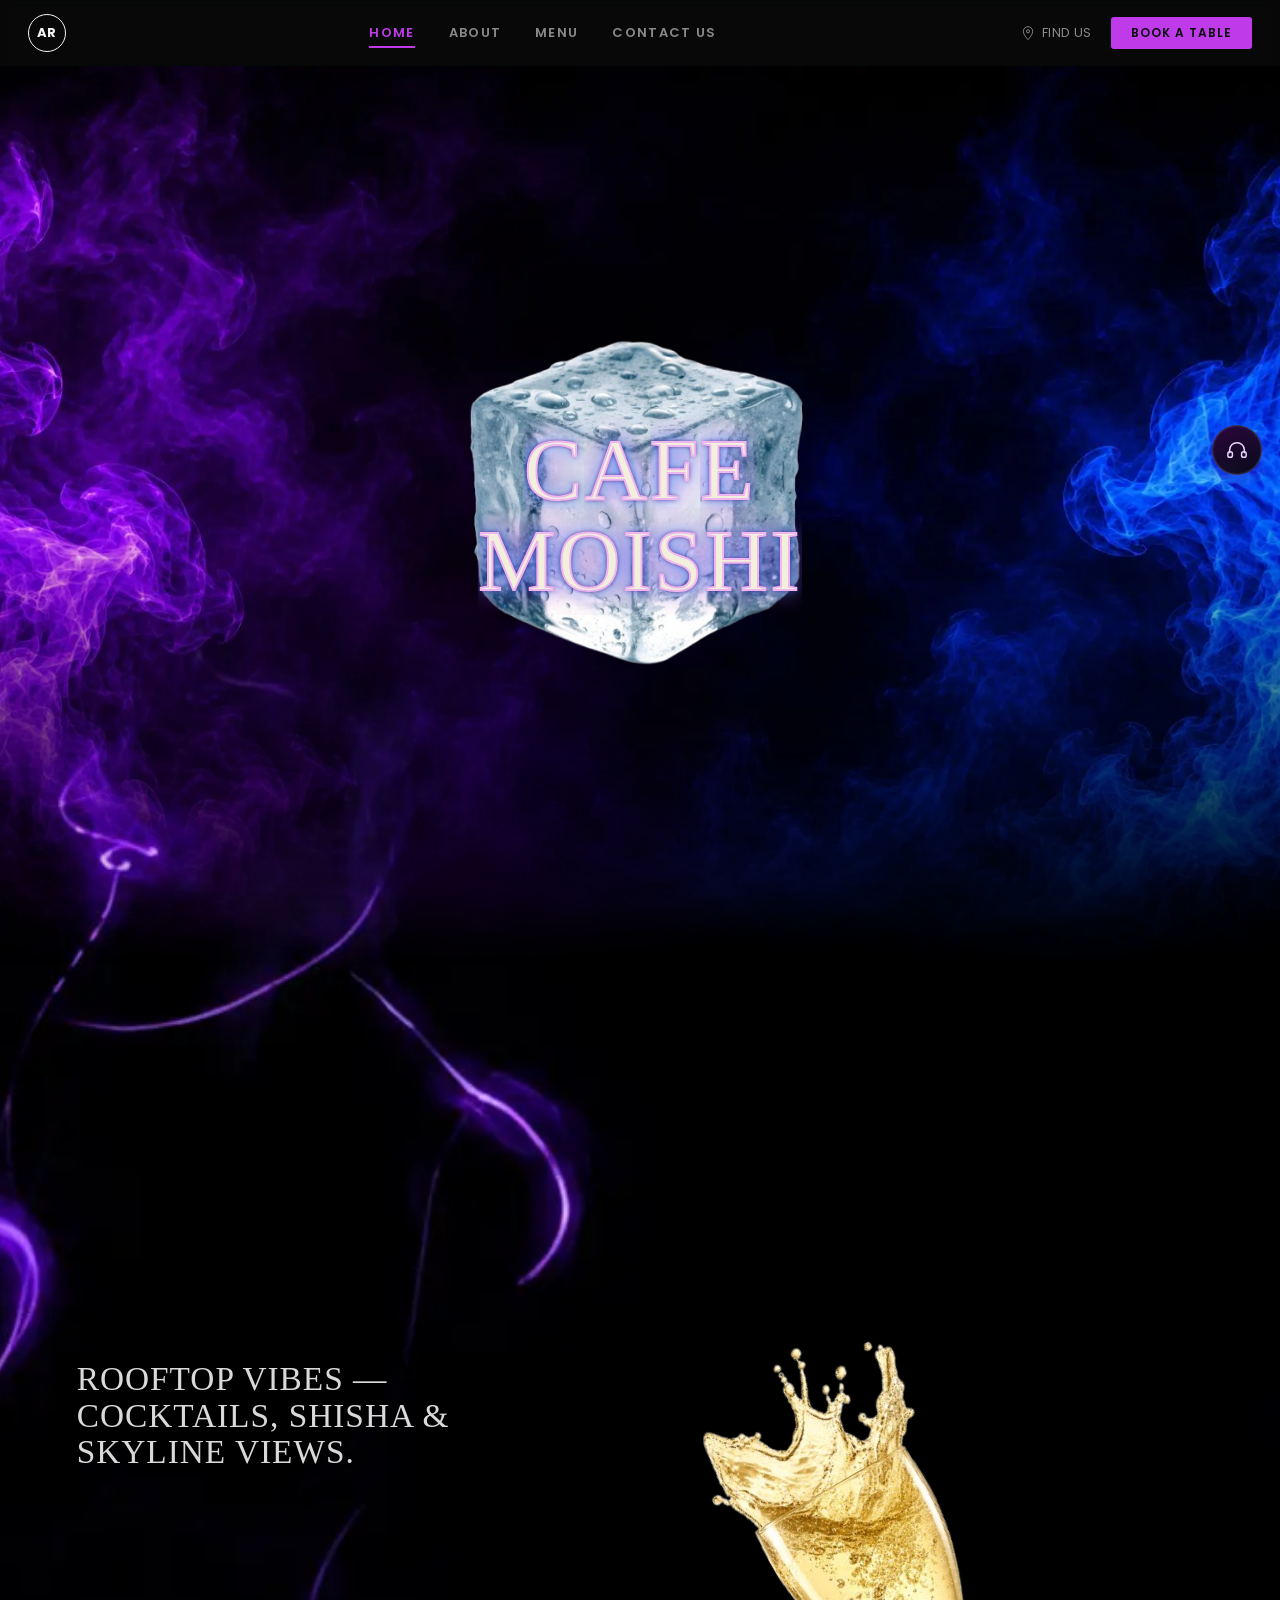
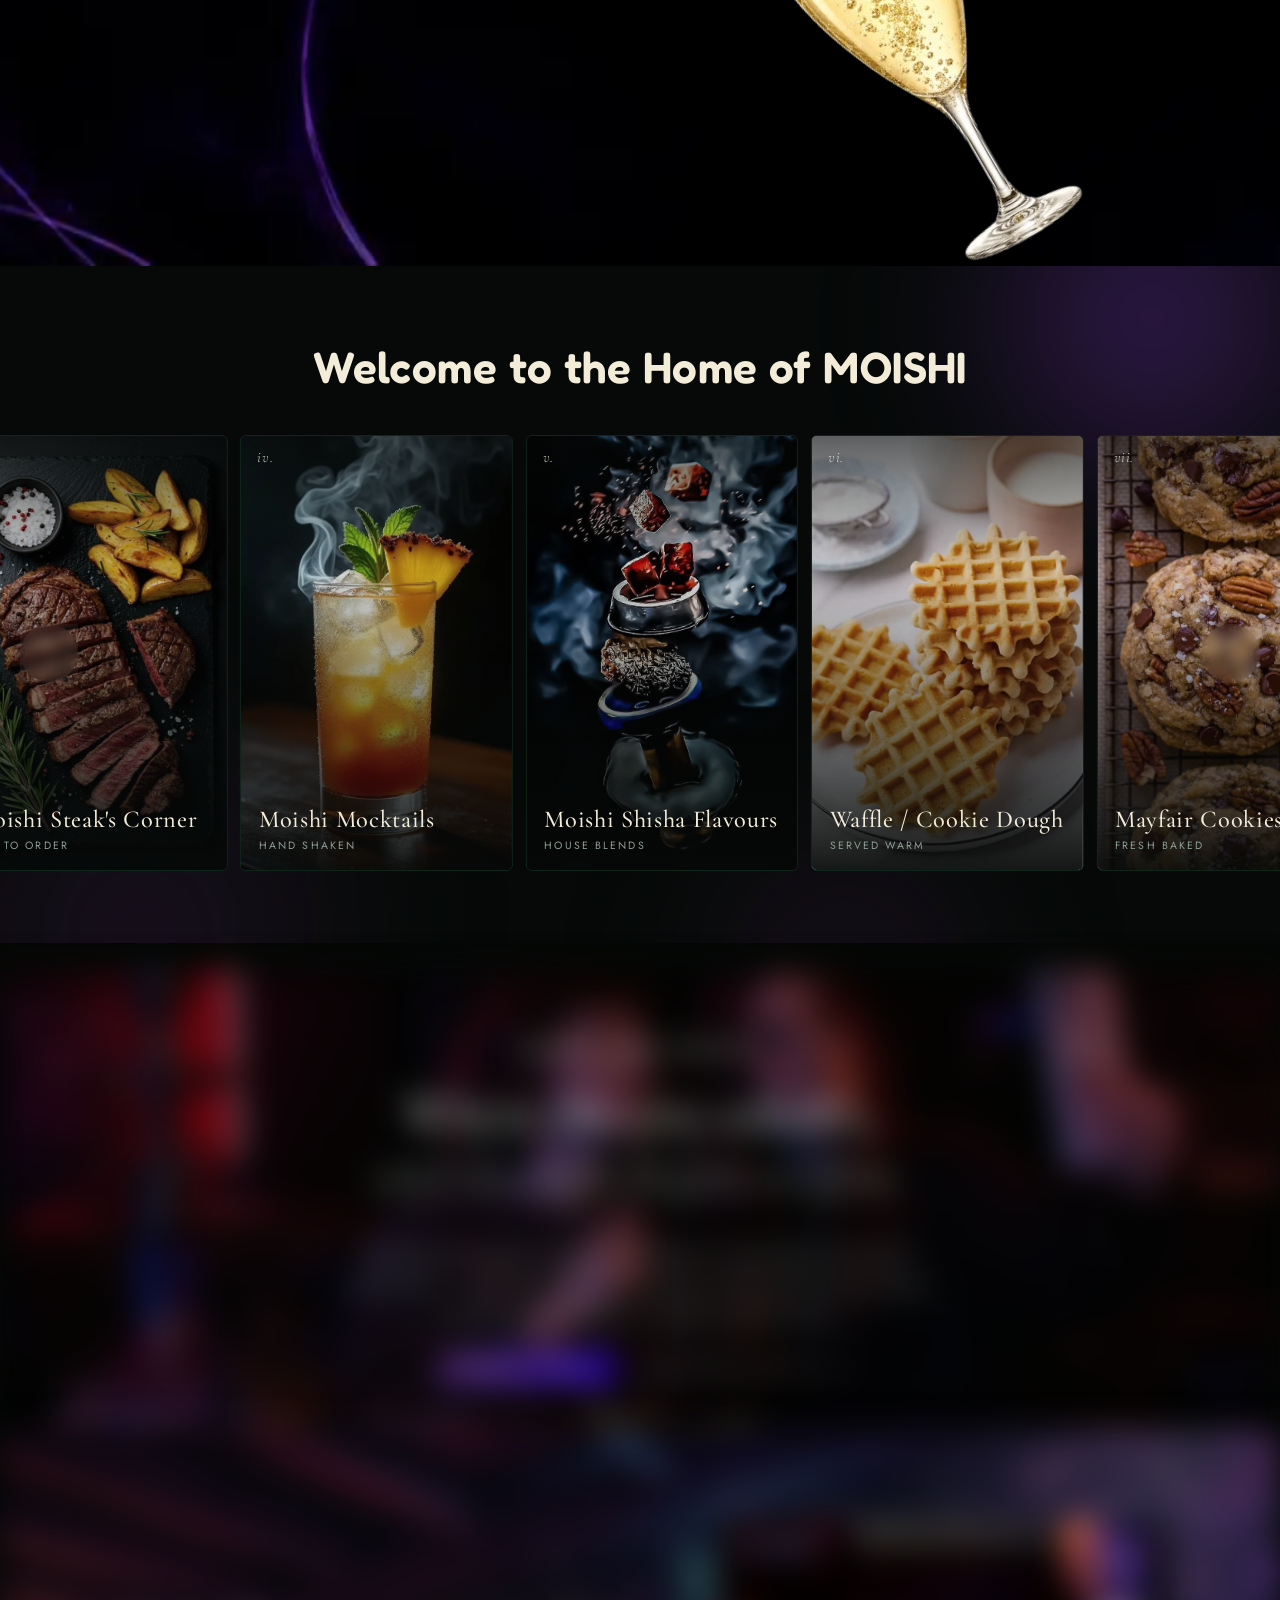
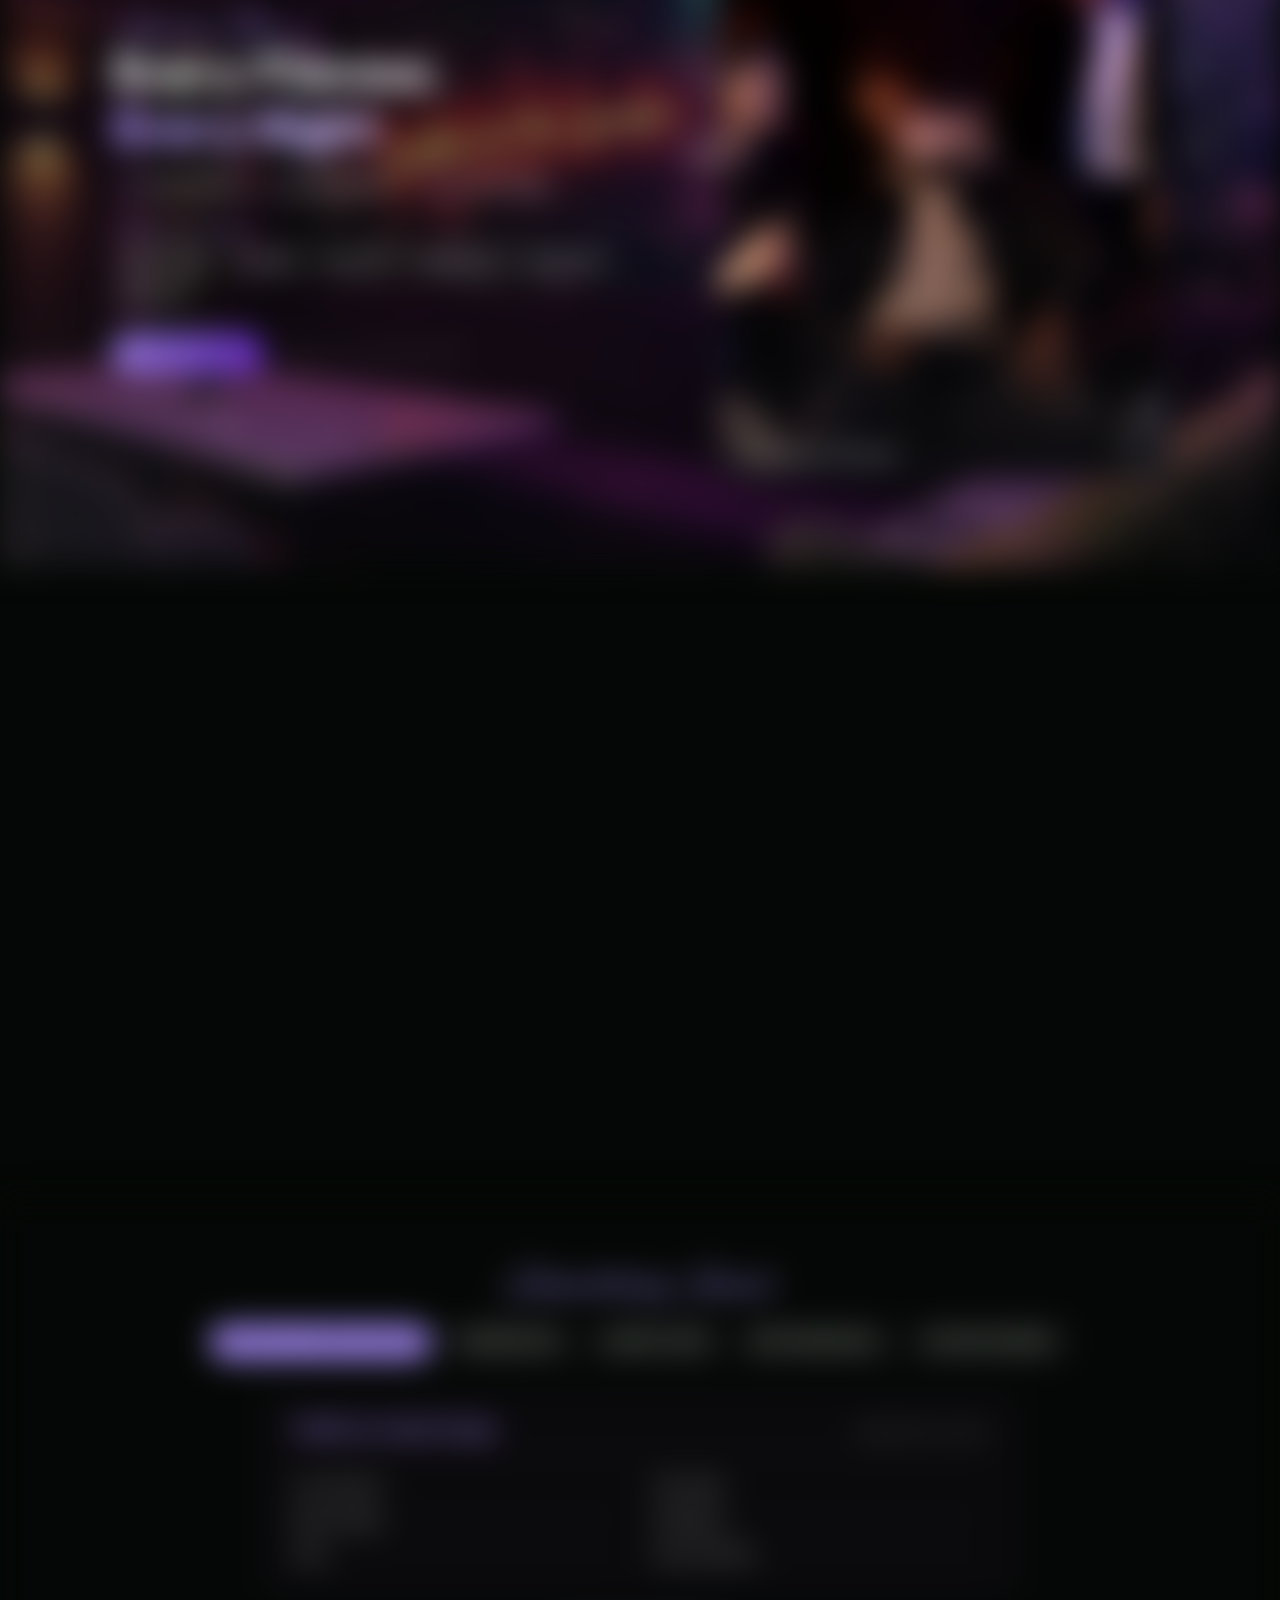
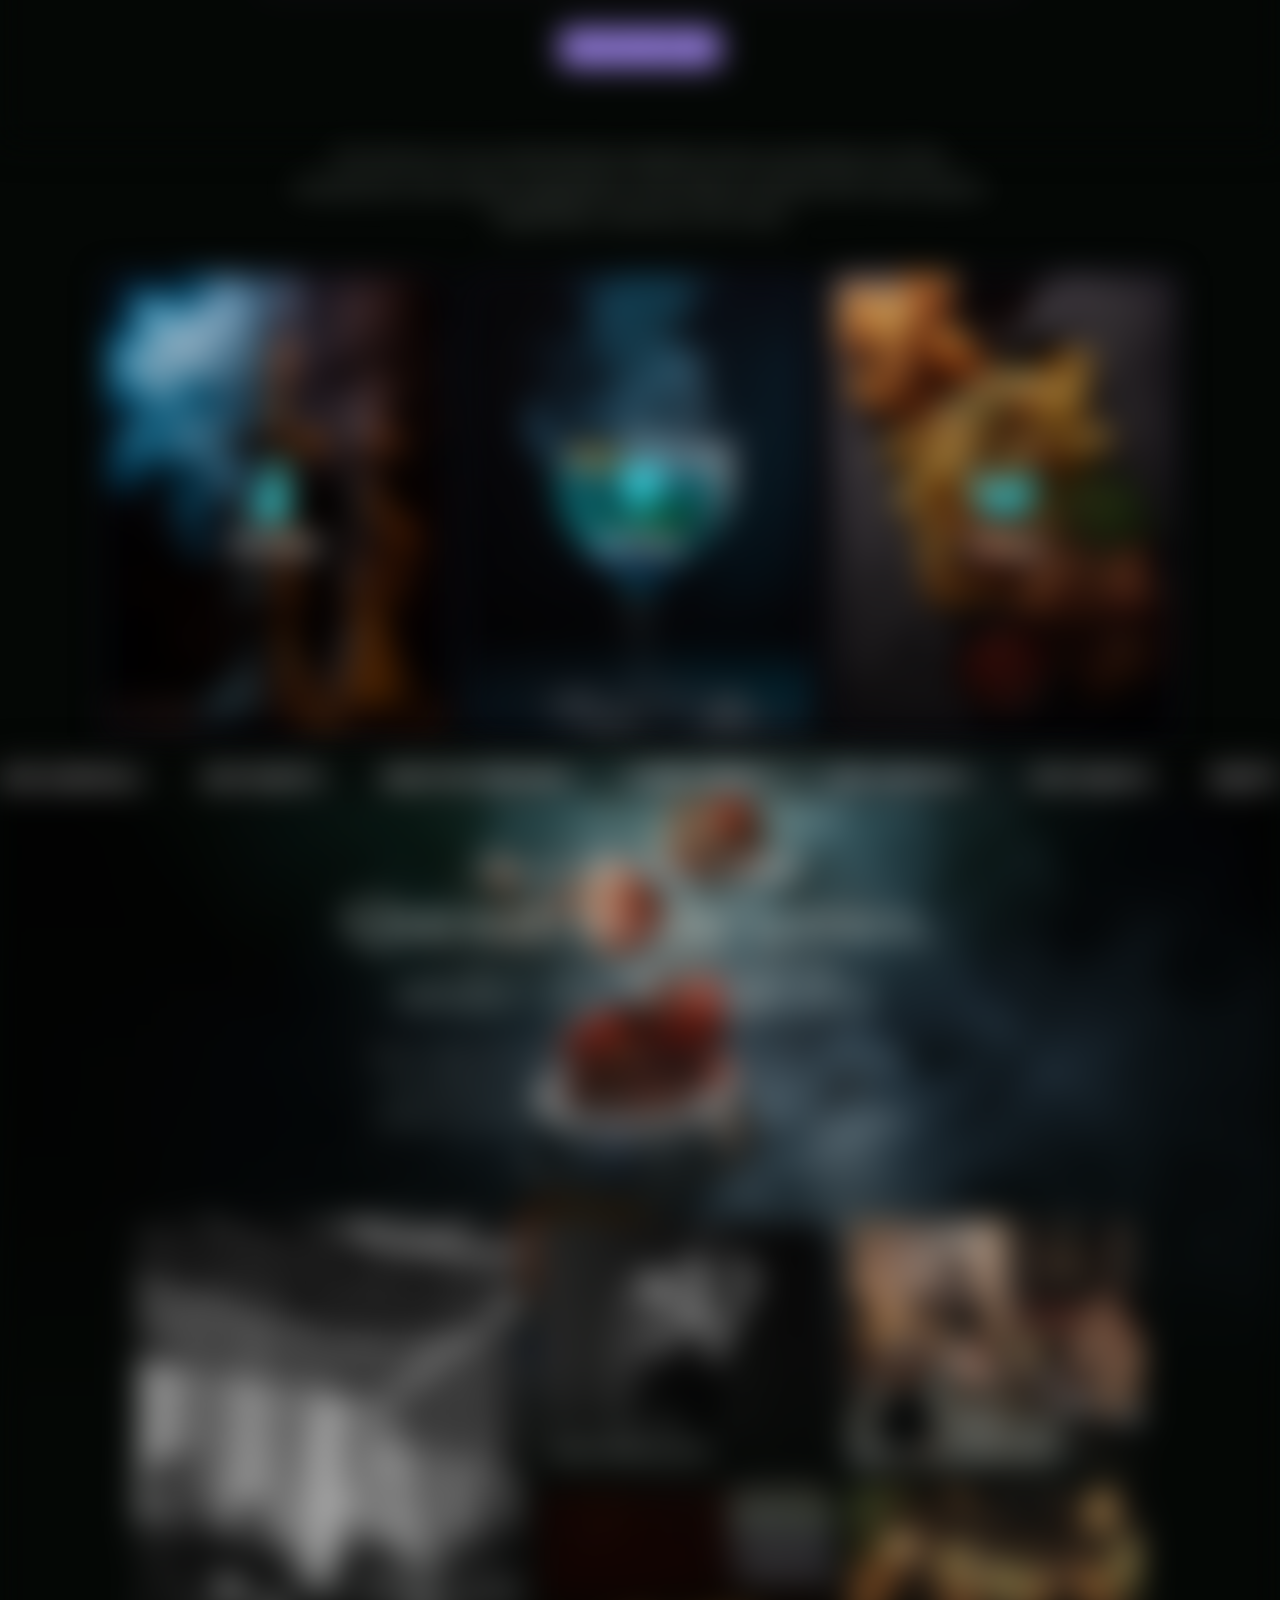
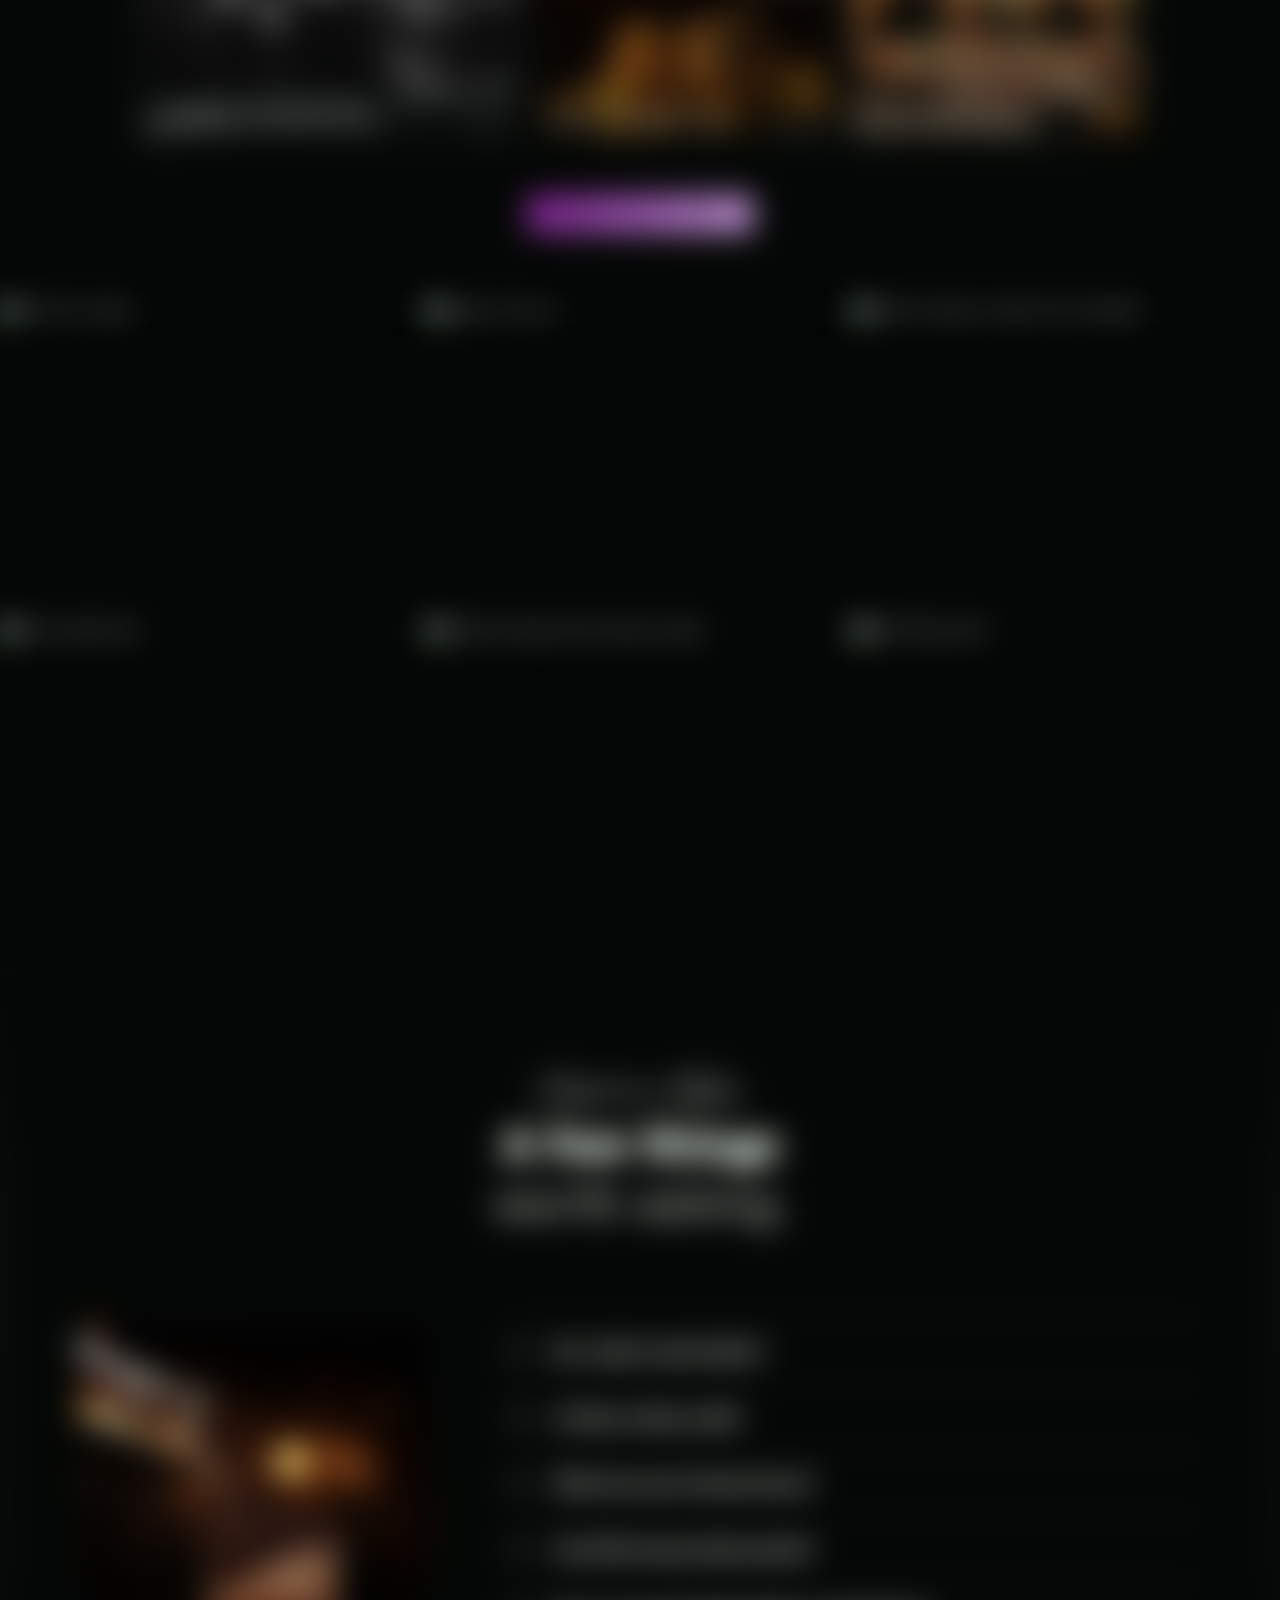
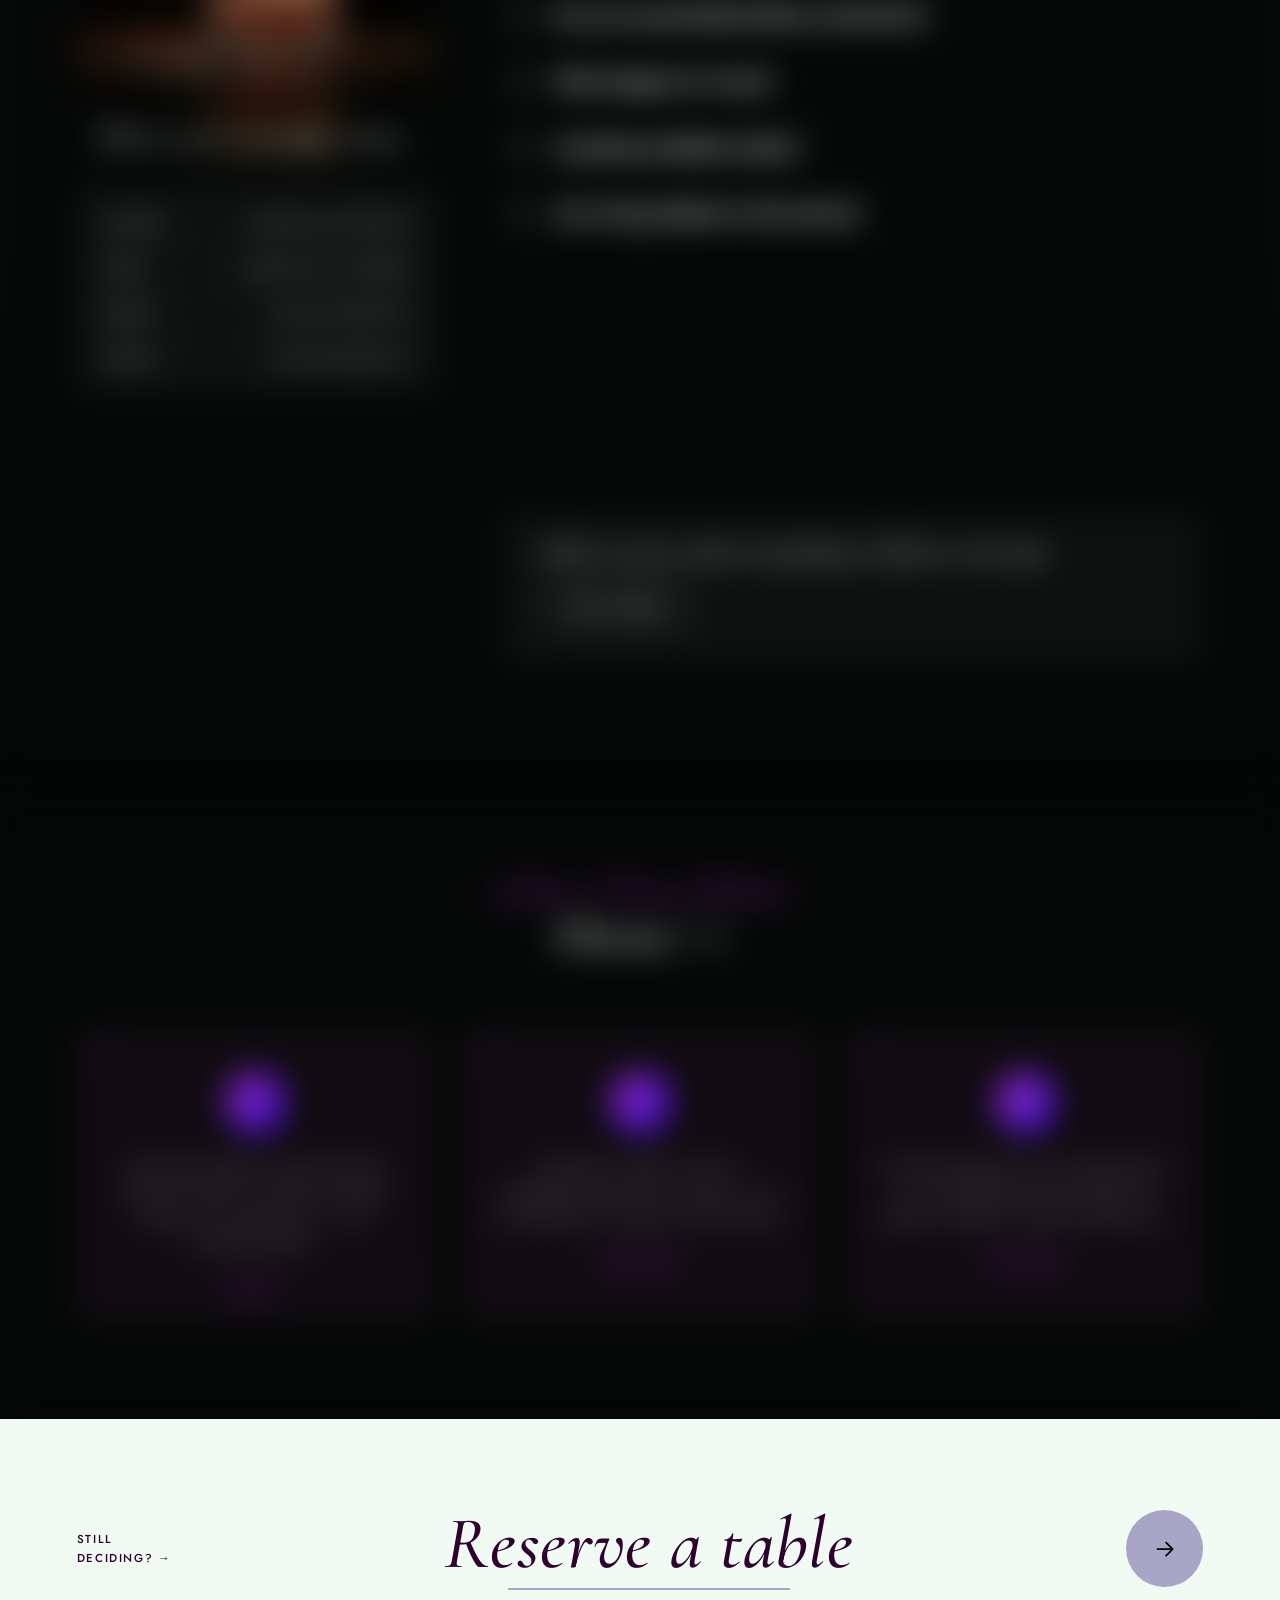
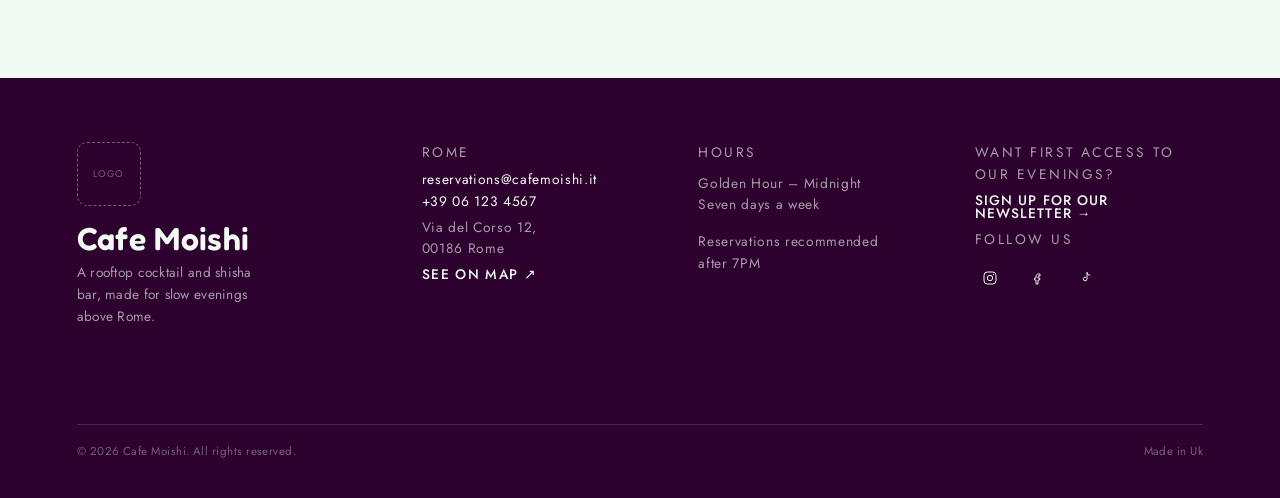
==== index.html @ f662c2cd "frontend ui fixes" ====
<!DOCTYPE html>
<html lang="it">
    <head>
        <title>Mùn Rooftop Cocktail Bar Rome</title>
        <meta charset="UTF-8">
        <meta http-equiv="X-UA-Compatible" content="IE=edge">
        <meta name="viewport" content="width=device-width, initial-scale=1">
        <link rel="stylesheet" href="main.css">
        <link rel="preconnect" href="https://fonts.googleapis.com">
<link rel="preconnect" href="https://fonts.gstatic.com" crossorigin>
<link href="https://fonts.googleapis.com/css2?family=Alex+Brush&family=Fredoka:wght@500;600;700&family=Cormorant+Garamond:wght@400;500;600&family=Jost:wght@300;400;500&display=swap" rel="stylesheet">   
<link href="https://fonts.googleapis.com/css2?family=Poppins:wght@400;500;600;700&display=swap" rel="stylesheet">
 <style>
  :root{
    --bg:#0a0a0a;
    --green:#7805a5;
    --green-dim: #8612e6;
    --text-soft:rgba(241,250,243,0.62);
    --text-white:#f5f7f6;
  }

  body{
    background:var(--bg);
    font-family:'Poppins', sans-serif;
    padding:70px 20px;
  }

  .menu-section{
    max-width:1200px;
    margin:0 auto;
    margin-bottom: 20px;
  }

  .menu-intro{
    text-align:center;
    color:var(--text-soft);
    font-size:17px;
    line-height:1.7;
    max-width:720px;
    margin:0 auto 45px auto;
  }

  .cards-row{
    display:flex;
    gap:24px;
    justify-content:center;
    flex-wrap:wrap;
  }

  /* ---- flip card ---- */
  .flip-card{
    background:transparent;
    width:340px;
    height:460px;
    perspective:1400px;
  }

  .flip-card-inner{
    position:relative;
    width:100%;
    height:100%;
    transition:transform 0.7s cubic-bezier(.4,.2,.2,1);
    transform-style:preserve-3d;
  }

  .flip-card:hover .flip-card-inner{
    transform:rotateX(180deg);
  }

  .flip-card-front, .flip-card-back{
    position:absolute;
    width:100%;
    height:100%;
    backface-visibility:hidden;
    border:1px solid var(--green);
    display:flex;
    flex-direction:column;
    align-items:center;
    justify-content:center;
    overflow:hidden;
  }

  .flip-card-front{
    background-size:cover;
    background-position:center;
  }

  .flip-card-front::after{
    content:"";
    position:absolute;
    inset:0;
    background:linear-gradient(to bottom, rgba(0,0,0,0.15) 0%, rgba(0,0,0,0.75) 100%);
  }

  .front-icon, .front-label{
    position:relative;
    z-index:2;
  }

  .front-icon{
    margin-bottom:8px;
  }

  .front-icon svg{
    width:70px;
    height:70px;
  }

  .front-label{
    color:var(--text-white);
    font-size:26px;
    font-weight:600;
    letter-spacing:0.5px;
  }

  .flip-card-back{
    background:#000;
    transform:rotateX(180deg);
    justify-content:center;
    padding:40px 34px;
    text-align:center;
  }

  .back-text{
    color:var(--text-white);
    font-size:15px;
    line-height:1.9;
    font-weight:400;
  }

  .back-link{
    display:inline-block;
    margin-top:26px;
    color:var(--green);
    font-size:15px;
    font-weight:600;
    text-decoration:none;
    letter-spacing:0.3px;
  }

  .back-link:hover{
    text-decoration:underline;
  }

  @media (max-width:1100px){
    .flip-card{width:300px;height:420px;}
  }

  @media (max-width:700px){
    .cards-row{flex-direction:column;align-items:center;}
    .flip-card{width:100%;max-width:340px;height:440px;}
  }
</style>

<style>


    .lounge {
        --void: #0e0e12;
        --panel: #17171d;
        --gray: #2a2a33;
        --gray-line: rgba(255,255,255,0.08);
        --ink: #e9e8ee;
        --ink-dim: rgba(233,232,238,0.62);
        --ink-faint: rgba(233,232,238,0.4);
        --purple: #a78bfa;
        --purple-deep: #6d28d9;
        --purple-glow: rgba(167,139,250,0.45);
        --card-bg: rgba(233,232,238,0.04);
        --card-border: rgba(233,232,238,0.1);

        position: relative;
        overflow: hidden;
        background: var(--void);
        color: var(--ink);
        padding: clamp(3.5rem, 7vw, 5.5rem) 0;

        opacity: 0;
        transform: translateY(20px);
        transition: opacity .9s cubic-bezier(.2,.7,.2,1), transform .9s cubic-bezier(.2,.7,.2,1);
    }
    .lounge.in-view { opacity: 1; transform: translateY(0); }
    .lounge * { box-sizing: border-box; }

    /* background photo + purple/gray scrim */
    .lounge__bg {
        position: absolute; inset: 0; z-index: -2;
        width: 100%; height: 100%;
        object-fit: cover; object-position: center 40%;
        filter: grayscale(35%);
        opacity: 50%;
    }
    .lounge__scrim {
        position: absolute; inset: 0; z-index: -2;
    }

    /* soft floating glow blobs */
    .lounge__glow { position: absolute; border-radius: 50%; filter: blur(80px); z-index: -1; pointer-events: none; }
    .lounge__glow--a { width: 30vw; height: 30vw; top: -8vw; right: -6vw; background: var(--purple); opacity: 0.22; animation: loungeFloat 16s ease-in-out infinite; }
    .lounge__glow--b { width: 22vw; height: 22vw; bottom: -6vw; left: -4vw; background: var(--gray); opacity: 0.35; animation: loungeFloat 20s ease-in-out infinite reverse; }
    @keyframes loungeFloat { 0%,100% { transform: translate(0,0); } 50% { transform: translate(-2vw, 3vw); } }
    @media (prefers-reduced-motion: reduce) { .lounge__glow { animation: none; } }

    .lounge__wrap {
        position: relative; z-index: 1;
        max-width: 1150px; margin: 0 auto;
        padding: 0 clamp(1.25rem, 5vw, 3rem);
        display: grid;
        grid-template-columns: 1.1fr 0.9fr;
        gap: clamp(2rem, 5vw, 3.5rem);
        align-items: center;
    }

    /* ---------- Copy column ---------- */

    .lounge__eyebrow {
        display: block;
        font-family: 'Alex Brush', cursive;
        font-weight: 400;
        font-size: clamp(1.9rem, 4vw, 2.5rem);
        color: var(--purple);
        margin-bottom: 0.2rem;
    }

    .lounge__title {
        margin: 0 0 0.9rem;
        font-family: 'Fredoka', sans-serif;
        font-weight: 700;
        font-size: clamp(2rem, 4.6vw, 3rem);
        line-height: 1.18;
        color: var(--ink);
    }
    .lounge__title span {
        background: linear-gradient(120deg, var(--purple), #d4c7ff);
        -webkit-background-clip: text;
        background-clip: text;
        color: transparent;
    }

    .lounge__text {
        margin: 0 0 1.5rem;
        max-width: 48ch;
        font-family: 'Fredoka', sans-serif;
        font-weight: 400;
        font-size: 0.95rem;
        line-height: 1.75;
        color: var(--ink-dim);
    }

    /* feature row — small extra content, three quick facts with icons */
    .lounge__features {
        display: flex;
        gap: 0.9rem;
        flex-wrap: wrap;
        margin-bottom: 1.6rem;
    }
    .lounge__feature {
        display: flex;
        align-items: center;
        gap: 0.55em;
        padding: 0.55em 1em;
        border: 1px solid var(--card-border);
        border-radius: 999px;
        background: var(--card-bg);
        font-family: 'Fredoka', sans-serif;
        font-weight: 500;
        font-size: 0.76rem;
        color: var(--ink);
        transition: border-color .3s ease, color .3s ease, transform .3s cubic-bezier(.2,.7,.2,1);
    }
    .lounge__feature:hover { border-color: var(--purple); color: var(--ink); transform: translateY(-2px); }
    .lounge__feature svg { width: 15px; height: 15px; color: var(--purple); flex-shrink: 0; }

    /* flavour chips — the extra bit of content: a taste of the menu */
    .lounge__flavours-label {
        font-family: 'Fredoka', sans-serif;
        font-weight: 600;
        font-size: 0.64rem;
        letter-spacing: 0.16em;
        text-transform: uppercase;
        color: var(--purple);
        margin-bottom: 0.6rem;
        display: block;
    }
    .lounge__flavours {
        display: flex;
        flex-wrap: wrap;
        gap: 0.5rem;
        margin-bottom: 1.8rem;
        padding: 0;
        list-style: none;
    }
    .lounge__flavours li {
        font-family: 'Fredoka', sans-serif;
        font-weight: 500;
        font-size: 0.76rem;
        color: var(--ink);
        background: rgba(255,255,255,0.05);
        border: 1px solid var(--gray-line);
        border-radius: 8px;
        padding: 0.4em 0.8em;
    }

    .lounge__cta-row {
        display: flex;
        align-items: center;
        gap: 1.4rem;
        flex-wrap: wrap;
    }

    .lounge__cta {
        display: inline-flex; align-items: center; gap: 0.6em;
        font-family: 'Fredoka', sans-serif;
        font-weight: 600; font-size: 0.82rem;
        letter-spacing: 0.02em;
        color: var(--void);
        background: linear-gradient(120deg, var(--purple), var(--purple-deep));
        border: none; border-radius: 999px;
        padding: 0.9em 1.9em;
        text-decoration: none;
        cursor: pointer;
        transition: transform .3s cubic-bezier(.2,.7,.2,1), box-shadow .3s ease;
    }
    .lounge__cta:hover { transform: translateY(-3px); box-shadow: 0 14px 28px -10px var(--purple-glow); }

    .lounge__note {
        font-family: 'Fredoka', sans-serif;
        font-weight: 400;
        font-size: 0.78rem;
        color: var(--ink-faint);
    }

    /* ---------- Image column ---------- */

    .lounge__frame {
        position: relative;
        border-radius: 20px;
        overflow: hidden;
        aspect-ratio: 4 / 5;
        border: 1px solid rgba(167,139,250,0.25);
        box-shadow: 0 25px 60px -20px rgba(0,0,0,0.7), 0 0 0 1px var(--gray-line);
    }
    .lounge__frame img {
        position: absolute; inset: 0;
        width: 100%; height: 100%;
        object-fit: cover;
        filter: saturate(0.9) contrast(1.05);
        transition: transform .6s cubic-bezier(.2,.7,.2,1);
    }
    .lounge__frame:hover img { transform: scale(1.05); }
    .lounge__frame::after {
        content: "";
        position: absolute; inset: 0;
        background: linear-gradient(0deg, rgba(14,14,18,0.85) 0%, transparent 45%);
    }
    .lounge__frame-tag {
        position: absolute; left: 1rem; bottom: 1rem; z-index: 1;
        font-family: 'Fredoka', sans-serif;
        font-weight: 600; font-size: 0.7rem;
        letter-spacing: 0.08em; text-transform: uppercase;
        color: var(--ink);
    }
    .lounge__frame-badge {
        position: absolute; top: 1rem; left: 1rem; z-index: 1;
        font-family: 'Fredoka', sans-serif;
        font-weight: 600; font-size: 0.62rem;
        letter-spacing: 0.08em; text-transform: uppercase;
        color: var(--purple);
        background: rgba(14,14,18,0.6);
        border: 1px solid rgba(167,139,250,0.35);
        border-radius: 999px;
        padding: 0.4em 0.8em;
        backdrop-filter: blur(4px);
    }

    @media (max-width: 780px) {
        .lounge__wrap { grid-template-columns: 1fr; text-align: center; }
        .lounge__features { justify-content: center; }
        .lounge__flavours { justify-content: center; }
        .lounge__cta-row { justify-content: center; }
        .lounge__text { margin-inline: auto; }
        .lounge__frame { max-width: 420px; margin: 0 auto; }
    }
</style>
<script src="https://cdn.jsdelivr.net/npm/lenis@1.1.14/dist/lenis.min.js"></script>
<style>
/* ================================================================
   MOISHI CAROUSEL — STYLES
   ----------------------------------------------------------------
   Namespaced under .moishi-carousel / .moishi-* so this drops
   into any page without leaking styles.

   TOKENS
   Background   #06090A
   Panel        #0E1512
   Deep green   #10261B
   Mid green    #1F4D38
   Glow green   #3DDC84
   Cream        #F2ECD8
   Muted        #8FA095
   ================================================================ */

.moishi-carousel {
  --moishi-bg: #06090a;
  --moishi-panel: #0e1512;
  --moishi-deep: #10261b;
  --moishi-mid: #421f4d;
  --moishi-glow: #8f3ddc;
  --moishi-cream: #f2ecd8;
  --moishi-muted: #8fa095;

  position: relative;
  overflow: hidden;
  isolation: isolate;
  background: var(--moishi-bg);
  padding: 4rem 0 4.5rem;
  color: var(--moishi-cream);
  font-family: 'Jost', sans-serif;
}

.moishi-carousel * { box-sizing: border-box; }

/* ---------- Section background image ----------
   Fully responsive (object-fit: cover keeps it filling the section
   at any width/height, no stretching). The dark scrim on top keeps
   the cards, text and smoke effect readable no matter what image
   is dropped in — swap the <img src="..."> in the HTML below. */

.moishi-carousel__bg {
  position: absolute;
  inset: 0;
  z-index: -1;
  width: 100%;
  height: 100%;
  object-fit: cover;
  object-position: center;
}

.moishi-carousel__bg-scrim {
  position: absolute;
  inset: 0;
  z-index: -1;
  background: linear-gradient(180deg, rgba(6,9,8,0.88) 0%, rgba(6,9,8,0.72) 45%, rgba(6,9,8,0.88) 100%);
}

/* ---------- Ambient smoke ---------- */

.moishi-smoke { position: absolute; inset: 0; z-index: 0; pointer-events: none; }
.moishi-smoke .wisp { position: absolute; border-radius: 50%; filter: blur(60px); opacity: 0.35; mix-blend-mode: screen; }

.wisp--a { width: 42vw; height: 42vw; left: -10vw; bottom: -20vw; background: radial-gradient(circle, var(--moishi-mid) 0%, transparent 70%); animation: moishi-drift-a 22s ease-in-out infinite; }
.wisp--b { width: 36vw; height: 36vw; right: -8vw; top: -14vw; background: radial-gradient(circle, var(--moishi-glow) 0%, transparent 70%); opacity: 0.16; animation: moishi-drift-b 26s ease-in-out infinite; }
.wisp--c { width: 28vw; height: 28vw; right: 20vw; bottom: -16vw; background: radial-gradient(circle, var(--moishi-mid) 0%, transparent 70%); opacity: 0.22; animation: moishi-drift-c 30s ease-in-out infinite; }

@keyframes moishi-drift-a { 0%,100% { transform: translate(0,0) scale(1); } 50% { transform: translate(4vw,-3vw) scale(1.1); } }
@keyframes moishi-drift-b { 0%,100% { transform: translate(0,0) scale(1); } 50% { transform: translate(-3vw,4vw) scale(1.05); } }
@keyframes moishi-drift-c { 0%,100% { transform: translate(0,0) scale(1); } 50% { transform: translate(-4vw,-2vw) scale(1.12); } }

/* ---------- Header — set in your two reference fonts ---------- */

.moishi-carousel__header {
  position: relative;
  z-index: 1;
  text-align: center;
  margin-bottom: 2.5rem;
  padding: 0 1.25rem;
}

.moishi-carousel__eyebrow {
  margin: 0;
  font-family: 'Alex Brush', cursive;
  font-size: 1.6rem;
  font-weight: 400;
  line-height: 1.2;
  color: var(--moishi-glow);
}

.moishi-carousel__title {
  margin: 0.5rem 0 0;
  font-family: 'Fredoka', sans-serif;
  font-weight: 600;
  font-size: 1.35rem;
  line-height: 1.4;           /* generous — this is what stops lines colliding */
  letter-spacing: 0.01em;
  color: var(--moishi-cream);
  overflow-wrap: break-word;   /* stops a long word like "MOISHI" forcing overflow */
}

/* Fixed breakpoints instead of vw units, so sizing stays sane no
   matter how narrow the embedding container/widget is */
@media (min-width: 420px) {
  .moishi-carousel__eyebrow { font-size: 1.9rem; }
  .moishi-carousel__title   { font-size: 1.55rem; }
}

@media (min-width: 640px) {
  .moishi-carousel__eyebrow { font-size: 2.2rem; }
  .moishi-carousel__title   { font-size: 1.9rem; line-height: 1.3; }
}

@media (min-width: 960px) {
  .moishi-carousel__eyebrow { font-size: 2.6rem; }
  .moishi-carousel__title   { font-size: 2.4rem; }
}

@media (min-width: 1280px) {
  .moishi-carousel__title { font-size: 2.75rem; }
}

/* ---------- Viewport / track ---------- */

.moishi-carousel__viewport {
  position: relative;
  z-index: 1;
  overflow: hidden;
  max-width: 1400px;
  margin: 0 auto;
  padding: 0 4.5rem; /* room for the floating side buttons */
}

.moishi-carousel__track {
  display: flex;
  list-style: none;
  margin: 0;
  padding: 0;
  cursor: grab;

  user-select: none;
  touch-action: pan-y;
}

.moishi-carousel__track.is-dragging { cursor: grabbing; }

/* ---------- Slide — edge-to-edge editorial frame ---------- */

.moishi-slide {
  position: relative;
  flex: 0 0 auto;
  width: 70%;
  aspect-ratio: 2.5 / 4;
  margin: 0 0.4rem;
  border-radius: 6px;
  overflow: hidden;
  background: var(--moishi-panel);
  border: 1px solid var(--moishi-deep);
}

@media (min-width: 640px)  { .moishi-slide { width: 35%; } }
@media (min-width: 960px)  { .moishi-slide { width: 27%; } }
@media (min-width: 1280px) { .moishi-slide { width: 24%; } }

.moishi-slide__img {
  position: absolute;
  inset: 0;
  width: 100%;
  height: 100%;
  object-fit: cover;
  filter: saturate(0.85) brightness(0.85);
  transition: transform 0.6s ease, filter 0.4s ease;
  pointer-events: none;
  -webkit-user-drag: none;
}

.moishi-slide:hover .moishi-slide__img {
  transform: scale(1.06);
  filter: saturate(1) brightness(0.95);
}

/* Bottom gradient so the overlay text stays legible on any image */
.moishi-slide__overlay {
  position: absolute;
  inset: 0;
  background:
    linear-gradient(0deg, rgba(6,9,8,0.92) 0%, rgba(6,9,8,0.35) 42%, transparent 68%),
    linear-gradient(180deg, rgba(6,9,8,0.55) 0%, transparent 30%);
  pointer-events: none;
}

/* Roman-numeral index, top-left — matches your reference */
.moishi-slide__index {
  position: absolute;
  top: 0.9rem;
  left: 1rem;
  z-index: 1;
  font-family: 'Cormorant Garamond', serif;
  font-style: italic;
  font-size: 0.95rem;
  color: rgba(242, 236, 216, 0.75);
  letter-spacing: 0.04em;
}

.moishi-slide__text {
  position: absolute;
  left: 1.1rem;
  right: 1.1rem;
  bottom: 1.1rem;
  z-index: 1;
}

.moishi-slide__title {
  margin: 0;
  font-family: 'Cormorant Garamond', serif;
  font-weight: 500;
  font-size: clamp(1.15rem, 1.9vw, 1.55rem);
  line-height: 1.15;
  color: var(--moishi-cream);
}

.moishi-slide__subtitle {
  margin: 0.35rem 0 0;
  font-family: 'Jost', sans-serif;
  font-weight: 400;
  font-size: 0.66rem;
  letter-spacing: 0.2em;
  text-transform: uppercase;
  color: var(--moishi-muted);
}

/* ---------- Floating circular nav buttons ---------- */

.moishi-btn {
  position: absolute;
  top: 50%;
  transform: translateY(-50%);
  z-index: 3;
  display: inline-flex;
  align-items: center;
  justify-content: center;
  width: 52px;
  height: 52px;
  border-radius: 50%;
  border: 1px solid rgba(242, 236, 216, 0.25);
  background: rgba(242, 236, 216, 0.06);
  backdrop-filter: blur(6px);
  color: var(--moishi-cream);
  cursor: pointer;
  transition: border-color 0.3s ease, box-shadow 0.3s ease, color 0.3s ease, background 0.3s ease;
}

.moishi-btn--prev { left: 0.5rem; }
.moishi-btn--next { right: 0.5rem; }

.moishi-btn svg { width: 19px; height: 19px; }

.moishi-btn:hover,
.moishi-btn:focus-visible {
  border-color: var(--moishi-glow);
  color: var(--moishi-glow);
  background: rgba(61, 220, 132, 0.08);
  box-shadow: 0 0 22px -4px rgba(61, 220, 132, 0.55);
}

.moishi-btn:focus-visible { outline: 2px solid var(--moishi-glow); outline-offset: 3px; }
.moishi-btn:active { transform: translateY(-50%) scale(0.94); }

@media (min-width: 960px) {
  .moishi-btn { width: 58px; height: 58px; }
  .moishi-btn--prev { left: 1.25rem; }
  .moishi-btn--next { right: 1.25rem; }
}

/* ---------- Reduced motion ---------- */

@media (prefers-reduced-motion: reduce) {
  .wisp { animation: none; }
  .moishi-slide__img { transition: none; }
}

/* ================================================================
   ABOUT SECTION — STYLES (Cafe Moishi)
   ================================================================ */
        .about-mun {
    --void: #040705;
    --smoke: #0b110d;
    --cream: #f1faf3;
    --cream-dim: rgba(241,250,243,0.62);
    --cream-faint: rgba(241,250,243,0.38);
    --accent: #6930b3;
    --accent-bright: #421f4d;
    --accent-line: rgba(33, 54, 243, 0.9);
    --accent-glow: rgba(34, 47, 228, 0.5);
    --card-bg: rgba(241,250,243,0.025);
    --card-border: rgba(241,250,243,0.09);

    position: relative;
    overflow: hidden;
    background: var(--void);
    padding: clamp(2.75rem, 6vw, 4.5rem) clamp(1.5rem, 6vw, 6rem);
    color: var(--cream);

    opacity: 0;
    transition: opacity 1.3s cubic-bezier(.2,.7,.2,1);
}
.about-mun.in-view { opacity: 1; }

.about-mun * { box-sizing: border-box; }

.about-mun__bg {
    position: absolute;
    inset: 0;
    width: 100%;
    height: 100%;
    object-fit: cover;
    object-position: center;
    z-index: 0;
    opacity: 50%;
}

.about-mun__scrim {
    position: absolute;
    inset: 0;
    z-index: -1;
    background:
        linear-gradient(180deg, rgba(4,7,5,0.65) 6%, rgba(4,7,5,0.55) 30%, rgba(4,7,5,0.7) 100%);
}

/* ambient embers drifting upward — echoes the rooftop-at-night setting */
.about-mun__embers { position: absolute; inset: 0; z-index: 1; pointer-events: none; overflow: hidden; }
.about-mun__ember {
    position: absolute;
    bottom: -4%;
    width: 3px;
    height: 3px;
    border-radius: 50%;
    background: var(--accent-bright);
    box-shadow: 0 0 6px 1px var(--accent-glow);
    opacity: 0;
    animation: aboutMunRise linear infinite;
}
@keyframes aboutMunRise {
    0%   { opacity: 0; transform: translateY(0) translateX(0); }
    8%   { opacity: .8; }
    92%  { opacity: .5; }
    100% { opacity: 0; transform: translateY(-115vh) translateX(var(--drift, 30px)); }
}

.about-mun__skyline {
    position: absolute;
    left: 0;
    right: 0;
    bottom: 0;
    height: clamp(90px, 16vw, 200px);
    z-index: 2;
    pointer-events: none;
}

.about-mun__skyline svg { width: 100%; height: 100%; display: block; }

.about-mun__skyline-path {
    fill: none;
    stroke: var(--accent-line);
    stroke-width: 1.4;
    stroke-linecap: round;
    stroke-linejoin: round;
    stroke-dasharray: 1000;
    stroke-dashoffset: 1000;
    transition: stroke-dashoffset 2.4s cubic-bezier(.2,.7,.2,1);
}

.about-mun__spire { stroke-dasharray: 100; stroke-dashoffset: 100; transition-delay: 1.6s; }

.about-mun__skyline.in-view .about-mun__skyline-path { stroke-dashoffset: 0; }

.about-mun__star {
    position: absolute;
    width: 2px;
    height: 2px;
    border-radius: 50%;
    background: var(--cream);
    opacity: 0;
}

.about-mun__skyline.in-view .about-mun__star {
    animation: aboutMunTwinkle 3.2s ease-in-out 1.8s infinite;
}

@keyframes aboutMunTwinkle {
    0%, 100% { opacity: 0; transform: scale(1); }
    50% { opacity: .9; transform: scale(1.8); }
}

.about-mun__inner {
    position: relative;
    z-index: 3;
    max-width: 900px;
    margin: 0 auto;
    text-align: center;
    display: flex;
    flex-direction: column;
    align-items: center;
}

/* scroll-reveal (progressive enhancement — content is visible without JS) */
.about-mun__reveal {
    opacity: 0;
    transform: translateY(22px);
    transition: opacity .8s cubic-bezier(.2,.7,.2,1), transform .8s cubic-bezier(.2,.7,.2,1);
}
.about-mun__inner.in-view .about-mun__reveal { opacity: 1; transform: translateY(0); }
.about-mun__inner.in-view .about-mun__reveal:nth-of-type(1) { transition-delay: .05s; }
.about-mun__inner.in-view .about-mun__reveal:nth-of-type(2) { transition-delay: .16s; }
.about-mun__inner.in-view .about-mun__reveal:nth-of-type(3) { transition-delay: .27s; }
.about-mun__inner.in-view .about-mun__reveal:nth-of-type(4) { transition-delay: .38s; }
.about-mun__inner.in-view .about-mun__reveal:nth-of-type(5) { transition-delay: .48s; }
.about-mun__inner.in-view .about-mun__reveal:nth-of-type(6) { transition-delay: .58s; }

.about-mun__eyebrow {
    font-family: 'Jost', sans-serif;
    font-weight: 600;
    font-size: 0.90rem;
    letter-spacing: 0.38em;
    text-transform: uppercase;
    color: var(--cream);
    margin-bottom: clamp(1.2rem, 3vw, 1.8rem);
    display: flex;
    align-items: center;
    gap: 0.7em;
}
.about-mun__eyebrow::before,
.about-mun__eyebrow::after {
    content: "";
    width: 22px;
    height: 1px;
    background: var(--accent-line);
}

.about-mun__headline {
    margin: 0 0 clamp(1.6rem, 4vw, 2.2rem);
    font-family: 'Cormorant Garamond', serif;
    font-weight: 500;
    font-size: clamp(1.6rem, 5vw, 3.2rem);
    line-height: 1.16;
    letter-spacing: 0.01em;
    color: var(--cream);
}

.about-mun__headline em {
    font-style: italic;
    font-weight: 400;
    color: var(--cream-dim);
}

.about-mun__body {
    margin: 0 0 1.1rem;
    max-width: 58ch;
    font-family: 'Jost', sans-serif;
    font-weight: 400;
    font-size: clamp(0.95rem, 1.6vw, 1.05rem);
    line-height: 1.85;
    letter-spacing: 0.01em;
    color: var(--cream-dim);
}

.about-mun__body--secondary {
    margin-bottom: clamp(2rem, 5vw, 2.6rem);
    max-width: 54ch;
    color: var(--cream-faint);
}

/* amenity chips — small, factual, not decorative filler */
.about-mun__chips {
    display: flex;
    flex-wrap: wrap;
    align-items: center;
    justify-content: center;
    gap: 0.6rem;
    margin: 0 0 clamp(2.6rem, 6vw, 3.6rem);
    padding: 0;
    list-style: none;
}
.about-mun__chip {
    display: flex;
    align-items: center;
    gap: 0.45em;
    padding: 0.5em 0.95em;
    border: 1px solid var(--card-border);
    border-radius: 999px;
    background: var(--card-bg);
    font-family: 'Jost', sans-serif;
    font-size: 0.72rem;
    letter-spacing: 0.09em;
    text-transform: uppercase;
    color: var(--cream-dim);
    transition: border-color .35s ease, color .35s ease, transform .35s cubic-bezier(.2,.7,.2,1);
}
.about-mun__chip:hover {
    border-color: var(--accent-bright);
    color: var(--cream);
    transform: translateY(-2px);
}
.about-mun__chip-dot {
    width: 5px; height: 5px; border-radius: 50%;
    background: var(--accent-bright);
    box-shadow: 0 0 6px var(--accent-glow);
    flex-shrink: 0;
}

/* feature cards — replaces the plain label/value row with a modern grid */
.about-mun__features {
    display: grid;
    grid-template-columns: repeat(4, 1fr);
    gap: 1rem;
    width: 100%;
    max-width: 780px;
    margin: 0 0 clamp(2.6rem, 6vw, 3.4rem);
}

.about-mun__feature {
    position: relative;
    display: flex;
    flex-direction: column;
    align-items: center;
    gap: 0.7rem;
    padding: 1.5rem 1rem 1.4rem;
    border: 1px solid var(--card-border);
    border-radius: 16px;
    background: var(--card-bg);
    backdrop-filter: blur(6px);
    -webkit-backdrop-filter: blur(6px);
    transition: transform .4s cubic-bezier(.2,.7,.2,1), border-color .4s ease, background .4s ease, box-shadow .4s ease;
}
.about-mun__feature:hover {
    transform: translateY(-5px);
    border-color: var(--accent-bright);
    background: rgba(241,250,243,0.045);
    box-shadow: 0 18px 40px -18px rgba(0,0,0,0.6), 0 0 0 1px var(--accent-glow) inset;
}
.about-mun__feature-icon {
    width: 26px; height: 26px;
    color: var(--moishi-glow);
    transition: filter .4s ease;
}
.about-mun__feature:hover .about-mun__feature-icon {
    filter: drop-shadow(0 0 7px var(--accent-glow));
}
.about-mun__feature-icon svg { width: 100%; height: 100%; display: block; }

.about-mun__feature-label {
    font-family: 'Jost', sans-serif;
    font-size: 0.6rem;
    letter-spacing: 0.24em;
    text-transform: uppercase;
    color: var(--accent-bright);
}

.about-mun__feature-value {
    font-family: 'Cormorant Garamond', serif;
    font-style: italic;
    font-weight: 500;
    font-size: clamp(0.95rem, 1.5vw, 1.08rem);
    line-height: 1.3;
    color: var(--cream);
}

/* CTA row */
.about-mun__actions {
    display: flex;
    align-items: center;
    justify-content: center;
    gap: clamp(1.2rem, 3vw, 1.8rem);
    flex-wrap: wrap;
}

.about-mun__cta {
    position: relative;
    display: inline-flex;
    align-items: center;
    gap: 0.6em;
    padding: 0.95em 2em;
    font-family: 'Jost', sans-serif;
    font-size: 0.75rem;
    letter-spacing: 0.18em;
    text-transform: uppercase;
    color: var(--cream);
    background: linear-gradient(135deg, var(--accent-bright), #2701ad);
    border: none;
    border-radius: 3px;
    text-decoration: none;
    cursor: pointer;
    overflow: hidden;
    transition: transform .3s cubic-bezier(.2,.7,.2,1), box-shadow .3s ease, letter-spacing .3s ease;
}
.about-mun__cta:hover {
    transform: translateY(-3px);
    box-shadow: 0 14px 30px -10px var(--accent-glow);
    letter-spacing: 0.22em;
}
.about-mun__cta::before {
    content: "";
    position: absolute;
    top: 0; left: -60%; width: 40%; height: 100%;
    background: linear-gradient(115deg, transparent, rgba(255,255,255,0.55), transparent);
    transform: skewX(-20deg);
    transition: left .6s ease;
}
.about-mun__cta:hover::before { left: 130%; }

.about-mun__link {
    font-family: 'Jost', sans-serif;
    font-size: 0.78rem;
    letter-spacing: 0.14em;
    text-transform: uppercase;
    color: var(--cream-dim);
    text-decoration: none;
    display: inline-flex;
    align-items: center;
    gap: 0.5em;
    transition: color .3s ease, gap .3s ease;
}
.about-mun__link svg { width: 13px; height: 13px; transition: transform .3s ease; }
.about-mun__link:hover { color: var(--cream); gap: 0.75em; }
.about-mun__link:hover svg { transform: translateX(3px); }

@media (max-width: 780px) {
    .about-mun__features { grid-template-columns: repeat(2, 1fr); }
}

@media (max-width: 480px) {
    .about-mun__features { grid-template-columns: 1fr; max-width: 320px; }
    .about-mun__actions { flex-direction: column; gap: 1.1rem; }
}

@media (prefers-reduced-motion: reduce) {
    .about-mun { opacity: 1 !important; transition: none !important; }
    .about-mun__skyline-path,
    .about-mun__spire { transition: none; stroke-dashoffset: 0; }
    .about-mun__star { animation: none !important; opacity: .6; }
    .about-mun__ember { animation: none !important; display: none; }
    .about-mun__reveal {
        opacity: 1 !important;
        transform: none !important;
        transition: none !important;
    }
}

</style>
    </head>    <body class="home wp-singular page-template page-template-page_HOME page-template-page_HOME-php page page-id-2 wp-theme-sim-base chrome">
<!-- ===== RESPONSIVE NAVBAR (desktop inline links + mobile toggle) ===== -->
<nav class="mnav" id="mnav">
  <div class="mnav__bar">
    <a href="#" class="mnav__logo">
      <!-- Replace with your own logo image/svg -->
      <span>AR</span>
    </a>

    <!-- Desktop inline links (hidden on small screens) -->
    <ul class="mnav__links">
      <li><a href="index.html" class="active">Home</a></li>
      <li><a href="#">About</a></li>
      <li><a href="menu.html">Menu</a></li>
      <li><a href="contact.html">Contact Us</a></li>
    </ul>

    <div class="mnav__icons">
      <div class="mnav__find" id="mnavFind">
        <svg viewBox="0 0 24 24" fill="none" xmlns="http://www.w3.org/2000/svg">
          <path d="M12 22s7-7.16 7-12.5A7 7 0 0 0 5 9.5C5 14.84 12 22 12 22Z" stroke="currentColor" stroke-width="1.4"/>
          <circle cx="12" cy="9.5" r="2.3" stroke="currentColor" stroke-width="1.4"/>
        </svg>
        <span>Find Us</span>

        <div class="mnav__pop">
          <p>123 Ember Street, Downtown</p>
          <a href="https://maps.google.com" target="_blank" rel="noopener">Get Directions →</a>
        </div>
      </div>

      <button class="mnav__burger" id="mnavBurger" aria-label="Toggle menu" aria-expanded="false">
        <span></span><span></span><span></span>
      </button>

      <a href="#" class="mnav__cta">Book a Table</a>
    </div>
  </div>

  <!-- Mobile dropdown panel (hidden on desktop) -->
  <ul class="mnav__menu" id="mnavMenu">
    <li><a href="index.html" class="active">Home</a></li>
    <li><a href="#">About</a></li>
    <li><a href="menu.html">Menu</a></li>
    <li><a href="contact.html">Contact Us</a></li>
  </ul>
</nav>

<style>
  #mnav, #mnav *{ box-sizing:border-box; }

  #mnav{
    --accent:#bf3ae8;
    --ink:#f4f4f4;
    --ink-dim:rgba(244,244,244,.55);
    --line:rgba(244, 244, 244, 0.733);

    position:relative;
    z-index:999;
    font-family:'Poppins','Segoe UI',sans-serif;
  }

  /* ---- Top bar ---- */
  .mnav__bar{
    display:flex;
    align-items:center;
    justify-content:space-between;
    padding:14px 28px;
    background:rgba(10,10,10,.5);
    backdrop-filter:blur(6px);
    -webkit-backdrop-filter:blur(6px);
    position:relative;
    z-index:2;
    gap:24px;
  }

  .mnav__logo{
    display:flex;
    align-items:center;
    justify-content:center;
    width:38px;
    height:38px;
    border-radius:50%;
    border:1.5px solid var(--ink);
    color:var(--ink);
    font-size:13px;
    font-weight:700;
    letter-spacing:.03em;
    text-decoration:none;
    flex-shrink:0;
  }

  /* ---- Desktop inline links ---- */
  .mnav__links{
    display:flex;
    align-items:center;
    gap:34px;
    list-style:none;
    margin:0;
    padding:0;
    flex:1;
    justify-content:center;
  }
  .mnav__links a{
    position:relative;
    color:var(--ink-dim);
    text-decoration:none;
    font-size:13px;
    font-weight:600;
    letter-spacing:.1em;
    text-transform:uppercase;
    padding-bottom:6px;
    transition:color .3s ease;
    white-space:nowrap;
  }
  .mnav__links a::after{
    content:"";
    position:absolute; left:0; bottom:0;
    width:100%; height:2px;
    background:var(--accent);
    transform:scaleX(0);
    transform-origin:center;
    transition:transform .3s ease;
  }
  .mnav__links a:hover{ color:var(--ink); }
  .mnav__links a.active{ color:var(--accent); }
  .mnav__links a:hover::after,
  .mnav__links a.active::after{ transform:scaleX(1); }

  .mnav__icons{
    display:flex;
    align-items:center;
    gap:20px;
    flex-shrink:0;
  }

  /* ---- Find Us + hover popover ---- */
  .mnav__find{
    position:relative;
    display:flex;
    align-items:center;
    gap:6px;
    color:var(--ink-dim);
    font-size:13px;
    letter-spacing:.03em;
    text-transform:uppercase;
    cursor:pointer;
    transition:color .3s ease;
    white-space:nowrap;
  }
  .mnav__find svg{ width:16px; height:16px; flex-shrink:0; }
  .mnav__find:hover{ color:var(--ink); }

  .mnav__pop{
    position:absolute;
    top:calc(100% + 16px);
    right:-10px;
    width:210px;
    padding:12px 14px;
    background:rgba(14,14,18,.98);
    border:1px solid var(--line);
    border-radius:8px;
    box-shadow:0 18px 40px -12px rgba(0,0,0,.6);
    opacity:0;
    visibility:hidden;
    transform:translateY(-6px);
    transition:opacity .25s ease, transform .25s ease, visibility 0s linear .25s;
    z-index:20;
  }
  .mnav__pop::before{
    content:"";
    position:absolute;
    top:-5px; right:22px;
    width:10px; height:10px;
    background:rgba(14,14,18,.98);
    border-left:1px solid var(--line);
    border-top:1px solid var(--line);
    transform:rotate(45deg);
  }
  .mnav__find:hover .mnav__pop{
    opacity:1; visibility:visible; transform:translateY(0);
    transition:opacity .25s ease, transform .25s ease, visibility 0s linear 0s;
  }
  .mnav__pop p{
    margin:0 0 8px;
    font-size:12px;
    line-height:1.5;
    color:var(--ink-dim);
    text-transform:none;
    letter-spacing:normal;
  }
  .mnav__pop a{
    font-size:11px;
    font-weight:600;
    letter-spacing:.06em;
    text-transform:uppercase;
    color:var(--accent);
    text-decoration:none;
  }
  .mnav__pop a:hover{ text-decoration:underline; }

  /* ---- Book a Table CTA ---- */
  .mnav__cta{
    padding:9px 20px;
    font-size:12px;
    font-weight:600;
    letter-spacing:.08em;
    text-transform:uppercase;
    color:#0a0a0f;
    background:var(--accent);
    border-radius:3px;
    text-decoration:none;
    white-space:nowrap;
    transition:transform .3s ease, box-shadow .3s ease;
  }
  .mnav__cta:hover{
    transform:translateY(-2px);
    box-shadow:0 10px 22px -8px rgba(232,98,58,.5);
  }

  /* ---- Burger icon (hidden on desktop by default) ---- */
  .mnav__burger{
    display:none;
    flex-direction:column;
    justify-content:center;
    gap:5px;
    width:24px;
    height:20px;
    background:none;
    border:none;
    cursor:pointer;
    padding:0;
  }
  .mnav__burger span{
    width:100%;
    height:2px;
    background:var(--ink);
    border-radius:2px;
    transition:transform .35s ease, opacity .25s ease;
  }
  .mnav__burger.open span:nth-child(1){ transform:translateY(7px) rotate(45deg); }
  .mnav__burger.open span:nth-child(2){ opacity:0; }
  .mnav__burger.open span:nth-child(3){ transform:translateY(-7px) rotate(-45deg); }

  /* ---- Mobile dropdown menu panel (hidden on desktop by default) ---- */
  .mnav__menu{
    display:none;
    list-style:none;
    margin:0;
    padding:0 18px;
    background:rgba(8,8,8,.86);
    backdrop-filter:blur(10px);
    -webkit-backdrop-filter:blur(10px);

    max-height:0;
    overflow:hidden;
    opacity:0;
    transition:max-height .45s cubic-bezier(.2,.8,.2,1), opacity .35s ease;
  }
  .mnav__menu.open{
    max-height:400px;
    opacity:1;
    padding:6px 18px 16px;
  }

  .mnav__menu li{
    border-bottom:1px solid var(--line);
  }
  .mnav__menu li:last-child{
    border-bottom:none;
  }

  .mnav__menu a{
    display:block;
    padding:13px 2px;
    color:var(--ink-dim);
    text-decoration:none;
    font-size:13px;
    font-weight:600;
    letter-spacing:.12em;
    text-transform:uppercase;
    transition:color .25s ease;
  }
  .mnav__menu a:hover{
    color:var(--ink);
  }
  .mnav__menu a.active{
    color:var(--accent);
  }

  /* ================= RESPONSIVE SWITCH ================= */
  @media (max-width: 860px){
    .mnav__bar{ padding:14px 18px; }
    .mnav__links{ display:none; }      /* hide desktop links */
    .mnav__icons .mnav__find{ display:none; }  /* hide find us on mobile bar */
    .mnav__icons .mnav__cta{ display:none; }   /* hide book a table on mobile bar */
    .mnav__burger{ display:flex; }     /* show burger */
    .mnav__menu{ display:block; }      /* enable mobile dropdown */
  }
</style>

<script>
(function(){
  var burger = document.getElementById('mnavBurger');
  var menu = document.getElementById('mnavMenu');
  if(!burger || !menu) return;

  burger.addEventListener('click', function(){
    var isOpen = menu.classList.toggle('open');
    burger.classList.toggle('open', isOpen);
    burger.setAttribute('aria-expanded', isOpen);
  });

  menu.querySelectorAll('a').forEach(function(a){
    a.addEventListener('click', function(){
      menu.classList.remove('open');
      burger.classList.remove('open');
      burger.setAttribute('aria-expanded', 'false');
    });
  });
})();
</script>
        <main id="main" data-barba="wrapper">
            <div class="barbaLoader">
                <svg fill="none" xmlns="http://www.w3.org/2000/svg" viewbox="0 0 79 107">
                    <path d="M79 53.369c-30.693.507-37.983 5.382-39.505 53.391C37.962 58.751 30.681 53.876 0 53.369 30.429 52.629 37.884 46.454 39.495 0 41.093 46.454 48.56 52.619 79 53.369Z" fill="#F2F0DD"></path>
                </svg>
            </div>
            <a href="#contacts" class="reserve-cta">
                <div class="reserve-cta__landscape hidden-portrait">
                    <svg fill="none" xmlns="http://www.w3.org/2000/svg" viewbox="0 0 130 130">
                        <circle cx="64.5" cy="64.5" r="37.5" fill="#222944"></circle>
                        <circle cx="64.5" cy="64.5" r="37.5" fill="url(#a)"></circle>
                        <g clip-path="url(#b)" fill="#F2F0DD" class="reserve-cta__text">
                            <path d="m87.092 12.513-.504-2.598-1.882-.755-1.342 3.47c-.027.063-.117.1-.171.072l-.963-.386a.143.143 0 0 1-.073-.18l1.828-4.351 1.603-4.153a.148.148 0 0 1 .18-.072l3.07 1.24c1.991.8 2.873 2.158 2.18 3.875-.567 1.402-1.71 1.897-3.143 1.645l.847 4.495c.009.045-.054.099-.1.072l-1.116-.45a.23.23 0 0 1-.144-.189l-.261-1.735h-.009Zm1.459-6.75-2.09-.846-1.404 3.317 2.17.872c1.153.468 2.152.297 2.63-.872.45-1.114-.064-1.968-1.297-2.472h-.01ZM91.495 16.45c-.054-.035-.081-.125-.045-.188l2.575-3.973 2.305-3.794c.037-.054.127-.08.19-.045l4.826 3.03c.054.036.081.125.045.188l-.396.63c-.036.054-.126.08-.189.045l-3.836-2.4-1.594 2.409 3.62 2.265c.054.036.08.126.045.189l-.396.629c-.036.054-.126.08-.19.045l-3.62-2.265-1.818 3.02 3.926 2.463c.054.036.08.126.045.189l-.396.63c-.036.053-.126.08-.19.044l-4.925-3.083.018-.027ZM101.591 24.011c-1.765-1.609-2.053-3.398-.676-5.043.045-.054.144-.054.189 0l.757.692c.054.045.063.135.018.198-.856 1.115-.937 2.211.423 3.443 1.036.944 2.125 1.232 2.963.315 1.764-1.933-4.08-4.657-1.666-7.309 1.161-1.276 2.845-1.079 4.385.315 1.603 1.447 1.981 3.02.837 4.584-.036.063-.135.063-.18.018l-.765-.7c-.054-.046-.063-.136-.018-.199.729-.962.549-1.941-.576-2.966-.964-.872-1.954-1.124-2.684-.324-1.639 1.798 4.178 4.54 1.693 7.273-1.306 1.438-3.098 1.141-4.691-.306l-.009.01ZM106.578 28.82c-.045-.053-.027-.152.027-.188l3.8-2.832 3.476-2.76c.054-.045.153-.027.189.027l3.476 4.513c.045.054.027.144-.027.189l-.585.45c-.054.044-.154.026-.19-.028l-2.764-3.578-2.332 1.708 2.602 3.38c.036.054.027.153-.027.19l-.585.449c-.054.045-.153.027-.189-.027l-2.603-3.38-2.755 2.202 2.827 3.668c.045.054.027.144-.027.189l-.585.45c-.054.044-.144.026-.189-.028l-3.548-4.594h.009ZM115.547 39.617l1.306-2.31-.937-1.798-3.277 1.77c-.063.028-.153 0-.18-.053l-.478-.917c-.036-.063 0-.153.054-.18l4.223-2.121 3.926-2.113c.064-.027.154 0 .181.054l1.53 2.93c.991 1.906.775 3.506-.864 4.36-1.342.702-2.539.333-3.458-.79l-2.287 3.973s-.099.036-.126-.01l-.558-1.06a.22.22 0 0 1 .018-.234l.927-1.483v-.018Zm5.511-4.19-1.045-1.995-3.223 1.618 1.08 2.068c.577 1.097 1.441 1.627 2.567 1.034 1.062-.558 1.233-1.538.621-2.724ZM117.574 48.993c-.072 0-.144-.054-.171-.135l-.396-1.276c-.027-.081 0-.153.063-.207l7.843-5.79c.045-.026.126-.008.144.055l.333 1.07c.027.08 0 .161-.072.206l-7.159 5.08 8.78.125c.081 0 .153.054.18.126l.288.926c.018.063-.036.126-.09.126l-9.743-.315v.009ZM118.915 54.998c0-.072.054-.144.117-.153l4.719-.512 4.403-.611c.063 0 .144.053.153.116l.693 5.655c0 .063-.054.144-.117.153l-.738.09c-.063 0-.144-.054-.153-.117l-.549-4.486-2.882.288.522 4.234c0 .063-.054.143-.117.152l-.738.09c-.072 0-.144-.054-.153-.116l-.522-4.235-3.494.495.567 4.594c0 .062-.054.143-.117.152l-.738.09c-.072 0-.144-.054-.153-.117l-.712-5.753.009-.009ZM123.534 70.577l-3.944-.566c-.072-.01-.127-.09-.118-.153l.136-.935c.009-.063.09-.126.153-.117l4.601.746 4.484.602c.063.01.126.09.117.153l-.171 1.187a.246.246 0 0 1-.135.189l-8.383 3.775.801.09 2.783.378 4.052.584c.063.009.126.09.117.153l-.135.935c-.009.063-.09.126-.153.117l-4.467-.728-4.619-.62c-.063-.01-.126-.09-.117-.154l.189-1.258a.247.247 0 0 1 .135-.189l8.266-3.722-.981-.117-2.611-.36v.01ZM116.088 83.558c.945-2.553 3.395-3.551 6.159-2.526 2.837 1.052 3.989 3.38 3.044 5.933-.946 2.553-3.332 3.587-6.186 2.526-2.774-1.025-3.953-3.39-3.008-5.933h-.009zm.972.36c-.702 1.887.235 3.523 2.486 4.36 2.251.835 4.061.206 4.763-1.682.703-1.897-.252-3.515-2.521-4.36-2.242-.827-4.034-.197-4.728 1.672v.01ZM109.496 96.422c.045-.072.126-.099.198-.063l7.392 2.58-5.339-5.69a.154.154 0 0 1-.027-.207l.675-1.025c.045-.072.126-.099.198-.063l8.978 3.066c.063.026.09.107.054.161l-.559.845c-.045.072-.126.09-.198.063l-7.843-2.831 5.754 5.996a.154.154 0 0 1 .027.206l-.639.971c-.045.072-.126.09-.198.063l-7.807-2.876 5.709 6.067a.154.154 0 0 1 .027.207l-.504.764c-.036.054-.127.063-.163 0l-6.366-7.02c-.054-.072-.063-.153-.018-.225l.667-.998-.018.009ZM99.563 109.115l2.531.8 1.566-1.285-2.413-2.841a.14.14 0 0 1 .018-.189l.802-.656a.14.14 0 0 1 .189.018l2.953 3.686 2.891 3.389a.138.138 0 0 1-.018.188l-2.558 2.104c-1.656 1.366-3.268 1.483-4.448.063-.963-1.169-.846-2.409.054-3.542l-4.367-1.411c-.045-.018-.054-.09-.018-.126l.927-.764a.221.221 0 0 1 .234-.036l1.648.602h.01Zm5.25 4.504 1.738-1.429-2.251-2.814-1.801 1.483c-.964.791-1.288 1.744-.486 2.724.765.926 1.764.89 2.8.036ZM94.009 111.093c.054-.036.153 0 .18.054l2.269 4.153 2.242 3.83c.036.062 0 .152-.054.179l-4.961 2.796c-.063.036-.154 0-.18-.054l-.37-.647c-.036-.063 0-.153.054-.18l3.944-2.22-1.36-2.544-3.718 2.094c-.063.036-.153 0-.18-.054l-.37-.647c-.035-.063 0-.153.055-.18l3.718-2.094-1.791-3.03-4.035 2.275c-.054.035-.153 0-.18-.054l-.369-.648c-.036-.063 0-.153.054-.179l5.06-2.85h-.008ZM82.527 116.361c2.26-.782 3.971-.18 4.763 1.816.018.063-.018.152-.08.17l-.973.342a.161.161 0 0 1-.19-.081c-.575-1.285-1.494-1.879-3.232-1.276-1.323.458-2.098 1.276-1.693 2.445.865 2.472 6.043-1.358 7.222 2.022.567 1.627-.405 3.012-2.368 3.695-2.044.71-3.602.297-4.44-1.456-.035-.063 0-.144.073-.171l.981-.342a.161.161 0 0 1 .19.081c.495 1.097 1.449 1.412 2.89.908 1.224-.422 1.918-1.177 1.567-2.202-.802-2.293-5.998 1.501-7.213-1.987-.64-1.834.477-3.263 2.503-3.964ZM75.909 118.419c.063-.009.144.045.153.108l.666 4.684.757 4.369c.008.063-.046.144-.109.152l-5.627.881c-.063.009-.144-.044-.153-.107l-.118-.729c-.009-.062.045-.143.109-.152l4.466-.702-.379-2.858-4.214.656c-.063.009-.144-.045-.153-.108l-.117-.737c-.009-.063.045-.144.108-.153l4.215-.656-.613-3.47-4.574.719c-.063.009-.144-.045-.153-.108l-.117-.737c-.01-.063.045-.144.108-.153l5.736-.899h.009ZM62.113 121.107l1.405 2.257 2.026.036.018-3.722c0-.072.072-.135.135-.135l1.044.018c.063 0 .135.072.135.135l-.162 4.719-.018 4.45c0 .072-.072.135-.135.135l-3.304-.063c-2.143-.045-3.45-.998-3.413-2.841.027-1.51.927-2.382 2.35-2.652l-2.395-3.901s.018-.108.072-.108l1.197.027c.082 0 .163.045.199.126l.864 1.528-.018-.009Zm1.044 6.832 2.252.045.126-3.596-2.341-.045c-1.243-.027-2.117.486-2.144 1.753-.026 1.196.766 1.825 2.099 1.852l.008-.009ZM52.91 118.401a.183.183 0 0 1 .199-.081l1.314.261a.181.181 0 0 1 .145.153l1.35 9.646c0 .054-.054.117-.117.099l-1.098-.216c-.081-.018-.135-.081-.145-.171l-1.062-8.711-4.295 7.641c-.045.072-.117.117-.198.099l-.955-.189c-.063-.009-.09-.089-.072-.134l4.926-8.397h.009ZM46.994 116.72c.063.027.1.108.072.171l-1.8 4.378-1.567 4.153c-.027.063-.109.099-.172.072l-5.303-2.086c-.063-.026-.1-.107-.072-.179l.27-.693c.027-.062.108-.098.17-.071l4.215 1.654 1.126-2.661-3.971-1.564c-.064-.027-.1-.108-.073-.171l.27-.692c.028-.063.109-.099.172-.072l3.97 1.564 1.225-3.299-4.313-1.69c-.063-.027-.099-.108-.072-.171l.27-.692c.027-.063.108-.099.171-.072l5.403 2.121h.01ZM31.076 113.322l2.386-3.182c.045-.054.135-.072.19-.027l.755.566c.055.036.064.135.028.189l-2.864 3.677-2.683 3.641c-.036.054-.135.062-.19.027l-.963-.72a.231.231 0 0 1-.099-.206l.702-9.152-.468.665-1.666 2.257-2.458 3.272c-.036.054-.135.063-.189.027l-.756-.566c-.054-.036-.063-.135-.027-.189l2.782-3.569 2.764-3.749a.152.152 0 0 1 .19-.027l1.017.765a.231.231 0 0 1 .1.206l-.694 9.026.576-.8 1.567-2.113v-.018ZM23.232 100.584c1.792 2.05 1.504 4.666-.712 6.598-2.278 1.987-4.871 1.888-6.672-.161-1.8-2.05-1.567-4.639.72-6.635 2.224-1.941 4.872-1.852 6.664.189v.009Zm-.784.683c-1.323-1.51-3.214-1.474-5.024.108s-2.116 3.461-.793 4.971c1.333 1.52 3.215 1.457 5.034-.134 1.8-1.574 2.098-3.443.783-4.945ZM15.028 88.655a.167.167 0 0 1-.045.207l-5.798 5.25 7.554-1.97c.081-.026.153 0 .198.082l.577 1.078a.167.167 0 0 1-.045.207l-6.979 6.419c-.054.045-.135.027-.17-.027l-.478-.89a.167.167 0 0 1 .045-.207l6.231-5.528-8.023 2.193c-.081.027-.153 0-.198-.08l-.55-1.026a.167.167 0 0 1 .046-.207l6.258-5.483-8.06 2.121c-.08.027-.152 0-.197-.08l-.433-.81a.094.094 0 0 1 .072-.143l9.212-2.248a.176.176 0 0 1 .198.09l.568 1.06.018-.008ZM8.617 73.867l-1.918 1.834.378 1.987 3.656-.755c.063-.01.144.035.162.107l.198 1.016c.009.063-.045.144-.108.162l-4.656.818-4.367.908c-.063.009-.144-.045-.162-.108l-.621-3.245c-.405-2.104.261-3.578 2.08-3.928 1.486-.288 2.53.413 3.088 1.743L9.68 71.26s.108 0 .117.045l.225 1.178a.226.226 0 0 1-.08.224l-1.315 1.16h-.01Zm-6.484 2.436.424 2.212 3.556-.63-.44-2.292c-.235-1.222-.92-1.969-2.162-1.726-1.18.225-1.63 1.124-1.378 2.436ZM9.545 68.033a.138.138 0 0 1-.135.135H4.664l-4.439.153a.138.138 0 0 1-.135-.135L0 62.496c0-.073.063-.136.135-.136h.738a.124.124 0 0 1 .136.117l.072 4.513 2.89.018-.072-4.261c0-.072.063-.135.135-.135h.747c.063-.009.136.054.136.117l.072 4.261 3.52-.126-.072-4.62c0-.072.063-.135.135-.135h.739a.124.124 0 0 1 .135.117l.099 5.798v.009ZM10.4 55.465c-.387 2.356-1.738 3.57-3.872 3.318-.063-.01-.126-.09-.108-.153l.162-1.007a.156.156 0 0 1 .153-.126c1.405.108 2.369-.422 2.666-2.23.225-1.384-.117-2.453-1.342-2.651-2.584-.423-1.693 5.95-5.232 5.376-1.701-.28-2.458-1.798-2.116-3.848.352-2.13 1.46-3.3 3.404-3.2.072 0 .126.072.117.144l-.17 1.024a.156.156 0 0 1-.154.126c-1.207-.09-1.936.602-2.18 2.104-.206 1.276.127 2.247 1.19 2.418 2.395.396 1.54-5.978 5.195-5.376 1.918.315 2.648 1.978 2.296 4.09l-.009-.008ZM11.742 48.687c-.027.063-.108.108-.17.081l-4.44-1.645-4.205-1.42c-.063-.027-.108-.108-.081-.17l1.909-5.359c.027-.063.108-.108.171-.08l.702.251c.063.018.108.108.081.17l-1.512 4.253 2.701 1.025 1.432-4.01c.027-.063.108-.108.17-.08l.703.251c.063.018.108.108.081.171l-1.432 4.01 3.341 1.114 1.549-4.36c.027-.063.108-.108.171-.08l.702.25c.063.028.108.109.081.172l-1.945 5.465-.009-.009ZM15.973 35.293l-2.656.153-1 1.762 3.27 1.798c.053.036.08.126.053.188l-.513.9c-.036.062-.126.08-.18.053l-4.07-2.4L6.969 35.6c-.054-.036-.081-.126-.054-.18l1.639-2.868c1.062-1.86 2.53-2.553 4.133-1.636 1.315.746 1.657 1.95 1.207 3.326l4.583-.234c.045 0 .09.063.063.108l-.595 1.043a.228.228 0 0 1-.207.117l-1.755.027-.01-.01Zm-6.51-2.355-1.116 1.96 3.106 1.833 1.162-2.022c.612-1.08.585-2.086-.514-2.715-1.044-.593-1.963-.207-2.629.953l-.009-.01ZM22.772 28.524a.19.19 0 0 1-.018.215l-.856 1.025a.184.184 0 0 1-.207.054l-9.13-3.443c-.054-.027-.072-.099-.036-.152l.72-.854a.178.178 0 0 1 .216-.046l8.158 3.255-4.655-7.426c-.045-.072-.045-.161.009-.224l.621-.747c.045-.053.117-.036.153 0l5.016 8.343h.009ZM27.076 24.146a.14.14 0 0 1-.189-.018l-2.998-3.668-2.909-3.353a.14.14 0 0 1 .018-.189l4.367-3.658a.14.14 0 0 1 .19.018l.477.566a.14.14 0 0 1-.018.189l-3.467 2.903 1.81 2.257 3.268-2.742a.14.14 0 0 1 .19.018l.477.567a.139.139 0 0 1-.018.189l-3.269 2.742 2.314 2.652 3.548-2.976a.14.14 0 0 1 .19.018l.476.567a.14.14 0 0 1-.018.188l-4.448 3.73h.01ZM37.656 11.794l1.666 3.614c.027.063 0 .153-.063.18l-.864.395c-.063.027-.153 0-.18-.063l-1.873-4.26-1.927-4.09c-.027-.064 0-.154.063-.18l1.098-.495a.224.224 0 0 1 .225.018l7.726 4.98-.36-.728-1.188-2.544-1.711-3.713c-.027-.063 0-.153.063-.18l.864-.395c.063-.027.153 0 .18.063l1.82 4.144 1.98 4.216c.027.063 0 .153-.063.18l-1.152.521a.224.224 0 0 1-.226-.018l-7.617-4.908.432.881 1.116 2.382h-.009ZM52.632 11.003c-2.666.594-4.827-.917-5.466-3.793-.657-2.949.675-5.178 3.34-5.772 2.666-.593 4.827.854 5.484 3.812.64 2.886-.71 5.16-3.358 5.744v.01Zm-.225-1.016c1.963-.431 2.836-2.103 2.314-4.45-.522-2.346-2.026-3.514-3.99-3.083-1.98.44-2.827 2.122-2.295 4.477.522 2.328 2.017 3.488 3.97 3.056ZM67.058 9.565a.164.164 0 0 1-.162-.135l-1.783-7.605-1.945 7.551a.164.164 0 0 1-.162.135l-1.225-.018a.164.164 0 0 1-.162-.135L59.386.135c-.01-.072.045-.135.108-.135l1.008.018c.081 0 .144.054.162.135l1.81 8.117 1.99-8.054a.164.164 0 0 1 .162-.135l1.162.018c.081 0 .144.054.162.135l1.756 8.117L69.768.297a.164.164 0 0 1 .162-.135l.919.018c.072 0 .117.072.09.135l-2.513 9.133a.192.192 0 0 1-.18.135l-1.197-.018h.009Z"></path>
                        </g>
                        <defs>
                            <lineargradient id="a" x1="87.26" y1="94.273" x2="47.747" y2="39.825" gradientunits="userSpaceOnUse">
                                <stop stop-color="#92ABA0"></stop>
                                <stop offset=".5" stop-color="#56666E"></stop>
                                <stop offset="1" stop-color="#222944"></stop>
                            </lineargradient>
                            <clippath id="b">
                                <path fill="#fff" d="M0 0h129v129H0z"></path>
                            </clippath>
                        </defs>
                    </svg>
                </div>
                <div class="reserve-cta__portrait hidden-landscape">
                    <div class="t-uppercase t-15">Reservation</div>
                </div>
            </a>
            <div id="main_cont" class="page_HOME" data-barba="container" data-barba-namespace="page_HOME">

                <section class="home-hero">
                    <div class="home-hero__inner">
                        <div class="home-hero__background"></div>
                        <div class="home-hero__top">
                            <div class="home-hero__stars">
                                <div class="home-hero__star home-hero__star--background">
                                    <img src="banner.webp">
                                </div>
                               
                            </div>
                          <h1 class="home-hero__title t-uppercase t-130 t-130--m-50 c-yellow t-center t-regular font-2">
    <div class="home-hero__title-top lines-split words-split chars-split hero-accent">Cafe <span class="hero-accent"></span></div>
    <div class="home-hero__title-bottom lines-split words-split"> <span class="hero-accent"> moishi</span></div>
</h1>
                            <div class="home-hero__moon-initial">
                                <div class="home-hero__moon">
                                    <div class="home-hero__moon-inner">
                                        <div class="home-hero__frame">
                                            <img src="icecube.png">
                                        </div>
                                        <div class="home-hero__frame">
                                            <img src="icecube.png">
                                        </div>
                                        <div class="home-hero__frame">
                                            <img src="icecube.png">
                                        </div>
                                        <div class="home-hero__frame">
                                            <img src="icecube.png">
                                        </div>
                                        <div class="home-hero__frame">
                                            <img src="icecube.png">
                                        </div>
                                        <div class="home-hero__frame">
                                            <img src="icecube.png">
                                        </div>
                                        <div class="home-hero__frame">
                                            <img src="icecube.png">
                                        </div>
                                        <div class="home-hero__frame">
                                            <img src="icecube.png">
                                        </div>
                                        <div class="home-hero__frame">
                                            <img src="icecube.png">
                                        </div>
                                        <div class="home-hero__frame">
                                            <img src="icecube.png">
                                        </div>
                                        <div class="home-hero__frame">
                                            <img src="icecube.png">
                                        </div>
                                        <div class="home-hero__frame">
                                            <img src="icecube.png">
                                        </div>
                                        <div class="home-hero__frame">
                                            <img src="icecube.png">
                                        </div>
                                        <div class="home-hero__frame">
                                            <img src="icecube.png">
                                        </div>
                                        <div class="home-hero__frame">
                                            <img src="icecube.png">
                                        </div>
                                        <div class="home-hero__frame">
                                            <img src="icecube.png">
                                        </div>
                                        <div class="home-hero__frame">
                                            <img src="icecube.png">
                                        </div>
                                        <div class="home-hero__frame">
                                            <img src="icecube.png">
                                        </div>
                                        <div class="home-hero__frame">
                                            <img src="icecube.png">
                                        </div>
                                        <div class="home-hero__frame">
                                            <img src="icecube.png">
                                        </div>
                                        <div class="home-hero__frame">
                                            <img src="icecube.png">
                                        </div>
                                        <div class="home-hero__frame">
                                            <img src="icecube.png">
                                        </div>
                                        <div class="home-hero__frame">
                                            <img src="icecube.png">
                                        </div>
                                        <div class="home-hero__frame">
                                            <img src="icecube.png">
                                        </div>
                                        <div class="home-hero__frame">
                                            <img src="icecube.png">
                                        </div>
                                        <div class="home-hero__frame">
                                            <img src="icecube.png">
                                        </div>
                                        <div class="home-hero__frame">
                                            <img src="icecube.png">
                                        </div>
                                        <div class="home-hero__frame">
                                            <img src="icecube.png">
                                        </div>
                                        <div class="home-hero__frame">
                                            <img src="icecube.png">
                                        </div>
                                        <div class="home-hero__frame">
                                            <img src="icecube.png">
                                        </div>
                                        <div class="home-hero__frame">
                                            <img src="icecube.png">
                                        </div>
                                        <div class="home-hero__frame">
                                            <img src="icecube.png">
                                        </div>
                                        <div class="home-hero__frame">
                                            <img src="icecube.png">
                                        </div>
                                        <div class="home-hero__frame">
                                            <img src="icecube.png">
                                        </div>
                                        <div class="home-hero__frame">
                                            <img src="icecube.png">
                                        </div>
                                        <div class="home-hero__frame">
                                            <img src="icecube.png">
                                        </div>
                                        <div class="home-hero__frame">
                                            <img src="icecube.png">
                                        </div>
                                        <div class="home-hero__frame">
                                            <img src="icecube.png">
                                        </div>
                                        <div class="home-hero__frame">
                                            <img src="icecube.png">
                                        </div>
                                        <div class="home-hero__frame">
                                            <img src="icecube.png">
                                        </div>
                                        <div class="home-hero__frame">
                                            <img src="icecube.png">
                                        </div>
                                        <div class="home-hero__frame">
                                            <img src="icecube.png">
                                        </div>
                                        <div class="home-hero__frame">
                                            <img src="icecube.png">
                                        </div>
                                        <div class="home-hero__frame">
                                            <img src="icecube.png">
                                        </div>
                                        <div class="home-hero__frame">
                                            <img src="icecube.png">
                                        </div>
                                        <div class="home-hero__frame">
                                            <img src="icecube.png">
                                        </div>
                                        <div class="home-hero__frame">
                                            <img src="icecube.png">
                                        </div>
                                    </div>
                                </div>
                            </div>
                        </div>
                        <div class="home-hero__bottom">
                 <div class="home-hero__description t-uppercase t-50 t-50--m-35 c-white t-regular font-2">
  Rooftop vibes — cocktails, shisha &amp; skyline views.
</div>
                            <div class="home-hero__image">
                                <div class="home-hero__moon-final"></div>
                                <div class="home-hero__drink">
                                    <img src="5f647f72-f0a1-493f-a9b4-906fac167547-removebg-preview.png" alt="">
                                </div>
                            </div>
                    </div>
                </section>

            </div>
       

<style>
  /* ===== Scroll fade + blur reveal (JS-driven, repeats every scroll) =====
     Added for: fade+blur animation on all sections except the hero,
     the section right after the hero, and the footer.
     Classes are applied/toggled by script.js — nothing else here changes. */
  .scroll-fade-blur{
    opacity:0;
    filter:blur(16px);
    transform:translateY(28px);
    transition:
      opacity 0.9s cubic-bezier(.22,.7,.25,1),
      filter 0.9s cubic-bezier(.22,.7,.25,1),
      transform 0.9s cubic-bezier(.22,.7,.25,1);
    will-change:opacity, filter, transform;
  }
  .scroll-fade-blur.is-visible{
    opacity:1;
    filter:blur(0px);
    transform:translateY(0);
  }
  @media (prefers-reduced-motion: reduce){
    .scroll-fade-blur{
      transition:none !important;
      opacity:1 !important;
      filter:none !important;
      transform:none !important;
    }
  }
</style>

</head>
<body>

<section class="moishi-carousel" aria-label="MOISHI menu categories">

  <!-- Section background — replace this src with your own image.
       object-fit: cover makes it fully responsive at any screen size. -->

  <div class="moishi-carousel__bg-scrim" aria-hidden="true"></div>

  <div class="moishi-smoke" aria-hidden="true">
    <span class="wisp wisp--a"></span>
    <span class="wisp wisp--b"></span>
    <span class="wisp wisp--c"></span>
  </div>

  <header class="moishi-carousel__header">
  
    <h2 class="moishi-carousel__title">Welcome to the Home of MOISHI</h2>
  </header>

  <div class="moishi-carousel__viewport" data-moishi-viewport>

    <button type="button" class="moishi-btn moishi-btn--prev" data-moishi-prev aria-label="Previous category">
      <svg viewBox="0 0 24 24" fill="none" xmlns="http://www.w3.org/2000/svg" aria-hidden="true">
        <path d="M15 5L8 12L15 19" stroke="currentColor" stroke-width="1.5" stroke-linecap="round" stroke-linejoin="round"/>
      </svg>
    </button>

    <!-- JS triples this list into [clones][originals][clones] for the
         seamless wrap, then drives position every frame — no jump. -->
    <ul class="moishi-carousel__track" data-moishi-track>

      <li class="moishi-slide">
        <img class="moishi-slide__img" src="burgers.webp" alt="Moishi Burgers">
        <div class="moishi-slide__overlay"></div>
        <span class="moishi-slide__index">i.</span>
        <div class="moishi-slide__text">
          <h3 class="moishi-slide__title">Moishi Burgers</h3>
          <p class="moishi-slide__subtitle">Signature Grill</p>
        </div>
      </li>

      <li class="moishi-slide">
        <img class="moishi-slide__img" src="grill&chill.webp" alt="Moishi Grill and Chill">
        <div class="moishi-slide__overlay"></div>
        <span class="moishi-slide__index">ii.</span>
        <div class="moishi-slide__text">
          <h3 class="moishi-slide__title">Moishi Grill &amp; Chill</h3>
          <p class="moishi-slide__subtitle">Slow Smoked</p>
        </div>
      </li>

      <li class="moishi-slide">
        <img class="moishi-slide__img" src="steaks.webp" alt="Moishi Steak's Corner">
        <div class="moishi-slide__overlay"></div>
        <span class="moishi-slide__index">iii.</span>
        <div class="moishi-slide__text">
          <h3 class="moishi-slide__title">Moishi Steak's Corner</h3>
          <p class="moishi-slide__subtitle">Cut To Order</p>
        </div>
      </li>

      <li class="moishi-slide">
        <img class="moishi-slide__img" src="mocktails.webp" alt="Moishi Mocktails">
        <div class="moishi-slide__overlay"></div>
        <span class="moishi-slide__index">iv.</span>
        <div class="moishi-slide__text">
          <h3 class="moishi-slide__title">Moishi Mocktails</h3>
          <p class="moishi-slide__subtitle">Hand Shaken</p>
        </div>
      </li>

      <li class="moishi-slide">
        <img class="moishi-slide__img" src="shisha.webp" alt="Moishi Shisha Flavours">
        <div class="moishi-slide__overlay"></div>
        <span class="moishi-slide__index">v.</span>
        <div class="moishi-slide__text">
          <h3 class="moishi-slide__title">Moishi Shisha Flavours</h3>
          <p class="moishi-slide__subtitle">House Blends</p>
        </div>
      </li>

      <li class="moishi-slide">
        <img class="moishi-slide__img" src="waffle-cookie.webp" alt="Waffle / Cookie Dough">
        <div class="moishi-slide__overlay"></div>
        <span class="moishi-slide__index">vi.</span>
        <div class="moishi-slide__text">
          <h3 class="moishi-slide__title">Waffle / Cookie Dough</h3>
          <p class="moishi-slide__subtitle">Served Warm</p>
        </div>
      </li>

      <li class="moishi-slide">
        <img class="moishi-slide__img" src="mayfair.webp" alt="Mayfair Cookies">
        <div class="moishi-slide__overlay"></div>
        <span class="moishi-slide__index">vii.</span>
        <div class="moishi-slide__text">
          <h3 class="moishi-slide__title">Mayfair Cookies</h3>
          <p class="moishi-slide__subtitle">Fresh Baked</p>
        </div>
      </li>

    </ul>

    <button type="button" class="moishi-btn moishi-btn--next" data-moishi-next aria-label="Next category">
      <svg viewBox="0 0 24 24" fill="none" xmlns="http://www.w3.org/2000/svg" aria-hidden="true">
        <path d="M9 5L16 12L9 19" stroke="currentColor" stroke-width="1.5" stroke-linecap="round" stroke-linejoin="round"/>
      </svg>
    </button>

  </div>

</section>

    <section class="about-mun" id="about">
    <img class="about-mun__bg" src="070fce27-a9de-4c9a-a9b5-1a6336295d66.webp" alt="" loading="lazy">
    <div class="about-mun__scrim"></div>


    <div class="about-mun__skyline" aria-hidden="true" id="aboutSkyline">
    
        <span class="about-mun__star" style="top:18%;left:12%;animation-delay:.2s"></span>
        <span class="about-mun__star" style="top:30%;left:28%;animation-delay:.9s"></span>
        <span class="about-mun__star" style="top:14%;left:47%;animation-delay:1.6s"></span>
        <span class="about-mun__star" style="top:35%;left:63%;animation-delay:.5s"></span>
        <span class="about-mun__star" style="top:20%;left:80%;animation-delay:1.2s"></span>
        <span class="about-mun__star" style="top:40%;left:91%;animation-delay:1.9s"></span>
    </div>

    <div class="about-mun__inner" id="aboutInner">
        <span class="about-mun__eyebrow about-mun__reveal">About Cafe Moishi</span>

        <h2 class="about-mun__headline about-mun__reveal">Where the city exhales,<br><em>and the night begins to glow.</em></h2>

        <p class="about-mun__body about-mun__reveal">
            Set above the rooftops of Rome, Cafe Moishi is a quiet departure from the street below —
            a terrace built for slow evenings, where the skyline turns amber at dusk and
            the cocktail list is written to match the hour.
        </p>

     

        <div class="about-mun__actions about-mun__reveal">
            <a href="#reserve" class="about-mun__cta">Reserve a Table</a>
            <a href="#menu" class="about-mun__link">
                View the Cocktail List
                <svg viewBox="0 0 14 10" fill="none" xmlns="http://www.w3.org/2000/svg">
                    <path d="M1 5h11.5M8 1l4.5 4L8 9" stroke="currentColor" stroke-width="1.3" stroke-linecap="round" stroke-linejoin="round"/>
                </svg>
            </a>
        </div>
    </div>
</section>


<section class="lounge" id="lounge">

    <!-- Swap for your own lounge/coal photo -->
    <img class="lounge__bg" src="shishabg.webp" alt="" loading="lazy">
    <div class="lounge__scrim"></div>
    <span class="lounge__glow lounge__glow--a" aria-hidden="true"></span>
    <span class="lounge__glow lounge__glow--b" aria-hidden="true"></span>

    <div class="lounge__wrap">
        <div class="lounge__copy">
            <span class="lounge__eyebrow">Shisha Bar</span>
            <h2 class="lounge__title">Every Flavour,<br><span>Every Night</span></h2>
           
            <div class="lounge__features">
                <span class="lounge__feature">
                    <svg viewBox="0 0 24 24" fill="none"><path d="M4 20v-6a8 8 0 0 1 16 0v6" stroke="currentColor" stroke-width="1.6" stroke-linecap="round"/><rect x="2" y="18" width="4" height="4" rx="1" stroke="currentColor" stroke-width="1.6"/><rect x="18" y="18" width="4" height="4" rx="1" stroke="currentColor" stroke-width="1.6"/></svg>
                    Private Booths
                </span>
                <span class="lounge__feature">
                    <svg viewBox="0 0 24 24" fill="none"><circle cx="12" cy="12" r="9" stroke="currentColor" stroke-width="1.6"/><path d="M12 7v5l3.5 2" stroke="currentColor" stroke-width="1.6" stroke-linecap="round"/></svg>
                    Late Til 2AM
                </span>
                <span class="lounge__feature">
                    <svg viewBox="0 0 24 24" fill="none"><path d="M9 18V5l12-2v13" stroke="currentColor" stroke-width="1.6" stroke-linecap="round" stroke-linejoin="round"/><circle cx="6" cy="18" r="3" stroke="currentColor" stroke-width="1.6"/><circle cx="18" cy="16" r="3" stroke="currentColor" stroke-width="1.6"/></svg>
                    Live DJ Fri–Sat
                </span>
            </div>

            <span class="lounge__flavours-label">A Taste of the Menu</span>
            <ul class="lounge__flavours">
                <li>Double Apple</li>
                <li>Blue Mist</li>
                <li>Rose Mint</li>
                <li>Mango Tango</li>
                <li>Grape Chill</li>
                <li>+30 more</li>
            </ul>

            <div class="lounge__cta-row">
                <a href="#book" class="lounge__cta">Book the Lounge</a>
                <span class="lounge__note">Walk-ins welcome after 9PM</span>
            </div>
        </div>

        <div class="lounge__frame">
            <img src="image.webp" alt="Shisha pipe close-up">
            <span class="lounge__frame-badge">Est. London</span>
            <span class="lounge__frame-tag">The Lounge, After Dark</span>
        </div>
    </div>

</section>


<section class="drinks" id="drinks">

    <!-- Swap this src for your own bar / drinks photo -->
    <img class="drinks__bg" src="drinkssss.webp" alt="" loading="lazy">
    <div class="drinks__scrim"></div>

    <div class="drinks__bubbles" aria-hidden="true">
        <span class="drinks__bubble" style="left:10%; width:5px; height:5px;  --drift:16px;  animation-duration:9s;  animation-delay:0s;"></span>
        <span class="drinks__bubble" style="left:22%; width:3px; height:3px;  --drift:-12px; animation-duration:11s; animation-delay:2s;"></span>
        <span class="drinks__bubble" style="left:38%; width:6px; height:6px;  --drift:20px;  animation-duration:8s;  animation-delay:4s;"></span>
        <span class="drinks__bubble" style="left:55%; width:4px; height:4px;  --drift:-18px; animation-duration:10s; animation-delay:1s;"></span>
        <span class="drinks__bubble" style="left:70%; width:3px; height:3px;  --drift:14px;  animation-duration:12s; animation-delay:5s;"></span>
        <span class="drinks__bubble" style="left:85%; width:5px; height:5px;  --drift:-16px; animation-duration:9.5s; animation-delay:3s;"></span>
        <span class="drinks__bubble" style="left:94%; width:4px; height:4px;  --drift:18px;  animation-duration:10.5s; animation-delay:6s;"></span>
    </div>

    <div class="drinks__header">
        <span class="drinks__eyebrow">Sip Something</span>
       
       
    </div>

    <div class="drinks__tabs" role="tablist" aria-label="Drinks categories">
        <button class="drinks__tab is-active" data-tab="mocktails">Mocktails</button>
        <button class="drinks__tab" data-tab="starbuzz">Starbuzz</button>
        <button class="drinks__tab" data-tab="savacco">Savacco</button>
        <button class="drinks__tab" data-tab="soft">Soft Drinks</button>
        <button class="drinks__tab" data-tab="hot">Hot &amp; Tea</button>
    </div>

    <div class="drinks__panel">

        <div class="drinks__panel-head">
            <span class="drinks__panel-title" id="drinksPanelTitle">Moishi Mocktails</span>
            <span class="drinks__panel-price" id="drinksPanelPrice">From £5.00</span>
        </div>

        <ul class="drinks__list is-active" data-list="mocktails">
            <li class="drinks__item"><span class="drinks__item-name">Virgin Mojito</span><span class="drinks__item-fill"></span><span class="drinks__item-price">£5.00</span></li>
            <li class="drinks__item"><span class="drinks__item-name">Mango Mojito</span><span class="drinks__item-fill"></span><span class="drinks__item-price">£5.00</span></li>
            <li class="drinks__item"><span class="drinks__item-name">Strawberry Mojito</span><span class="drinks__item-fill"></span><span class="drinks__item-price">£6.00</span></li>
            <li class="drinks__item"><span class="drinks__item-name">Passionova Mojito</span><span class="drinks__item-fill"></span><span class="drinks__item-price">£6.00</span></li>
            <li class="drinks__item"><span class="drinks__item-name">Pina Colada</span><span class="drinks__item-fill"></span><span class="drinks__item-price">£6.00</span></li>
            <li class="drinks__item"><span class="drinks__item-name">Moishi Special</span><span class="drinks__item-fill"></span><span class="drinks__item-price">£6.50</span></li>
        </ul>

        <ul class="drinks__list" data-list="starbuzz">
            <li class="drinks__item"><span class="drinks__item-name">African Queen</span><span class="drinks__item-fill"></span><span class="drinks__item-price">£16</span></li>
            <li class="drinks__item"><span class="drinks__item-name">Dragon Breeze</span><span class="drinks__item-fill"></span><span class="drinks__item-price">£16</span></li>
            <li class="drinks__item"><span class="drinks__item-name">Mango Tango</span><span class="drinks__item-fill"></span><span class="drinks__item-price">£16</span></li>
            <li class="drinks__item"><span class="drinks__item-name">Skittles</span><span class="drinks__item-fill"></span><span class="drinks__item-price">£16</span></li>
            <li class="drinks__item"><span class="drinks__item-name">Cuban Mojito</span><span class="drinks__item-fill"></span><span class="drinks__item-price">£16</span></li>
            <li class="drinks__item"><span class="drinks__item-name">Moonlight Berry</span><span class="drinks__item-fill"></span><span class="drinks__item-price">£16</span></li>
        </ul>

        <ul class="drinks__list" data-list="savacco">
            <li class="drinks__item"><span class="drinks__item-name">Purple Rain</span><span class="drinks__item-fill"></span><span class="drinks__item-price">£20</span></li>
            <li class="drinks__item"><span class="drinks__item-name">Frozen SMF</span><span class="drinks__item-fill"></span><span class="drinks__item-price">£20</span></li>
            <li class="drinks__item"><span class="drinks__item-name">Manga Carta</span><span class="drinks__item-fill"></span><span class="drinks__item-price">£20</span></li>
            <li class="drinks__item"><span class="drinks__item-name">Picasso</span><span class="drinks__item-fill"></span><span class="drinks__item-price">£20</span></li>
            <li class="drinks__item"><span class="drinks__item-name">Black Mamba</span><span class="drinks__item-fill"></span><span class="drinks__item-price">£20</span></li>
            <li class="drinks__item"><span class="drinks__item-name">G6 on the Rocks</span><span class="drinks__item-fill"></span><span class="drinks__item-price">£20</span></li>
        </ul>

        <ul class="drinks__list" data-list="soft">
            <li class="drinks__item"><span class="drinks__item-name">Coke</span><span class="drinks__item-fill"></span><span class="drinks__item-price">£2.00</span></li>
            <li class="drinks__item"><span class="drinks__item-name">Sprite</span><span class="drinks__item-fill"></span><span class="drinks__item-price">£2.00</span></li>
            <li class="drinks__item"><span class="drinks__item-name">Fanta</span><span class="drinks__item-fill"></span><span class="drinks__item-price">£2.00</span></li>
            <li class="drinks__item"><span class="drinks__item-name">Irn Bru</span><span class="drinks__item-fill"></span><span class="drinks__item-price">£2.00</span></li>
            <li class="drinks__item"><span class="drinks__item-name">J2O</span><span class="drinks__item-fill"></span><span class="drinks__item-price">£2.50</span></li>
            <li class="drinks__item"><span class="drinks__item-name">Mango Lussi</span><span class="drinks__item-fill"></span><span class="drinks__item-price">£2.00</span></li>
            <li class="drinks__item"><span class="drinks__item-name">Rubicon Range</span><span class="drinks__item-fill"></span><span class="drinks__item-price">£1.50</span></li>
            <li class="drinks__item"><span class="drinks__item-name">Mineral Water</span><span class="drinks__item-fill"></span><span class="drinks__item-price">£1.50</span></li>
        </ul>

        <ul class="drinks__list" data-list="hot">
            <li class="drinks__item"><span class="drinks__item-name">Americano</span><span class="drinks__item-fill"></span><span class="drinks__item-price">£2.75</span></li>
            <li class="drinks__item"><span class="drinks__item-name">Cappuccino</span><span class="drinks__item-fill"></span><span class="drinks__item-price">£2.75</span></li>
            <li class="drinks__item"><span class="drinks__item-name">Caramel Macchiato</span><span class="drinks__item-fill"></span><span class="drinks__item-price">£2.75</span></li>
            <li class="drinks__item"><span class="drinks__item-name">Hot Chocolate</span><span class="drinks__item-fill"></span><span class="drinks__item-price">£2.75</span></li>
            <li class="drinks__item"><span class="drinks__item-name">English Tea</span><span class="drinks__item-fill"></span><span class="drinks__item-price">£2.50</span></li>
            <li class="drinks__item"><span class="drinks__item-name">Mint Tea</span><span class="drinks__item-fill"></span><span class="drinks__item-price">£2.50</span></li>
            <li class="drinks__item"><span class="drinks__item-name">Desi Tea (Pot)</span><span class="drinks__item-fill"></span><span class="drinks__item-price">£7.50</span></li>
            <li class="drinks__item"><span class="drinks__item-name">Green Tea</span><span class="drinks__item-fill"></span><span class="drinks__item-price">£2.50</span></li>
        </ul>

        <p class="drinks__more" id="drinksMoreNote">6 more mocktail flavours available in-store.</p>
    </div>

    <div class="drinks__actions">
        <a href="#menu-full" class="drinks__cta">See Full Menu</a>
    </div>

</section>
<style>
  .desserts {
    --void: #040705;
    --cream: #f1faf3;
    --cream-dim: rgba(241,250,243,0.62);
    --purple: #a78bfa;
    --purple-glow: rgba(167,139,250,0.45);
    --line: rgba(241,250,243,0.14);
    --card-bg: rgba(241,250,243,0.04);
    --card-border: rgba(241,250,243,0.1);

    position: relative;
    overflow: hidden;
    background: var(--void);
    color: var(--cream);
    padding: clamp(3rem, 7vw, 5rem) clamp(1.25rem, 5vw, 3rem);

    opacity: 0;
    transform: translateY(20px);
    transition: opacity .9s cubic-bezier(.2,.7,.2,1), transform .9s cubic-bezier(.2,.7,.2,1);
  }
  .desserts.in-view { opacity: 1; transform: translateY(0); }
  .desserts * { box-sizing: border-box; }

  .desserts__bg {
    position: absolute; inset: 0; z-index: -2;
    width: 100%; height: 100%;
    object-fit: cover;
    filter: brightness(0.5) saturate(0.9);
  }
  .desserts__scrim {
    position: absolute; inset: 0; z-index: -1;
    background: linear-gradient(180deg, rgba(4,7,5,0.55) 0%, rgba(4,7,5,0.92) 100%);
  }

  .desserts__crumbs { position: absolute; inset: 0; z-index: -1; pointer-events: none; }
  .desserts__crumb {
    position: absolute; top: -10px; border-radius: 2px;
    background: var(--purple);
    opacity: 0.5;
    animation: dessertCrumbFall linear infinite;
  }
  @keyframes dessertCrumbFall {
    0% { transform: translateY(0) rotate(0deg); opacity: 0; }
    10% { opacity: 0.5; }
    100% { transform: translateY(115vh) rotate(180deg); opacity: 0; }
  }

  .desserts__header { text-align: center; margin-bottom: clamp(1.5rem, 4vw, 2rem); }
  .desserts__eyebrow {
    font-family: 'Alex Brush', cursive;
    font-weight: 400;
    font-size: clamp(2rem, 5vw, 2.8rem);
    color: var(--purple);
  }

  .desserts__tabs {
    display: flex; flex-wrap: wrap; justify-content: center; gap: 10px;
    margin-bottom: clamp(1.5rem, 4vw, 2rem);
  }
  .desserts__tab {
    font-family: 'Jost', sans-serif;
    font-size: 0.78rem;
    font-weight: 500;
    letter-spacing: 0.08em;
    text-transform: uppercase;
    color: var(--cream);
    background: rgba(241,250,243,0.05);
    border: 1px solid var(--card-border);
    border-radius: 999px;
    padding: 9px 18px;
    cursor: pointer;
    transition: background .3s ease, color .3s ease, border-color .3s ease;
  }
  .desserts__tab:hover { border-color: var(--purple); }
  .desserts__tab.is-active { background: var(--purple); color: var(--void); border-color: var(--purple); }

  .desserts__panel {
    max-width: 760px; margin: 0 auto;
    background: rgba(14,10,16,0.7);
    border: 1px solid var(--card-border);
    border-radius: 18px;
    padding: clamp(1.5rem, 4vw, 1.9rem) clamp(1.5rem, 4vw, 2rem) 1.3rem;
    backdrop-filter: blur(6px);
  }
  .desserts__panel-head {
    display: flex; align-items: baseline; justify-content: space-between; gap: 12px;
    margin-bottom: 1rem; border-bottom: 1px solid var(--line); padding-bottom: 0.9rem;
  }
  .desserts__panel-title {
    font-family: 'Fredoka', sans-serif;
    font-weight: 600;
    font-size: 1.15rem;
    color: var(--purple);
  }
  .desserts__panel-note {
    font-family: 'Jost', sans-serif;
    font-size: 0.78rem;
    color: var(--cream-dim);
  }

  .desserts__list { list-style: none; margin: 0; padding: 0; display: none; grid-template-columns: 1fr 1fr; column-gap: 28px; }
  .desserts__list.is-active { display: grid; }
  @media (max-width: 560px) { .desserts__list.is-active { grid-template-columns: 1fr; } }

  .desserts__item {
    padding: 10px 0;
    border-bottom: 1px dashed var(--line);
    font-family: 'Jost', sans-serif;
    font-size: 0.92rem;
    color: var(--cream);
  }

  .desserts__actions { text-align: center; margin-top: clamp(1.8rem, 4vw, 2.2rem); }
  .desserts__cta {
    display: inline-block;
    font-family: 'Jost', sans-serif;
    font-weight: 500;
    font-size: 0.75rem;
    letter-spacing: 0.14em;
    text-transform: uppercase;
    color: var(--void);
    background: var(--purple);
    padding: 0.9em 2em;
    border-radius: 3px;
    text-decoration: none;
    transition: transform .3s cubic-bezier(.2,.7,.2,1), box-shadow .3s ease;
  }
  .desserts__cta:hover { transform: translateY(-3px); box-shadow: 0 14px 28px -10px var(--purple-glow); }
</style>

<section class="desserts" id="desserts">


    <div class="desserts__scrim"></div>

    <div class="desserts__crumbs" aria-hidden="true">
        <span class="desserts__crumb" style="left:8%;  width:5px; height:5px; animation-duration:10s; animation-delay:0s;"></span>
        <span class="desserts__crumb" style="left:20%; width:4px; height:4px; animation-duration:12s; animation-delay:2s;"></span>
        <span class="desserts__crumb" style="left:36%; width:6px; height:6px; animation-duration:9s;  animation-delay:4s;"></span>
        <span class="desserts__crumb" style="left:52%; width:4px; height:4px; animation-duration:11s; animation-delay:1s;"></span>
        <span class="desserts__crumb" style="left:68%; width:5px; height:5px; animation-duration:13s; animation-delay:5s;"></span>
        <span class="desserts__crumb" style="left:82%; width:4px; height:4px; animation-duration:10.5s; animation-delay:3s;"></span>
        <span class="desserts__crumb" style="left:93%; width:5px; height:5px; animation-duration:11.5s; animation-delay:6s;"></span>
    </div>

    <div class="desserts__header">
        <span class="desserts__eyebrow">Something Sweet</span>
    </div>

    <div class="desserts__tabs" role="tablist" aria-label="Desserts categories">
        <button class="desserts__tab is-active" data-tab="waffles">Waffle &amp; Cookie Dough</button>
        <button class="desserts__tab" data-tab="cheesecakes">Cheesecakes</button>
        <button class="desserts__tab" data-tab="cakes">Luxury Cakes</button>
        <button class="desserts__tab" data-tab="desi">Desi Traditional</button>
        <button class="desserts__tab" data-tab="cookies">Mayfair Cookies</button>
    </div>

    <div class="desserts__panel">

        <div class="desserts__panel-head">
            <span class="desserts__panel-title" id="dessertsPanelTitle">Waffle &amp; Cookie Dough</span>
            <span class="desserts__panel-note">Served with ice cream</span>
        </div>

        <ul class="desserts__list is-active" data-list="waffles">
            <li class="desserts__item">Lotus Biscoff</li>
            <li class="desserts__item">Chocolate</li>
            <li class="desserts__item">Peanut Butter</li>
            <li class="desserts__item">Strawberry</li>
            <li class="desserts__item">Oreo</li>
            <li class="desserts__item">Ferraro Rocher</li>
        </ul>

        <ul class="desserts__list" data-list="cheesecakes">
            <li class="desserts__item">San Sebastian</li>
            <li class="desserts__item">Lotus Biscoff</li>
            <li class="desserts__item">Luxury Cookies and Cream</li>
            <li class="desserts__item">Luxury Milk Chocolate</li>
        </ul>

        <ul class="desserts__list" data-list="cakes">
            <li class="desserts__item">Peanut Butter Stack</li>
            <li class="desserts__item">Lava Chocolate Cake</li>
            <li class="desserts__item">Brownie Special</li>
        </ul>

        <ul class="desserts__list" data-list="desi">
            <li class="desserts__item">Gulab Jamun &amp; Ice Cream</li>
            <li class="desserts__item">Milkcakes</li>
            <li class="desserts__item">Gajrela</li>
        </ul>

        <ul class="desserts__list" data-list="cookies">
            <li class="desserts__item">Queen of Cookie</li>
            <li class="desserts__item">Choc Extravaganza</li>
            <li class="desserts__item">White Cocoa</li>
            <li class="desserts__item">Grammys Elegance</li>
            <li class="desserts__item">Sprinkles Sensation</li>
            <li class="desserts__item">Red Velvet Bliss</li>
            <li class="desserts__item">Reese's Joy</li>
            <li class="desserts__item">Terry's Orange</li>
            <li class="desserts__item">Nutella Stuffed</li>
            <li class="desserts__item">Monstre Bleu</li>
            <li class="desserts__item">Loaded Biscoff</li>
            <li class="desserts__item">Bueno Surprise</li>
        </ul>

    </div>

    <div class="desserts__actions">
        <a href="#menu-full" class="desserts__cta">See Full Menu</a>
    </div>

</section>
<section class="menu-section">

  <p class="menu-intro">
    The flavors of our international inspired menu are based on fresh, wholesome, and unique ingredients.
    Find dishes fortified with fresh spices, vegetables, seafood, and meat.
  </p>

  <div class="cards-row">

    <!-- SHISHA CARD -->
    <div class="flip-card">
      <div class="flip-card-inner">
        <div class="flip-card-front" style="background-image:url('shishaaaa.jfif');">
          <div class="front-icon">
            <svg viewBox="0 0 64 64" fill="none">
              <defs>
                <linearGradient id="shishaGrad" x1="10" y1="5" x2="55" y2="60">
                  <stop offset="0%" stop-color="#31f4ff"/>
                  <stop offset="48%" stop-color="#35dfff"/>
                  <stop offset="100%" stop-color="#a63cff"/>
                </linearGradient>
                <filter id="shishaGlow">
                  <feGaussianBlur stdDeviation="1.8" result="blur"/>
                  <feMerge>
                    <feMergeNode in="blur"/>
                    <feMergeNode in="SourceGraphic"/>
                  </feMerge>
                </filter>
              </defs>

              <!-- top bowl -->
              <path d="M26 7h12l2 8H24l2-8z"
                    fill="url(#shishaGrad)"
                    filter="url(#shishaGlow)"/>

              <rect x="27" y="15" width="10" height="8" rx="2"
                    fill="url(#shishaGrad)"/>

              <!-- stem -->
              <path d="M29 22h6l2 13h-10l2-13z"
                    fill="url(#shishaGrad)"/>

              <!-- tray -->
              <path d="M17 31h30l-4 6H21l-4-6z"
                    fill="url(#shishaGrad)"
                    filter="url(#shishaGlow)"/>

              <!-- hose connector -->
              <path d="M19 35c-7 1-11 5-10 11 .6 4 3 6 6 6"
                    stroke="url(#shishaGrad)"
                    stroke-width="3.5"
                    stroke-linecap="round"/>

              <!-- hose -->
              <path d="M15 51c5 2 9 0 10-4"
                    stroke="url(#shishaGrad)"
                    stroke-width="3"
                    stroke-linecap="round"/>

              <!-- glass base -->
              <path d="M23 37h18l-2 12c-.8 5-3 8-7 9h-2c-4-1-6-4-7-9l-2-12z"
                    fill="url(#shishaGrad)"
                    filter="url(#shishaGlow)"/>

              <!-- base shine -->
              <path d="M28 40h4v13c-2-2-3-5-3-8z"
                    fill="rgba(255,255,255,.28)"/>

              <!-- smoke -->
              <path d="M34 7c-4-4 5-5 1-9M42 10c-4-5 5-6 1-10"
                    stroke="url(#shishaGrad)"
                    stroke-width="2"
                    stroke-linecap="round"/>
            </svg>
          </div>
          <div class="front-label">Shisha</div>
        </div>

        <div class="flip-card-back">
          <p class="back-text">
            Unwind with our selection of premium shisha blends, crafted with fresh fruit and
            smooth flavors, served in a relaxed lounge setting.
          </p>
          <a href="#" class="back-link">View menu &raquo;</a>
        </div>
      </div>
    </div>


    <!-- DRINKS CARD -->
    <div class="flip-card">
      <div class="flip-card-inner">
        <div class="flip-card-front" style="background-image:url('driiink.webp');">
          <div class="front-icon">
            <svg viewBox="0 0 64 64" fill="none">
              <defs>
                <linearGradient id="drinkGrad" x1="12" y1="8" x2="52" y2="56">
                  <stop offset="0%" stop-color="#36f5ff"/>
                  <stop offset="50%" stop-color="#27dfff"/>
                  <stop offset="100%" stop-color="#a93cff"/>
                </linearGradient>
                <filter id="drinkGlow">
                  <feGaussianBlur stdDeviation="1.8" result="blur"/>
                  <feMerge>
                    <feMergeNode in="blur"/>
                    <feMergeNode in="SourceGraphic"/>
                  </feMerge>
                </filter>
              </defs>

              <!-- glass -->
              <path d="M14 10h36l-5 15c-2 6-6 10-13 10s-11-4-13-10l-5-15z"
                    fill="url(#drinkGrad)"
                    filter="url(#drinkGlow)"/>

              <!-- drink surface -->
              <path d="M17 14h30l-2 6H19l-2-6z"
                    fill="#25dfff"/>

              <!-- glass shine -->
              <path d="M20 13l4 17c1 3 3 5 5 6-5-1-8-4-10-10l-4-13h5z"
                    fill="rgba(255,255,255,.22)"/>

              <!-- stem -->
              <path d="M29 34h6v15h-6z"
                    fill="url(#drinkGrad)"/>

              <!-- base -->
              <path d="M20 51h24c0 4-5 6-12 6s-12-2-12-6z"
                    fill="url(#drinkGrad)"
                    filter="url(#drinkGlow)"/>

              <!-- citrus slice -->
              <circle cx="47" cy="13" r="7"
                      fill="url(#drinkGrad)"/>
              <path d="M47 7v12M41 13h12"
                    stroke="#fff"
                    stroke-width="1"
                    opacity=".5"/>

        
            </svg>
          </div>
          <div class="front-label">Drinks</div>
        </div>

        <div class="flip-card-back">
          <p class="back-text">
            From signature mocktails to refreshing juices and hot brews, our drinks menu
            is crafted to pair perfectly with every dish.
          </p>
          <a href="#" class="back-link">View menu &raquo;</a>
        </div>
      </div>
    </div>


    <!-- FOOD CARD -->
    <div class="flip-card">
      <div class="flip-card-inner">
        <div class="flip-card-front" style="background-image:url('foodddd.webp');">
          <div class="front-icon">
            <svg viewBox="0 0 64 64" fill="none">
              <defs>
                <linearGradient id="foodGrad" x1="8" y1="8" x2="56" y2="58">
                  <stop offset="0%" stop-color="#39f5ff"/>
                  <stop offset="48%" stop-color="#19dfff"/>
                  <stop offset="100%" stop-color="#a83cff"/>
                </linearGradient>
                <filter id="foodGlow">
                  <feGaussianBlur stdDeviation="1.8" result="blur"/>
                  <feMerge>
                    <feMergeNode in="blur"/>
                    <feMergeNode in="SourceGraphic"/>
                  </feMerge>
                </filter>
              </defs>

              <!-- plate -->
              <ellipse cx="32" cy="43" rx="23" ry="7"
                       fill="url(#foodGrad)"
                       filter="url(#foodGlow)"/>

              <ellipse cx="32" cy="40" rx="19" ry="6"
                       fill="#090909"
                       stroke="url(#foodGrad)"
                       stroke-width="2"/>

              <!-- food dome -->
              <path d="M17 39c2-11 8-16 15-16s13 5 15 16H17z"
                    fill="url(#foodGrad)"
                    filter="url(#foodGlow)"/>


              <!-- fork -->
              <path d="M8 12h3v13h2V12h3v13c0 3-2 5-5 5v11H8V30c-3 0-5-2-5-5V12h3v13h2V12z"
                    fill="url(#foodGrad)"/>

              <!-- knife -->
              <path d="M52 12h5v17c0 2-1 3-3 3v9h-4v-9c-2 0-3-1-3-3V12h5z"
                    fill="url(#foodGrad)"/>

      
            </svg>
          </div>
          <div class="front-label">Food</div>
        </div>

        <div class="flip-card-back">
          <p class="back-text">
            The flavors of our international inspired menu are based on fresh, wholesome,
            and unique ingredients — fortified with fresh spices, vegetables, seafood, and meat.
          </p>
          <a href="#" class="back-link">View menu &raquo;</a>
        </div>
      </div>
    </div>

  </div>
</section>

<script>
(function () {
  var section = document.getElementById('desserts');
  if (!section) return;

  if ('IntersectionObserver' in window) {
    var sectionObserver = new IntersectionObserver(function (entries) {
      entries.forEach(function (entry) {
        if (entry.isIntersecting) {
          section.classList.add('in-view');
          sectionObserver.disconnect();
        }
      });
    }, { threshold: 0.1 });
    sectionObserver.observe(section);
  } else {
    section.classList.add('in-view');
  }

  var titles = {
    waffles: 'Waffle &amp; Cookie Dough',
    cheesecakes: 'Cheesecakes',
    cakes: 'Luxury Cakes',
    desi: 'Desi Traditional',
    cookies: 'Mayfair Cookies'
  };

  var tabs = section.querySelectorAll('.desserts__tab');
  var lists = section.querySelectorAll('.desserts__list');
  var titleEl = document.getElementById('dessertsPanelTitle');

  tabs.forEach(function (tab) {
    tab.addEventListener('click', function () {
      var key = tab.dataset.tab;
      tabs.forEach(function (t) { t.classList.toggle('is-active', t === tab); });
      lists.forEach(function (l) { l.classList.toggle('is-active', l.dataset.list === key); });
      if (titles[key]) titleEl.innerHTML = titles[key];
    });
  });
})();
</script>

        </main>

        <script type="module" src="main.js"></script>
        <link rel="modulepreload" href="vendor.js">
        
<script>
  /* ===== Lenis — smooth scroll (whole site) ===== */
  const lenis = new Lenis({
    duration: 1.15,
    easing: (t) => Math.min(1, 1.001 - Math.pow(2, -10 * t)),
    smoothWheel: true,
    touchMultiplier: 1.5,
  });

  function raf(time) {
    lenis.raf(time);
    requestAnimationFrame(raf);
  }
  requestAnimationFrame(raf);

  // Respect users who've asked for reduced motion — jump to native scroll
  if (window.matchMedia('(prefers-reduced-motion: reduce)').matches) {
    lenis.destroy();
  }
</script>
<script>
  // Mobile burger menu toggle (same behaviour as index.html)
  // Also hides the floating "click for music" widget while the
  // fullscreen mobile menu is open, since the widget's z-index (500)
  // otherwise sits above the mobile menu (200) and visually overlaps it.
  const burger = document.getElementById('burgerBtn');
  const mobileMenu = document.getElementById('mobileMenu');
  const musicPlayerEl = document.getElementById('musicPlayer');

  burger.addEventListener('click', () => {
    const isOpen = mobileMenu.classList.toggle('open');
    burger.classList.toggle('open', isOpen);
    burger.setAttribute('aria-expanded', isOpen);
    document.body.style.overflow = isOpen ? 'hidden' : '';
    if (musicPlayerEl) musicPlayerEl.style.visibility = isOpen ? 'hidden' : '';
  });

  mobileMenu.querySelectorAll('a:not(.mobile-location)').forEach(a => {
    a.addEventListener('click', () => {
      mobileMenu.classList.remove('open');
      burger.classList.remove('open');
      document.body.style.overflow = '';
      if (musicPlayerEl) musicPlayerEl.style.visibility = '';
    });
  });

  const locationTrigger = document.getElementById('locationTrigger');
  locationTrigger.addEventListener('click', (e) => {
    e.stopPropagation();
    locationTrigger.classList.toggle('open');
  });
  document.addEventListener('click', () => locationTrigger.classList.remove('open'));
</script>
<script>
/* ================================================================
   MOISHI CAROUSEL — BEHAVIOUR
   ----------------------------------------------------------------
   CONTINUOUS auto-scroll (no stop-start ticking) + MANUAL control,
   at the same time:

     - Every animation frame nudges the track a tiny fraction of a
       pixel to the left, so motion reads as a smooth, unbroken
       crawl rather than "slide, pause, slide, pause".
     - The user can grab the track (mouse or touch) and drag it
       left/right at any time — dragging simply overrides the
       per-frame auto offset for as long as the pointer is down.
     - The Prev/Next buttons animate a one-slide "nudge" on top of
       the same offset, with easing, then the continuous crawl
       picks back up automatically.
     - Hovering the carousel (or holding a drag) pauses the crawl;
       moving away resumes it — nothing ever "resets".

   LOOP TECHNIQUE
   The track is tripled — [clones][originals][clones] — and the
   offset is wrapped with modulo arithmetic every frame. Because
   every copy is visually identical, the wrap is invisible in
   either scroll direction.
   ================================================================ */

(function () {
  'use strict';

  const AUTO_SPEED = 0.035; // px per ms — tune for a faster/slower crawl

  document.querySelectorAll('.moishi-carousel').forEach(initMoishiCarousel);

  function initMoishiCarousel(root) {
    const viewport = root.querySelector('[data-moishi-viewport]');
    const track = root.querySelector('[data-moishi-track]');
    const prevBtn = root.querySelector('[data-moishi-prev]');
    const nextBtn = root.querySelector('[data-moishi-next]');

    if (!viewport || !track) return;

    // --- Build [clones][originals][clones] ---
    const originalSlides = Array.from(track.children);
    if (originalSlides.length === 0) return;

    const cloneSet = () =>
      originalSlides.map((slide) => {
        const clone = slide.cloneNode(true);
        clone.setAttribute('aria-hidden', 'true');
        clone.querySelectorAll('[id]').forEach((el) => el.removeAttribute('id'));
        return clone;
      });

    const frontClones = cloneSet();
    const backClones = cloneSet();

    track.innerHTML = '';
    [...frontClones, ...originalSlides, ...backClones].forEach((node) => track.appendChild(node));

    // --- State ---
    let setWidth = 0;   // width of ONE full set (originals only)
    let offset = 0;     // current translateX, always negative-ish
    let isPaused = false;
    let isDragging = false;
    let isNudging = false;
    let dragStartX = 0;
    let dragStartOffset = 0;
    let lastTimestamp = null;

    function measure() {
      // Sum the width of just the original-set slides (middle third)
      const start = originalSlides.length;
      const mid = Array.from(track.children).slice(start, start * 2);
      setWidth = mid.reduce((sum, el) => sum + el.getBoundingClientRect().width, 0);
    }

    function wrap() {
      if (setWidth <= 0) return;
      while (offset <= -2 * setWidth) offset += setWidth;
      while (offset > -setWidth) offset -= setWidth;
    }

    function render() {
      track.style.transform = `translateX(${offset}px)`;
    }

    // --- Main loop: continuous crawl ---
    function tick(timestamp) {
      if (lastTimestamp === null) lastTimestamp = timestamp;
      const dt = timestamp - lastTimestamp;
      lastTimestamp = timestamp;

      if (!isPaused && !isDragging && !isNudging) {
        offset -= AUTO_SPEED * dt;
      }

      wrap();
      render();
      requestAnimationFrame(tick);
    }

    // --- Manual button nudge: eased one-slide hop, then crawl resumes ---
    function nudge(direction) {
      if (isNudging || setWidth <= 0) return;
      const slideStep = track.children[0].getBoundingClientRect().width;
      const start = offset;
      const target = offset - direction * slideStep;
      const duration = 420;
      const startTime = performance.now();
      isNudging = true;

      function step(now) {
        const t = Math.min((now - startTime) / duration, 1);
        const eased = 1 - Math.pow(1 - t, 3); // ease-out cubic
        offset = start + (target - start) * eased;
        wrap();
        render();
        if (t < 1) {
          requestAnimationFrame(step);
        } else {
          isNudging = false;
        }
      }
      requestAnimationFrame(step);
    }

    if (nextBtn) nextBtn.addEventListener('click', () => nudge(1));
    if (prevBtn) prevBtn.addEventListener('click', () => nudge(-1));

    // --- Pause on hover — scoped to the viewport (cards + arrows) only,
    //     so hovering the header/background of the section does NOT pause ---
    viewport.addEventListener('mouseenter', () => { isPaused = true; });
    viewport.addEventListener('mouseleave', () => { isPaused = false; });
    viewport.addEventListener('focusin', () => { isPaused = true; });
    viewport.addEventListener('focusout', () => { isPaused = false; });

    // --- Manual drag / swipe (mouse + touch via Pointer Events) ---
    track.addEventListener('pointerdown', (e) => {
      isDragging = true;
      isNudging = false;
      track.classList.add('is-dragging');
      dragStartX = e.clientX;
      dragStartOffset = offset;
      track.setPointerCapture(e.pointerId);
    });

    track.addEventListener('pointermove', (e) => {
      if (!isDragging) return;
      offset = dragStartOffset + (e.clientX - dragStartX);
      wrap();
      render();
    });

    function endDrag(e) {
      if (!isDragging) return;
      isDragging = false;
      track.classList.remove('is-dragging');
      try { track.releasePointerCapture(e.pointerId); } catch (err) { /* no-op */ }
    }

    track.addEventListener('pointerup', endDrag);
    track.addEventListener('pointercancel', endDrag);
    track.addEventListener('pointerleave', (e) => {
      // Only end the drag, not the hover-pause — the mouseleave on
      // root already handles resuming the crawl.
      if (isDragging) endDrag(e);
    });

    // Prevent the browser's native "ghost drag" on the images
    track.addEventListener('dragstart', (e) => e.preventDefault());

    // --- Keep measurements correct across breakpoints ---
    let resizeRAF = null;
    window.addEventListener('resize', () => {
      if (resizeRAF) window.cancelAnimationFrame(resizeRAF);
      resizeRAF = window.requestAnimationFrame(() => {
        const before = setWidth;
        measure();
        // Preserve relative scroll position through the resize
        if (before > 0) offset = (offset / before) * setWidth;
        wrap();
        render();
      });
    });

    // --- Boot ---
    measure();
    offset = -setWidth; // start on the first real (original) slide
    render();
    requestAnimationFrame(tick);
  }
})();

  /* ===== ABOUT SECTION — behaviour ===== */
    (function () {
        var section = document.getElementById('about');
        var skyline = document.getElementById('aboutSkyline');
        var inner = document.getElementById('aboutInner');

        if (section) {
            var sectionObserver = new IntersectionObserver(function (entries) {
                entries.forEach(function (entry) {
                    if (entry.isIntersecting) {
                        section.classList.add('in-view');
                        sectionObserver.disconnect();
                    }
                });
            }, { threshold: 0.1 });
            sectionObserver.observe(section);
        }

        if (skyline) {
            var skylineObserver = new IntersectionObserver(function (entries) {
                entries.forEach(function (entry) {
                    if (entry.isIntersecting) {
                        skyline.classList.add('in-view');
                        skylineObserver.disconnect();
                    }
                });
            }, { threshold: 0.35 });
            skylineObserver.observe(skyline);
        }

        if (inner) {
            var innerObserver = new IntersectionObserver(function (entries) {
                entries.forEach(function (entry) {
                    if (entry.isIntersecting) {
                        inner.classList.add('in-view');
                        innerObserver.disconnect();
                    }
                });
            }, { threshold: 0.2 });
            innerObserver.observe(inner);
        }
    })();

</script>

<style>
    .qawali-night {
        --void: #040705;
        --cream: #f1faf3;
        --cream-dim: rgba(241,250,243,0.62);
        --cream-faint: rgba(241,250,243,0.38);
        --accent: #3202e0;
        --accent-bright: #881a9e;
        --glow: #f8f6f8;
        --glow-soft: rgba(72, 2, 236, 0.5);
        --card-bg: rgba(241,250,243,0.03);
        --card-border: rgba(241,250,243,0.1);

        position: relative;
        background: var(--void);
        color: var(--cream);
        padding: 0 0 clamp(3rem, 6vw, 4.5rem);

        opacity: 0;
        transform: translateY(18px);
        transition: opacity 1s cubic-bezier(.2,.7,.2,1), transform 1s cubic-bezier(.2,.7,.2,1);
    }
    .qawali-night.in-view { opacity: 1; transform: translateY(0); }

    .qawali-night * { box-sizing: border-box; }

    /* ---------- Sticky stage (background image + scrim + notes) ---------- */
    /* This block stays pinned to the top of the viewport while everything
       below scrolls over it, then unpins naturally once the section ends
       (because the negative margin cancels its own height, so the section's
       total height = the content's height). No JS needed for the pin/unpin. */

    .qawali-night__stage {
        position: sticky;
        top: 0;
        height: 100vh;
        margin-bottom: -100vh;
        z-index: 0;
        overflow: hidden;
    }

    .qawali-night__bg {
        position: absolute;
        inset: 0;
        width: 100%;
        height: 100%;
        object-fit: cover;
        object-position: center 30%;
    }

    .qawali-night__scrim {
        position: absolute;
        inset: 0;
        background:
            radial-gradient(ellipse 900px 500px at 50% 0%, rgba(61,220,132,0.14), transparent 60%),
            linear-gradient(180deg, rgba(4,7,5,0.18) 0%, rgba(4,7,5,0.4) 42%, var(--void) 74%);
    }

    /* ---------- Floating musical notes (ambient, CSS only) ---------- */

    .qawali-night__notes { position: absolute; inset: 0; pointer-events: none; overflow: hidden; }
    .qawali-night__note {
        position: absolute;
        bottom: -8%;
        color: var(--glow);
        opacity: 0;
        font-size: 1.1rem;
        filter: drop-shadow(0 0 6px var(--glow-soft));
        animation: qawaliRise linear infinite;
    }
    .qawali-night__note svg { width: 1em; height: 1em; display: block; }
    @keyframes qawaliRise {
        0%   { opacity: 0; transform: translateY(0) translateX(0) rotate(0deg); }
        10%  { opacity: .85; }
        90%  { opacity: .4; }
        100% { opacity: 0; transform: translateY(-620px) translateX(var(--drift, 24px)) rotate(18deg); }
    }

    /* ---------- Content that scrolls over the sticky stage ---------- */

    .qawali-night__content {
        position: relative;
        z-index: 2;
    }

    /* ---------- Scrolling marquee ribbon ---------- */

    .qawali-night__marquee {
        position: relative;
        overflow: hidden;
        white-space: nowrap;
        border-top: 1px solid var(--card-border);
        border-bottom: 1px solid var(--card-border);
        background: rgba(4,7,5,0.55);
        backdrop-filter: blur(2px);
        padding: 0.85rem 0;
        margin-bottom: clamp(2.5rem, 6vw, 4rem);
    }

    .qawali-night__marquee-track {
        display: inline-flex;
        align-items: center;
        gap: 2.5rem;
        width: max-content;
        animation: qawaliMarquee 36s linear infinite;
        will-change: transform;
        backface-visibility: hidden;
        transform: translateZ(0);
    }

    .qawali-night__marquee-track span {
        font-family: 'Fredoka', sans-serif;
        font-weight: 600;
        font-size: clamp(0.95rem, 1.6vw, 1.15rem);
        letter-spacing: 0.06em;
        text-transform: uppercase;
        color: var(--glow);
        display: inline-flex;
        align-items: center;
        gap: 0.6rem;
        flex-shrink: 0;
    }
    .qawali-night__marquee-track span::after { content: "✦"; color: var(--cream-faint); font-size: 0.7em; }

    @keyframes qawaliMarquee {
        from { transform: translateX(0); }
        to   { transform: translateX(-33.3334%); }
    }

    @media (prefers-reduced-motion: reduce) {
        .qawali-night__marquee-track { animation: none; }
        .qawali-night__note { animation: none; display: none; }
        .qawali-night__frame { opacity: 1 !important; transform: none !important; transition: none !important; }
    }

    /* ---------- Header ---------- */

    .qawali-night__header {
        max-width: 780px;
        margin: 0 auto clamp(2.5rem, 6vw, 3.5rem);
        padding: 0 clamp(1.5rem, 6vw, 3rem);
        text-align: center;
    }

    .qawali-night__eyebrow {
        display: block;
        font-family: 'Alex Brush', cursive;
        font-weight: 400;
        font-size: clamp(2rem, 4.5vw, 2.8rem);
        color: var(--glow);
        margin-bottom: 0.4rem;
    }

    .qawali-night__headline {
        margin: 0 0 1rem;
        font-family: 'Cormorant Garamond', serif;
        font-weight: 500;
        font-size: clamp(2.2rem, 5.5vw, 3.8rem);
        line-height: 1.15;
        color: var(--cream);
    }
    .qawali-night__headline em {
        font-style: italic;
        font-weight: 400;
        color: var(--cream-dim);
    }

    .qawali-night__body {
        margin: 0 auto;
        max-width: 56ch;
        font-family: 'Jost', sans-serif;
        font-weight: 400;
        font-size: clamp(0.95rem, 1.6vw, 1.05rem);
        line-height: 1.85;
        color: var(--cream-dim);
    }

    .qawali-night__meta {
        display: flex;
        align-items: center;
        justify-content: center;
        flex-wrap: wrap;
        gap: 0.6rem;
        margin-top: clamp(1.5rem, 3vw, 2rem);
    }

    .qawali-night__chip {
        display: flex;
        align-items: center;
        gap: 0.5em;
        padding: 0.5em 1em;
        border: 1px solid var(--card-border);
        border-radius: 999px;
        background: var(--card-bg);
        font-family: 'Jost', sans-serif;
        font-size: 0.72rem;
        letter-spacing: 0.08em;
        text-transform: uppercase;
        color: var(--cream-dim);
    }
    .qawali-night__chip-dot {
        width: 5px; height: 5px; border-radius: 50%;
        background: var(--glow);
        box-shadow: 0 0 6px var(--glow-soft);
        flex-shrink: 0;
    }

    /* ---------- Image gallery ---------- */

    .qawali-night__gallery {
        max-width: 1100px;
        margin: 0 auto clamp(2.5rem, 5vw, 3.5rem);
        padding: 0 clamp(1.5rem, 6vw, 3rem);
        display: grid;
        grid-template-columns: 1.3fr 1fr 1fr;
        grid-template-rows: 1fr 1fr;
        gap: 1rem;
        height: clamp(420px, 55vw, 520px);
    }

    .qawali-night__frame {
        position: relative;
        border-radius: 14px;
        overflow: hidden;
        border: 1px solid var(--card-border);
        background: var(--card-bg);

        /* scroll-triggered pop-in, base state */
        opacity: 0;
        transform: translateY(55px) scale(0.93);
        transition: opacity 0.9s cubic-bezier(.2,.7,.2,1), transform 0.9s cubic-bezier(.2,.7,.2,1);
        will-change: opacity, transform;
    }
    .qawali-night__frame.qawali-in {
        opacity: 1;
        transform: translateY(0) scale(1);
    }

    /* Different duration/delay per box so they don't move in lockstep — feels more alive */
    .qawali-night__frame:nth-child(1) { transition-duration: 1.05s; transition-delay: 0s; }
    .qawali-night__frame:nth-child(2) { transition-duration: 0.7s;  transition-delay: 0.08s; }
    .qawali-night__frame:nth-child(3) { transition-duration: 0.95s; transition-delay: 0.16s; }
    .qawali-night__frame:nth-child(4) { transition-duration: 0.8s;  transition-delay: 0.22s; }
    .qawali-night__frame:nth-child(5) { transition-duration: 1.15s; transition-delay: 0.1s; }

    .qawali-night__frame--tall { grid-row: 1 / 3; }

    .qawali-night__frame img {
        position: absolute;
        inset: 0;
        width: 100%;
        height: 100%;
        object-fit: cover;
        filter: saturate(0.9) brightness(0.88);
        transition: transform 0.7s cubic-bezier(.2,.7,.2,1), filter 0.5s ease;
    }
    .qawali-night__frame:hover img {
        transform: scale(1.07);
        filter: saturate(1) brightness(1);
    }

    .qawali-night__frame::after {
        content: "";
        position: absolute;
        inset: 0;
        background: linear-gradient(0deg, rgba(4,7,5,0.75) 0%, transparent 45%);
        pointer-events: none;
    }

    .qawali-night__frame-caption {
        position: absolute;
        left: 0.9rem;
        right: 0.9rem;
        bottom: 0.8rem;
        z-index: 1;
        font-family: 'Jost', sans-serif;
        font-weight: 500;
        font-size: 0.68rem;
        letter-spacing: 0.12em;
        text-transform: uppercase;
        color: var(--cream);
    }

    @media (max-width: 780px) {
        .qawali-night__gallery {
            grid-template-columns: 1fr 1fr;
            grid-template-rows: repeat(3, 160px);
            height: auto;
        }
        .qawali-night__frame--tall { grid-row: auto; grid-column: 1 / 3; }
    }

    @media (max-width: 480px) {
        .qawali-night__gallery { grid-template-columns: 1fr; grid-template-rows: repeat(3, 200px); }
        .qawali-night__frame--tall { grid-column: 1; }
    }

    /* ---------- CTA ---------- */

    .qawali-night__actions {
        display: flex;
        justify-content: center;
    }

    .qawali-night__cta {
        position: relative;
        display: inline-flex;
        align-items: center;
        gap: 0.6em;
        padding: 0.95em 2.1em;
        font-family: 'Jost', sans-serif;
        font-size: 0.75rem;
        font-weight: 500;
        letter-spacing: 0.18em;
        text-transform: uppercase;
        color: var(--void);
        background: linear-gradient(135deg, var(--accent-bright), #d0a9e6);
        border: none;
        border-radius: 3px;
        text-decoration: none;
        cursor: pointer;
        overflow: hidden;
        transition: transform .3s cubic-bezier(.2,.7,.2,1), box-shadow .3s ease, letter-spacing .3s ease;
    }
    .qawali-night__cta:hover {
        transform: translateY(-3px);
        box-shadow: 0 14px 30px -10px var(--glow-soft);
        letter-spacing: 0.22em;
    }
    .qawali-night__cta::before {
        content: "";
        position: absolute;
        top: 0; left: -60%; width: 40%; height: 100%;
        background: linear-gradient(115deg, transparent, rgba(255,255,255,0.55), transparent);
        transform: skewX(-20deg);
        transition: left .6s ease;
    }
    .qawali-night__cta:hover::before { left: 130%; }
</style>

<section class="qawali-night" id="qawali">

    <!-- Sticky stage: bg image + scrim + notes stay pinned while content scrolls over them -->
    <div class="qawali-night__stage">
        <!-- Swap this src for your own qawwali-night photo -->
        <img class="qawali-night__bg" src="afab5c83-8999-4b85-86a8-037f7b9a126b (1).webp" alt="" loading="lazy">
        <div class="qawali-night__scrim"></div>

    
    </div>

    <!-- Content: scrolls over the sticky stage, then moves away with it once the section ends -->
    <div class="qawali-night__content">

        <div class="qawali-night__marquee" aria-hidden="true">
            <div class="qawali-night__marquee-track">
                <span>Live Qawwali</span><span>Sufi Nights</span><span>Rooftop Sessions</span><span>Every Friday</span>
                <span>Live Qawwali</span><span>Sufi Nights</span><span>Rooftop Sessions</span><span>Every Friday</span>
            </div>
        </div>

        <div class="qawali-night__header">
            <span class="qawali-night__eyebrow">Every Friday Night</span>
            <h2 class="qawali-night__headline">Qawwali on the terrace,<br><em>under the Roman sky.</em></h2>
            <p class="qawali-night__body">
                Once a week, the rooftop slows down and the harmonium takes over. Live qawwals, hand drums and
                voices that climb into the night — cushions out, drinks flowing, the whole terrace singing along
                by the last verse.
            </p>
          
        </div>

        <div class="qawali-night__gallery">
            <div class="qawali-night__frame qawali-night__frame--tall">
                <img src="qawwali night.jpg" alt="Qawwali night on the Mùn terrace">
                <span class="qawali-night__frame-caption">The harmonium takes the terrace</span>
            </div>
            <div class="qawali-night__frame">
                <img src="lorde aesthetic.jfif" alt="Live qawwali vocals">
                <span class="qawali-night__frame-caption">Voices that fill the sky</span>
            </div>
            <div class="qawali-night__frame">
                <img src="cushions.webp" alt="Guests enjoying qawwali night">
                <span class="qawali-night__frame-caption">Cushions out, hands clapping</span>
            </div>
            <div class="qawali-night__frame">
                <img src="Soulful tabla vibes in warm candle glow_.jfif" alt="Tabla and hand drums">
                <span class="qawali-night__frame-caption">Rhythm carried by hand</span>
            </div>
            <div class="qawali-night__frame">
                <img src="download (2).webp" alt="Golden hour on the terrace">
                <span class="qawali-night__frame-caption">Golden hour, front row</span>
            </div>
        </div>

        <div class="qawali-night__actions">
            <a href="#reserve" class="qawali-night__cta">Reserve Friday Night</a>
        </div>

    </div>

</section>

<script>
    (function () {
        var qawaliSection = document.getElementById('qawali');
        if (!qawaliSection) return;

        // Fade the whole section in once first
        if (!('IntersectionObserver' in window)) {
            qawaliSection.classList.add('in-view');
            qawaliSection.querySelectorAll('.qawali-night__frame').forEach(function (f) {
                f.classList.add('qawali-in');
            });
        } else {
            var sectionObserver = new IntersectionObserver(function (entries) {
                entries.forEach(function (entry) {
                    if (entry.isIntersecting) {
                        qawaliSection.classList.add('in-view');
                        sectionObserver.disconnect();
                    }
                });
            }, { threshold: 0.12 });
            sectionObserver.observe(qawaliSection);

            // Individual gallery boxes pop in as they cross into view, each at its own CSS-defined speed
            var frames = qawaliSection.querySelectorAll('.qawali-night__frame');
            var frameObserver = new IntersectionObserver(function (entries) {
                entries.forEach(function (entry) {
                    if (entry.isIntersecting) {
                        entry.target.classList.add('qawali-in');
                        frameObserver.unobserve(entry.target);
                    }
                });
            }, { threshold: 0.2, rootMargin: '0px 0px -60px 0px' });

            frames.forEach(function (frame) { frameObserver.observe(frame); });
        }

        // Seamless marquee: keep doubling the content until it's at least 2x the
        // wrapper's width, so the loop always lines up exactly with no jump.
        var wrap = qawaliSection.querySelector('.qawali-night__marquee');
        var track = qawaliSection.querySelector('.qawali-night__marquee-track');
        if (!wrap || !track) return;

        var PIXELS_PER_SECOND = 55;

        function setupMarquee() {
            track.style.animation = 'none';
            if (!track.dataset.original) track.dataset.original = track.innerHTML;
            track.innerHTML = track.dataset.original;

            var guard = 0;
            while (track.scrollWidth < wrap.clientWidth * 2 && guard < 10) {
                track.innerHTML += track.innerHTML;
                guard++;
            }

            var halfWidth = track.scrollWidth / 2;
            var duration = Math.max(halfWidth / PIXELS_PER_SECOND, 8);
            track.style.animation = 'qawaliMarquee ' + duration + 's linear infinite';
        }

        setupMarquee();

        var resizeTimer;
        window.addEventListener('resize', function () {
            clearTimeout(resizeTimer);
            resizeTimer = setTimeout(setupMarquee, 200);
        });
    })();
</script>
  
<style>
  :root{
    --bg:#0a0a0a;
    --green: rgba(100, 55, 224, 0.55);
  }


  html,body{
    background:var(--bg);
    font-family:'Poppins', sans-serif;
    width:100%;
    overflow-x:hidden;
  }

  .gallery-section{
    width:100%;
    margin-bottom: 15px;
  }

  .gallery-grid{
    display:grid;
    grid-template-columns:repeat(3, 1fr);
    grid-template-rows:repeat(2, 1fr);
    width:100%;
  }

  .gallery-item{
    position:relative;
    overflow:hidden;
    aspect-ratio:4/3;
  }

  .gallery-item img{
    width:100%;
    height:100%;
    object-fit:cover;
    display:block;
    transition:transform 0.6s ease;
  }

  .gallery-item::after{
    content:"";
    position:absolute;
    inset:0;
    background:var(--green);
    opacity:0;
    transition:opacity 0.5s ease;
  }

  .gallery-item:hover::after{
    opacity:1;
  }

  .gallery-item:hover img{
    transform:scale(1.06);
  }

  @media (max-width:900px){
    .gallery-grid{
      grid-template-columns:repeat(2, 1fr);
      grid-template-rows:repeat(3, 1fr);
    }
  }

  @media (max-width:560px){
    .gallery-grid{
      grid-template-columns:1fr;
      grid-template-rows:repeat(6, 1fr);
    }
  }
</style>
<section class="gallery-section">
  <div class="gallery-grid">

    <div class="gallery-item">
      <img src="https://images.unsplash.com/photo-1495474472287-4d71bcdd2085?auto=format&fit=crop&w=800&q=75" alt="Coffee at night">
    </div>

    <div class="gallery-item">
      <img src="https://images.unsplash.com/photo-1568901346375-23c9450c58cd?auto=format&fit=crop&w=800&q=75" alt="Burger close up">
    </div>

    <div class="gallery-item">
<img src="https://images.unsplash.com/photo-1519671482749-fd09be7ccebf?auto=format&fit=crop&w=800&q=75" alt="Shisha lounge at night with red lights">
    </div>

    <div class="gallery-item">
      <img src="https://images.unsplash.com/photo-1540189549336-e6e99c3679fe?auto=format&fit=crop&w=800&q=75" alt="Fresh salad bowl">
    </div>

    <div class="gallery-item">
<img src="https://images.unsplash.com/photo-1516280440614-37939bbacd81?auto=format&fit=crop&w=800&q=75" alt="Qawwali singer performing at night">
    </div>

    <div class="gallery-item">
  <img src="https://images.unsplash.com/photo-1513558161293-cdaf765ed2fd?auto=format&fit=crop&w=800&q=75" alt="Refreshing drink">
    </div>

  </div>
</section>

<style>
    * { box-sizing: border-box; }
    html, body { margin: 0; padding: 0; background: #040705; }

    .faq-mun {
        --void: #040705;
        --smoke: #0b110d;
        --cream: #f1faf3;
        --cream-dim: rgba(241,250,243,0.62);
        --accent: #ebddf0;
        --accent-line: rgba(15, 2, 197, 0.9);
        --accent-glow: rgba(161, 10, 221, 0.55);

        position: relative;
        overflow: hidden;
        background: var(--void);
        padding: clamp(5rem, 12vw, 8rem) clamp(1.5rem, 6vw, 6rem);
        color: var(--cream);
        min-height: 100vh;
    }

    .faq-mun * { box-sizing: border-box; }

    .faq-mun__bg {
        position: absolute;
        inset: 0;
        width: 100%;
        height: 100%;
        object-fit: cover;
        object-position: center;
        z-index: 0;
       
    }

    .faq-mun__scrim {
        position: absolute;
        inset: 0;
        z-index: 1;
        background: linear-gradient(180deg, var(--void) 0%, rgba(4, 7, 5, 0.151) 18%, rgba(4,7,5,0.97) 100%);
    }

    .faq-mun__header {
        position: relative;
        z-index: 2;
        text-align: center;
        max-width: 700px;
        margin: 0 auto clamp(3.5rem, 8vw, 5.5rem);
    }

    .faq-mun__eyebrow {
        display: block;
        font-family: 'Alex Brush', cursive;
        font-weight: 400;
        font-size: clamp(1.8rem, 4vw, 2.5rem);
        color: var(--cream);
        margin-bottom: clamp(0.4rem, 1.5vw, 0.8rem);
    }

    .faq-mun__headline {
        margin: 0;
        font-family: 'Fredoka', sans-serif;
        font-weight: 700;
        font-size: clamp(1.9rem, 4.6vw, 3rem);
        line-height: 1.22;
        color: var(--cream);
    }

    .faq-mun__headline em {
        font-style: normal;
        font-weight: 500;
        color: var(--cream-dim);
    }

    /* ===== Two-column body ===== */

    .faq-mun__body {
        position: relative;
        z-index: 2;
        max-width: 1180px;
        margin: 0 auto;
        display: grid;
        grid-template-columns: minmax(260px, 360px) 1fr;
        gap: clamp(2rem, 5vw, 4rem);
        align-items: start;
    }

    /* ---- Left column: image + quick facts ---- */

    .faq-mun__visual {
        position: sticky;
        top: clamp(2rem, 6vw, 4rem);
        display: flex;
        flex-direction: column;
        gap: 1.25rem;
    }

    .faq-mun__image-card {
        position: relative;
        border-radius: 18px;
        overflow: hidden;
        aspect-ratio: 4 / 5;
        border: 1px solid rgba(241,250,243,0.12);
    }

    .faq-mun__image-card img {
        width: 100%;
        height: 100%;
        object-fit: cover;
        display: block;
        transition: transform 0.8s cubic-bezier(.2,.7,.2,1), filter 0.6s ease;
        filter: saturate(0.9) brightness(0.92);
    }

    .faq-mun__image-card:hover img {
        transform: scale(1.06);
        filter: saturate(1) brightness(1);
    }

    .faq-mun__image-card::after {
        content: "";
        position: absolute;
        inset: 0;
        background: linear-gradient(180deg, transparent 50%, rgba(4,7,5,0.9) 100%);
        pointer-events: none;
    }

    .faq-mun__image-caption {
        position: absolute;
        left: 1.4rem;
        right: 1.4rem;
        bottom: 1.3rem;
        z-index: 2;
        font-family: 'Alex Brush', cursive;
        font-weight: 400;
        font-size: clamp(1.5rem, 2.6vw, 1.9rem);
        color: var(--cream);
    }

    .faq-mun__facts {
        border-radius: 14px;
        padding: clamp(1.2rem, 2.5vw, 1.6rem);
        background: rgba(241,250,243,0.045);
        border: 1px solid rgba(241,250,243,0.1);
        -webkit-backdrop-filter: blur(14px);
        backdrop-filter: blur(14px);
        display: flex;
        flex-direction: column;
        gap: 0.9rem;
    }

    .faq-mun__fact {
        display: flex;
        justify-content: space-between;
        align-items: baseline;
        gap: 1rem;
        padding-bottom: 0.9rem;
        border-bottom: 1px solid rgba(241,250,243,0.08);
    }

    .faq-mun__fact:last-child {
        padding-bottom: 0;
        border-bottom: none;
    }

    .faq-mun__fact-label {
        font-family: 'Fredoka', sans-serif;
        font-weight: 600;
        font-size: 0.62rem;
        letter-spacing: 0.18em;
        text-transform: uppercase;
        color: var(--accent);
        flex-shrink: 0;
    }

    .faq-mun__fact-value {
        font-family: 'Fredoka', sans-serif;
        font-weight: 500;
        font-size: 0.88rem;
        color: var(--cream-dim);
        text-align: right;
    }

    /* ---- Right column: FAQ list ---- */

    .faq-mun__list {
        border-top: 1px solid rgba(241,250,243,0.14);
    }

    .faq-mun__item {
        border-bottom: 1px solid rgba(241,250,243,0.14);
        transition: background-color 0.4s ease;
    }

    .faq-mun__item:hover {
        background: rgba(241,250,243,0.025);
    }

    .faq-mun__question {
        width: 100%;
        display: flex;
        align-items: center;
        gap: clamp(0.9rem, 2.5vw, 1.3rem);
        background: none;
        border: none;
        cursor: pointer;
        padding: clamp(1.2rem, 2.8vw, 1.5rem) clamp(0.4rem, 1.5vw, 0.9rem);
        text-align: left;
        transition: padding-left 0.4s cubic-bezier(.2,.7,.2,1);
        font-family: inherit;
        color: inherit;
    }

    .faq-mun__question:hover {
        padding-left: clamp(0.9rem, 2.2vw, 1.4rem);
    }

    .faq-mun__moon {
        position: relative;
        flex-shrink: 0;
        width: 17px;
        height: 17px;
        border-radius: 50%;
        background: var(--cream-dim);
        overflow: hidden;
        transition: box-shadow 0.5s ease, background 0.5s ease;
    }

    .faq-mun__moon::after {
        content: "";
        position: absolute;
        top: 0;
        left: 0;
        width: 17px;
        height: 17px;
        border-radius: 50%;
        background: var(--void);
        transform: translateX(5px);
        transition: transform 0.55s cubic-bezier(.2,.7,.2,1);
    }

    .faq-mun__item.is-open .faq-mun__moon {
        background: var(--cream);
        box-shadow: 0 0 12px 2px var(--accent-glow);
    }

    .faq-mun__item.is-open .faq-mun__moon::after {
        transform: translateX(17px);
    }

    .faq-mun__question-text {
        font-family: 'Fredoka', sans-serif;
        font-weight: 600;
        font-size: clamp(1rem, 1.9vw, 1.22rem);
        color: var(--cream);
        transition: color 0.35s ease;
    }

    .faq-mun__question:hover .faq-mun__question-text {
        color: var(--cream-dim);
    }

    .faq-mun__answer-wrap {
        display: grid;
        grid-template-rows: 0fr;
        transition: grid-template-rows 0.5s cubic-bezier(.2,.7,.2,1);
    }

    .faq-mun__item.is-open .faq-mun__answer-wrap {
        grid-template-rows: 1fr;
    }

    .faq-mun__answer {
        overflow: hidden;
    }

    .faq-mun__answer p {
        margin: 0 0 clamp(1.2rem, 2.8vw, 1.5rem) calc(17px + clamp(0.9rem, 2.5vw, 1.3rem) + clamp(0.4rem, 1.5vw, 0.9rem));
        max-width: 52ch;
        font-family: 'Fredoka', sans-serif;
        font-weight: 500;
        font-size: clamp(0.88rem, 1.4vw, 0.98rem);
        line-height: 1.75;
        color: var(--cream-dim);
    }

    /* ---- Bottom CTA block ---- */

    .faq-mun__cta {
        grid-column: 2;
        margin-top: clamp(2.5rem, 5vw, 3.5rem);
        border-radius: 16px;
        padding: clamp(1.6rem, 4vw, 2.2rem) clamp(1.6rem, 4vw, 2.4rem);
        background: rgba(241,250,243,0.04);
        border: 1px solid rgba(3, 50, 206, 0.1);
        display: flex;
        align-items: center;
        justify-content: space-between;
        gap: 1.5rem;
        flex-wrap: wrap;
    }

    .faq-mun__cta-text {
        font-family: 'Alex Brush', cursive;
        font-weight: 400;
        font-size: clamp(1.5rem, 2.8vw, 1.9rem);
        color: var(--cream);
    }

    .faq-mun__cta-btn {
        flex-shrink: 0;
        display: inline-flex;
        align-items: center;
        padding: 0.85rem 1.8rem;
        border: 1px solid var(--accent);
        border-radius: 100vh;
        font-family: 'Fredoka', sans-serif;
        font-weight: 600;
        font-size: 0.72rem;
        letter-spacing: 0.14em;
        text-transform: uppercase;
        color: var(--cream);
        text-decoration: none;
        transition: background-color 0.4s ease, color 0.4s ease, box-shadow 0.4s ease;
    }

    .faq-mun__cta-btn:hover {
        background-color: var(--accent);
        box-shadow: 0 0 24px -6px var(--accent-glow);
    }

    @media (max-width: 860px) {
        .faq-mun__body {
            grid-template-columns: 1fr;
        }
        .faq-mun__cta {
            grid-column: 1;
        }
        .faq-mun__visual {
            position: relative;
            top: 0;
            flex-direction: row;
            align-items: stretch;
        }
        .faq-mun__image-card {
            aspect-ratio: 3 / 4;
            flex: 1 1 55%;
        }
        .faq-mun__facts {
            flex: 1 1 45%;
        }
    }

    @media (max-width: 560px) {
        .faq-mun__visual {
            flex-direction: column;
        }
        .faq-mun__answer p {
            margin-left: 0;
        }
        .faq-mun__cta {
            flex-direction: column;
            align-items: flex-start;
        }
    }

    @media (prefers-reduced-motion: reduce) {
        .faq-mun__answer-wrap,
        .faq-mun__moon,
        .faq-mun__moon::after,
        .faq-mun__question,
        .faq-mun__image-card img {
            transition: none;
        }
    }
</style>

<section class="faq-mun" id="faq">
    <img class="faq-mun__bg" src="cb4a5dea-d1af-49a1-9fc6-b068b3211aff.png" alt="" loading="lazy">
    <div class="faq-mun__scrim"></div>

    <div class="faq-mun__header">
        <span class="faq-mun__eyebrow">Good to Know</span>
        <h2 class="faq-mun__headline">A few things<br><em>worth asking.</em></h2>
    </div>

    <div class="faq-mun__body">

        <div class="faq-mun__visual">
            <div class="faq-mun__image-card">
                <img src="Home Bar - Shop Luxury Home Barware & Glassware Online in India.jpg" alt="The Mùn terrace at dusk">
                <span class="faq-mun__image-caption">The terrace, just before dusk.</span>
            </div>

            <div class="faq-mun__facts">
                <div class="faq-mun__fact">
                    <span class="faq-mun__fact-label">Location</span>
                    <span class="faq-mun__fact-value">Rooftop, Central Rome</span>
                </div>
                <div class="faq-mun__fact">
                    <span class="faq-mun__fact-label">Hours</span>
                    <span class="faq-mun__fact-value">Golden Hour – Midnight</span>
                </div>
                <div class="faq-mun__fact">
                    <span class="faq-mun__fact-label">Seating</span>
                    <span class="faq-mun__fact-value">Reserved &amp; Walk-in</span>
                </div>
                <div class="faq-mun__fact">
                    <span class="faq-mun__fact-label">Contact</span>
                    <span class="faq-mun__fact-value">reservations@mun.it</span>
                </div>
            </div>
        </div>

        <div class="faq-mun__list">

            <div class="faq-mun__item">
                <button class="faq-mun__question" aria-expanded="false">
                    <span class="faq-mun__moon"></span>
                    <span class="faq-mun__question-text">Do I need a reservation?</span>
                </button>
                <div class="faq-mun__answer-wrap">
                    <div class="faq-mun__answer">
                        <p>We recommend booking ahead, particularly for sunset and weekend evenings, when the terrace fills quickly. Walk-ins are welcome whenever space allows.</p>
                    </div>
                </div>
            </div>

            <div class="faq-mun__item">
                <button class="faq-mun__question" aria-expanded="false">
                    <span class="faq-mun__moon"></span>
                    <span class="faq-mun__question-text">Is there a dress code?</span>
                </button>
                <div class="faq-mun__answer-wrap">
                    <div class="faq-mun__answer">
                        <p>Smart casual is the general spirit of the evening. There's no strict list of rules — just come as you'd like to be seen against the skyline.</p>
                    </div>
                </div>
            </div>

            <div class="faq-mun__item">
                <button class="faq-mun__question" aria-expanded="false">
                    <span class="faq-mun__moon"></span>
                    <span class="faq-mun__question-text">What are your terrace hours?</span>
                </button>
                <div class="faq-mun__answer-wrap">
                    <div class="faq-mun__answer">
                        <p>We open at golden hour and stay lit until midnight, seven days a week. Hours may extend slightly on weekends and during private events.</p>
                    </div>
                </div>
            </div>

            <div class="faq-mun__item">
                <button class="faq-mun__question" aria-expanded="false">
                    <span class="faq-mun__moon"></span>
                    <span class="faq-mun__question-text">Can Mùn host private events?</span>
                </button>
                <div class="faq-mun__answer-wrap">
                    <div class="faq-mun__answer">
                        <p>Yes — the terrace can be reserved in part or in full for gatherings, celebrations, and gala evenings. Reach out and we'll tailor the setting to the occasion.</p>
                    </div>
                </div>
            </div>

            <div class="faq-mun__item">
                <button class="faq-mun__question" aria-expanded="false">
                    <span class="faq-mun__moon"></span>
                    <span class="faq-mun__question-text">Do you accommodate dietary restrictions?</span>
                </button>
                <div class="faq-mun__answer-wrap">
                    <div class="faq-mun__answer">
                        <p>Absolutely. Our team is glad to adapt cocktails and small plates for allergies, intolerances, or preferences — just mention it when you arrive or reserve.</p>
                    </div>
                </div>
            </div>

            <div class="faq-mun__item">
                <button class="faq-mun__question" aria-expanded="false">
                    <span class="faq-mun__moon"></span>
                    <span class="faq-mun__question-text">What happens if it rains?</span>
                </button>
                <div class="faq-mun__answer-wrap">
                    <div class="faq-mun__answer">
                        <p>The terrace transforms with covered seating on shorter notice evenings. In the rare case of closure, we'll reach out directly to reschedule your table.</p>
                    </div>
                </div>
            </div>

            <div class="faq-mun__item">
                <button class="faq-mun__question" aria-expanded="false">
                    <span class="faq-mun__moon"></span>
                    <span class="faq-mun__question-text">Is parking available nearby?</span>
                </button>
                <div class="faq-mun__answer-wrap">
                    <div class="faq-mun__answer">
                        <p>There is limited street parking in the surrounding area, and a public garage a short walk from the entrance. We recommend arriving by taxi or rideshare where possible.</p>
                    </div>
                </div>
            </div>

            <div class="faq-mun__item">
                <button class="faq-mun__question" aria-expanded="false">
                    <span class="faq-mun__moon"></span>
                    <span class="faq-mun__question-text">Can I bring children to the terrace?</span>
                </button>
                <div class="faq-mun__answer-wrap">
                    <div class="faq-mun__answer">
                        <p>Mùn is best suited to an adult evening atmosphere, especially after sundown. Families are welcome earlier in the day, before the terrace shifts into its night setting.</p>
                    </div>
                </div>
            </div>

        </div>

        <div class="faq-mun__cta">
            <span class="faq-mun__cta-text">Still curious about something? Ask us directly.</span>
            <a href="#contacts" class="faq-mun__cta-btn">Get in Touch</a>
        </div>

    </div>
</section>

<script>
    (function () {
        document.querySelectorAll('.faq-mun__item').forEach(function (item) {
            var button = item.querySelector('.faq-mun__question');
            button.addEventListener('click', function () {
                var open = item.classList.toggle('is-open');
                button.setAttribute('aria-expanded', open);
            });
        });
    })();
</script>

<style>
    .testi-mun {
        --void: #040705;
        --cream: #f1faf3;
        --cream-dim: rgba(241,250,243,0.62);
        --cream-faint: rgba(241,250,243,0.38);
        --accent: #881a9e;
        --accent-glow: rgba(161, 10, 221, 0.55);
        --card-bg: rgba(241,250,243,0.04);
        --card-border: rgba(241,250,243,0.1);

        position: relative;
        overflow: hidden;
        background: var(--void);
        padding: clamp(4rem, 9vw, 6rem) clamp(1.5rem, 6vw, 6rem);
        color: var(--cream);

        opacity: 0;
        transform: translateY(20px);
        transition: opacity .9s cubic-bezier(.2,.7,.2,1), transform .9s cubic-bezier(.2,.7,.2,1);
    }
    .testi-mun.in-view { opacity: 1; transform: translateY(0); }
    .testi-mun * { box-sizing: border-box; }

    .testi-mun__bg {
        position: absolute; inset: 0; z-index: 0;
        width: 100%; height: 100%;
        object-fit: cover;
        opacity: .28;
        filter: saturate(0.9) brightness(0.8);
    }
    .testi-mun__scrim {
        position: absolute; inset: 0; z-index: 0;
        background: linear-gradient(180deg, var(--void) 0%, rgba(4,7,5,0.55) 30%, rgba(4,7,5,0.94) 100%);
    }

    .testi-mun__header {
        position: relative; z-index: 1;
        text-align: center;
        max-width: 700px;
        margin: 0 auto clamp(3rem, 6vw, 4rem);
    }
    .testi-mun__eyebrow {
        display: block;
        font-family: 'Alex Brush', cursive;
        font-weight: 400;
        font-size: clamp(1.8rem, 4vw, 2.5rem);
        color: var(--accent);
        margin-bottom: 0.3rem;
    }
    .testi-mun__headline {
        margin: 0;
        font-family: 'Cormorant Garamond', serif;
        font-weight: 500;
        font-size: clamp(1.9rem, 4.6vw, 3rem);
        line-height: 1.2;
        color: var(--cream);
    }
    .testi-mun__headline em {
        font-style: italic;
        font-weight: 400;
        color: var(--cream-dim);
    }

    .testi-mun__grid {
        position: relative; z-index: 1;
        max-width: 1180px;
        margin: 0 auto;
        display: grid;
        grid-template-columns: repeat(3, 1fr);
        gap: clamp(1.25rem, 3vw, 1.75rem);
    }

    .testi-mun__card {
        position: relative;
        background: rgba(20, 14, 22, 0.75);
        border: 1px solid var(--card-border);
        border-radius: 16px;
        padding: 2.6rem 1.75rem 1.75rem;
        text-align: center;
        backdrop-filter: blur(6px);

        opacity: 0;
        transform: translateY(30px);
        transition: opacity .7s cubic-bezier(.2,.7,.2,1), transform .7s cubic-bezier(.2,.7,.2,1), border-color .3s ease;
    }
    .testi-mun__card.testi-in { opacity: 1; transform: translateY(0); }
    .testi-mun__card:nth-child(1) { transition-delay: 0s; }
    .testi-mun__card:nth-child(2) { transition-delay: .12s; }
    .testi-mun__card:nth-child(3) { transition-delay: .24s; }
    .testi-mun__card:hover { border-color: rgba(136,26,158,0.45); }

    .testi-mun__quote {
        position: absolute;
        font-family: 'Cormorant Garamond', serif;
        font-style: italic;
        font-size: 2.4rem;
        line-height: 1;
        color: var(--accent);
    }
    .testi-mun__quote--open { top: 1rem; left: 1.25rem; }
    .testi-mun__quote--close { bottom: 1rem; right: 1.4rem; }

    .testi-mun__avatar {
        width: 62px; height: 62px;
        border-radius: 50%;
        margin: 0 auto 1.2rem;
        overflow: hidden;
        border: 2px solid rgba(241,250,243,0.18);
        background: linear-gradient(135deg, var(--accent), #3202e0);
        position: relative;
    }
    .testi-mun__avatar::before {
        content: attr(data-initial);
        position: absolute; inset: 0;
        display: flex; align-items: center; justify-content: center;
        font-family: 'Fredoka', sans-serif;
        font-weight: 600;
        font-size: 1.1rem;
        color: var(--cream);
    }
    .testi-mun__avatar img {
        width: 100%; height: 100%; object-fit: cover;
        position: relative; z-index: 1;
    }

    .testi-mun__text {
        font-family: 'Jost', sans-serif;
        font-weight: 400;
        font-size: 0.92rem;
        line-height: 1.8;
        color: var(--cream-dim);
        margin: 0 0 1.4rem;
    }
    .testi-mun__name {
        font-family: 'Fredoka', sans-serif;
        font-weight: 600;
        font-size: 0.95rem;
        color: var(--accent);
        margin: 0;
    }

    @media (max-width: 860px) {
        .testi-mun__grid { grid-template-columns: 1fr; }
    }
</style>

<section class="testi-mun" id="testimonials">
    <img class="testi-mun__bg" src="testimonials-bg.webp" alt="" loading="lazy">
    <div class="testi-mun__scrim"></div>

    <div class="testi-mun__header">
        <span class="testi-mun__eyebrow">What People Think</span>
        <h2 class="testi-mun__headline">About <em>Us</em></h2>
    </div>

    <div class="testi-mun__grid" id="testiGrid">

        <article class="testi-mun__card">
            <span class="testi-mun__quote testi-mun__quote--open">&ldquo;</span>
            <div class="testi-mun__avatar" data-initial="S">
                <img src="https://i.pravatar.cc/150?img=47" alt="Sara K." onerror="this.style.display='none'">
            </div>
            <p class="testi-mun__text">Amazing atmosphere and the sheesha flavours are spot on. The peri peri grill burger was incredible too — we'll definitely be back.</p>
            <p class="testi-mun__name">Sara K.</p>
            <span class="testi-mun__quote testi-mun__quote--close">&rdquo;</span>
        </article>

        <article class="testi-mun__card">
            <span class="testi-mun__quote testi-mun__quote--open">&ldquo;</span>
            <div class="testi-mun__avatar" data-initial="U">
                <img src="https://i.pravatar.cc/150?img=12" alt="Alex james" onerror="this.style.display='none'">
            </div>
            <p class="testi-mun__text">Best dessert waffle I've had in Huddersfield. Cosy vibe, chill music, and the staff genuinely make you feel at home.</p>
            <p class="testi-mun__name">Alex james</p>
            <span class="testi-mun__quote testi-mun__quote--close">&rdquo;</span>
        </article>

        <article class="testi-mun__card">
            <span class="testi-mun__quote testi-mun__quote--open">&ldquo;</span>
            <div class="testi-mun__avatar" data-initial="B">
                <img src="https://i.pravatar.cc/150?img=33" alt="Mr George" onerror="this.style.display='none'">
            </div>
            <p class="testi-mun__text">Great date-night spot. The lounge seating is so comfortable and the cocktails hit different. Highly recommend the Savacco.</p>
            <p class="testi-mun__name">Mr George</p>
            <span class="testi-mun__quote testi-mun__quote--close">&rdquo;</span>
        </article>

    </div>
</section>

<script>
    (function () {
        var section = document.querySelector('.testi-mun');
        if (!section) return;
        var cards = section.querySelectorAll('.testi-mun__card');

        if (!('IntersectionObserver' in window)) {
            section.classList.add('in-view');
            cards.forEach(function (c) { c.classList.add('testi-in'); });
            return;
        }

        var sectionObserver = new IntersectionObserver(function (entries) {
            entries.forEach(function (entry) {
                if (entry.isIntersecting) {
                    section.classList.add('in-view');
                    sectionObserver.disconnect();
                }
            });
        }, { threshold: 0.12 });
        sectionObserver.observe(section);

        var cardObserver = new IntersectionObserver(function (entries) {
            entries.forEach(function (entry) {
                if (entry.isIntersecting) {
                    entry.target.classList.add('testi-in');
                    cardObserver.unobserve(entry.target);
                }
            });
        }, { threshold: 0.2 });
        cards.forEach(function (c) { cardObserver.observe(c); });
    })();
</script>

<style>
  
    .mun-footer {
        --void: #2e022e;
        --cream: #f1faf3;
        --cream-dim: rgba(241,250,243,0.62);
        --cream-faint: rgba(241, 241, 250, 0.38);
        --accent-line: rgba(241,250,243,0.14);
        --cta: #a8a5c7;
        --cta-dim: rgba(228,255,91,0.5);
    }

    .mun-footer * { box-sizing: border-box; }

    /* ================= TOP CTA BAR ================= */

    .mun-footer__cta {
        position: relative;
        background: var(--cream);
        padding: clamp(3rem, 7vw, 5.5rem) clamp(1.5rem, 6vw, 5rem);
        display: flex;
        align-items: center;
        justify-content: space-between;
        gap: 2rem;
        flex-wrap: wrap;
    }

    .mun-footer__cta-eyebrow {
        font-family: 'Jost', sans-serif;
        font-weight: 500;
        font-size: 0.72rem;
        letter-spacing: 0.14em;
        text-transform: uppercase;
        line-height: 1.6;
        color: var(--void);
        flex: 0 0 auto;
    }

    .mun-footer__cta-eyebrow a {
        color: inherit;
        text-decoration: none;
    }

    .mun-footer__cta-heading {
        flex: 1 1 auto;
        min-width: 260px;
        display: flex;
        flex-direction: column;
        align-items: center;
        text-align: center;
    }

    .mun-footer__cta-heading h2 {
        margin: 0;
        font-family: 'Cormorant Garamond', serif;
        font-weight: 500;
        font-style: italic;
        font-size: clamp(2.6rem, 7vw, 4.6rem);
        line-height: 1;
        color: var(--void);
    }

    .mun-footer__cta-underline {
        margin-top: 0.5rem;
        width: clamp(160px, 22vw, 320px);
        height: 2px;
        background: var(--cta);
    }

    .mun-footer__cta-arrow {
        flex: 0 0 auto;
        width: clamp(64px, 6vw, 88px);
        height: clamp(64px, 6vw, 88px);
        border-radius: 50%;
        background: var(--cta);
        border: none;
        display: flex;
        align-items: center;
        justify-content: center;
        cursor: pointer;
        text-decoration: none;
        transition: transform 0.35s cubic-bezier(.2,.9,.3,1), box-shadow 0.35s ease;
    }

    .mun-footer__cta-arrow svg {
        width: 34%;
        height: 34%;
    }

    .mun-footer__cta-arrow:hover {
        transform: scale(1.06);
        box-shadow: 0 12px 30px -10px var(--cta-dim);
    }

    /* ================= BOTTOM FOOTER ================= */

    .mun-footer__base {
        background: var(--void);
        color: var(--cream);
        padding: clamp(2.5rem, 5vw, 4rem) clamp(1.5rem, 6vw, 5rem) clamp(1.75rem, 4vw, 2.5rem);
        display: grid;
        grid-template-columns: 1.3fr 1fr 1fr 1fr;
        gap: clamp(2rem, 4vw, 3rem);
    }

    .mun-footer__logo {
        width: 64px;
        height: 64px;
        border: 1px dashed var(--cream-faint);
        border-radius: 10px;
        display: flex;
        align-items: center;
        justify-content: center;
        margin-bottom: 0.9rem;
        font-family: 'Jost', sans-serif;
        font-size: 0.6rem;
        letter-spacing: 0.1em;
        text-transform: uppercase;
        color: var(--cream-faint);
    }

    .mun-footer__logo img {
        max-width: 100%;
        max-height: 100%;
        display: block;
    }

    .mun-footer__brand-name {
        margin: 0 0 0.4rem;
        font-family: 'Fredoka', sans-serif;
        font-weight: 600;
        font-size: clamp(1.6rem, 3vw, 2rem);
        letter-spacing: 0.01em;
        line-height: 1.1;
        color: var(--cream);
    }

    .mun-footer__brand-tag {
        margin: 0;
        font-family: 'Jost', sans-serif;
        font-weight: 400;
        font-size: 0.85rem;
        line-height: 1.6;
        letter-spacing: 0.02em;
        color: var(--cream-dim);
        max-width: 22ch;
    }

    .mun-footer__col-label {
        margin: 0 0 1.1rem;
        font-family: 'Jost', sans-serif;
        font-weight: 600;
        font-size: 0.68rem;
        letter-spacing: 0.18em;
        text-transform: uppercase;
        color: var(--cream);
    }

    .mun-footer__col a {
        display: block;
        font-family: 'Jost', sans-serif;
        font-size: 0.86rem;
        color: var(--cream);
        text-decoration: none;
        margin-bottom: 0.55rem;
        transition: color 0.3s ease;
    }

    .mun-footer__col a:hover { color: var(--cta); }

    .mun-footer__col p {
        margin: 0 0 0.55rem;
        font-family: 'Jost', sans-serif;
        font-weight: 400;
        font-size: 0.86rem;
        line-height: 1.55;
        color: var(--cream-dim);
    }

    .mun-footer__see-map {
        display: inline-block;
        margin-top: 0.35rem;
        font-family: 'Jost', sans-serif;
        font-weight: 500;
        font-size: 0.72rem;
        letter-spacing: 0.1em;
        text-transform: uppercase;
        text-decoration: underline;
        text-underline-offset: 3px;
        color: var(--cream) !important;
    }

    .mun-footer__see-map:hover { color: var(--cta) !important; }

    .mun-footer__newsletter-link {
        display: inline-block;
        font-family: 'Jost', sans-serif;
        font-weight: 500;
        font-size: 0.76rem;
        letter-spacing: 0.08em;
        text-transform: uppercase;
        text-decoration: underline;
        text-underline-offset: 3px;
        color: var(--cream);
        margin-bottom: 1.9rem;
    }

    .mun-footer__newsletter-link:hover { color: var(--cta); }

    .mun-footer__socials {
        display: flex;
        align-items: center;
        gap: 1.1rem;
    }

    .mun-footer__socials a {
        width: 30px;
        height: 30px;
        display: flex;
        align-items: center;
        justify-content: center;
        color: var(--cream);
        border-radius: 50%;
        transition: color 0.3s ease, background 0.3s ease;
    }

    .mun-footer__socials a:hover {
        color: var(--void);
        background: var(--cta);
    }

    .mun-footer__socials svg { width: 16px; height: 16px; }

    .mun-footer__bottom-row {
        grid-column: 1 / -1;
        margin-top: clamp(2rem, 4vw, 3rem);
        padding-top: 1.25rem;
        border-top: 1px solid var(--accent-line);
        display: flex;
        justify-content: space-between;
        flex-wrap: wrap;
        gap: 0.75rem;
        font-family: 'Jost', sans-serif;
        font-size: 0.72rem;
        letter-spacing: 0.04em;
        color: var(--cream-faint);
    }

    @media (max-width: 900px) {
        .mun-footer__base { grid-template-columns: 1fr 1fr; }
        .mun-footer__brand { grid-column: 1 / -1; margin-bottom: 0.5rem; }
    }

    @media (max-width: 560px) {
        .mun-footer__cta { flex-direction: column; text-align: center; }
        .mun-footer__cta-eyebrow { order: 2; }
        .mun-footer__cta-arrow { order: 3; }
        .mun-footer__base { grid-template-columns: 1fr; }
    }
</style>

<footer class="mun-footer">

    <div class="mun-footer__cta">
        <span class="mun-footer__cta-eyebrow">STILL<br>DECIDING? <a href="#reserve">→</a></span>

        <div class="mun-footer__cta-heading">
            <h2>Reserve a table</h2>
            <div class="mun-footer__cta-underline"></div>
        </div>

        <a class="mun-footer__cta-arrow" href="#reserve" aria-label="Reserve a table">
            <svg viewBox="0 0 24 24" fill="none" xmlns="http://www.w3.org/2000/svg">
                <path d="M5 12h14M13 6l6 6-6 6" stroke="#040705" stroke-width="1.6" stroke-linecap="round" stroke-linejoin="round"/>
            </svg>
        </a>
    </div>

    <div class="mun-footer__base">

        <div class="mun-footer__brand">
            <div class="mun-footer__logo">
                <!-- Replace with: <img src="your-logo.png" alt="Cafe Moishi logo"> -->
                LOGO
            </div>
            <p class="mun-footer__brand-name">Cafe Moishi</p>
            <p class="mun-footer__brand-tag">A rooftop cocktail and shisha bar, made for slow evenings above Rome.</p>
        </div>

        <div class="mun-footer__col">
            <p class="mun-footer__col-label">Rome</p>
            <a href="mailto:reservations@cafemoishi.it">reservations@cafemoishi.it</a>
            <a href="tel:+39061234567">+39 06 123 4567</a>
            <p>Via del Corso 12,<br>00186 Rome</p>
            <a class="mun-footer__see-map" href="https://maps.google.com" target="_blank" rel="noopener">See on map ↗</a>
        </div>

        <div class="mun-footer__col">
            <p class="mun-footer__col-label">Hours</p>
            <p>Golden Hour – Midnight<br>Seven days a week</p>
            <p style="margin-top:1rem;">Reservations recommended<br>after 7PM</p>
        </div>

        <div class="mun-footer__col">
            <p class="mun-footer__col-label">Want first access to<br>our evenings?</p>
            <a class="mun-footer__newsletter-link" href="#newsletter">Sign up for our newsletter →</a>

            <p class="mun-footer__col-label" style="margin-bottom:0.8rem;">Follow us</p>
            <div class="mun-footer__socials">
                <a href="#" aria-label="Instagram">
                    <svg viewBox="0 0 24 24" fill="none" xmlns="http://www.w3.org/2000/svg">
                        <rect x="3" y="3" width="18" height="18" rx="5" stroke="currentColor" stroke-width="1.5"/>
                        <circle cx="12" cy="12" r="4" stroke="currentColor" stroke-width="1.5"/>
                        <circle cx="17.2" cy="6.8" r="1" fill="currentColor"/>
                    </svg>
                </a>
                <a href="#" aria-label="Facebook">
                    <svg viewBox="0 0 24 24" fill="none" xmlns="http://www.w3.org/2000/svg">
                        <path d="M14 9h2.5V6h-2.5c-1.93 0-3.5 1.57-3.5 3.5V12H8.5v3H10.5v6h3v-6h2.3l.5-3H13.5v-2c0-.55.45-1 1-1Z" stroke="currentColor" stroke-width="1.4" stroke-linejoin="round"/>
                    </svg>
                </a>
                <a href="#" aria-label="TikTok">
                    <svg viewBox="0 0 24 24" fill="none" xmlns="http://www.w3.org/2000/svg">
                        <path d="M15 4v9.4a2.8 2.8 0 1 1-2.2-2.74M15 4a4.2 4.2 0 0 0 4 4" stroke="currentColor" stroke-width="1.4" stroke-linecap="round" stroke-linejoin="round"/>
                    </svg>
                </a>
            </div>
        </div>

        <div class="mun-footer__bottom-row">
            <span>© 2026 Cafe Moishi. All rights reserved.</span>
            <span>Made in Uk</span>
        </div>

    </div>

</footer>

<script>
    (function () {
        var section = document.getElementById('lounge');
        if (!section) return;
        if (!('IntersectionObserver' in window)) { section.classList.add('in-view'); return; }
        var observer = new IntersectionObserver(function (entries) {
            entries.forEach(function (entry) {
                if (entry.isIntersecting) {
                    section.classList.add('in-view');
                    observer.disconnect();
                }
            });
        }, { threshold: 0.15 });
        observer.observe(section);
    })();
</script>

<script>
    (function () {
        var section = document.getElementById('drinks');
        if (!section) return;

        if ('IntersectionObserver' in window) {
            var sectionObserver = new IntersectionObserver(function (entries) {
                entries.forEach(function (entry) {
                    if (entry.isIntersecting) {
                        section.classList.add('in-view');
                        sectionObserver.disconnect();
                    }
                });
            }, { threshold: 0.1 });
            sectionObserver.observe(section);
        } else {
            section.classList.add('in-view');
        }

        var meta = {
            mocktails: { title: 'Moishi Mocktails', price: 'From £5.00', more: '6 fresh mocktails, shaken to order.' },
            starbuzz:  { title: 'Moishi Starbuzz', price: '£16 · +£2 per extra flavour', more: '6 more Starbuzz flavours available in-store.' },
            savacco:   { title: 'Savacco', price: '£20', more: 'All 7 Savacco blends shown above.' },
            soft:      { title: 'Soft Drinks', price: 'From £1.50', more: 'Full soft drinks range available at the counter.' },
            hot:       { title: 'Hot Drinks & Tea', price: 'From £2.50', more: 'Ask about our pots of Green, Mint & Desi Tea.' }
        };

        var tabs = section.querySelectorAll('.drinks__tab');
        var lists = section.querySelectorAll('.drinks__list');
        var titleEl = document.getElementById('drinksPanelTitle');
        var priceEl = document.getElementById('drinksPanelPrice');
        var moreEl = document.getElementById('drinksMoreNote');

        tabs.forEach(function (tab) {
            tab.addEventListener('click', function () {
                var key = tab.dataset.tab;

                tabs.forEach(function (t) { t.classList.toggle('is-active', t === tab); });
                lists.forEach(function (l) { l.classList.toggle('is-active', l.dataset.list === key); });

                if (meta[key]) {
                    titleEl.textContent = meta[key].title;
                    priceEl.textContent = meta[key].price;
                    moreEl.textContent = meta[key].more;
                }
            });
        });
    })();
</script>

<script>
    (function () {
        var section = document.getElementById('desserts');
        var grid = document.getElementById('dessertsGrid');
        if (!section || !grid) return;

        var tiles = grid.querySelectorAll('.desserts__tile');

        if (!('IntersectionObserver' in window)) {
            section.classList.add('in-view');
            grid.classList.add('in-view');
            tiles.forEach(function (t) { t.classList.add('dessert-in'); });
            return;
        }

        var sectionObserver = new IntersectionObserver(function (entries) {
            entries.forEach(function (entry) {
                if (entry.isIntersecting) {
                    section.classList.add('in-view');
                    grid.classList.add('in-view');
                    sectionObserver.disconnect();
                }
            });
        }, { threshold: 0.1 });
        sectionObserver.observe(section);

        var tileObserver = new IntersectionObserver(function (entries) {
            entries.forEach(function (entry) {
                if (entry.isIntersecting) {
                    entry.target.classList.add('dessert-in');
                    tileObserver.unobserve(entry.target);
                }
            });
        }, { threshold: 0.15 });
        tiles.forEach(function (tile) { tileObserver.observe(tile); });
    })();
</script>

<script src="script.js"></script>

<!-- ============================================================
     CAFE MOISHI — MUSIC PLAYER (panel version)
     Replaces the previous .music-player block in index.html.
     One click/tap on the headphone icon:
       1. Starts the audio audibly (unmutes + plays) — this is the
          "one click for sound" the browser autoplay policy requires.
       2. Opens the panel (volume slider + mute button + close).
     Closing the panel (X) does NOT stop the music — it keeps playing.
     ============================================================ -->
<style>
  .music-player {
    position: fixed;
    top: 50%;
    right: 18px;
    transform: translateY(-50%);
    z-index: 500;
  }

  .music-player__btn {
    position: relative;
    width: 50px;
    height: 50px;
    border-radius: 50%;
    border: 1px solid rgba(241,250,243,0.16);
    background: linear-gradient(155deg, rgba(46,2,46,0.92), rgba(10,7,9,0.92));
    box-shadow: 0 8px 24px -8px rgba(136,26,158,0.55), 0 0 0 1px rgba(167,139,250,0.08) inset;
    display: flex;
    align-items: center;
    justify-content: center;
    cursor: pointer;
    -webkit-backdrop-filter: blur(6px);
    backdrop-filter: blur(6px);
    transition: transform 0.3s cubic-bezier(.2,.9,.3,1), box-shadow 0.3s ease, border-color 0.3s ease;
  }
  .music-player__btn:hover {
    transform: scale(1.08);
    border-color: rgba(167,139,250,0.5);
    box-shadow: 0 10px 28px -6px rgba(136,26,158,0.7);
  }
  .music-player__btn:focus-visible { outline: 2px solid #a78bfa; outline-offset: 3px; }

  .music-player__icon { width: 22px; height: 22px; color: #e7d7fb; display: block; }

  .music-player__ring {
    position: absolute;
    inset: -4px;
    border-radius: 50%;
    border: 1px solid rgba(167,139,250,0.35);
    opacity: 0;
    transition: opacity 0.3s ease;
  }
  .music-player.is-playing .music-player__ring {
    opacity: 1;
    animation: musicRingPulse 2.4s ease-in-out infinite;
  }
  @keyframes musicRingPulse {
    0%, 100% { transform: scale(1); opacity: 0.55; }
    50% { transform: scale(1.12); opacity: 0.15; }
  }

  /* ---------- Panel ---------- */
  .music-panel {
    position: absolute;
    top: 50%;
    right: 66px;
    transform: translateY(-50%) translateX(12px);
    width: 280px;
    padding: 1.25rem 1.35rem 1.4rem;
    border-radius: 16px;
    background: linear-gradient(160deg, rgba(24,10,26,0.97), rgba(8,5,9,0.97));
    border: 1px solid rgba(167,139,250,0.25);
    box-shadow: 0 24px 50px -18px rgba(0,0,0,0.75), 0 0 0 1px rgba(167,139,250,0.06) inset;
    -webkit-backdrop-filter: blur(10px);
    backdrop-filter: blur(10px);
    opacity: 0;
    visibility: hidden;
    pointer-events: none;
    transition: opacity 0.28s ease, transform 0.28s cubic-bezier(.2,.9,.3,1), visibility 0s linear 0.28s;
    font-family: 'Jost', sans-serif;
  }
  .music-panel.is-open {
    opacity: 1;
    visibility: visible;
    pointer-events: auto;
    transform: translateY(-50%) translateX(0);
    transition: opacity 0.28s ease, transform 0.28s cubic-bezier(.2,.9,.3,1), visibility 0s linear 0s;
  }

  .music-panel__head {
    display: flex;
    align-items: center;
    gap: 0.75rem;
    margin-bottom: 0.9rem;
  }
  .music-panel__head-icon {
    flex-shrink: 0;
    width: 38px;
    height: 38px;
    border-radius: 50%;
    border: 1px solid rgba(167,139,250,0.4);
    background: rgba(167,139,250,0.08);
    display: flex;
    align-items: center;
    justify-content: center;
    color: #d9b8ff;
  }
  .music-panel__head-icon svg { width: 18px; height: 18px; }
  .music-panel__head-text { flex: 1; min-width: 0; }
  .music-panel__title {
    margin: 0;
    font-family: 'Fredoka', sans-serif;
    font-weight: 600;
    font-size: 0.92rem;
    letter-spacing: 0.04em;
    text-transform: uppercase;
    color: #f1faf3;
  }
  .music-panel__subtitle {
    margin: 2px 0 0;
    font-size: 0.72rem;
    color: rgba(241,250,243,0.5);
  }
  .music-panel__close {
    flex-shrink: 0;
    width: 26px;
    height: 26px;
    border-radius: 50%;
    border: 1px solid rgba(241,250,243,0.16);
    background: rgba(241,250,243,0.04);
    color: rgba(241,250,243,0.7);
    display: flex;
    align-items: center;
    justify-content: center;
    cursor: pointer;
    transition: background 0.2s ease, color 0.2s ease;
  }
  .music-panel__close:hover { background: rgba(167,139,250,0.18); color: #fff; }
  .music-panel__close svg { width: 12px; height: 12px; }

  .music-panel__divider { height: 1px; background: rgba(241,250,243,0.1); margin: 0.9rem 0; }

  .music-panel__desc {
    margin: 0 0 1.1rem;
    font-size: 0.78rem;
    line-height: 1.6;
    color: rgba(241,250,243,0.62);
  }
  .music-panel__desc strong { color: #d9b8ff; font-weight: 500; }

  .music-panel__vol-row {
    display: flex;
    align-items: center;
    gap: 0.7rem;
    margin-bottom: 1.1rem;
  }
  .music-panel__vol-icon { flex-shrink: 0; width: 15px; height: 15px; color: #d9b8ff; }
  .music-panel__vol-label {
    flex-shrink: 0;
    font-size: 0.64rem;
    letter-spacing: 0.12em;
    text-transform: uppercase;
    color: rgba(241,250,243,0.5);
  }
  .music-panel__range {
    flex: 1;
    -webkit-appearance: none;
    appearance: none;
    height: 3px;
    border-radius: 999px;
    background: rgba(241,250,243,0.15);
    outline: none;
    cursor: pointer;
  }
  .music-panel__range::-webkit-slider-thumb {
    -webkit-appearance: none;
    width: 13px; height: 13px;
    border-radius: 50%;
    background: #d9b8ff;
    box-shadow: 0 0 8px rgba(167,139,250,0.7);
    cursor: pointer;
  }
  .music-panel__range::-moz-range-thumb {
    width: 13px; height: 13px;
    border-radius: 50%;
    border: none;
    background: #d9b8ff;
    box-shadow: 0 0 8px rgba(167,139,250,0.7);
    cursor: pointer;
  }
  .music-panel__vol-pct {
    flex-shrink: 0;
    width: 34px;
    text-align: right;
    font-size: 0.72rem;
    color: rgba(241,250,243,0.6);
    font-variant-numeric: tabular-nums;
  }

  .music-panel__mute-btn {
    width: 100%;
    display: flex;
    align-items: center;
    justify-content: center;
    gap: 0.5em;
    padding: 0.65em 1em;
    border-radius: 10px;
    border: 1px solid rgba(167,139,250,0.3);
    background: rgba(167,139,250,0.06);
    color: #f1faf3;
    font-family: 'Jost', sans-serif;
    font-size: 0.72rem;
    font-weight: 500;
    letter-spacing: 0.1em;
    text-transform: uppercase;
    cursor: pointer;
    transition: background 0.25s ease, border-color 0.25s ease;
  }
  .music-panel__mute-btn:hover { background: rgba(167,139,250,0.16); border-color: rgba(167,139,250,0.5); }
  .music-panel__mute-btn svg { width: 14px; height: 14px; }
  .music-panel.is-muted .music-panel__mute-btn { background: rgba(136,26,158,0.25); border-color: rgba(136,26,158,0.5); }

  @media (max-width: 640px) {
    .music-player { right: 12px; }
    .music-player__btn { width: 44px; height: 44px; }
    .music-panel { width: 240px; right: 58px; padding: 1.1rem 1.1rem 1.25rem; }
  }

  @media (prefers-reduced-motion: reduce) {
    .music-player__ring { animation: none; }
    .music-panel { transition: none; }
  }

  /* ---------- Small "tap for music" quick-start button ---------- */
  .music-tap-btn {
    position: absolute;
    top: 50%;
    right: 66px;
    transform: translateY(-50%) translateX(6px);
    display: flex;
    align-items: center;
    gap: 0.5em;
    padding: 0.55em 1em;
    border-radius: 999px;
    background: linear-gradient(155deg, rgba(46,2,46,0.95), rgba(10,7,9,0.95));
    border: 1px solid rgba(167,139,250,0.4);
    color: #e7d7fb;
    font-family: 'Jost', sans-serif;
    font-size: 0.7rem;
    font-weight: 500;
    letter-spacing: 0.06em;
    text-transform: uppercase;
    white-space: nowrap;
    cursor: pointer;
    box-shadow: 0 8px 24px -8px rgba(136,26,158,0.6);
    opacity: 1;
    visibility: visible;
    pointer-events: auto;
    transition: opacity 0.25s ease, transform 0.25s ease, visibility 0s linear 0s;
    animation: musicTapPulse 2.2s ease-in-out infinite;
  }
  .music-tap-btn svg { width: 13px; height: 13px; flex-shrink: 0; }
  .music-tap-btn.is-hidden {
    opacity: 0;
    visibility: hidden;
    pointer-events: none;
    transform: translateY(-50%) translateX(6px) scale(0.9);
    transition: opacity 0.25s ease, transform 0.25s ease, visibility 0s linear 0.25s;
  }
  @keyframes musicTapPulse {
    0%, 100% { box-shadow: 0 8px 24px -8px rgba(136,26,158,0.6); }
    50% { box-shadow: 0 8px 28px -6px rgba(167,139,250,0.85); }
  }

  @media (max-width: 640px) {
    .music-tap-btn { right: 58px; font-size: 0.64rem; padding: 0.5em 0.85em; }
  }

  @media (prefers-reduced-motion: reduce) {
    .music-tap-btn { animation: none; }
  }
</style>

<div class="music-player" id="musicPlayer">
  <audio id="bgMusic" loop preload="metadata">
    <source src="lounge-ambient.mp3" type="audio/mpeg">
  </audio>

  <div class="music-panel" id="musicPanel">
    <div class="music-panel__head">
      <span class="music-panel__head-icon">
        <svg viewBox="0 0 24 24" fill="none" aria-hidden="true">
          <path d="M4 15v-3a8 8 0 0 1 16 0v3" stroke="currentColor" stroke-width="1.6" stroke-linecap="round"/>
          <rect x="2" y="14" width="5" height="6" rx="2" stroke="currentColor" stroke-width="1.6"/>
          <rect x="17" y="14" width="5" height="6" rx="2" stroke="currentColor" stroke-width="1.6"/>
        </svg>
      </span>
      <span class="music-panel__head-text">
        <p class="music-panel__title">Lounge Ambience</p>
        <p class="music-panel__subtitle">Sheesha Night Vibes</p>
      </span>
      <button type="button" class="music-panel__close" id="musicPanelClose" aria-label="Close panel">
        <svg viewBox="0 0 24 24" fill="none" aria-hidden="true"><path d="M5 5l14 14M19 5 5 19" stroke="currentColor" stroke-width="2" stroke-linecap="round"/></svg>
      </button>
    </div>

    <p class="music-panel__desc">Set the mood with <strong>ambient lounge music</strong> while you browse. Adjust the volume or mute below.</p>

    <div class="music-panel__vol-row">
      <svg class="music-panel__vol-icon" viewBox="0 0 24 24" fill="none" aria-hidden="true">
        <path d="M4 9v6h4l5 4V5L8 9H4Z" fill="currentColor"/>
        <path d="M17.5 8.5a5 5 0 0 1 0 7" stroke="currentColor" stroke-width="1.6" stroke-linecap="round"/>
      </svg>
      <span class="music-panel__vol-label">Vol</span>
      <input type="range" class="music-panel__range" id="musicVolume" min="0" max="100" value="45" aria-label="Volume">
      <span class="music-panel__vol-pct" id="musicVolumePct">45%</span>
    </div>

    <button type="button" class="music-panel__mute-btn" id="musicMuteBtn">
      <svg class="music-panel__mute-icon" viewBox="0 0 24 24" fill="none" aria-hidden="true">
        <path d="M4 9v6h4l5 4V5L8 9H4Z" fill="currentColor"/>
        <path d="M16 8l5 8M21 8l-5 8" stroke="currentColor" stroke-width="1.6" stroke-linecap="round"/>
      </svg>
      <span id="musicMuteLabel">Mute</span>
    </button>
  </div>

  <button type="button" class="music-player__btn" id="musicToggle" aria-label="Play background music" aria-pressed="false">
    <span class="music-player__ring" aria-hidden="true"></span>
    <svg class="music-player__icon" viewBox="0 0 24 24" fill="none" aria-hidden="true">
      <path d="M4 15v-3a8 8 0 0 1 16 0v3" stroke="currentColor" stroke-width="1.6" stroke-linecap="round"/>
      <rect x="2" y="14" width="5" height="6" rx="2" stroke="currentColor" stroke-width="1.6"/>
      <rect x="17" y="14" width="5" height="6" rx="2" stroke="currentColor" stroke-width="1.6"/>
    </svg>
  </button>
</div>

<script src="musicplayer.js"></script>

</body>
</html>
---- main.css ----
@charset "UTF-8";#main.no-cursor,#main.no-cursor * {
    cursor: none!important
}

#cursor {
    transform: translate(-50%,-50%);
    position: fixed;
    top: 0;
    left: 0;
    width: min(1.3020833333svw,25px);
    z-index: 999999999999999;
    aspect-ratio: 1;
    border-radius: 50%;
    pointer-events: none;
    cursor: none!important
}

.width--100vw {
    width: 100vw
}

.width--1800 {
    width: min(93.75svw,1800px);
    margin: 0 auto
}

@media screen and (max-width: 767px) {
    .width--1800 {
        width:93vw!important
    }
}

.svgIcon {
    display: flex;
    align-items: center;
    justify-content: center;
    width: fit-content
}

.svgIcon.has-label h4 {
    margin-bottom: 0!important;
    text-transform: none;
    transition: all .35s cubic-bezier(.445,.05,.55,.95)
}

.svgIcon.has-label .svgIcon__svg.arrow-left-icon {
    opacity: .5;
    margin-left: min(1.8518518519svh,20px);
    transform: rotate(180deg)
}

.svgIcon.white {
    color: #d9d9d9
}

.svgIcon.black {
    color: #000
}

.svgIcon__svg {
    height: min(5.5555555556svh,60px);
    width: min(5.5555555556svh,60px);
    transform-origin: center center;
    transition: all .35s cubic-bezier(.445,.05,.55,.95)
}

.lines-wrap,.lines,.words,.chars {
    overflow: hidden;
    vertical-align: top;
    padding: .2em 0;
    margin: -.2em 0
}

@media screen and (orientation: portrait) {
    .hidden-portrait {
        display:none!important
    }
}

@media screen and (orientation: landscape) {
    .hidden-landscape {
        display:none!important
    }
}

.sup {
    font-size: .6em;
    text-transform: uppercase
}

.bg-black {
    background-color: #000
}

.bg-white {
    background-color: #d9d9d9
}

.bg-blue {
    background-color: #222944
}

.bg-green {
    background-color: #92aba0
}

.bg-light-blue {
    background-color: #465077
}

.bg-yellow {
    background-color: #f2f0dd
}

.bg-yellow-light {
    background-color: #f1efdc
}

.c-black {
    color: #000
}

.c-black::selection,.c-black *::selection {
    background: #0003;
    color: #000
}

.c-white {
    color: #d9d9d9
}

.c-white::selection,.c-white *::selection {
    background: #d9d9d933;
    color: #d9d9d9
}

.c-blue {
    color: #222944
}

.c-blue::selection,.c-blue *::selection {
    background: #22294433;
    color: #222944
}

.c-green {
    color: #92aba0
}

.c-green::selection,.c-green *::selection {
    background: #92aba033;
    color: #92aba0
}

.c-light-blue {
    color: #465077
}

.c-light-blue::selection,.c-light-blue *::selection {
    background: #46507733;
    color: #465077
}

.c-yellow {
    color: #f2f0dd
}

.c-yellow::selection,.c-yellow *::selection {
    background: #f2f0dd33;
    color: #f2f0dd
}

.c-yellow-light {
    color: #f1efdc
}

.c-yellow-light::selection,.c-yellow-light *::selection {
    background: #f1efdc33;
    color: #f1efdc
}

@font-face {
    font-family: Qualettee;
    src: url(/dist/assets/Qualettee.woff2) format("woff2"),url(/dist/assets/Qualettee.woff) format("woff"),url(/dist/assets/Qualettee.svg#Qualettee) format("svg");
    font-weight: 400;
    font-style: normal;
    font-display: swap
}

@font-face {
    font-family: Forma DJR Text;
    src: url(/dist/assets/FormaDJRText-Bold.woff2) format("woff2"),url(/dist/assets/FormaDJRText-Bold.woff) format("woff"),url(/dist/assets/FormaDJRText-Bold.svg#FormaDJRText-Bold) format("svg");
    font-weight: 700;
    font-style: normal;
    font-display: swap
}

@font-face {
    font-family: Forma DJR Text;
    src: url(/dist/assets/FormaDJRText-Regular.woff2) format("woff2"),url(/dist/assets/FormaDJRText-Regular.woff) format("woff"),url(/dist/assets/FormaDJRText-Regular.svg#FormaDJRText-Regular) format("svg");
    font-weight: 400;
    font-style: normal;
    font-display: swap
}

.t-regular {
    font-weight: 400
}

.t-bold {
    font-weight: 700
}

.t-center {
    text-align: center
}

.t-uppercase,.button {
    text-transform: uppercase
}

.font-1,body {
    font-family: Forma DJR Text;
    letter-spacing: .05em
}

.font-1--ls-15 {
    letter-spacing: .15em
}

.font-2,input:not([type=submit]):not([type=checkbox]):not([type=radio]),select,textarea {
    font-family: Qualettee;
    letter-spacing: .03em
}

.t-12,.wpcf7-not-valid-tip {
    font-size: min(.625svw,12px);
    line-height: min(.625svw,12px)
}

.t-15,[type=checkbox]:not(:checked)+span,[type=checkbox]:checked+span {
    font-size: min(.78125svw,15px);
    line-height: min(1.3020833333svw,25px)
}

@media screen and (orientation: portrait) {
    .t-15,[type=checkbox]:not(:checked)+span,[type=checkbox]:checked+span {
        font-size:min(4svw,15px);
        line-height: min(5.3333333333svw,20px)
    }
}

.t-20,input:not([type=submit]):not([type=checkbox]):not([type=radio]),select,textarea,.button,body {
    font-size: min(1.0416666667svw,20px);
    line-height: min(1.0416666667svw,20px)
}

@media screen and (orientation: portrait) {
    .t-20,input:not([type=submit]):not([type=checkbox]):not([type=radio]),select,textarea,.button,body {
        font-size:min(4svw,15px);
        line-height: min(4svw,15px)
    }
}

@media screen and (orientation: portrait) {
    .t-20--m-20 {
        font-size:min(5.3333333333svw,20px);
        line-height: min(6.6666666667svw,25px)
    }
}

@media screen and (orientation: portrait) {
    .t-20--m-10 {
        font-size:min(2.6666666667svw,10px);
        line-height: min(2.6666666667svw,10px)
    }
}

.t-25 {
    font-size: min(1.3020833333svw,25px);
    line-height: min(1.5625svw,30px)
}

.t-25 {
    font-size: min(1.5625svw,30px);
    line-height: min(1.5625svw,30px)
}

@media screen and (orientation: portrait) {
    .t-25 {
        font-size:min(4.2666666667svw,16px);
        line-height: min(5.6svw,21px)
    }
}

.t-40 {
    font-size: min(2.0833333333svw,40px);
    line-height: min(2.34375svw,45px)
}

@media screen and (orientation: portrait) {
    .t-40 {
        font-size:min(6.4svw,24px);
        line-height: min(7.4666666667svw,28px)
    }
}

@media screen and (orientation: portrait) {
    .t-40--m-40 {
        font-size:min(10.6666666667svw,40px);
        line-height: min(10.6666666667svw,40px)
    }
}

.t-50 {
    font-size: min(2.6041666667svw,50px);
    line-height: min(2.8645833333svw,55px)
}

@media screen and (orientation: portrait) {
    .t-50 {
        font-size:min(8svw,30px);
        line-height: min(8svw,30px)
    }
}

@media screen and (orientation: portrait) {
    .t-50--m-35 {
        font-size:min(10.6666666667svw,40px);
        line-height: min(10.6666666667svw,40px)
    }
}

.t-60 {
    font-size: min(3.125svw,60px);
    line-height: min(3.125svw,60px)
}

@media screen and (orientation: portrait) {
    .t-60 {
        font-size:min(6.6666666667svw,25px);
        line-height: min(6.6666666667svw,25px)
    }
}

@media screen and (orientation: portrait) {
    .t-60--m-35 {
        font-size:min(9.3333333333svw,35px);
        line-height: min(9.3333333333svw,35px)
    }
}

@media screen and (orientation: portrait) {
    .t-60--m-50 {
        font-size:min(10.6666666667svw,40px);
        line-height: min(10.6666666667svw,40px)
    }
}

.t-70 {
    font-size: min(3.6458333333svw,70px);
    line-height: min(3.6458333333svw,70px)
}

@media screen and (orientation: portrait) {
    .t-70 {
        font-size:min(10.6666666667svw,40px);
        line-height: min(10.6666666667svw,40px)
    }
}

.t-100 {
    font-size: min(5.2083333333svw,100px);
    line-height: min(5.2083333333svw,100px)
}

@media screen and (orientation: portrait) {
    .t-100 {
        font-size:min(10.6666666667svw,40px);
        line-height: min(10.6666666667svw,40px)
    }
}

.t-130 {
    font-size: min(6.7708333333svw,130px);
    line-height: min(5.7291666667svw,110px)
}

@media screen and (orientation: portrait) {
    .t-130 {
        font-size:min(10.6666666667svw,40px);
        line-height: min(10.6666666667svw,40px)
    }
}

@media screen and (orientation: portrait) {
    .t-130--m-50 {
        font-size:min(13.3333333333svw,50px);
        line-height: min(9.6svw,36px)
    }
}

.t-160 {
    font-size: min(8.3333333333svw,160px);
    line-height: min(8.3333333333svw,160px)
}

.t-200 {
    font-size: min(10.4166666667svw,200px);
    line-height: min(10.4166666667svw,200px)
}

@media screen and (orientation: portrait) {
    .t-200 {
        font-size:min(16svw,60px);
        line-height: min(16svw,60px)
    }
}

.grecaptcha-badge,.iub__us-widget {
    display: none!important
}

.iubenda-tp-btn:not(.iubenda-floatable-tb-btn):not([data-tp-nostyle],.iubenda-floatable-default-btn) {
    display: none!important
}

.wpml-ls {
    display: none!important
}

* {
    -webkit-font-smoothing: antialiased;
    -moz-osx-font-smoothing: auto;
    box-sizing: border-box;
    min-height: 0;
    min-width: 0;
    margin: 0;
    padding: 0;
    outline: none
}

*:before,*:after {
    box-sizing: border-box
}

*:focus {
    outline: none
}

body {
    font-weight: 400;
    color: #d9d9d9;
    min-height: 100vh;
    width: 100vw;
    overflow-x: hidden;
  
}

body#page_EVENTS,body.single-post {
    background-color: #f2f0dd;
    color: #040405
}

body,select,input,textarea {
    -webkit-tap-highlight-color: transparent;
    word-break: keep-all
}

::selection {
    background: #000;
    color: #ebebeb;
    text-shadow: none
}

a {
    text-decoration: none;
    outline: 0
}

a:hover,a:link {
    outline: none
}

h1,h2,h3,h4,h5,h6,p,a,span {
    font-family: inherit;
    font-weight: inherit;
    color: inherit
}

ins {
    background-color: #000;
    color: #d9d9d9;
    text-decoration: none
}

mark {
    background-color: #000;
    color: #d9d9d9;
    font-style: italic;
    font-weight: 700
}

strong,b {
    font-weight: 700
}

ul,ol {
    list-style: none;
    padding-left: 0;
    margin-bottom: 0;
    -webkit-margin-before: 0;
    -webkit-margin-after: 0;
    -webkit-margin-start: 0;
    -webkit-margin-end: 0;
    -webkit-padding-start: 0
}

img {
    max-width: 100%;
    height: auto
}

section {
    position: relative
}

pre {
    position: fixed;
    right: 0;
    top: 10px;
    text-align: left;
    text-transform: none;
    width: 360px;
    height: calc(100% - 20px);
    line-height: 11px;
    font-size: 11px;
    font-weight: 400;
    letter-spacing: 0;
    word-spacing: 0;
    z-index: 999999999;
    margin: 0;
    word-break: normal;
    word-wrap: normal;
    font-family: arial;
    box-sizing: content-box!important;
    color: #000!important;
    padding-left: 35px;
    transition: right .3s cubic-bezier(.17,.04,.03,.94)
}

pre>div {
    overflow-y: auto;
    position: relative;
    border-radius: 10px 0;
    background: #fff;
    border: 1px solid #d8d8d8;
    height: 100%;
    padding: 10px
}

pre:after {
    content: "";
    display: block;
    position: absolute;
    top: 50%;
    transform: translateY(-50%);
    right: 359px;
    height: 50px;
    width: 30px;
    border-radius: 25px 0;
    background-color: #fff;
    border: 1px solid #d8d8d8;
    background-repeat: no-repeat;
    background-position: center;
    pointer-events: none;
    background-image: url(data:image/svg+xml;base64,...)
}

input[type=checkbox]#toggleDebug {
    opacity: 0;
    cursor: pointer;
    position: fixed;
    z-index: 9999999999;
    right: 359px;
    height: 50px;
    width: 30px;
    transition: right .3s cubic-bezier(.17,.04,.03,.94)
}

input[type=checkbox]#toggleDebug:checked {
    right: 0
}

input[type=checkbox]#toggleDebug:checked~pre {
    right: -359px
}

input[type=checkbox]#toggleDebug:checked~pre:after {
    background-image: url(data:image/svg+xml;base64,...)
}

input[type=checkbox]#toggleDebug:checked:hover {
    width: 60px
}

input[type=checkbox]#toggleDebug:checked:hover~pre {
    right: -329px
}

#noise {
    position: fixed;
    top: 0;
    left: 0;
    width: 100vw;
    height: 100vh;
    z-index: 99999999;
    pointer-events: none;
    background: url(/images/noise.webp) no-repeat center center;
    background-size: cover;
    mix-blend-mode: overlay
}

.button {
    display: inline-flex;
    justify-content: center;
    align-items: center;
    border: 2px solid #F2F0DD;
    padding: calc(min(.5208333333svw,10px) - 2px) calc(min(1.5625svw,30px) + 2px);
    background-color: #f2f0dd;
    border-radius: min(.5208333333svw,10px);
    color: #222944;
    cursor: pointer;
    width: fit-content;
    transition: background-color .4s ease-in-out,color .3s ease-in-out,opacity .4s ease-in-out
}

@media screen and (orientation: portrait) {
    .button {
        padding:calc(min(2.6666666667svw,10px) - 2px) calc(min(8svw,30px) + 2px);
        border-radius: min(2.6666666667svw,10px);
        border-width: 1px
    }
}

.button:hover {
    background-color: #222944;
    color: #f2f0dd
}

.button--blue {
    background-color: #222944;
    color: #f2f0dd;
    border: 2px solid #222944
}

@media screen and (orientation: portrait) {
    .button--blue {
        border-width:1px
    }
}

.button--blue:hover {
    background-color: #f2f0dd;
    color: #222944
}

.form__inner {
    display: flex;
    flex-direction: row;
    flex-wrap: wrap;
    justify-content: space-between
}

.form__input {
    margin-bottom: min(0svw,0px)
}

.form__input--half {
    flex-basis: calc(50% - min(.2604166667svw,5px))
}

@media screen and (orientation: portrait) {
    .form__input--half {
        flex-basis:100%
    }
}

.form__input--full {
    flex-basis: 100%
}

.form__input--submit {
    margin-top: min(3.6458333333svw,70px);
    display: flex;
    width: 100%;
    justify-content: center
}

@media screen and (orientation: portrait) {
    .form__input--submit {
        margin-top:min(9.3333333333svw,35px)
    }

    .form__input--submit>p {
        display: flex;
        flex-direction: column;
        align-items: center
    }
}

.form__input--acceptance {
    margin-top: min(1.0416666667svw,20px)
}

@media screen and (orientation: portrait) {
    .form__input--acceptance {
        margin-top:min(2.6666666667svw,10px)
    }
}

input,button,select,textarea {
    font-family: inherit;
    font-size: inherit;
    line-height: inherit
}

.screen-reader-response {
    display: none
}

.wpcf7-form-control-wrap {
    display: block;
    position: relative
}

.wpcf7-not-valid-tip {
    display: block;
    position: absolute;
    top: 100%;
    left: 0
}

input:not([type=submit]):not([type=checkbox]):not([type=radio]),select,textarea {
    width: 100%;
    font-family: Forma DJR Text;
    border-radius: 0;
    padding: min(1.0416666667svw,20px);
    border: none;
    border-bottom: 2px solid #222944;
    color: #222944;
    background-color: transparent
}

input:not([type=submit]):not([type=checkbox]):not([type=radio]).wpcf7-not-valid,select.wpcf7-not-valid,textarea.wpcf7-not-valid {
    border-color: red
}

@media screen and (orientation: portrait) {
    input:not([type=submit]):not([type=checkbox]):not([type=radio]),select,textarea {
        padding:min(4.2666666667svw,16px) min(1.3333333333svw,5px);
        border-width: 1px
    }
}

input:not([type=submit]):not([type=checkbox]):not([type=radio])::placeholder,select::placeholder,textarea::placeholder {
    color: #222944
}

textarea {
    max-width: 100%;
    min-width: 100%
}

.wpcf7-checkbox,.wpcf7-radio {
    display: flex;
    flex-direction: column
}

.wpcf7-acceptance {
    display: flex
}

.wpcf7-list-item {
    position: relative;
    margin-left: 0
}

.wpcf7-response-output {
    padding: min(1.0416666667svw,20px);
    color: #222944;
    border-radius: min(1.0416666667svw,20px)!important
}

[type=checkbox]:not(:checked),[type=checkbox]:checked {
    position: absolute;
    left: 0;
    top: 0;
    z-index: 100;
    opacity: 0;
    width: min(1.0416666667svw,20px);
    aspect-ratio: 1;
    display: block
}

@media screen and (orientation: portrait) {
    [type=checkbox]:not(:checked),[type=checkbox]:checked {
        width:min(5.3333333333svw,20px)
    }
}

[type=checkbox]:not(:checked)+span,[type=checkbox]:checked+span {
    position: relative;
    cursor: pointer;
    padding-left: calc(min(1.0416666667svw,20px) + min(.5208333333svw,10px));
    min-height: min(1.0416666667svw,20px);
    display: block;
    color: #222944
}

@media screen and (orientation: portrait) {
    [type=checkbox]:not(:checked)+span,[type=checkbox]:checked+span {
        max-width:100%;
        min-height: min(5.3333333333svw,20px);
        padding-left: calc(min(5.3333333333svw,20px) + min(2.6666666667svw,10px))
    }
}

[type=checkbox]:not(:checked)+span a,[type=checkbox]:checked+span a {
    color: #92aba0
}

[type=checkbox]:not(:checked)+span:before,[type=checkbox]:checked+span:before {
    content: "";
    position: absolute;
    left: 0;
    top: 0;
    width: min(1.0416666667svw,20px);
    aspect-ratio: 1;
    z-index: 10;
    transition: background .2s;
    cursor: pointer;
    background-size: calc(min(1.0416666667svw,20px) / 5 * 3);
    background-repeat: no-repeat;
    background-position: center;
    border: 1px solid #92ABA0
}

@media screen and (orientation: portrait) {
    [type=checkbox]:not(:checked)+span:before,[type=checkbox]:checked+span:before {
        width:min(5.3333333333svw,20px);
        background-size: calc(min(5.3333333333svw,20px) / 5 * 3)
    }
}

[type=checkbox]:disabled:not(:checked)+span:before,[type=checkbox]::disabled:checked+span:before {
    box-shadow: none;
    border-color: #000;
    background-color: #000
}

[type=checkbox]:checked+span:before {
    background-color: #d9d9d9;
    background-image: url(/dist/assets/check_icon.svg)
}

[type=checkbox]:disabled+span {
    color: #000
}

[type=radio]:not(:checked),[type=radio]:checked {
    position: absolute;
    left: max(-1.0416666667svw,-20px);
    z-index: 100;
    opacity: 0;
    width: min(1.0416666667svw,20px);
    height: min(1.0416666667svw,20px);
    display: block;
    top: 50%;
    transform: translateY(-50%)
}

[type=radio]:not(:checked)+span,[type=radio]:checked+span {
    position: relative;
    width: min(1.0416666667svw,20px);
    height: min(1.0416666667svw,20px);
    cursor: pointer;
    padding-left: calc(min(1.0416666667svw,20px) + .7em)
}

[type=radio]:not(:checked)+span:before,[type=radio]:checked+span:before {
    content: "";
    position: absolute;
    left: 0;
    top: 50%;
    transform: translateY(-50%);
    border-radius: 100vh;
    width: min(1.0416666667svw,20px);
    height: min(1.0416666667svw,20px);
    z-index: 10;
    transition: background .2s;
    cursor: pointer;
    background-size: calc(min(1.0416666667svw,20px) / 5 * 3);
    background-repeat: no-repeat;
    background-position: center;
    border: 1px solid rgb(150.45,150.45,150.45)
}

[type=radio]:disabled:not(:checked)+span:before,[type=radio]:disabled:checked+span:before {
    box-shadow: none;
    border-color: #000;
    background-color: #000
}

[type=radio]:checked+span:before {
    background-color: #1e90ff;
    background-image: url(/dist/assets/check_icon.svg)
}

[type=radio]:disabled+span {
    color: #000
}

.hamburger {
    position: relative;
    width: min(1.6666666667svw,32px);
    height: min(1.1458333333svw,22px);
    cursor: pointer
}

@media screen and (orientation: portrait) {
    .hamburger {
        width:min(8.5333333333svw,32px);
        height: min(6.4svw,24px)
    }
}

#page_EVENTS .hamburger .hamburger__line,.single-post .hamburger .hamburger__line {
    background-color: #222944
}

.hamburger__line {
    position: absolute;
    height: 2px;
    width: 100%;
    background-color: #f2f0dd;
    border-radius: 100vh;
    transition: transform .4s ease-in-out,top .4s ease-in-out,background-color .4s ease-in-out
}

.hamburger__line:nth-child(1) {
    top: 0
}

.hamburger__line:nth-child(2) {
    top: 50%;
    transform: translateY(-50%)
}

.hamburger__line:nth-child(3) {
    top: calc(100% - 2px)
}

.hamburger.open .hamburger__line:nth-child(1) {
    transform: rotate(45deg);
    top: 50%
}

.hamburger.open .hamburger__line:nth-child(2) {
    transform: rotate(-45deg);
    top: 50%
}

.hamburger.open .hamburger__line:nth-child(3) {
    transform: rotate(45deg);
    top: 50%
}

#preloader {
    position: fixed;
    z-index: 100;
    left: 0;
    top: 0;
    width: 100vw;
    height: 100svh;
    overflow: hidden;
    background-color: #222944;
    display: flex;
    align-items: center;
    justify-content: center
}

#preloader svg {
    height: 15vh;
    width: auto
}

.barbaLoader {
    display: none;
    position: fixed;
    width: 100vw;
    height: 100vh;
    cursor: wait;
    background-color: #402244;
    z-index: 1;
    opacity: 0;
    display: flex;
    align-items: center;
    justify-content: center;
    pointer-events: none
    
}

.barbaLoader svg {
    display: none;
    height: 15vh;
    width: auto
    
}

.reserve-cta {
    display: none;
    position: fixed;
    bottom: min(2.6041666667svw,50px);
    right: min(2.1875svw,42px);
    z-index: 10;
    cursor: pointer
}

@media screen and (orientation: portrait) {
    .reserve-cta {
        bottom:min(4.2666666667svw,16px);
        right: unset;
        left: 50%;
        transform: translate(-50%)
    }
}

#page_EVENTS .reserve-cta .reserve-cta__text {
    fill: #222944
}

.reserve-cta__landscape {
    width: min(6.7708333333svw,130px);
    aspect-ratio: 1;
    transition: transform .4s ease-in-out
}

.reserve-cta__landscape:hover {
    transform: scale(1.05)
}

.reserve-cta__landscape:hover svg circle {
    transform: scale(.8)
}

.reserve-cta__landscape svg {
    width: 100%;
    height: auto
}

.reserve-cta__landscape svg circle {
    transition: transform .4s ease-in-out;
    transform-origin: center center
}

.reserve-cta__text {
    transform-origin: center center;
    animation: rotate360 10s linear infinite
}

@keyframes rotate360 {
    0% {
        transform: rotate(0)
    }

    to {
        transform: rotate(360deg)
    }
}

@keyframes rotateneg360 {
    0% {
        transform: rotate(0)
    }

    to {
        transform: rotate(-360deg)
    }
}

.reserve-cta__portrait {
    display: none
}

@media screen and (orientation: portrait) {
    .reserve-cta__portrait {
        display:flex;
        justify-content: center;
        align-items: center;
        padding: min(2.1333333333svw,8px) min(5.3333333333svw,20px);
        background-color: #d9d9d9;
        color: #000;
        border-radius: 100vh;
        width: fit-content
    }
}

.list {
    position: relative;
    padding-bottom: min(6.25svw,120px);
    z-index: 3
}

@media screen and (orientation: portrait) {
    .list {
        padding-bottom:min(0svw,0px)
    }
}

@media screen and (orientation: landscape) {
    .list__item:hover {
        background-color:#92aba0
    }
}

@media screen and (orientation: portrait) {
    .list__item.active {
        background-color:#92aba0
    }
}

.list__line {
    width: 100%;
    height: 2px;
    background-color: #f2f0dd;
    transform-origin: center left
}

@media screen and (orientation: portrait) {
    .list__line {
        height:1px
    }
}

.list__images {
    width: min(28.3333333333svw,544px);
    height: min(36.4583333333svw,700px);
    border-radius: min(2.0833333333svw,40px);
    position: absolute;
    pointer-events: none;
    right: min(3.6458333333svw,70px);
    top: max(-18.2291666667svw,-350px);
    overflow: hidden
}

@media screen and (orientation: portrait) {
    .list__images {
        width:min(40svw,150px);
        height: min(51.2svw,192px);
        border-radius: min(6.4svw,24px);
        right: min(8svw,30px);
        top: max(-25.6svw,-96px)
    }
}

.list__image {
    position: absolute;
    top: -3px;
    left: -3px;
    width: calc(100% + 6px);
    height: calc(100% + 6px);
    object-fit: cover;
    border-radius: min(2.0833333333svw,40px)
}

@media screen and (orientation: portrait) {
    .list__image {
        border-radius:min(6.4svw,24px)
    }
}

.accordion__toggle {
    cursor: pointer
}

.socials__social {
    width: min(3.2291666667svw,62px);
    aspect-ratio: 1;
    display: flex;
    justify-content: center;
    align-items: center;
    border-radius: 50%;
    background-color: #f2f0dd
}

@media screen and (orientation: portrait) {
    .socials__social {
        width:min(9.3333333333svw,35px)
    }
}

.socials__social img {
    width: min(2.03125svw,39px);
    aspect-ratio: 1;
    display: block
}

@media screen and (orientation: portrait) {
    .socials__social img {
        width:min(5.8666666667svw,22px)
    }
}


.footer {
    position: relative;
    min-height: min(39.0625svw,750px);
    overflow: hidden;
    display: flex;
    flex-direction: column;
    z-index: 11
}

.footer:after {
    content: "";
    position: absolute;
    top: 0;
    left: 0;
    width: 100%;
    height: 100%;
    background: linear-gradient(180deg,#23214700,#222944 74.5%);
    z-index: 2;
    pointer-events: none
}

.footer__moon {
    position: absolute;
    z-index: 1;
    width: min(111.6666666667svw,2144px);
    top: 0;
    left: calc((100svw - min(111.6666666667svw,2144px))/2);
    transform-origin: center center
}

@media screen and (orientation: portrait) {
    .footer__moon {
        width:min(285.8666666667svw,1072px);
        left: calc((100svw - min(285.8666666667svw,1072px))/2)
    }
}

.footer__moon img {
    width: 100%
}

.footer__inner {
    position: relative;
    z-index: 3;
    padding-top: min(5.2083333333svw,100px);
    padding-bottom: min(3.6458333333svw,70px);
    padding-left: min(3.6458333333svw,70px);
    padding-right: min(3.6458333333svw,70px);
    display: flex;
    flex-direction: column;
    align-items: center;
    flex-grow: 1
}

@media screen and (orientation: portrait) {
    .footer__inner {
        padding-top:min(25.0666666667svw,94px);
        padding-bottom: min(6.6666666667svw,25px);
        padding-left: min(8svw,30px);
        padding-right: min(8svw,30px)
    }
}

.footer__logo {
    width: min(17.1875svw,330px);
    padding-bottom: min(2.6041666667svw,50px)
}

@media screen and (orientation: portrait) {
    .footer__logo {
        padding-bottom:min(7.2svw,27px);
        width: min(50.1333333333svw,188px)
    }
}

.footer__social {
    padding-bottom: min(9.6354166667svw,185px);
    display: flex;
    justify-content: center;
    gap: 0 min(1.0416666667svw,20px)
}

.footer__bottom {
    flex-grow: 1;
    display: flex;
    width: 100%;
    gap: 0 min(17.1875svw,330px);
    justify-content: space-between;
    align-items: flex-end
}

@media screen and (orientation: portrait) {
    .footer__bottom {
        flex-direction:column
    }
}

.footer__menus {
    display: flex;
    justify-content: space-between;
    flex-grow: 1
}

@media screen and (orientation: portrait) {
    .footer__menus {
        flex-direction:column;
        gap: min(24svw,90px) 0;
        align-items: center;
        width: 100%
    }
}

@media screen and (orientation: portrait) {
    .footer__info {
        order:2;
        align-self: flex-start
    }
}

.footer__menu {
    display: flex;
    flex-direction: column
}

@media screen and (orientation: portrait) {
    .footer__menu {
        order:0;
        text-align: center
    }
}

.footer__utility {
    display: flex;
    flex-direction: column
}

@media screen and (orientation: portrait) {
    .footer__utility {
        order:3;
        align-self: flex-start
    }
}

.footer__logos {
    display: flex;
    gap: 0 min(5.2083333333svw,100px)
}

@media screen and (orientation: portrait) {
    .footer__logos {
        gap:0 min(12.8svw,48px);
        order: 1
    }
}

.footer__dt,.footer__erm {
    height: min(6.5104166667svw,125px);
    width: auto
}

@media screen and (orientation: portrait) {
    .footer__dt,.footer__erm {
        height:min(16.8svw,63px)
    }
}

.footer__dt svg,.footer__erm svg {
    height: 100%;
    width: auto
}

.video-zoom {
    min-height: 100svh;
    display: flex;
    flex-direction: column;
    position: relative;
    z-index: 1
}

.video-zoom__inner {
    flex-grow: 1;
    position: relative;
    background-color: #92aba0
}

.video-zoom__marquee {
    position: absolute;
    top: 50%;
    left: 0;
    width: 100%;
    transform: translateY(-50%)
}

.video-zoom__video {
    --scale: calc(.3125 + (1 - .3125) * var(--progress));
    position: absolute;
    z-index: 2;
    border-radius: calc(min(2.6041666667svw,50px) * (1 - var(--progress)) * 1 / var(--scale));
    overflow: hidden;
    top: 0;
    left: 0;
    width: 100%;
    height: 100%;
    display: flex;
    transform: scale(var(--scale))
}

.video-zoom__video video {
    width: 100%;
    height: 100%;
    object-fit: cover
}

@media screen and (orientation: portrait) {
    .video-zoom__video {
        --scale: calc(.2213740458 + (1 - .2213740458) * var(--progress));
        border-radius: calc(min(2.6666666667svw,10px) * (1 - var(--progress)) * 1 / var(--scale))
    }
}

.video-zoom__button {
    position: absolute;
    top: 50%;
    left: 50%;
    z-index: 4;
    opacity: .5;
    width: min(6.25svw,120px);
    padding: min(1.0416666667svw,20px);
    aspect-ratio: 1;
    border-radius: 50%;
    transform: translate(-50%,-50%) scale(calc(1 / var(--scale)))
}

@media screen and (orientation: portrait) {
    .video-zoom__button {
        width:min(17.3333333333svw,65px);
        display: none
    }
}

.video-zoom__button:hover {
    opacity: 1
}

.paragraph {
    min-height: 100svh;
    display: flex;
    flex-direction: column;
    position: relative
}

.paragraph--view {
    background-color: #92aba0
}

.paragraph--view .paragraph__diamond {
    margin-bottom: min(3.6458333333svw,70px)
}

.paragraph--design {
    background-color: #92aba0
}

.paragraph--pin {
    height: calc(100svh + 100lvh);
    margin-top: -100svh
}

.paragraph--pin .paragraph__inner {
    position: sticky;
    height: 100lvh;
    top: 0;
    flex-grow: 0
}

.paragraph__inner {
    flex-grow: 1;
    display: flex;
    flex-direction: column;
    justify-content: center;
    align-items: center;
    gap: min(3.6458333333svw,70px) 0;
    padding: 0 min(12.2395833333svw,235px)
}

@media screen and (orientation: portrait) {
    .paragraph__inner {
        padding:min(6.9333333333svw,26px) min(6.9333333333svw,26px);
        gap: min(9.3333333333svw,35px) 0
    }
}

.paragraph__diamond {
    width: min(4.1145833333svw,79px);
    height: auto;
    margin-bottom: min(1.0416666667svw,20px)
}

@media screen and (orientation: portrait) {
    .paragraph__diamond {
        width:min(13.3333333333svw,50px);
        margin-bottom: 0
    }
}

.double-col {
    min-height: 100svh;
    display: flex;
    flex-direction: column;
    background-color: #222944;
    position: relative;
    z-index: 2
}

.double-col--inverted .double-col__inner {
    flex-direction: row-reverse
}

@media screen and (orientation: portrait) {
    .double-col--inverted .double-col__inner {
        padding-top:0;
        flex-direction: column
    }
}

@media screen and (orientation: portrait) {
    .double-col--shade .double-col__image {
        border-radius:min(10.6666666667svw,40px);
        width: calc(100% - (min(8svw,30px)*2));
        min-height: unset;
        height: auto
    }
}

@media screen and (orientation: portrait) {
    .double-col--shade .double-col__link {
        max-width:min(55.4666666667svw,208px)
    }
}

.double-col__inner {
    display: flex;
    align-items: center;
    flex-grow: 1;
    gap: 0 min(9.375svw,180px);
    padding-left: min(9.8958333333svw,190px);
    padding-right: min(12.2395833333svw,235px)
}

@media screen and (orientation: portrait) {
    .double-col__inner {
        flex-direction:column-reverse;
        gap: min(18.6666666667svw,70px) 0;
        padding-left: 0;
        padding-right: 0
    }
}

.double-col__image {
    flex-basis: min(31.25svw,600px);
    flex-shrink: 0;
    border-radius: min(2.0833333333svw,40px);
    overflow: hidden;
    display: flex;
    height: auto
}

@media screen and (orientation: portrait) {
    .double-col__image {
        flex-basis:auto;
        width: 100%;
        min-height: 100svh;
        border-radius: 0
    }
}

.double-col__image img {
    width: 100%;
    height: auto
}

@media screen and (orientation: portrait) {
    .double-col__image img {
        object-fit:cover
    }
}

.double-col__content {
    display: flex;
    flex-direction: column;
    gap: min(1.8229166667svw,35px) 0
}

@media screen and (orientation: portrait) {
    .double-col__content {
        gap:min(9.3333333333svw,35px) 0;
        padding: 0 min(7.7333333333svw,29px);
        min-height: 100svh;
        justify-content: center
    }
}

.contacts {
    padding-top: min(12.5svw,240px);
    padding-bottom: min(17.7083333333svw,340px);
    padding-left: min(10.625svw,204px);
    padding-right: min(10.625svw,204px)
}

@media screen and (orientation: portrait) {
    .contacts {
        padding-top:min(32svw,120px);
        padding-bottom: min(32svw,120px);
        padding-left: min(2.6666666667svw,10px);
        padding-right: min(2.6666666667svw,10px)
    }
}

#page_EVENTS .contacts .contacts__inner {
    background-color: #222944
}

#page_EVENTS .contacts .contacts__title,#page_EVENTS .contacts .contacts__description,#page_EVENTS .contacts .wpcf7-response-output {
    color: #f2f0dd
}

#page_EVENTS .contacts .contacts__form input:not([type=submit]):not([type=checkbox]):not([type=radio]),#page_EVENTS .contacts .contacts__form select,#page_EVENTS .contacts .contacts__form textarea {
    border-bottom: 2px solid #F2F0DD;
    color: #f2f0dd
}

#page_EVENTS .contacts .contacts__form input:not([type=submit]):not([type=checkbox]):not([type=radio])::placeholder,#page_EVENTS .contacts .contacts__form select::placeholder,#page_EVENTS .contacts .contacts__form textarea::placeholder {
    color: #f2f0dd
}

#page_EVENTS .contacts .contacts__form [type=checkbox]:not(:checked)+span,#page_EVENTS .contacts .contacts__form [type=checkbox]:checked+span {
    color: #f2f0dd
}

.contacts__inner {
    background-color: #f2f0dd;
    border-radius: min(2.6041666667svw,50px);
    padding: min(5.2083333333svw,100px);
    padding-bottom: min(3.6458333333svw,70px)
}

@media screen and (orientation: portrait) {
    .contacts__inner {
        padding-top:min(10.6666666667svw,40px);
        padding-right: min(8svw,30px);
        padding-bottom: min(17.0666666667svw,64px);
        padding-left: min(8svw,30px);
        border-radius: min(8svw,30px)
    }
}

.contacts__title {
    padding-bottom: min(2.0833333333svw,40px)
}

@media screen and (orientation: portrait) {
    .contacts__title {
        padding-bottom:min(0svw,0px)
    }
}

.contacts__description {
    padding-bottom: min(3.6458333333svw,70px)
}

@media screen and (orientation: portrait) {
    .contacts__description {
        padding-bottom:min(9.3333333333svw,35px)
    }
}

.common-hero {
    height: 100vh
}

.common-hero__inner {
    height: 100%;
    display: flex;
    flex-direction: column;
    justify-content: center;
    align-items: center
}

.common-hero__background {
    position: absolute;
    top: 0;
    left: 0;
    width: 100%;
    height: 100%;
    z-index: 1
}

.common-hero__background img {
    width: 100%;
    height: 100%;
    object-fit: cover;
    object-position: center
}

.common-hero__title,.common-hero__subtitle {
    position: relative;
    z-index: 2
}

.common-page__wrap {
    padding: 0 min(6.25svw,120px);
    padding-top: min(12.5svw,240px)
}

@media screen and (orientation: portrait) {
    .common-page__wrap {
        padding:0 min(5.3333333333svw,20px);
        padding-top: min(32svw,120px)
    }
}

.common-page__title {
    padding-bottom: min(2.6041666667svw,50px)
}

@media screen and (orientation: portrait) {
    .common-page__title {
        padding-bottom:min(9.3333333333svw,35px)
    }
}

.common-page__text ul {
    padding-left: 1em;
    list-style: disc
}

.home-hero {
    overflow: hidden
}

.home-hero__inner {
    width: 100svw;
    min-height: 100lvh;
    display: flex;
    flex-direction: column
}
.home-hero__background {
    height: 100%;
    position: absolute;
    top: 0;
    left: 0;
    width: 100svw;

    background-size: cover;
    background-position: center;
    background-repeat: no-repeat;
  
}
.home-hero__background:after {
    content: "";
    position: absolute;
    top: 0;
    left: 0;
    width: 100%;
    height: 100%;
    background-image: url("ChatGPT\ Image\ Sep\ 8\,\ 2026\,\ 10_39_54\ PM.webp");
    background-size: cover;
    background-position: center center;
    background-repeat: no-repeat;
    opacity: none;
}

.home-hero__top {
    min-height: 100lvh;
    position: relative;
    display: flex;
    justify-content: center;
    align-items: center
}
@media screen and (orientation: portrait) {
    .home-hero__top {
        min-height: 60lvh;
    }
}
.home-hero__stars {
    position: absolute;
    top: 0;
    left: 0;
    width: 100svw;
    height: 100svh;
    z-index: 0;
    -webkit-mask-image: linear-gradient(0deg,#19173500,#000 50%);
    mask-image: linear-gradient(0deg,#19173500,#000 50%)
}

@media screen and (orientation: portrait) {
    .home-hero__stars {
        height:100svh
    }
}

.home-hero__star {
    position: absolute;
    top: 0;
    left: 0;
    width: 100%;
    height: 100%;
    z-index: 0
}

.home-hero__star img {
    width: 100%;
    height: 100%;
    object-fit: cover;
    object-position: center
}

.home-hero__bottom {
    min-height: 100lvh;
    padding: 0 min(5.9895833333svw,115px);
    position: relative;
    display: flex;
    align-items: center;
    justify-content: space-between;
    gap: 0 min(5.2083333333svw,100px)
}

@media screen and (orientation: portrait) {
    .home-hero__bottom {
        flex-direction:column;
        padding: 0 min(8.6666666667svw,25px);
        gap: min(8svw,20px) 0
    }
}

.home-hero__title {
    position: absolute;
    top: 50%;
    left: 50%;
    width: 100%;
    transform: translate(-50%,-50%);
    z-index: 1;
    will-change: transform
}

@media screen and (orientation: portrait) {
    .home-hero__title {
        padding:0 min(5.3333333333svw,20px)
    }
}

.home-hero__moon-initial {
    width: min(37.6041666667svw,722px);
    aspect-ratio: 1
}

@media screen and (orientation: portrait) {
    .home-hero__moon-initial {
        width:min(133.3333333333svw,500px);
        flex-shrink: 0
    }
}

.home-hero__moon {
    width: 100%;
    height: 100%;
    will-change: transform
}

.home-hero__moon-inner {
    width: 100%;
    height: 100%;
    position: relative
}

.home-hero__frame {
    position: absolute;
    top: 0;
    left: 0;
    height: 100%;
    width: 100%
}

.home-hero__frame img {
    width: 100%;
    height: 100%;
    object-fit: contain;
    object-position: center
}

.home-hero__description {
    flex-basis: min(37.5svw,720px)
}

@media screen and (orientation: portrait) {
    .home-hero__description {
        flex-basis:auto
    }
}

.home-hero__image {
    flex-basis: min(44.1666666667svw,848px);
    flex-shrink: 0;
    position: relative;
    align-self: flex-end
}

@media screen and (orientation: portrait) {
    .home-hero__image {
        flex-basis:auto;
        width: min(144.5333333333svw,542px);
        flex-shrink: 0;
        align-self: center
    }
}

.home-hero__moon-final {
    transform: rotate(-60deg);
    margin-left: min(12.5svw,240px);
    margin-bottom: min(19.84375svw,381px);
    width: min(18.8020833333svw,361px);
    height: min(18.8020833333svw,361px)
}

@media screen and (orientation: portrait) {
    .home-hero__moon-final {
        transform:rotate(0);
        margin-left: auto;
        margin-right: auto;
        margin-bottom: min(80svw,300px);
        width: min(53.3333333333svw,200px);
        height: min(53.3333333333svw,200px)
    }
}.home-hero__drink {
    display: flex;
    position: absolute;
    width: 100%;
    left: -4%;
   bottom: max(-1.5svw,-20px);
    height: auto;
    height: fit-content;
    will-change: transform
}
.home-hero__drink img {
    width: 100%;
    height: auto;
    object-fit: contain;
    transform: scale(1); /* pehle jo scale rakha tha usse kam number */
    transform-origin: center bottom;
}

@media screen and (orientation: portrait) {
    .home-hero__drink {
        bottom:max(-5.3333333333svw,-50px)
    }
}@media screen and (orientation: portrait) {
    .home-hero__bottom {
        flex-direction: column;
        justify-content: center;
        padding: min(8svw,30px) min(10.6666666667svw,40px) 0;
        gap: min(8svw,30px) 0
    }
}
.home-hero__drink img {
    width: 100%;
    height: auto;
    object-fit: contain
}

.circle-slider {
    overflow: hidden
}

.circle-slider__inner {
    position: relative;
    height: 56.25svw
}

@media screen and (orientation: portrait) {
    .circle-slider__inner {
        height:146.6666666667svw
    }
}

.circle-slider__label {
    position: absolute;
    top: 28.2291666667svw;
    left: 50%;
    transform: translate(-50%);
    z-index: 4
}

@media screen and (orientation: portrait) {
    .circle-slider__label {
        top:84svw
    }
}

.circle-slider__control {
    position: absolute;
    top: 24.5833333333svw;
    width: 3.125svw;
    aspect-ratio: 1;
    border-radius: 50%;
    background-color: #f2f0dd;
    border: 2px solid #92ABA0;
    z-index: 5;
    display: flex;
    justify-content: center;
    align-items: center;
    cursor: pointer;
    transition: background-color .3s ease-in-out,border-color .3s ease-in-out
}

@media screen and (orientation: portrait) {
    .circle-slider__control {
        width:10.6666666667svw;
        top: 45.0666666667svw
    }
}

.circle-slider__control:hover {
    background-color: #92aba0
}

.circle-slider__control:hover svg path {
    fill: #f2f0dd
}

.circle-slider__control svg {
    width: 1.5104166667svw;
    height: auto
}

@media screen and (orientation: portrait) {
    .circle-slider__control svg {
        width:5.8666666667svw
    }
}

.circle-slider__control svg path {
    transition: fill .3s ease-in-out
}

.circle-slider__control--prev {
    left: 15.4166666667svw;
    transform: rotate(-40deg)
}

@media screen and (orientation: portrait) {
    .circle-slider__control--prev {
        left:6.1333333333svw;
        transform: rotate(-15deg)
    }
}

.circle-slider__control--next {
    right: 15.4166666667svw;
    transform: rotate(40deg)
}

@media screen and (orientation: portrait) {
    .circle-slider__control--next {
        right:6.1333333333svw;
        transform: rotate(15deg)
    }
}

.circle-slider__wheel {
    position: absolute;
    width: 106.25svw;
    height: 106.25svw;
    left: -3.125svw;
    will-change: transform;
    top: 14.5833333333svw
}

@media screen and (orientation: portrait) {
    .circle-slider__wheel {
        width:280svw;
        height: 280svw;
        left: -90svw;
        top: 44.8svw
    }
}

.circle-slider__circle {
    width: 100%;
    height: 100%;
    position: absolute;
    top: 0;
    left: 0;
    border-radius: 50%;
    border: 2px solid #92ABA0;
    z-index: 2
}

.circle-slider__item {
    z-index: 1;
    position: absolute;
    top: 0;
    left: 0;
    width: 100%;
    height: 100%;
    display: flex;
    justify-content: center
}

.circle-slider__item-inner {
    width: 22.1875svw;
    height: 29.1666666667svw;
    object-fit: contain;
    object-position: 50% 100%;
    will-change: transform
}

@media screen and (orientation: portrait) {
    .circle-slider__item-inner {
        width:68.2666666667svw;
        height: 89.6svw
    }
}

.circle-slider__image {
    overflow: hidden;
    border-radius: 2.0833333333svw;
    display: flex
}

@media screen and (orientation: portrait) {
    .circle-slider__image {
        border-radius:6.4svw
    }
}

.circle-slider__image img {
    width: 100%;
    height: auto
}

.home-list__item {
    padding-top: min(1.0416666667svw,20px);
    padding-bottom: min(1.0416666667svw,20px);
    padding-left: min(3.6458333333svw,70px)
}

@media screen and (orientation: portrait) {
    .home-list__item {
        padding-top:min(2.4svw,9px);
        padding-bottom: min(3.4666666667svw,13px);
        padding-left: min(6.6666666667svw,25px)
    }
}

.home-list__item-link {
    display: flex;
    gap: 0 min(1.0416666667svw,20px);
    align-items: baseline;
    text-decoration: none
}

@media screen and (orientation: portrait) {
    .home-list__item-link {
        flex-direction:column;
        gap: min(1.6svw,6px)
    }
}

@media screen and (orientation: portrait) {
    .home-list__images {
        display:none
    }
}

.home-news__inner {
    display: flex;
    position: relative;
    align-items: stretch;
    margin-bottom: min(2.6041666667svw,50px)
}

@media screen and (orientation: portrait) {
    .home-news__inner {
        flex-direction:column
    }
}

.home-news__line {
    background-color: #f2f0dd
}

.home-news__line--v {
    width: 2px;
    height: auto;
    transform-origin: top center
}

.home-news__line--h {
    width: 100%;
    height: 2px
}

.home-news__diamond {
    position: absolute;
    top: 100%;
    left: 50%;
    transform: translate(-50%,-50%);
    width: min(4.1145833333svw,79px);
    height: auto
}

.home-news__diamond svg {
    width: 100%;
    height: auto
}

@media screen and (orientation: portrait) {
    .home-news__diamond {
        display:none
    }
}

.home-news__box {
    flex-basis: 50%;
    height: auto;
    display: flex;
    flex-direction: column
}

@media screen and (orientation: portrait) {
    .home-news__box {
        flex-basis:auto
    }
}

.home-news__box--spaces .home-news__line--h {
    transform-origin: right center
}

.home-news__box--events .home-news__line--h {
    transform-origin: left center
}

.home-news__box--events .home-news__title {
    padding-bottom: min(1.0416666667svw,20px)
}

@media screen and (orientation: portrait) {
    .home-news__box--events .home-news__title {
        padding-bottom:min(2.1333333333svw,8px)
    }
}

.home-news__header {
    padding-left: min(3.6458333333svw,70px);
    min-height: min(5.2083333333svw,100px);
    display: flex;
    align-items: center
}

@media screen and (orientation: portrait) {
    .home-news__header {
        padding-left:min(8svw,30px);
        min-height: min(17.3333333333svw,65px)
    }
}

.home-news__body {
    padding-left: min(6.25svw,120px);
    padding-top: min(3.6458333333svw,70px);
    padding-bottom: min(4.4270833333svw,85px);
    flex-grow: 1
}

@media screen and (orientation: portrait) {
    .home-news__body {
        padding-left:min(8svw,30px);
        padding-right: min(8svw,30px);
        padding-top: min(9.3333333333svw,35px);
        padding-bottom: min(9.3333333333svw,35px)
    }
}

.home-news__label {
    padding-bottom: min(.7291666667svw,14px)
}

@media screen and (orientation: portrait) {
    .home-news__label {
        padding-bottom:min(2.1333333333svw,8px)
    }
}

.home-news__title {
    padding-bottom: min(5.9375svw,114px);
    max-width: min(22.1354166667svw,425px)
}

@media screen and (orientation: portrait) {
    .home-news__title {
        max-width:min(75.2svw,282px);
        padding-bottom: min(6.1333333333svw,23px)
    }
}

.home-news__description {
    max-width: min(29.6875svw,570px);
    padding-bottom: min(5.2083333333svw,100px)
}

@media screen and (orientation: portrait) {
    .home-news__description {
        max-width:100%;
        padding-bottom: min(7.4666666667svw,28px)
    }
}

.home-news__date {
    padding-bottom: min(3.6458333333svw,70px)
}

.cocktails-list__item {
    min-height: min(8.59375svw,165px);
    padding-top: min(2.6041666667svw,50px);
    padding-bottom: min(2.6041666667svw,50px);
    padding-left: min(4.1666666667svw,80px);
    display: flex;
    gap: min(0svw,0px);
    align-items: baseline;
    flex-direction: column
}

@media screen and (orientation: portrait) {
    .cocktails-list__item {
        flex-direction:column
    }
}

@media screen and (orientation: landscape) {
    .cocktails-list__item:hover {
        background-color:var(--color)
    }
}

@media screen and (orientation: portrait) {
    .cocktails-list__item.active {
        background-color:var(--color)
    }

    .cocktails-list__item.active .cocktails-list__item-title {
        transform: translateY(max(-.5208333333svw,-10px))
    }

    .cocktails-list__item.active .cocktails-list__item-ingredients {
        opacity: 1
    }
}

.cocktails-list__item-inner {
    position: relative;
    width: 100%
}

.cocktails-list__item-title {
    transition: transform .3s ease-out
}

.cocktails-list__item-ingredients {
    transition: opacity .3s ease-out;
    height: 0;
    overflow: hidden
}

.cocktails-list__item-ingredients-inner {
    display: flex;
    flex-direction: column;
    gap: min(2.0833333333svw,40px);
    align-items: flex-start;
    padding-top: min(2.0833333333svw,40px)
}

@media screen and (orientation: portrait) {
    .cocktails-list__item-ingredients-inner {
        gap:min(10.6666666667svw,40px);
        padding-top: min(10.6666666667svw,40px)
    }
}

.cocktails-list__item-ingredients-block {
    display: flex;
    flex-direction: column;
    gap: min(.625svw,12px);
    align-items: flex-start
}

@media screen and (orientation: portrait) {
    .cocktails-list__item-ingredients-block {
        gap:min(3.2svw,12px)
    }
}

.cocktails-list__item-label {
    padding: min(.4166666667svw,8px);
    border-radius: min(.5208333333svw,10px);
    background-color: #d9d9d9;
    color: var(--color);
    line-height: .7em
}

@media screen and (orientation: portrait) {
    .cocktails-list__item-label {
        padding:min(2.1333333333svw,8px);
        border-radius: min(1.6svw,6px);
        text-align: center;
        margin: 0 auto
    }
}

.cocktails-list-mobile__item {
    padding: min(20svw,75px) min(8svw,30px);
    display: flex;
    flex-direction: column;
    align-items: center
}

.cocktails-list-mobile__line {
    height: 1px;
    background-color: #f2f0dd
}

.cocktails-list-mobile__item-diamond {
    width: min(13.3333333333svw,50px)
}

.cocktails-list-mobile__item-diamond svg {
    width: 100%;
    height: auto
}

.cocktails-list-mobile__item-title {
    transform: translateY(50%)
}

.cocktails-list-mobile__item-image {
    border-radius: min(10.6666666667svw,40px);
    overflow: hidden;
    margin-bottom: min(2.6666666667svw,10px);
    width: 100%
}

.cocktails-list-mobile__item-image img {
    width: 100%;
    height: auto;
    object-fit: cover;
    object-position: center
}

.cocktails-list-mobile__item-ingredients {
    padding-top: min(5.3333333333svw,20px);
    text-align: center
}

@media screen and (orientation: portrait) {
    .events-list {
        margin-top:min(53.3333333333svw,200px)
    }
}

.events-list__item {
    padding-top: min(1.0416666667svw,20px);
    padding-bottom: min(1.0416666667svw,20px);
    padding-left: min(3.6458333333svw,70px);
    display: flex;
    gap: 0 min(1.0416666667svw,20px);
    align-items: center
}

@media screen and (orientation: portrait) {
    .events-list__item {
        padding-top:min(2.4svw,9px);
        padding-bottom: min(3.4666666667svw,13px);
        padding-left: min(6.6666666667svw,25px);
        gap: min(1.6svw,6px)
    }
}

@media screen and (orientation: portrait) {
    .events-list__images {
        display:none
    }
}

.catalog__menu {
    display: flex;
    flex-direction: column;
    align-items: center;
    justify-content: center
}

.catalog__menu:not(:first-child) {
    margin-top: min(9.375svw,180px)
}

@media screen and (orientation: portrait) {
    .catalog__menu:not(:first-child) {
        margin-top:min(26.6666666667svw,100px)
    }
}

.catalog__diamond {
    width: min(4.1145833333svw,79px);
    height: auto;
    margin-bottom: min(1.0416666667svw,20px)
}

@media screen and (orientation: portrait) {
    .catalog__diamond {
        width:min(13.3333333333svw,50px);
        margin-bottom: min(1.6svw,6px)
    }
}

.catalog__title {
    margin-bottom: min(1.0416666667svw,20px)
}

@media screen and (orientation: portrait) {
    .catalog__title {
        margin-bottom:min(1.6svw,6px)
    }
}

.catalog__subtitle {
    margin-bottom: min(5.2083333333svw,100px)
}

@media screen and (orientation: portrait) {
    .catalog__subtitle {
        margin-bottom:min(9.3333333333svw,35px)
    }
}

.catalog__line {
    width: 100%;
    height: 2px;
    background-color: #f2f0dd
}

.catalog__item {
    width: 100%
}

.catalog__item.open .catalog__item-header {
    background-color: #92aba0
}

.catalog__item.open .catalog__icon {
    transform: rotate(180deg)
}

.catalog__item.open .catalog__icon:after {
    transform: translate(-50%,-50%) rotate(0)
}

.catalog__item-header {
    min-height: min(8.3333333333svw,160px);
    display: flex;
    flex-direction: column;
    justify-content: center;
    gap: min(.5208333333svw,10px) 0;
    padding-left: min(4.1666666667svw,80px);
    padding-right: min(3.125svw,60px)
}

@media screen and (orientation: portrait) {
    .catalog__item-header {
        padding-top:min(4svw,15px);
        padding-bottom: min(4svw,15px);
        padding-left: min(6.6666666667svw,25px);
        padding-right: min(4svw,15px)
    }
}

.catalog__item-header:hover {
    background-color: #92aba0
}

.catalog__icon {
    width: min(1.5625svw,30px);
    aspect-ratio: 1;
    position: absolute;
    right: min(3.125svw,60px);
    transition: transform .5s ease-in-out
}

@media screen and (orientation: portrait) {
    .catalog__icon {
        width:min(5.3333333333svw,20px);
        right: min(4svw,15px)
    }
}

.catalog__icon:after,.catalog__icon:before {
    content: "";
    display: block;
    width: 100%;
    height: 2px;
    background-color: #f2f0dd;
    position: absolute;
    transform: translate(-50%,-50%);
    top: 50%;
    left: 50%;
    border-radius: 100vh
}

.catalog__icon:after {
    transition: transform .5s ease-in-out;
    transform: translate(-50%,-50%) rotate(90deg)
}

.catalog__subitems {
    overflow: hidden;
    height: 0
}

.catalog__subitem-header {
    min-height: min(8.3333333333svw,160px);
    display: flex;
    flex-direction: column;
    justify-content: center;
    gap: min(.5208333333svw,10px) 0;
    padding-left: min(4.1666666667svw,80px);
    padding-right: min(3.125svw,60px)
}

@media screen and (orientation: portrait) {
    .catalog__subitem-header {
        padding-top:min(4svw,15px);
        padding-bottom: min(4svw,15px);
        padding-left: min(6.6666666667svw,25px);
        padding-right: min(4svw,15px)
    }
}

.contacts-form {
    padding-top: min(12.5svw,240px);
    padding-bottom: min(17.7083333333svw,340px);
    padding-left: min(10.625svw,204px);
    padding-right: min(10.625svw,204px)
}

@media screen and (orientation: portrait) {
    .contacts-form {
        padding-top:min(32svw,120px);
        padding-bottom: min(32svw,120px);
        padding-left: min(2.6666666667svw,10px);
        padding-right: min(2.6666666667svw,10px)
    }
}

.contacts-form__inner {
    background-color: #f2f0dd;
    border-radius: min(2.6041666667svw,50px);
    padding: min(5.2083333333svw,100px);
    padding-bottom: min(3.6458333333svw,70px);
    display: flex;
    flex-direction: column;
    align-items: center
}

@media screen and (orientation: portrait) {
    .contacts-form__inner {
        padding-top:min(10.6666666667svw,40px);
        padding-right: min(8svw,30px);
        padding-bottom: min(17.0666666667svw,64px);
        padding-left: min(8svw,30px);
        border-radius: min(8svw,30px);
        align-items: flex-start
    }
}

.contacts-form__diamond {
    width: min(4.1145833333svw,79px);
    height: auto;
    margin-bottom: min(1.0416666667svw,20px)
}

@media screen and (orientation: portrait) {
    .contacts-form__diamond {
        width:min(13.3333333333svw,50px);
        margin-bottom: min(2.6666666667svw,10px);
        align-self: center
    }
}

.contacts-form__diamond svg path {
    fill: #222944
}

.contacts-form__title {
    padding-bottom: min(2.0833333333svw,40px)
}

@media screen and (orientation: portrait) {
    .contacts-form__title {
        padding-bottom:min(0svw,0px)
    }
}

.contacts-form__description {
    padding-bottom: min(2.8645833333svw,55px)
}

@media screen and (orientation: portrait) {
    .contacts-form__description {
        padding-bottom:min(9.3333333333svw,35px)
    }
}

.contacts-map {
    padding-left: min(18.75svw,360px);
    padding-right: min(18.75svw,360px);
    padding-top: min(10.4166666667svw,200px);
    padding-bottom: min(17.7083333333svw,340px)
}

@media screen and (orientation: portrait) {
    .contacts-map {
        padding-left:min(2.6666666667svw,10px);
        padding-right: min(2.6666666667svw,10px);
        padding-top: min(32svw,120px);
        padding-bottom: min(32svw,120px)
    }
}

.contacts-map__inner {
    border-radius: min(2.0833333333svw,40px);
    overflow: hidden
}

@media screen and (orientation: portrait) {
    .contacts-map__inner {
        border-radius:min(10.6666666667svw,40px)
    }
}

.contacts-map__map {
    width: 100%;
    height: min(41.6666666667svw,800px)
}

@media screen and (orientation: portrait) {
    .contacts-map__map {
        height:min(106.6666666667svw,400px)
    }
}

.events-calendar__event {
    padding: min(2.0833333333svw,40px) min(4.1666666667svw,80px);
    display: flex;
    align-items: center
}

@media screen and (orientation: portrait) {
    .events-calendar__event {
        flex-direction:column;
        align-items: flex-start;
        padding: min(10.6666666667svw,40px) min(8svw,30px)
    }
}

.events-calendar__intro {
    display: flex;
    flex-direction: column;
    flex-basis: min(28.6458333333svw,550px)
}

@media screen and (orientation: portrait) {
    .events-calendar__intro {
        flex-basis:auto;
        padding-bottom: min(10.6666666667svw,40px)
    }
}

.events-calendar__preview {
    flex-grow: 1
}

@media screen and (orientation: portrait) {
    .events-calendar__preview {
        padding-bottom:min(10.6666666667svw,40px)
    }
}

.events-calendar__reserve {
    flex-shrink: 0
}

.events-calendar__line {
    height: 2px;
    width: 100%;
    background-color: #222944
}

.hero-event {
    padding-top: min(12.5svw,240px);
    padding-bottom: min(12.5svw,240px)
}

@media screen and (orientation: portrait) {
    .hero-event {
        padding-top:min(32svw,120px);
        padding-bottom: min(32svw,120px)
    }
}

.hero-event__inner {
    padding-left: min(9.8958333333svw,190px);
    padding-right: min(6.7708333333svw,130px);
    display: flex;
    gap: 0 min(9.375svw,180px);
    align-items: center
}

@media screen and (orientation: portrait) {
    .hero-event__inner {
        flex-direction:column;
        gap: min(8svw,30px);
        align-items: flex-start;
        padding-left: min(8svw,30px);
        padding-right: min(8svw,30px)
    }
}

.hero-event__image {
    width: min(31.25svw,600px);
    aspect-ratio: 1;
    border-radius: min(2.0833333333svw,40px);
    overflow: hidden;
    display: flex;
    flex-shrink: 0
}

@media screen and (orientation: portrait) {
    .hero-event__image {
        width:100%;
        border-radius: min(5.3333333333svw,20px)
    }
}

.hero-event__image img {
    width: 100%;
    height: 100%
}

.hero-event__content {
    display: flex;
    flex-direction: column;
    gap: min(1.5625svw,30px) 0
}

@media screen and (orientation: portrait) {
    .hero-event__content {
        gap:min(5.3333333333svw,20px) 0
    }
}

.gallery-event {
    padding-bottom: min(12.5svw,240px)
}

@media screen and (orientation: portrait) {
    .gallery-event {
        padding-bottom:min(32svw,120px)
    }
}

.gallery-event__inner {
    padding-left: min(9.8958333333svw,190px)
}

@media screen and (orientation: portrait) {
    .gallery-event__inner {
        padding-left:min(8svw,30px);
        padding-right: min(8svw,30px)
    }
}

.gallery-event__gallery {
    display: flex;
    flex-wrap: wrap;
    gap: min(2.6041666667svw,50px)
}

@media screen and (orientation: portrait) {
    .gallery-event__gallery {
        gap:min(5.3333333333svw,20px)
    }
}

.gallery-event__image {
    height: min(32.8125svw,630px);
    width: auto;
    border-radius: min(2.0833333333svw,40px);
    display: flex;
    overflow: hidden
}

@media screen and (orientation: portrait) {
    .gallery-event__image {
        border-radius:min(5.3333333333svw,20px);
        width: 100%;
        height: auto
    }
}

.gallery-event__image img {
    height: 100%;
    width: auto
}

.marquee {
    display: flex;
    height: 100%;
    align-items: center;
    overflow: hidden
}

.marquee__inner {
    padding-left: min(3.125svw,60px);
    display: flex;
    width: fit-content;
    gap: min(3.125svw,60px)
}

@media screen and (orientation: portrait) {
    .marquee__inner {
        padding-left:min(1.5625svw,30px);
        gap: min(1.5625svw,30px)
    }
}

.marquee__item {
    flex-shrink: 0;
    display: flex;
    align-items: center;
    gap: min(3.125svw,60px)
}

.marquee__separator {
    width: min(4.1666666667svw,80px);
    height: auto
}
    .drinks {
        --void: #040705;
        --cream: #f1faf3;
        --cream-dim: rgba(241,250,243,0.62);
        --cream-faint: rgba(241,250,243,0.36);
        --accent: #a78bfa;
        --glow: #a78bfa;
        --glow-soft: rgba(6, 69, 241, 0.5);
        --panel-bg: rgba(11,17,13,0.72);
        --panel-border: rgba(250, 241, 249, 0.12);
        --line: rgba(241,250,243,0.14);

        position: relative;
        overflow: hidden;
        background: var(--void);
        color: var(--cream);
        padding: clamp(4rem, 8vw, 6rem) clamp(1.25rem, 5vw, 3rem);

        opacity: 0;
        transform: translateY(20px);
        transition: opacity 1s cubic-bezier(.2,.7,.2,1), transform 1s cubic-bezier(.2,.7,.2,1);
    }
    .drinks.in-view { opacity: 1; transform: translateY(0); }
    .drinks * { box-sizing: border-box; }

    /* ---------- Background photo ---------- */
    /* Swap this src for your own bar / drinks photo */
    .drinks__bg {
        position: absolute; inset: 0; z-index: -2;
        width: 100%; height: 100%;
        object-fit: cover; object-position: center 35%;
    }
    .drinks__scrim {
        position: absolute; inset: 0; z-index: -2;
        background:
            radial-gradient(ellipse 800px 500px at 50% -5%, rgba(61,220,132,0.12), transparent 60%),
            linear-gradient(180deg, rgba(0, 0, 0, 0.308) 0%, rgba(0, 0, 0, 0.411) 55%, var(--void) 100%);
    }

    /* ---------- Rising bubbles (ambient, CSS only) ---------- */
    .drinks__bubbles { position: absolute; inset: 0; z-index: -1; pointer-events: none; overflow: hidden; }
    .drinks__bubble {
        position: absolute;
        bottom: -6%;
        border-radius: 50%;
        border: 1px solid rgba(241,250,243,0.35);
        opacity: 0;
        animation: drinksBubble linear infinite;
    }
    @keyframes drinksBubble {
        0%   { opacity: 0; transform: translateY(0) translateX(0); }
        12%  { opacity: .55; }
        88%  { opacity: .25; }
        100% { opacity: 0; transform: translateY(-108vh) translateX(var(--drift, 18px)); }
    }
    @media (prefers-reduced-motion: reduce) { .drinks__bubble { animation: none; display: none; } }

    /* ---------- Header ---------- */
    .drinks__header {
        position: relative; z-index: 1;
        text-align: center;
        max-width: 640px;
        margin: 0 auto clamp(1rem, 3vw, 2.5rem);
    }
    .drinks__eyebrow {
        display: block;
        font-family: 'Alex Brush', cursive;
        font-size: clamp(1.9rem, 4vw, 2.6rem);
        color: var(--glow);
        margin-bottom: 0.2rem;
    }
    .drinks__title {
        margin: 0 0 0.7rem;
        font-family: 'Fredoka', sans-serif;
        font-weight: 700;
        font-size: clamp(1.9rem, 4.2vw, 2.8rem);
        color: var(--cream);
    }
    .drinks__subtitle {
        margin: 0;
        font-family: 'Jost', sans-serif;
        font-size: 0.92rem;
        line-height: 1.7;
        color: var(--cream-dim);
    }

    /* ---------- Tabs ---------- */
    .drinks__tabs {
        position: relative; z-index: 1;
        display: flex;
        justify-content: center;
        flex-wrap: wrap;
        gap: 0.5rem;
        margin: 0 auto clamp(1.6rem, 4vw, 2.2rem);
        max-width: 780px;
    }
    .drinks__tab {
        font-family: 'Jost', sans-serif;
        font-weight: 500;
        font-size: 0.72rem;
        letter-spacing: 0.08em;
        text-transform: uppercase;
        color: var(--cream-dim);
        background: rgba(241,250,243,0.04);
        border: 1px solid var(--panel-border);
        border-radius: 999px;
        padding: 0.6em 1.1em;
        cursor: pointer;
        transition: color .3s ease, border-color .3s ease, background .3s ease;
    }
    .drinks__tab:hover { color: var(--cream); border-color: var(--glow); }
    .drinks__tab.is-active {
        color: var(--void);
        background: var(--glow);
        border-color: var(--glow);
    }

    /* ---------- Menu panel (the distinct part: a single framed list, not a card grid) ---------- */
    .drinks__panel {
        position: relative; z-index: 1;
        max-width: 780px;
        margin: 0 auto;
        border: 1px solid var(--panel-border);
        border-radius: 18px;
        background: var(--panel-bg);
        backdrop-filter: blur(10px);
        -webkit-backdrop-filter: blur(10px);
        padding: clamp(1.6rem, 4vw, 2.4rem) clamp(1.4rem, 4vw, 2.6rem);
    }

    .drinks__panel-head {
        display: flex;
        align-items: baseline;
        justify-content: space-between;
        gap: 1rem;
        margin-bottom: 1.2rem;
        padding-bottom: 0.9rem;
        border-bottom: 1px solid var(--line);
    }
    .drinks__panel-title {
        font-family: 'Fredoka', sans-serif;
        font-weight: 600;
        font-size: 1.05rem;
        color: var(--glow);
    }
    .drinks__panel-price {
        font-family: 'Jost', sans-serif;
        font-size: 0.72rem;
        letter-spacing: 0.06em;
        text-transform: uppercase;
        color: var(--cream-faint);
    }

    .drinks__list {
        display: none;
        list-style: none;
        margin: 0;
        padding: 0;
        column-count: 1;
        column-gap: 2rem;
    }
    .drinks__list.is-active { display: block; }

    @media (min-width: 560px) {
        .drinks__list { column-count: 2; }
    }

    .drinks__item {
        display: flex;
        align-items: baseline;
        gap: 0.4rem;
        break-inside: avoid;
        padding: 0.55rem 0;
        border-bottom: 1px dashed var(--line);
    }
    .drinks__item-name {
        font-family: 'Jost', sans-serif;
        font-weight: 400;
        font-size: 0.92rem;
        color: var(--cream);
        white-space: nowrap;
        overflow: hidden;
        text-overflow: clip;
    }
    .drinks__item-fill {
        flex: 1;
        border-bottom: 1px dotted var(--cream-faint);
        transform: translateY(-4px);
    }
    .drinks__item-price {
        font-family: 'Fredoka', sans-serif;
        font-weight: 500;
        font-size: 0.86rem;
        color: var(--glow);
        white-space: nowrap;
    }

    .drinks__more {
        margin: 0.8rem 0 0;
        font-family: 'Jost', sans-serif;
        font-style: italic;
        font-size: 0.78rem;
        color: var(--cream-faint);
        text-align: center;
    }

    /* ---------- CTA ---------- */
    .drinks__actions {
        position: relative; z-index: 1;
        display: flex;
        justify-content: center;
        margin-top: clamp(1.8rem, 4vw, 2.4rem);
    }
    .drinks__cta {
        display: inline-flex; align-items: center; gap: 0.6em;
        font-family: 'Jost', sans-serif;
        font-weight: 500; font-size: 0.75rem;
        letter-spacing: 0.16em; text-transform: uppercase;
        color: var(--void);
        background: linear-gradient(135deg, var(--accent), var(--glow));
        border: none; border-radius: 3px;
        padding: 0.9em 2em;
        text-decoration: none;
        cursor: pointer;
        transition: transform .3s cubic-bezier(.2,.7,.2,1), box-shadow .3s ease, letter-spacing .3s ease;
    }
    .drinks__cta:hover { transform: translateY(-3px); box-shadow: 0 14px 28px -10px var(--glow-soft); letter-spacing: 0.2em; }

    @media (max-width: 480px) {
        .drinks__item-name { white-space: normal; }
    }

    * { box-sizing: border-box; }
    html, body { margin: 0; padding: 0; background: #040705; }

    .desserts {
        --void: #040705;
        --cream: #f1faf3;
        --cream-dim: rgba(241,250,243,0.62);
        --cream-faint: rgba(241,250,243,0.36);
        --accent: #a78bfa;
        --glow: #a78bfa;
        --glow-soft: rgba(6, 69, 241, 0.5);
        --panel-bg: rgba(11,17,13,0.72);
        --panel-border: rgba(250, 241, 249, 0.12);
        --line: rgba(241,250,243,0.14);

        position: relative;
        overflow: hidden;
        background: var(--void);
        color: var(--cream);
        padding: clamp(4rem, 8vw, 6rem) clamp(1.25rem, 5vw, 3rem);

        opacity: 0;
        transform: translateY(20px);
        transition: opacity 1s cubic-bezier(.2,.7,.2,1), transform 1s cubic-bezier(.2,.7,.2,1);
    }
    .desserts.in-view { opacity: 1; transform: translateY(0); }
    .desserts * { box-sizing: border-box; }

    /* ---------- Background photo ---------- */
    .desserts__bg {
        position: absolute; inset: 0; z-index: -2;
        width: 100%; height: 100%;
        object-fit: cover; object-position: center 40%;
    }
    .desserts__scrim {
        position: absolute; inset: 0; z-index: -2;
        background:
            radial-gradient(ellipse 800px 460px at 50% -5%, rgba(1, 8, 109, 0.1), transparent 60%),
            linear-gradient(180deg, rgba(0, 0, 0, 0.411) 0%, rgba(0, 0, 0, 0.527) 55%, var(--void) 100%);
    }

    /* ---------- Header ---------- */
    .desserts__header {
        position: relative; z-index: 1;
        text-align: center;
        max-width: 640px;
        margin: 0 auto clamp(2.2rem, 5vw, 3rem);
    }
    .desserts__eyebrow {
        display: block;
        font-family: 'Alex Brush', cursive;
        font-size: clamp(1.9rem, 4vw, 2.6rem);
        color: var(--glow);
        margin-bottom: 0.2rem;
    }
    .desserts__title {
        margin: 0 0 0.7rem;
        font-family: 'Fredoka', sans-serif;
        font-weight: 700;
        font-size: clamp(1.9rem, 4.2vw, 2.8rem);
        color: var(--cream);
    }
    .desserts__subtitle {
        margin: 0;
        font-family: 'Jost', sans-serif;
        font-size: 0.92rem;
        line-height: 1.7;
        color: var(--cream-dim);
    }

    /* =========================================================
       BENTO GRID — the "different design" ask: uneven tile sizes
       instead of a uniform card grid, so it reads as its own layout.
       ========================================================= */

    .desserts__grid {
        position: relative; z-index: 1;
        max-width: 1180px;
        margin: 0 auto;
        display: grid;
        grid-template-columns: repeat(4, 1fr);
        grid-auto-rows: minmax(150px, auto);
        gap: clamp(0.8rem, 2vw, 1.1rem);
    }

    .desserts__tile {
        position: relative;
        border-radius: 18px;
        overflow: hidden;
        border: 1px solid var(--tile-border);
        background: var(--tile-bg);
        padding: clamp(1.2rem, 2.5vw, 1.6rem);
        display: flex;
        flex-direction: column;
        justify-content: flex-end;

        opacity: 0;
        transform: translateY(40px) scale(0.96);
        transition: opacity .8s cubic-bezier(.2,.7,.2,1), transform .8s cubic-bezier(.2,.7,.2,1), border-color .3s ease, box-shadow .3s ease;
    }
    .desserts__tile.dessert-in { opacity: 1; transform: translateY(0) scale(1); }
    .desserts__grid.in-view .desserts__tile:nth-child(1) { transition-delay: 0s; }
    .desserts__grid.in-view .desserts__tile:nth-child(2) { transition-delay: .08s; }
    .desserts__grid.in-view .desserts__tile:nth-child(3) { transition-delay: .16s; }
    .desserts__grid.in-view .desserts__tile:nth-child(4) { transition-delay: .24s; }
    .desserts__grid.in-view .desserts__tile:nth-child(5) { transition-delay: .32s; }
    .desserts__grid.in-view .desserts__tile:nth-child(6) { transition-delay: .4s; }

    .desserts__tile:hover {
        border-color: var(--accent-bright);
        box-shadow: 0 18px 40px -20px rgba(0,0,0,0.6), 0 0 0 1px var(--glow-soft) inset;
    }

    /* tile sizing — this unevenness is the bento effect */
    .desserts__tile--waffles { grid-column: span 2; grid-row: span 2; }
    .desserts__tile--cheesecake { grid-column: span 2; grid-row: span 1; }
    .desserts__tile--cakes { grid-column: span 1; grid-row: span 1; }
    .desserts__tile--desi { grid-column: span 1; grid-row: span 1; }
    .desserts__tile--cookies { grid-column: span 3; grid-row: span 1; }
    .desserts__tile--extra { grid-column: span 1; grid-row: span 1; }

    /* featured (image) tiles */
    .desserts__tile-img {
        position: absolute; inset: 0; z-index: -1;
        width: 100%; height: 100%;
        object-fit: cover;
        filter: saturate(0.85) brightness(0.6);
        transition: transform .7s cubic-bezier(.2,.7,.2,1);
    }
    .desserts__tile:hover .desserts__tile-img { transform: scale(1.06); }
    .desserts__tile--photo::after {
        content: "";
        position: absolute; inset: 0; z-index: -1;
        background: linear-gradient(0deg, rgba(4,7,5,0.92) 10%, rgba(4,7,5,0.25) 60%, rgba(4,7,5,0.5) 100%);
    }

    .desserts__badge {
        position: absolute; top: 1rem; right: 1rem;
        font-family: 'Jost', sans-serif;
        font-weight: 500; font-size: 0.6rem;
        letter-spacing: 0.1em; text-transform: uppercase;
        color: var(--glow);
        border: 1px solid rgba(61,220,132,0.4);
        background: rgba(4,7,5,0.5);
        border-radius: 999px;
        padding: 0.35em 0.75em;
    }

    .desserts__tile-label {
        display: block;
        font-family: 'Jost', sans-serif;
        font-weight: 500;
        font-size: 0.6rem;
        letter-spacing: 0.18em;
        text-transform: uppercase;
        color: var(--glow);
        margin-bottom: 0.4rem;
    }

    .desserts__tile-title {
        margin: 0 0 0.6rem;
        font-family: 'Fredoka', sans-serif;
        font-weight: 600;
        font-size: clamp(1rem, 1.8vw, 1.3rem);
        color: var(--cream);
    }

    .desserts__tile-blurb {
        margin: 0 0 0.9rem;
        font-family: 'Jost', sans-serif;
        font-weight: 400;
        font-size: 0.82rem;
        line-height: 1.55;
        color: var(--cream-dim);
        max-width: 42ch;
    }

    .desserts__items {
        list-style: none;
        margin: 0;
        padding: 0;
        display: flex;
        flex-wrap: wrap;
        gap: 0.4rem 0.8rem;
    }
    .desserts__items li {
        display: flex;
        align-items: baseline;
        gap: 0.35em;
        font-family: 'Jost', sans-serif;
        font-size: 0.8rem;
        color: var(--cream-dim);
        white-space: nowrap;
    }
    .desserts__items li span {
        font-family: 'Fredoka', sans-serif;
        font-weight: 500;
        font-size: 0.78rem;
        color: var(--glow);
    }

    /* cookies banner tile — chips instead of price list, since it's its own sub-brand */
    .desserts__tile--cookies {
        flex-direction: row;
        align-items: center;
        flex-wrap: wrap;
        gap: 1.2rem;
        justify-content: space-between;
    }
    .desserts__cookie-copy { flex: 1 1 260px; }
    .desserts__cookie-chips {
        display: flex;
        flex-wrap: wrap;
        gap: 0.5rem;
        flex: 1 1 260px;
    }
    .desserts__chip {
        font-family: 'Jost', sans-serif;
        font-weight: 500;
        font-size: 0.72rem;
        color: var(--cream-dim);
        border: 1px solid var(--tile-border);
        border-radius: 999px;
        padding: 0.4em 0.85em;
        transition: border-color .3s ease, color .3s ease;
    }
    .desserts__chip:hover { border-color: var(--glow); color: var(--cream); }
    .desserts__cookie-price {
        font-family: 'Fredoka', sans-serif;
        font-weight: 600;
        font-size: 0.85rem;
        color: var(--glow);
        display: block;
        margin-top: 0.6rem;
    }

    /* extra / seasonal tile */
    .desserts__tile--extra {
        background: linear-gradient(150deg, rgba(61,220,132,0.08), rgba(241,250,243,0.02));
    }

    /* ---------- Responsive ---------- */
    @media (max-width: 900px) {
        .desserts__grid { grid-template-columns: repeat(2, 1fr); }
        .desserts__tile--waffles { grid-column: span 2; grid-row: span 2; }
        .desserts__tile--cheesecake { grid-column: span 2; }
        .desserts__tile--cakes,
        .desserts__tile--desi,
        .desserts__tile--extra { grid-column: span 1; }
        .desserts__tile--cookies { grid-column: span 2; }
    }

    @media (max-width: 560px) {
        .desserts__grid { grid-template-columns: 1fr; }
        .desserts__tile,
        .desserts__tile--waffles,
        .desserts__tile--cheesecake,
        .desserts__tile--cakes,
        .desserts__tile--desi,
        .desserts__tile--cookies,
        .desserts__tile--extra {
            grid-column: 1 / -1;
            grid-row: auto;
        }
        .desserts__tile--waffles { min-height: 260px; }
        .desserts__tile--cookies { flex-direction: column; align-items: flex-start; }
    }

    @media (prefers-reduced-motion: reduce) {
        .desserts__tile { opacity: 1 !important; transform: none !important; transition: none !important; }
    }

    /* ---------- CTA ---------- */
    .desserts__actions {
        position: relative; z-index: 1;
        display: flex;
        justify-content: center;
        margin-top: clamp(2rem, 4vw, 2.6rem);
    }
    .desserts__cta {
        display: inline-flex; align-items: center; gap: 0.6em;
        font-family: 'Jost', sans-serif;
        font-weight: 500; font-size: 0.75rem;
        letter-spacing: 0.16em; text-transform: uppercase;
        color: var(--void);
        background: linear-gradient(135deg, var(--accent), var(--glow));
        border: none; border-radius: 3px;
        padding: 0.9em 2em;
        text-decoration: none;
        cursor: pointer;
        transition: transform .3s cubic-bezier(.2,.7,.2,1), box-shadow .3s ease, letter-spacing .3s ease;
    }
    .desserts__cta:hover { transform: translateY(-3px); box-shadow: 0 14px 28px -10px var(--glow-soft); letter-spacing: 0.2em; }
.home-hero__title {
  -webkit-text-stroke: 2px #eeb6ee;
  

  text-shadow:
    0 0 5px #5a0283,
    0 0 10px #00e5ff60,
    0 0 20px #4d8dff,
    0 0 30px #9e27ff60,
    0 0 40px #ff24d757,
    0 0 55px #ff4d8e50;

  animation: neonPulse 2s ease-in-out infinite alternate;
}

@keyframes neonPulse {
  from {
    filter: brightness(1);
  }

  to {
    filter: brightness(1.7);
  }
}
.home-hero__title::before,
.home-hero__title::after {
  content: none !important;
  display: none !important;
}

/* ════════════════════════════
   NAVBAR
════════════════════════════ */
.navbar{
  background:transparent !important;
  position:fixed;
  top:36px;
  width:100%;
  z-index:1099;
  padding:18px 0;
  transition:background .4s ease,box-shadow .4s ease,padding .4s ease;

}
.footer-logo img{
    max-width: 180px;
    height: auto;
    display: block;
}.footer-logo{
    text-align: center;
    margin-bottom: 20px;
}
.footer-logo img{
    max-width: 180px;
    height: auto;
}
.navbar.scrolled{
  background:rgba(0,0,0,0.95) !important;
  box-shadow:0 4px 24px rgba(0,0,0,0.5);
  padding:12px 0;
}
.logo {
    height: 55px;      /* apni requirement ke mutabiq */
    width: 90px;
    display: block;
    margin-top: 17%;
}
.logo-placeholder{
  width:130px;
  height:42px;
  border:1px dashed rgba(255,255,255,0.2);
  display:flex;
  align-items:center;
  justify-content:center;
  color:rgba(255,255,255,0.3);
  font-size:11px;
  letter-spacing:2px;
  text-transform:uppercase;
}

.navbar-nav .nav-link{
  font-size:16px;
  font-weight:600;
  letter-spacing:2.5px;
  text-transform:uppercase;
  color:#ccc !important;
  padding:8px 15px !important;
  transition:color .3s;
  position:relative;
}

.navbar-nav .nav-link:hover{
  color:#fff !important;
}
.navbar-nav .nav-link.active {
  color: #fff !important;
  font-weight: 800 !important;
}

.navbar-nav .nav-link.active::after {
  width: 55% !important;
  background: #C8922A;
}.navbar-nav .nav-link::after {
  content: '';
  position: absolute;
  bottom: 2px;
  left: 50%;
  transform: translateX(-50%);
  width: 0;
  height: 1px;
  background: #C8922A;
  transition: width 0.3s;
  display: block !important;
}

.navbar-nav .nav-link:hover::after,
.navbar-nav .nav-link.active::after {
  width: 55%;
}
.navbar-nav .nav-link .fa-chevron-down{
  font-size:12px;
  margin-left:4px;
  transition:transform .3s;
}

.navbar-nav .nav-item.show .fa-chevron-down{
  transform:rotate(180deg);
}

.dropdown-menu{
  background:rgba(8,8,8,0.97);
  border:1px solid rgba(255,255,255,0.07);
  border-radius:0;
  padding:8px 0;
  animation:dropFade .2s ease;
}

@keyframes dropFade{
  from{
    opacity:0;
    transform:translateY(-6px);
  }
  to{
    opacity:1;
    transform:translateY(0);
  }
}

.dropdown-item{
  font-size:12px;
  font-weight:500;
  letter-spacing:2px;
  text-transform:uppercase;
  color:#aaa;
  padding:9px 24px;
  transition:color .2s,background .2s;
}

.dropdown-item:hover{
  background:rgba(128,0,0,0.12);
  color:#fff;
}

.dropdown-divider{
  border-color:rgba(255,255,255,0.07);
}

.nav-right-icons{
  display:flex;
  align-items:center;
  gap:18px;
}

.nav-right-icons a{
  color:#ccc;
  font-size:17px;
  text-decoration:none;
  transition:color .3s;
  position:relative;
}

.nav-right-icons a:hover{
  color:#fff;
}

.cart-badge{
  position:absolute;
  top:-8px;
  right:-9px;
  background: #C8922A;
  color:#fff;
  font-size:9px;
  font-weight:700;
  width:19px;
  height:19px;
  border-radius:50%;
  display:flex;
  align-items:center;
  justify-content:center;
}

.navbar-toggler{
  border:1px solid rgba(255,255,255,0.25);
  padding:5px 10px;
}

.navbar-toggler-icon{
  background-image:url("data:image/svg+xml,%3csvg xmlns='http://www.w3.org/2000/svg' viewBox='0 0 30 30'%3e%3cpath stroke='rgba%28255,255,255,0.75%29' stroke-linecap='round' stroke-miterlimit='10' stroke-width='2' d='M4 7h22M4 15h22M4 23h22'/%3e%3c/svg%3e");
}
/* Agar background transparent ho aur image na ho toh navbar dark dikhao */
.navbar.scrolled,
.contact-page .navbar {
  background: rgba(32, 30, 30, 0.705) !important;
  box-shadow: 0 4px 24px rgba(0,0,0,0.5);
}

/* ════════════════════════════════════
   MOBILE / TABLET NAV  (≤ 991px)
   ════════════════════════════════════ */
@media (max-width: 991px) {

  .navbar {
    top: 28px;
    padding: 6px 0;
  }

  /* ek hi clean row: logo (left) ── icons + menu (right) */
  #mainNavbar .container-fluid {
    display: flex;
    align-items: center;
    flex-wrap: nowrap;
    justify-content: flex-start;
  }

  .logo {
    height: 50px;
    width: auto;
  }

  /* icon group ko right pe push karo */
  .nav-right-icons {
    margin-left: auto;
    display: flex;
    align-items: center;
    gap: 20px;
  }

  .nav-right-icons a {
    color: #fff;
    font-size: 18px;
    line-height: 1;
    display: inline-flex;
    align-items: center;
  }

  .cart-badge {
    font-size: 10px;
  }

  /* hamburger icons ke baad, koi box/border nahi */
  .navbar-toggler {
    margin-left: 20px;
    padding: 0;
    border: none !important;
    box-shadow: none !important;
    outline: none !important;
    display: inline-flex;
    align-items: center;
  }

  .navbar-toggler:focus {
    box-shadow: none !important;
  }

  .navbar-toggler-icon {
    width: 26px;
    height: 26px;
  }

  /* dropdown menu */
  #navMenu {
    position: absolute;
    top: 100%;
    left: 0;
    width: 100%;
    background: rgba(5,5,5,0.98);
    border-top: 1px solid rgba(255,255,255,0.07);
    padding: 10px 0 16px;
    margin-top: 0;
    z-index: 999;
  }

  .navbar-nav .nav-link {
    padding: 12px 20px !important;
    border-bottom: 1px solid rgba(255,255,255,0.05);
    font-size: 13px;
  }

  .navbar-nav .nav-link:last-child {
    border-bottom: none;
  }

  .navbar-nav .nav-link::after {
    display: none;
  }

  /* active link mobile pe (gold underline, no left border) */
  .navbar-nav .nav-link.active {
    color: #fff !important;
    border-left: none !important;
    padding-left: 20px !important;
    font-weight: 600;
  }

  .navbar-nav .nav-link.active::after {
    display: block !important;
    width: 46px !important;
    height: 1px !important;
    background: #C8922A !important;
    bottom: 2px;
    left: 20px;
    transform: none;
  }
}

/* ── chhote phones (≤ 576px) ── */
@media (max-width: 576px) {

  .top-bar {
    padding: 2px 10px;
  }

  .navbar {
    padding: 4px 0;
    top: 28px;
  }

  .logo {
    height: 44px;
  }

  .nav-right-icons {
    gap: 16px;
  }

  .nav-right-icons a {
    font-size: 16px;
  }

  .navbar-toggler {
    margin-left: 16px;
  }

  .navbar-toggler-icon {
    width: 24px;
    height: 24px;
  }

  .navbar-nav .nav-link {
    padding: 10px 20px !important;
  }
}

@media (max-width: 991px) {
  .navbar-nav .nav-link.active {
    color: #800000 !important;
    font-weight: 800 !important;
    border-left: 2px solid #800000;
    padding-left: 18px !important;
  }

  /* Mobile pe underline ki jagah left border hi rahegi */
  .navbar-nav .nav-link.active::after {
    display: none;
  }
}
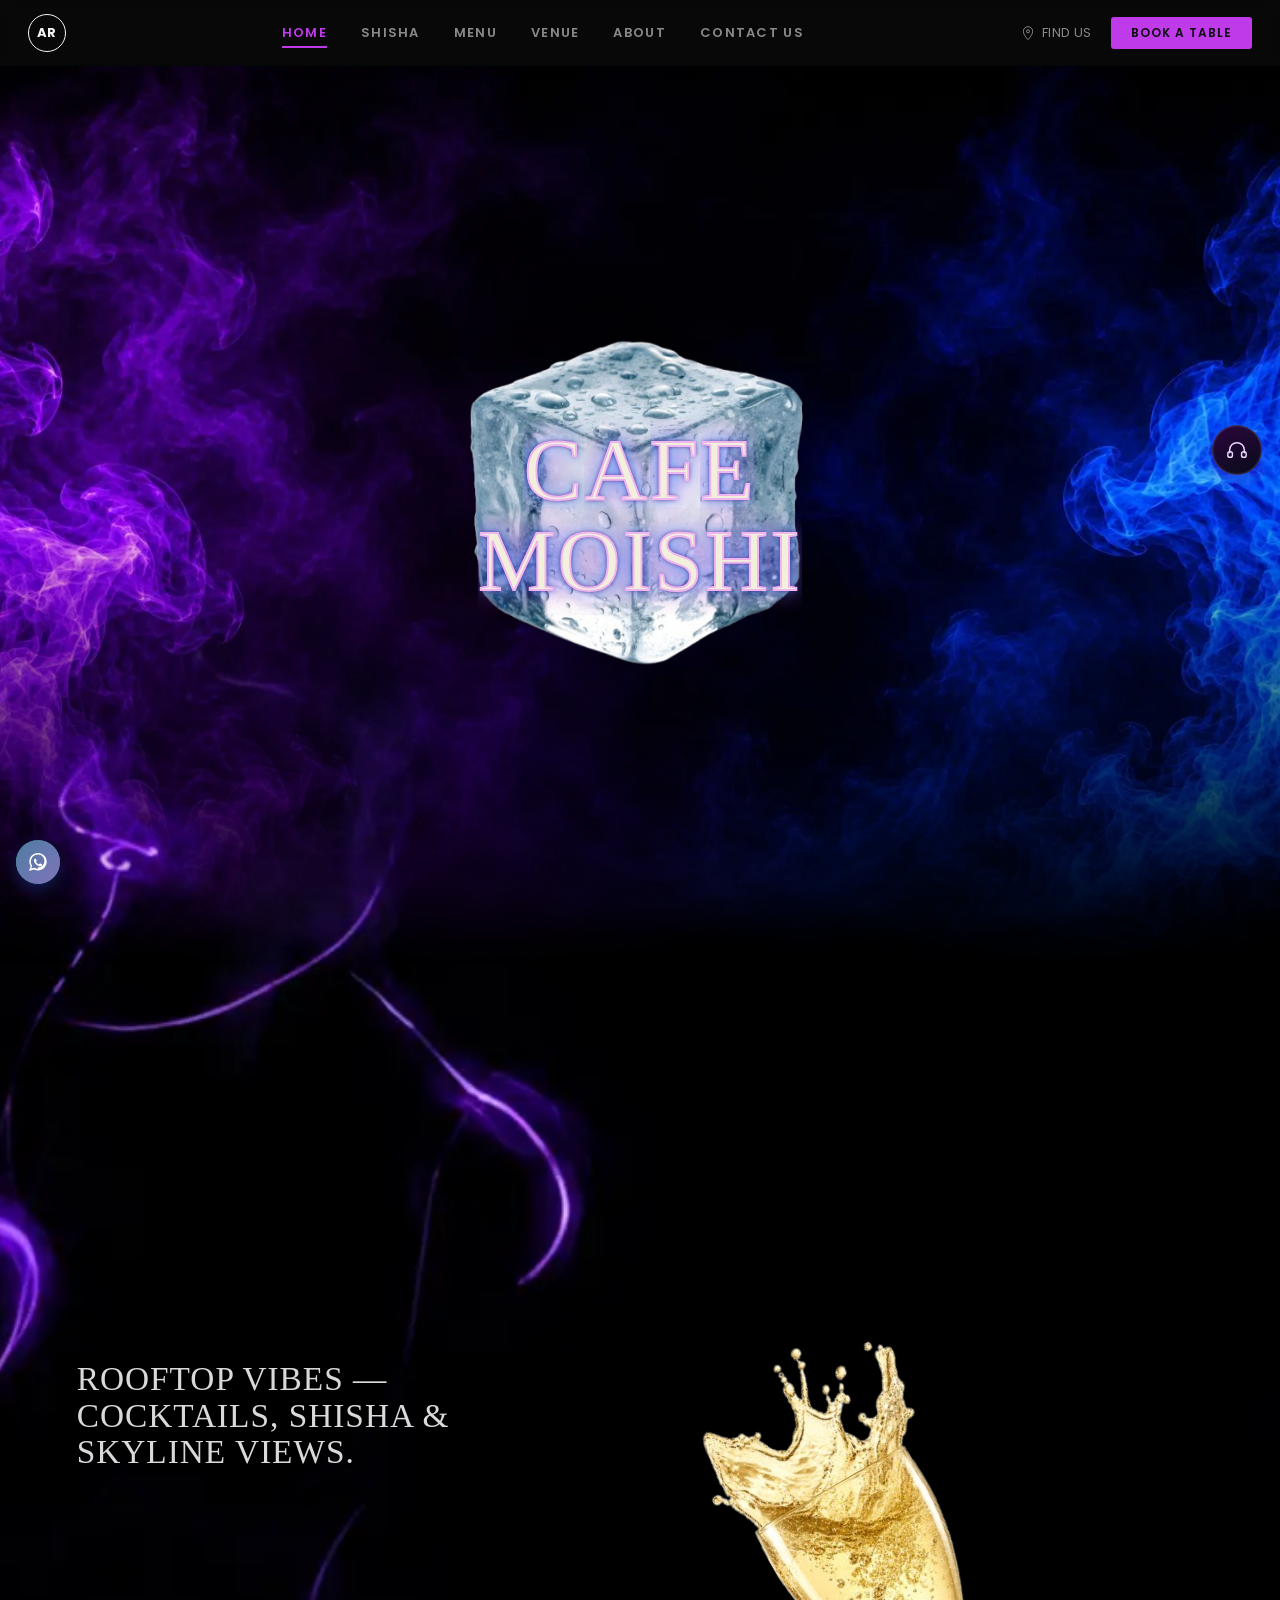
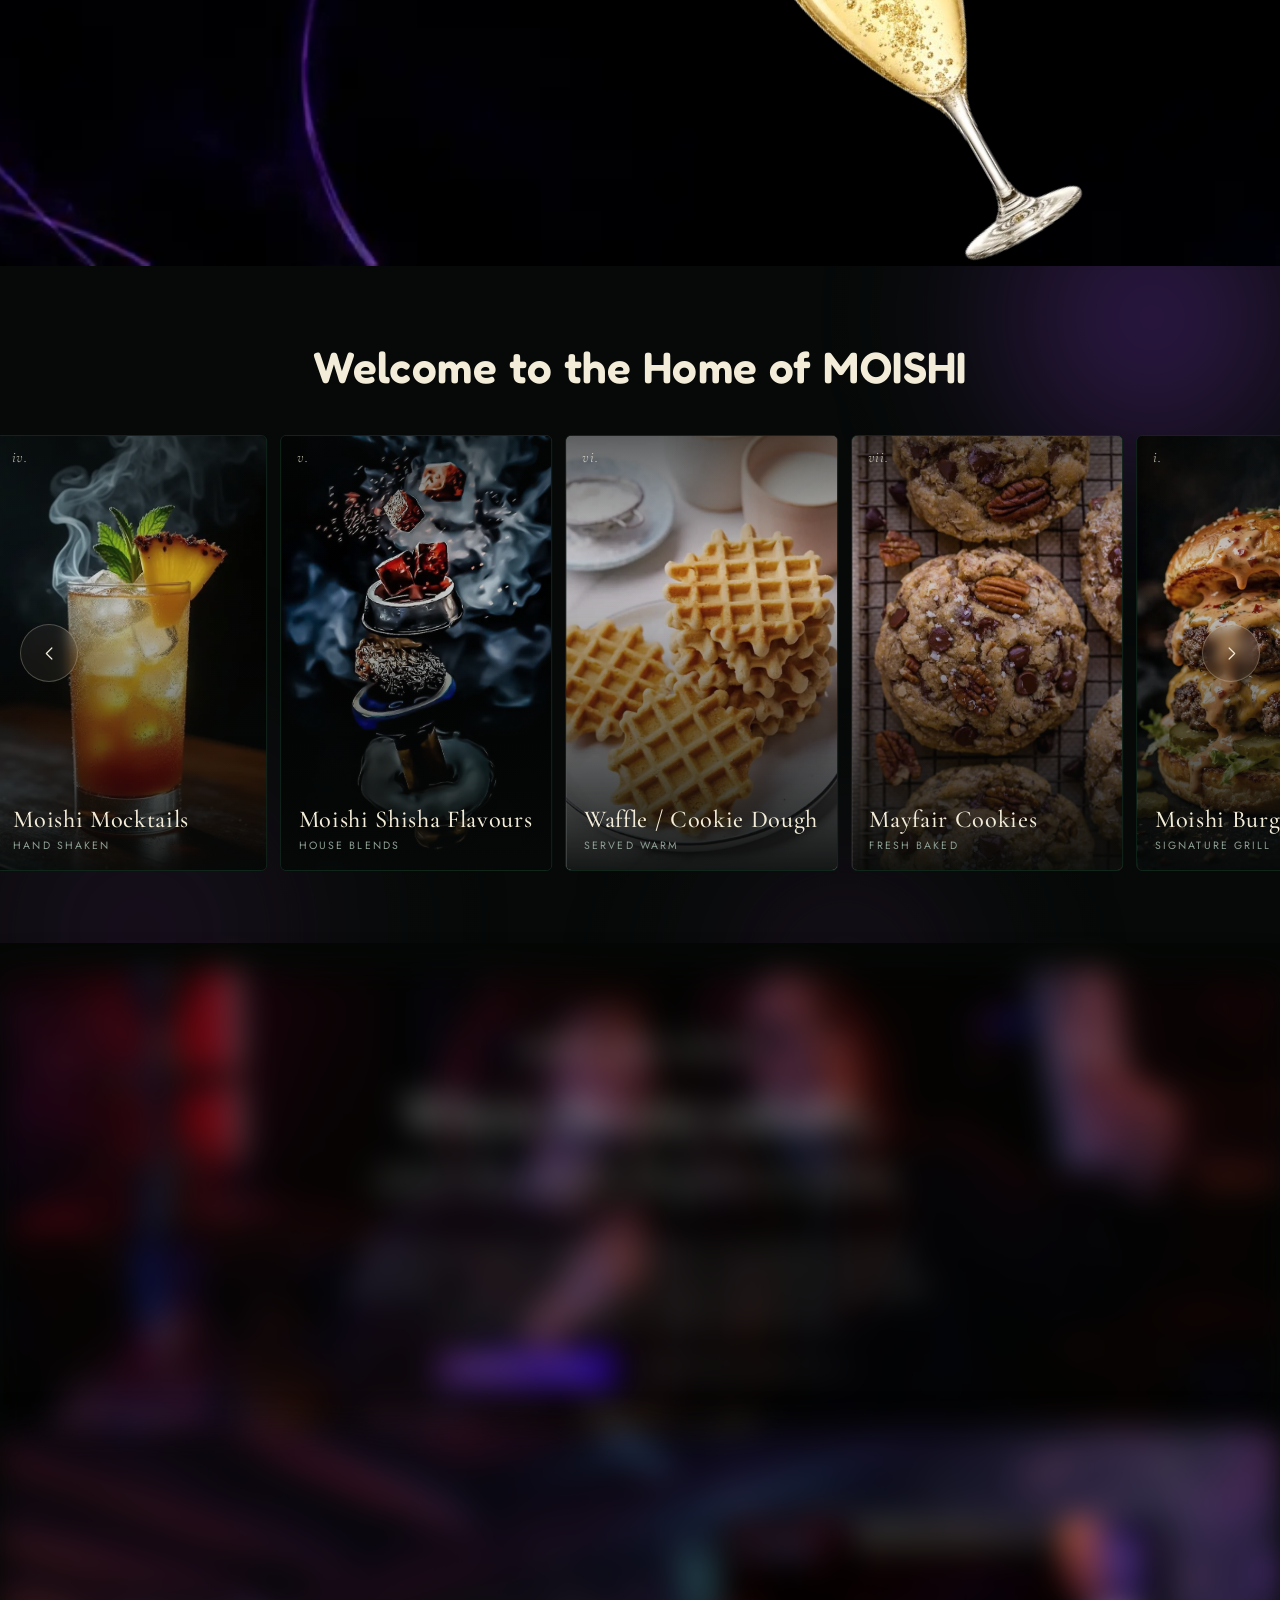
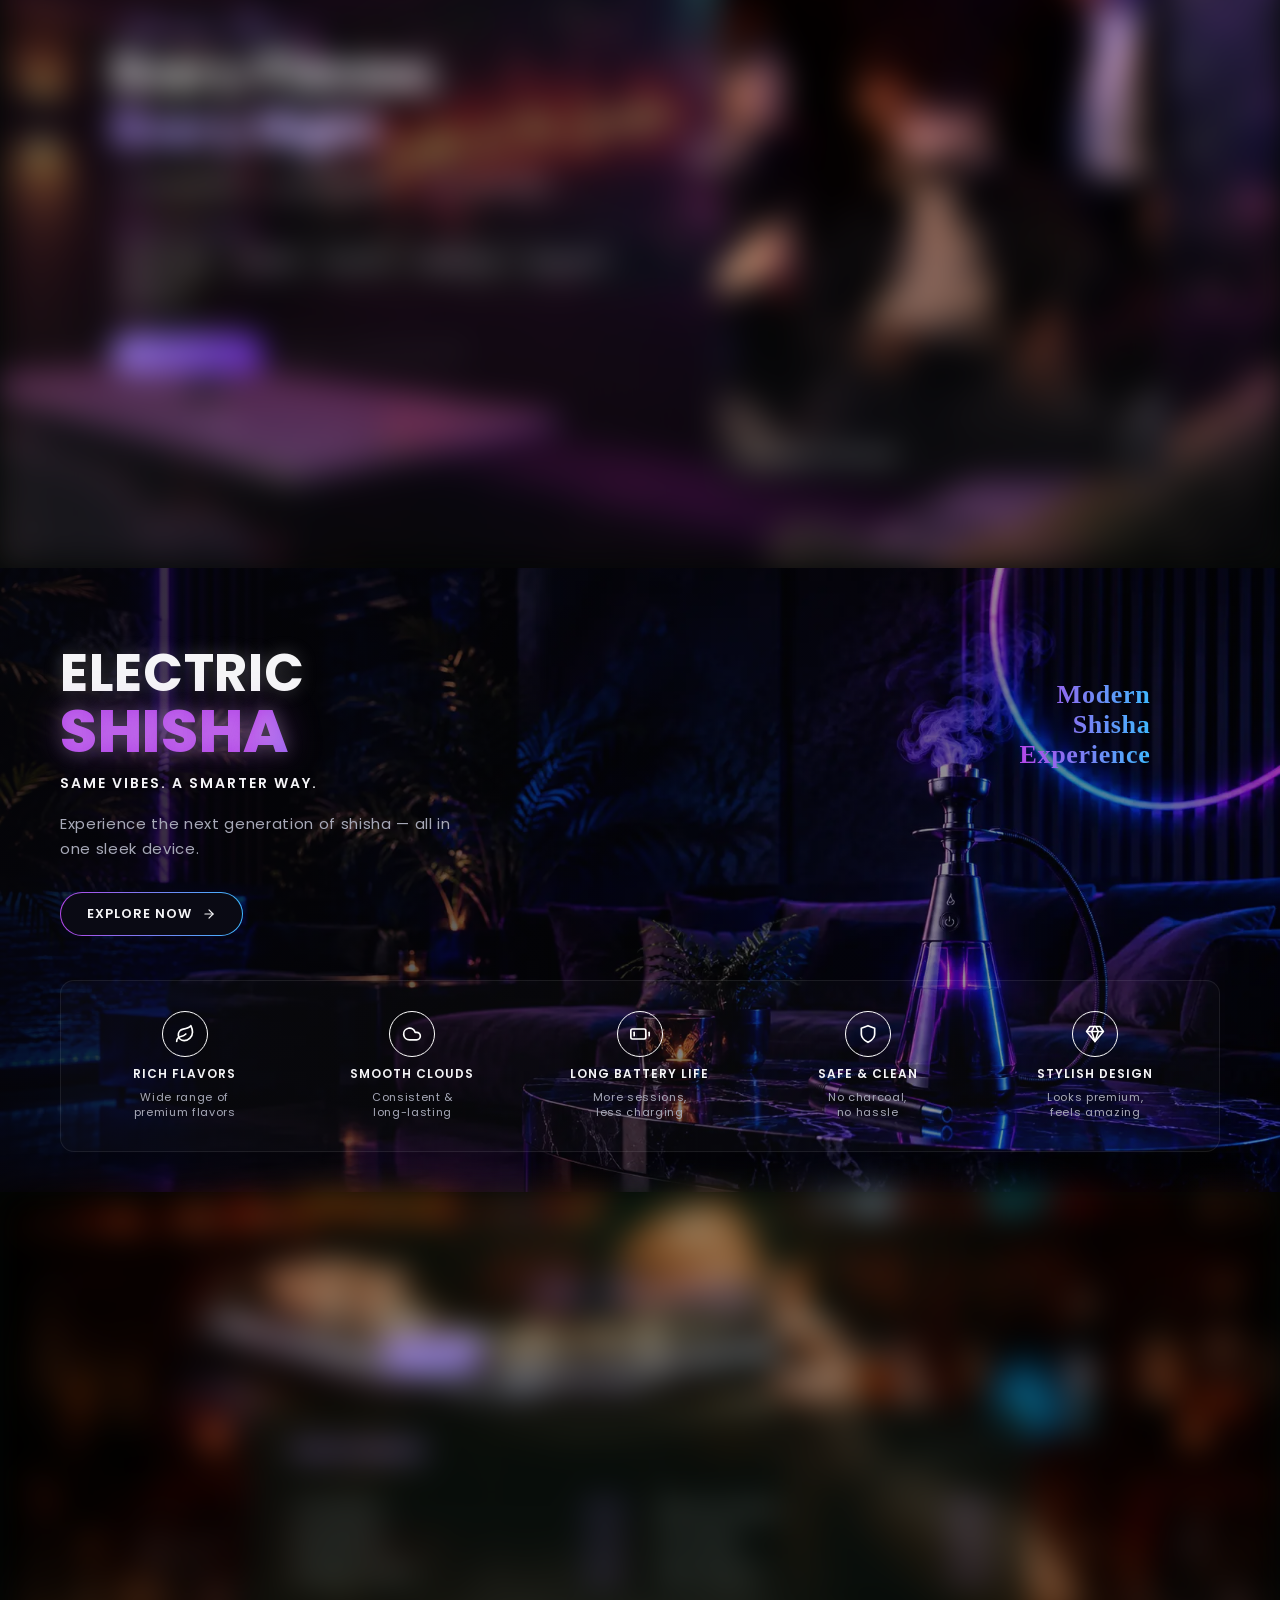
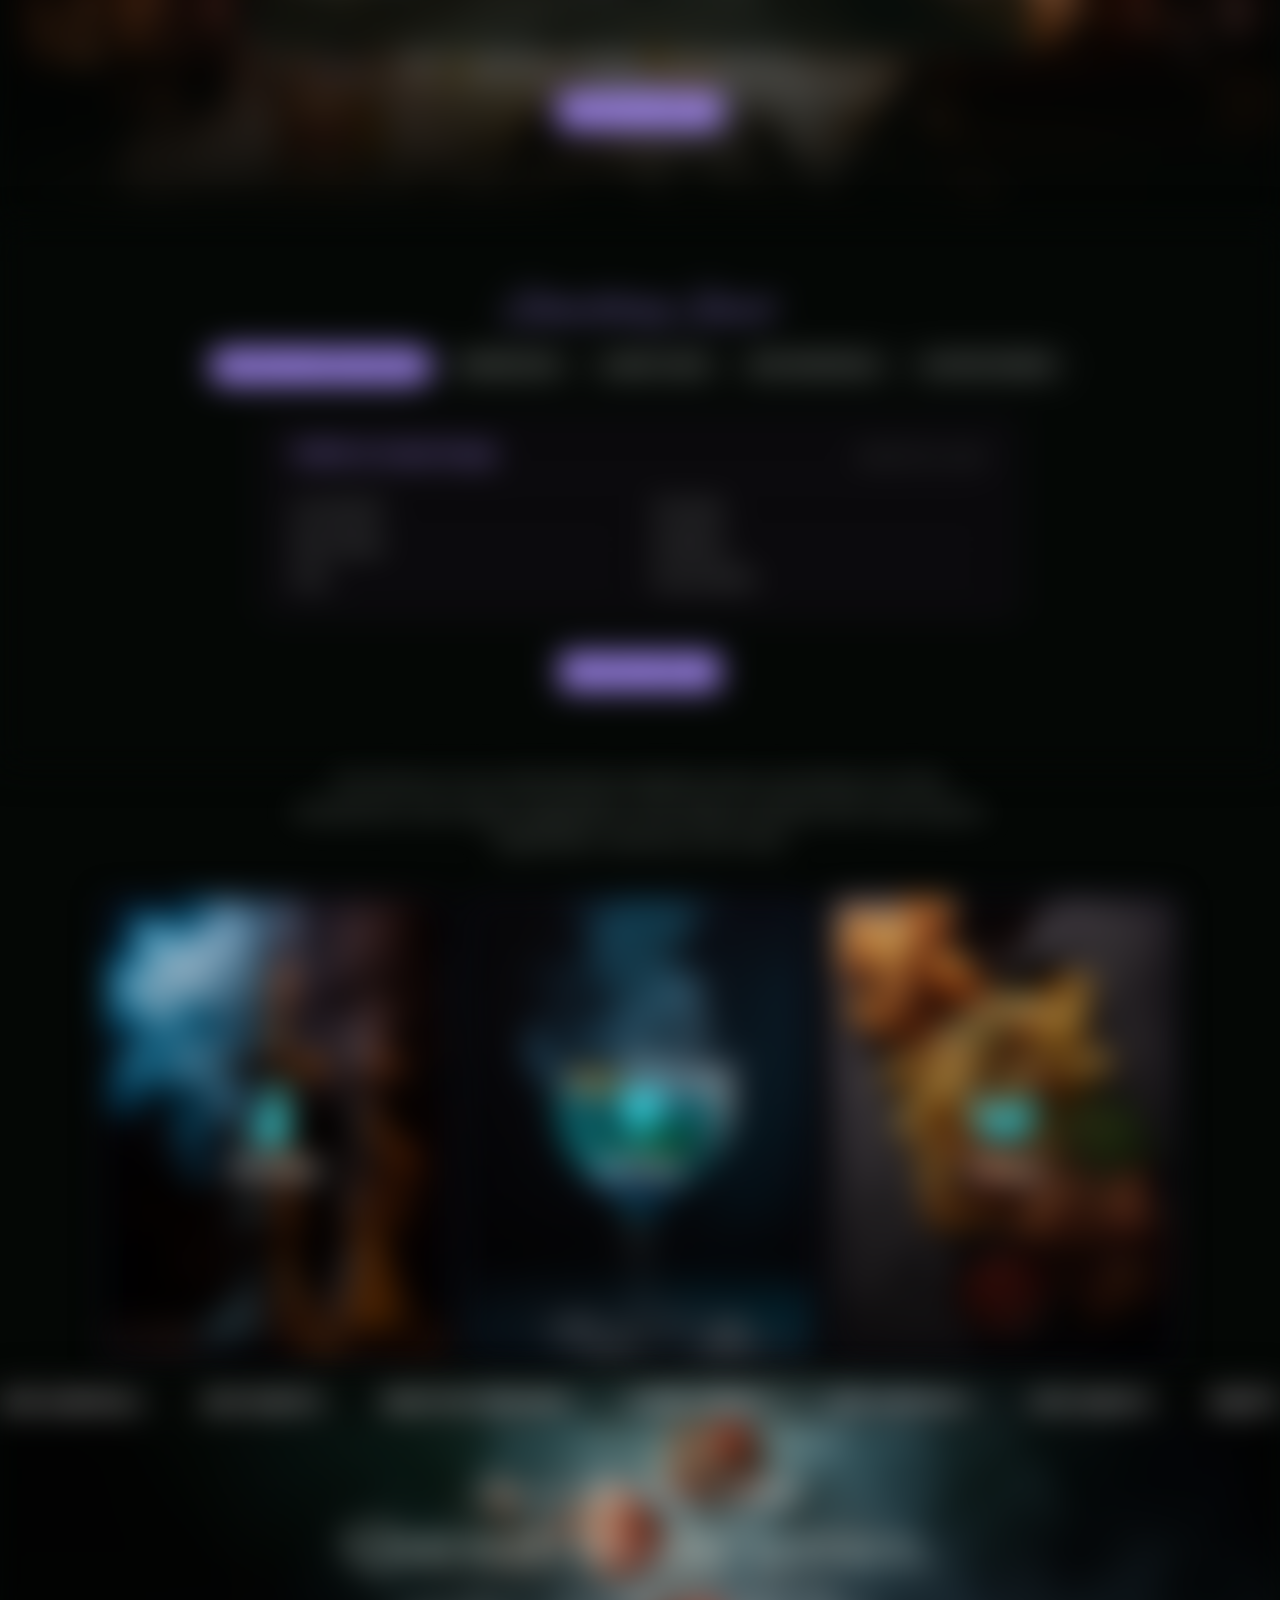
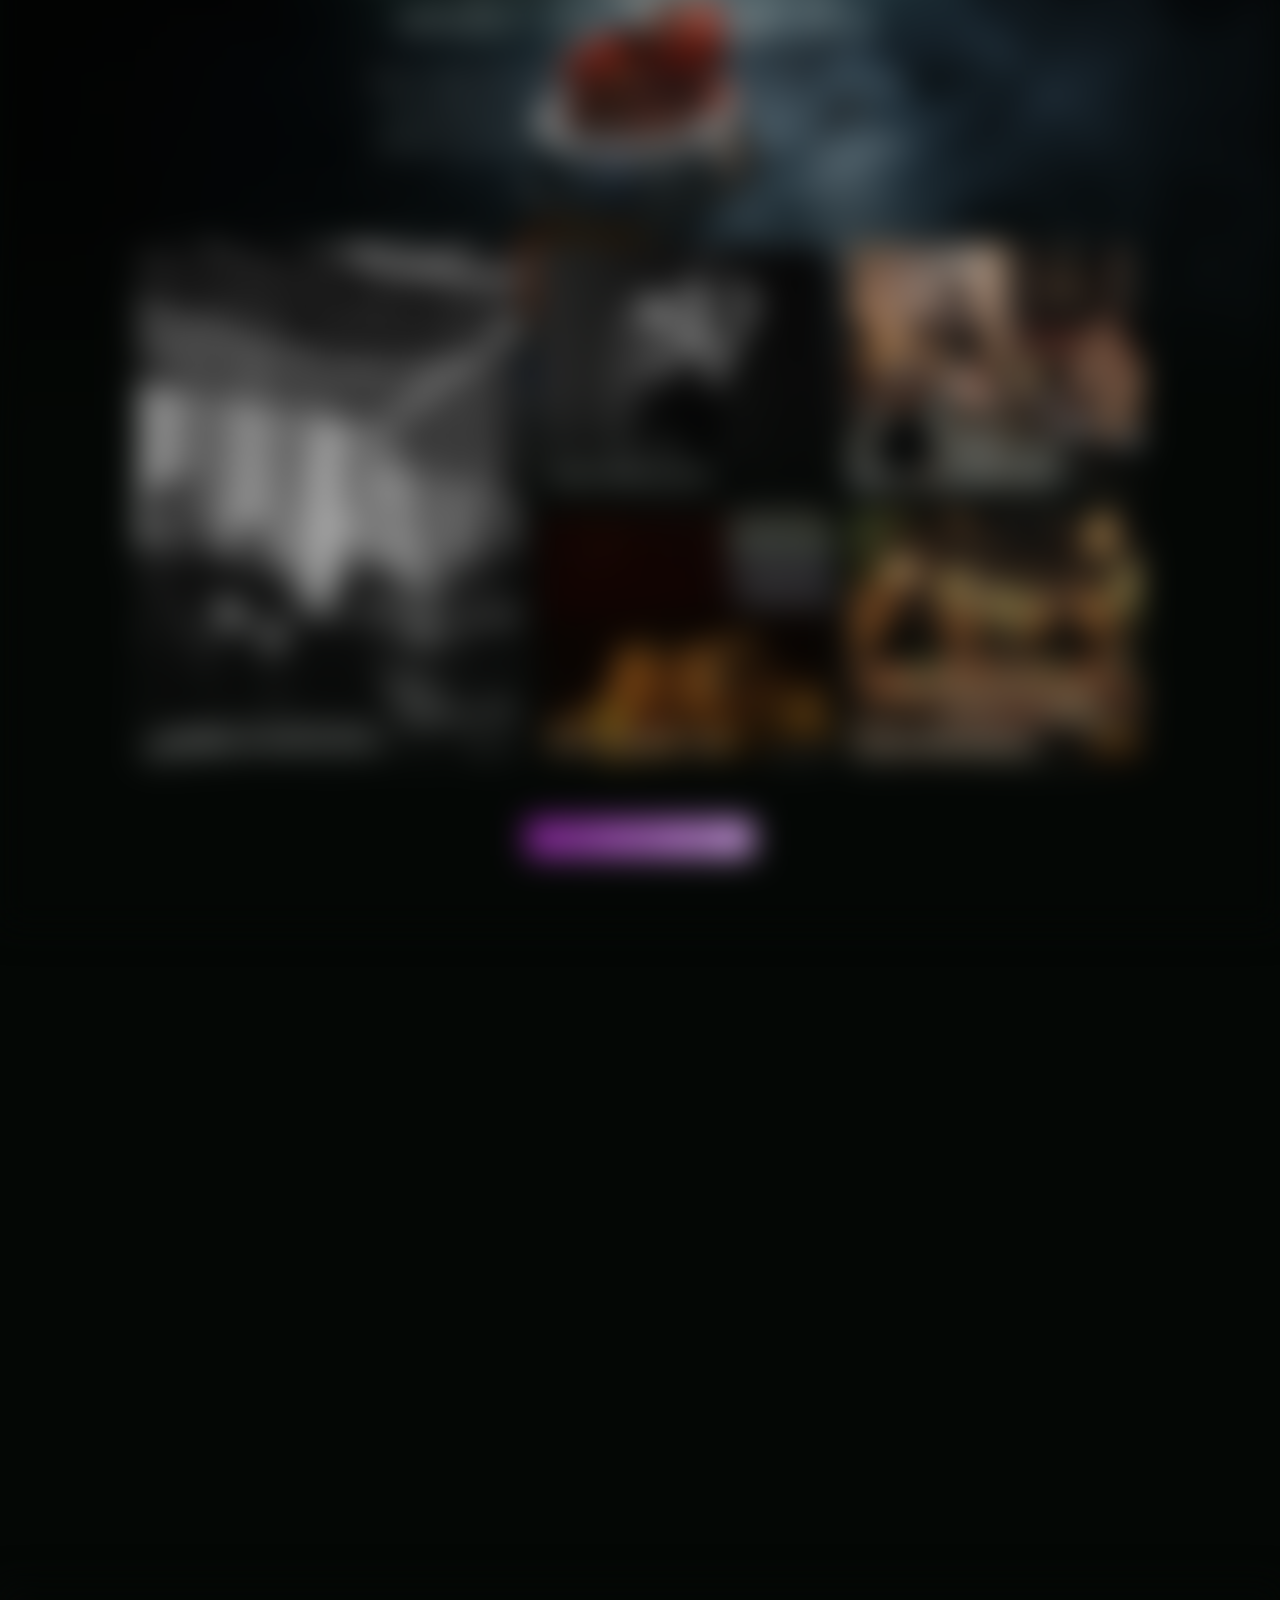
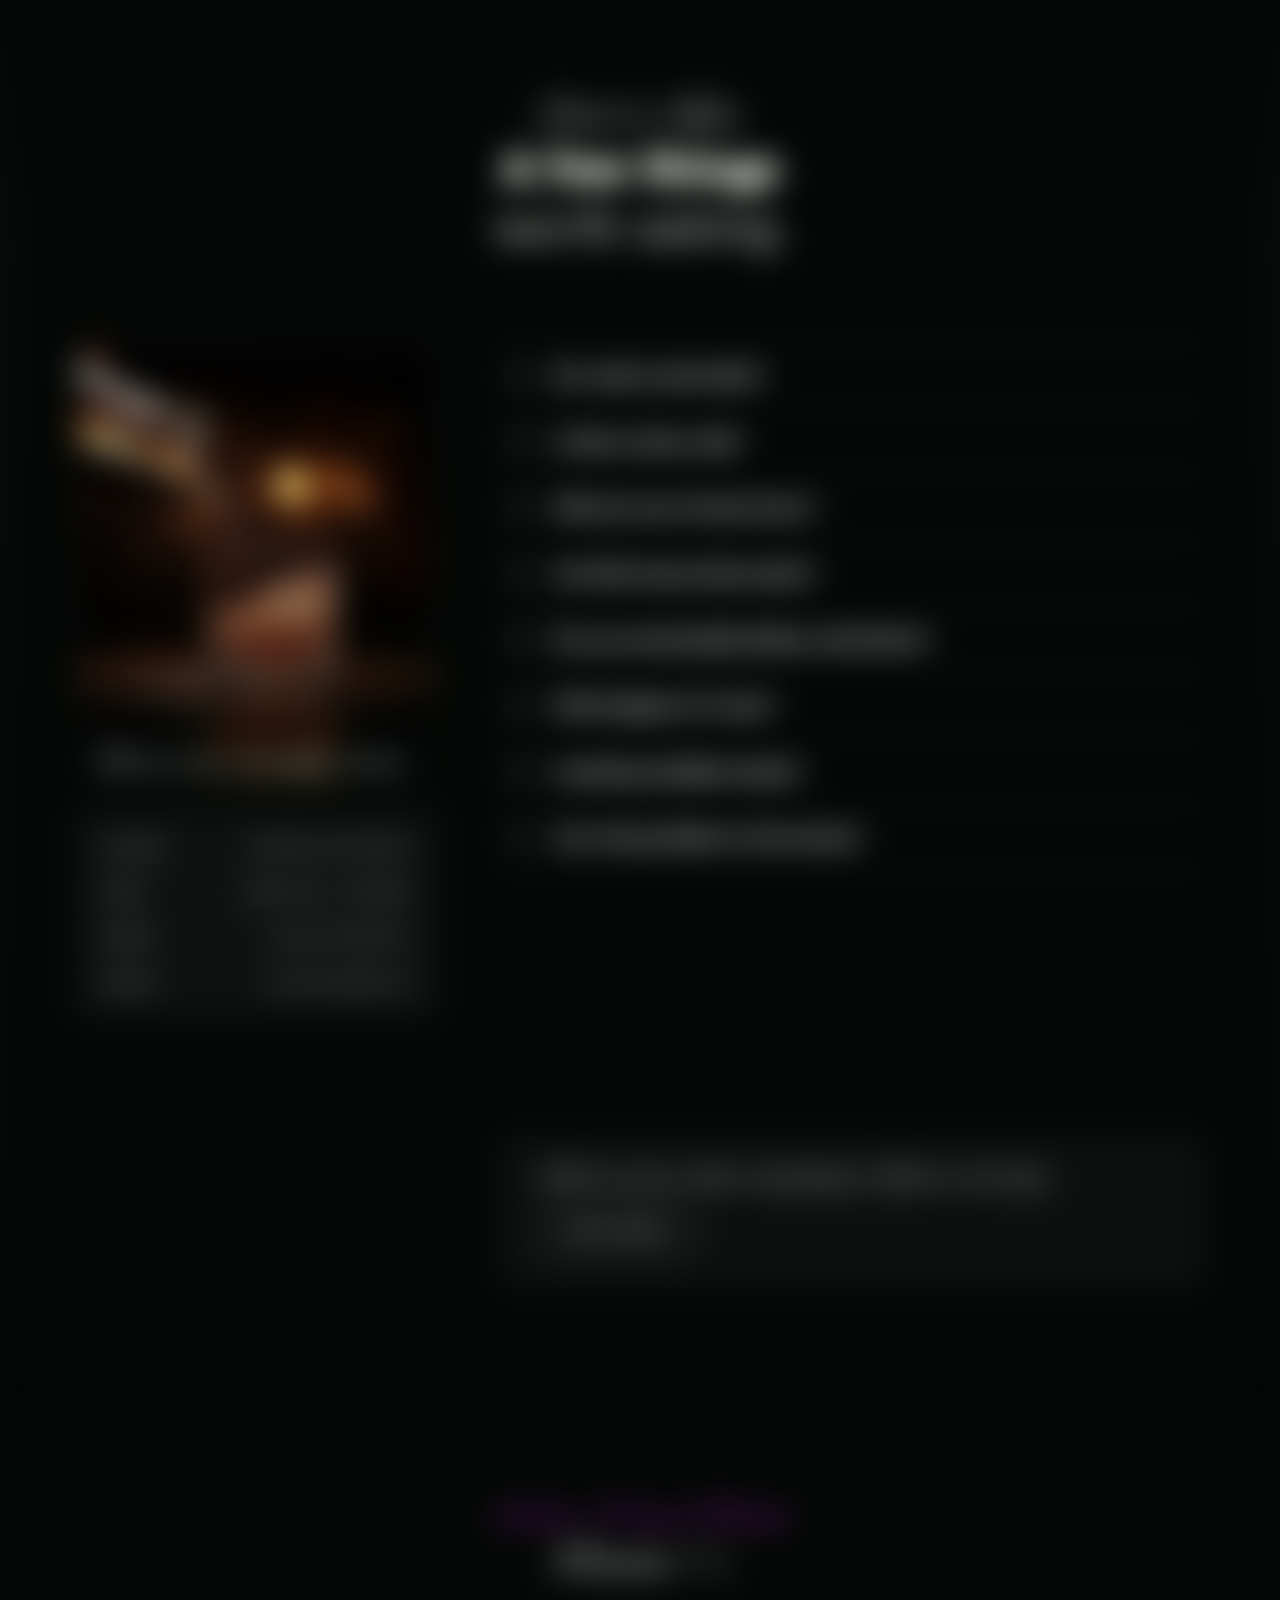
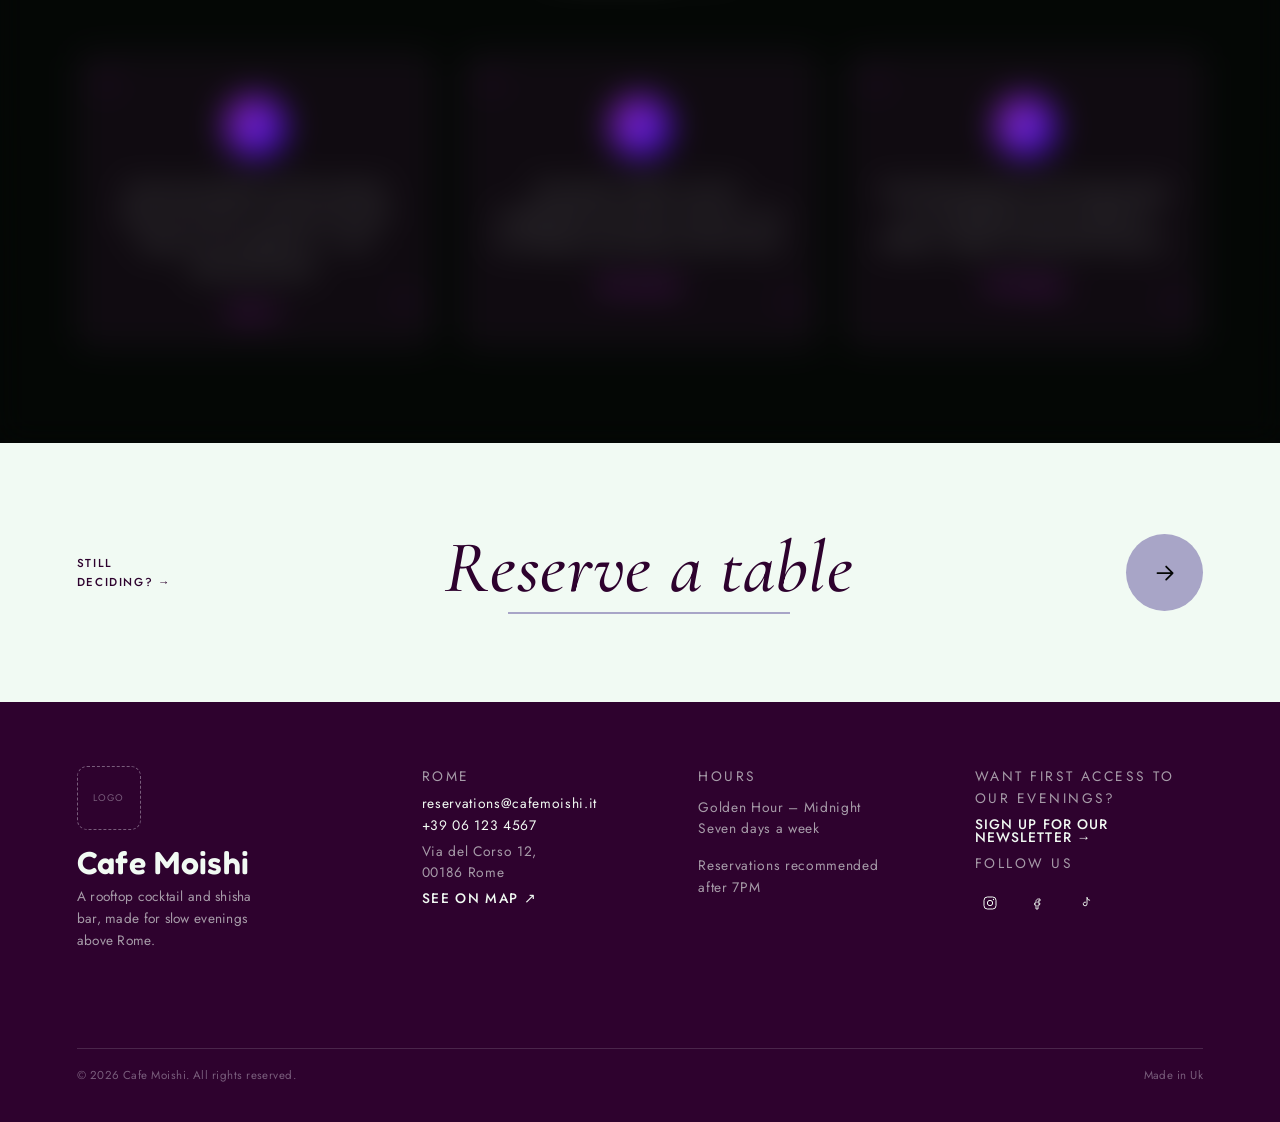
==== commit d8332426: "frontend ui fixes" ====
--- a/index.html
+++ b/index.html
@@ -1045,10 +1045,15 @@
 
     <!-- Desktop inline links (hidden on small screens) -->
     <ul class="mnav__links">
-      <li><a href="index.html" class="active">Home</a></li>
-      <li><a href="#">About</a></li>
+      <li><a href="index.html" class="active">Home</a></li>   
+      <li><a href="shishalanding.html">Shisha</a></li>
       <li><a href="menu.html">Menu</a></li>
-      <li><a href="contact.html">Contact Us</a></li>
+      <li><a href="venue.html">Venue</a></li>
+      <li><a href="about.html">About</a></li>
+      <li><a href="contact.html">Contact us</a></li>
+  
+
+
     </ul>
 
     <div class="mnav__icons">
@@ -1805,6 +1810,91 @@
 
 </section>
 
+<div class="shisha-section"> 
+  <div class="top-row"> 
+    <div class="copy-col"> 
+      <div class="eyebrow"></div> 
+
+      <div class="headline"> 
+        ELECTRIC 
+        <span class="accent">SHISHA</span> 
+      </div> 
+
+      <div class="subhead">Same vibes. A smarter way.</div> 
+
+      <p class="desc">Experience the next generation of shisha — all in one sleek device.</p> 
+
+      <a href="#" class="cta"> 
+        EXPLORE NOW 
+        <svg viewBox="0 0 24 24" fill="none" stroke="currentColor" stroke-width="2" stroke-linecap="round" stroke-linejoin="round">
+          <line x1="5" y1="12" x2="19" y2="12"></line>
+          <polyline points="12 5 19 12 12 19"></polyline>
+        </svg> 
+      </a> 
+    </div> 
+
+    <div class="tagline">Modern<br>Shisha<br>Experience</div> 
+  </div> 
+
+  <div class="features"> 
+    <div class="feature"> 
+      <div class="icon"> 
+        <svg viewBox="0 0 24 24" fill="none" stroke="currentColor" stroke-width="2" stroke-linecap="round" stroke-linejoin="round">
+          <path d="M11 20A7 7 0 0 1 9.8 6.1C15.5 5 17 4.48 19 2c1 2 2 4.18 2 8 0 5.5-4.78 10-10 10Z"></path>
+          <path d="M2 21c0-3 1.85-5.36 5.08-6C9.5 14.52 12 13 13 12"></path>
+        </svg> 
+      </div> 
+      <h4>Rich Flavors</h4> 
+      <p>Wide range of<br>premium flavors</p> 
+    </div> 
+
+    <div class="feature"> 
+      <div class="icon"> 
+        <svg viewBox="0 0 24 24" fill="none" stroke="currentColor" stroke-width="2" stroke-linecap="round" stroke-linejoin="round">
+          <path d="M17.5 19H9a7 7 0 1 1 6.71-9h1.79a4.5 4.5 0 1 1 0 9Z"></path>
+        </svg> 
+      </div> 
+      <h4>Smooth Clouds</h4> 
+      <p>Consistent &<br>long-lasting</p> 
+    </div> 
+
+    <div class="feature"> 
+      <div class="icon"> 
+        <svg viewBox="0 0 24 24" fill="none" stroke="currentColor" stroke-width="2" stroke-linecap="round" stroke-linejoin="round">
+          <rect x="1" y="6" width="18" height="12" rx="2"></rect>
+          <line x1="23" y1="10" x2="23" y2="14"></line>
+          <line x1="5" y1="10" x2="5" y2="14"></line>
+        </svg> 
+      </div> 
+      <h4>Long Battery Life</h4> 
+      <p>More sessions,<br>less charging</p> 
+    </div> 
+
+    <div class="feature"> 
+      <div class="icon"> 
+        <svg viewBox="0 0 24 24" fill="none" stroke="currentColor" stroke-width="2" stroke-linecap="round" stroke-linejoin="round">
+          <path d="M12 22s8-4 8-10V5l-8-3-8 3v7c0 6 8 10 8 10Z"></path>
+        </svg> 
+      </div> 
+      <h4>Safe & Clean</h4> 
+      <p>No charcoal,<br>no hassle</p> 
+    </div> 
+
+    <div class="feature"> 
+      <div class="icon"> 
+        <svg viewBox="0 0 24 24" fill="none" stroke="currentColor" stroke-width="2" stroke-linecap="round" stroke-linejoin="round">
+          <path d="M6 3h12l4 6-10 12L2 9Z"></path>
+          <path d="M11 3 8 9l4 12 4-12-3-6"></path>
+          <path d="M2 9h20"></path>
+        </svg> 
+      </div> 
+      <h4>Stylish Design</h4> 
+      <p>Looks premium,<br>feels amazing</p> 
+    </div> 
+  </div> 
+</div>
+
+
 
 <section class="drinks" id="drinks">
 
@@ -3971,7 +4061,79 @@
 
     </div>
 </section>
-
+<!-- ===== WHATSAPP FLOATING BUTTON ===== -->
+<a href="https://wa.me/919999999999" target="_blank" rel="noopener" class="wa-float" id="waFloat" aria-label="Chat on WhatsApp">
+  <span class="wa-float__ring"></span>
+  <svg viewBox="0 0 32 32" fill="none" xmlns="http://www.w3.org/2000/svg">
+    <path d="M16.001 3C9.06 3 3.334 8.726 3.334 15.667c0 2.32.633 4.59 1.834 6.573L3 29l6.94-2.14a12.6 12.6 0 0 0 6.06 1.54h.001c6.94 0 12.667-5.726 12.667-12.667C28.668 8.726 22.942 3 16.001 3Zm0 22.99h-.001a10.5 10.5 0 0 1-5.36-1.47l-.385-.229-4.12 1.27 1.29-4.017-.25-.412a10.47 10.47 0 0 1-1.607-5.475C5.568 9.937 10.27 5.234 16 5.234c5.13 0 9.31 4.18 9.31 9.31 0 5.13-4.18 9.31-9.309 9.31Zm5.36-6.966c-.294-.147-1.738-.858-2.007-.956-.269-.098-.465-.147-.66.147-.196.294-.758.956-.93 1.152-.171.196-.343.22-.637.073-.294-.147-1.24-.457-2.362-1.457-.873-.779-1.463-1.74-1.634-2.034-.171-.294-.018-.453.129-.6.132-.132.294-.343.44-.514.148-.171.196-.294.294-.49.098-.196.049-.367-.024-.514-.073-.147-.66-1.59-.904-2.178-.238-.573-.48-.495-.66-.504l-.562-.01c-.196 0-.514.073-.783.367-.269.294-1.027 1.004-1.027 2.448 0 1.444 1.052 2.84 1.198 3.036.147.196 2.07 3.16 5.016 4.432.701.303 1.248.484 1.674.62.703.223 1.343.191 1.848.116.564-.084 1.738-.71 1.983-1.396.245-.685.245-1.273.171-1.396-.073-.122-.269-.196-.563-.343Z" fill="currentColor"/>
+  </svg>
+</a>
+
+<style>
+  .wa-float{
+    position:fixed;
+    left:16px;
+    bottom:16px;
+    z-index:9999;
+    display:flex;
+    align-items:center;
+    justify-content:center;
+    width:44px;
+    height:44px;
+    border-radius:50%;
+    background:#25D366;
+    color:#fff;
+    box-shadow:0 6px 18px -4px rgba(37, 78, 211, 0.55);
+    text-decoration:none;
+    animation:waBounce 2.6s ease-in-out infinite;
+    transition:transform .25s ease, box-shadow .25s ease;
+  }
+  .wa-float svg{
+    width:22px;
+    height:22px;
+    position:relative;
+    z-index:2;
+  }
+  .wa-float:hover{
+    transform:scale(1.08);
+    box-shadow:0 8px 22px -4px rgba(37, 40, 211, 0.7);
+  }
+
+  /* pulsing ring behind the button */
+  .wa-float__ring{
+    position:absolute;
+    inset:0;
+    border-radius:50%;
+     background: linear-gradient(135deg, #6e37d4, #cc24ff);
+    opacity:.55;
+    z-index:1;
+    animation:waPulse 2.2s ease-out infinite;
+  }
+
+  @keyframes waPulse{
+    0%{ transform:scale(1); opacity:.55; }
+    100%{ transform:scale(1.9); opacity:0; }
+  }
+
+  @keyframes waBounce{
+    0%, 100%{ transform:translateY(0); }
+    50%{ transform:translateY(-4px); }
+  }
+
+  @media (prefers-reduced-motion: reduce){
+    .wa-float, .wa-float__ring{ animation:none; }
+  }
+
+  @media (max-width:480px){
+    .wa-float{
+      width:40px;
+      height:40px;
+      left:12px;
+      bottom:12px;
+    }
+    .wa-float svg{ width:20px; height:20px; }
+  }
+</style>
 <script>
     (function () {
         var section = document.querySelector('.testi-mun');
@@ -4460,6 +4622,7 @@
        2. Opens the panel (volume slider + mute button + close).
      Closing the panel (X) does NOT stop the music — it keeps playing.
      ============================================================ -->
+
 <style>
   .music-player {
     position: fixed;
--- a/main.css
+++ b/main.css
@@ -23,7 +23,11 @@
     width: min(93.75svw,1800px);
     margin: 0 auto
 }
-
+@media screen and (max-width: 767px) {
+  .home-hero__description {
+    display: none;
+  }
+}
 @media screen and (max-width: 767px) {
     .width--1800 {
         width:93vw!important
@@ -3865,4 +3869,267 @@
   .navbar-nav .nav-link.active::after {
     display: none;
   }
-}+}
+
+  :root{ 
+    --bg: #05050a; 
+    --panel: #0a0a14; 
+    --purple: #b347e8; 
+    --blue: #3fb8ff; 
+    --text-main: #f5f5f7; 
+    --text-muted: #a7a9b8; 
+    --border-soft: rgba(255,255,255,0.08); 
+  } 
+
+  *{ margin:0; padding:0; box-sizing:border-box; } 
+
+  body{ 
+    background: var(--bg); 
+    font-family: 'Inter', sans-serif; 
+    padding: 0; 
+  } 
+
+  .shisha-section{ 
+    position: relative; 
+    width: 100%; 
+    min-height: 480px; 
+    border-radius: 0; 
+    border: none; 
+    overflow: hidden; 
+    background: url('electricshisha.webp') center/cover no-repeat; 
+    padding: 56px 60px 40px; 
+  } 
+
+  .shisha-section::before{ 
+    content: ""; 
+    position: absolute; 
+    inset: 0; 
+    background: linear-gradient(90deg, rgba(5,5,10,0.85) 0%, rgba(5,5,10,0.55) 45%, rgba(5,5,10,0.35) 100%); 
+    z-index: 0; 
+  } 
+
+  .top-row, .features{ 
+    position: relative; 
+    z-index: 1; 
+  } 
+
+  .top-row{ 
+    display:flex; 
+    align-items:center; 
+    gap: 48px; 
+  } 
+
+  .copy-col{ 
+    max-width: 560px; 
+  } 
+
+  .eyebrow{ 
+    display:flex; 
+    align-items:center; 
+    gap: 14px; 
+    margin-bottom: 22px; 
+  } 
+
+  .eyebrow .dash{ 
+    width: 28px; 
+    height: 2px; 
+    background: linear-gradient(90deg, var(--purple), var(--blue)); 
+  } 
+
+  .eyebrow span{ 
+    font-size: 12px; 
+    letter-spacing: 3px; 
+    color: var(--text-muted); 
+    font-weight: 600; 
+    text-transform: uppercase; 
+  } 
+
+  .headline{ 
+    font-family: 'Poppins', sans-serif; 
+    font-size: 52px; 
+    line-height: 1.05; 
+    font-weight: 700; 
+    color: var(--text-main); 
+    margin-bottom: 14px; 
+    text-shadow: 0 0 18px rgba(245,245,247,0.25); 
+    animation: glow-pulse 3.2s ease-in-out infinite; 
+  } 
+
+  .headline .accent{ 
+    display:block; 
+    font-weight: 800; 
+    font-size: 60px; 
+    background: linear-gradient(110deg, var(--purple) 20%, var(--blue) 40%, #ffffff 50%, var(--blue) 60%, var(--purple) 80%); 
+    background-size: 250% 100%; 
+    -webkit-background-clip: text; 
+    background-clip: text; 
+    color: transparent; 
+    filter: drop-shadow(0 0 18px rgba(179,71,232,0.35)); 
+    animation: shine-sweep 3.2s linear infinite; 
+  } 
+
+  @keyframes shine-sweep{ 
+    0%{ background-position: 200% 0; } 
+    100%{ background-position: -50% 0; } 
+  } 
+
+  @keyframes glow-pulse{ 
+    0%, 100%{ text-shadow: 0 0 14px rgba(245,245,247,0.2); } 
+    50%{ text-shadow: 0 0 26px rgba(245,245,247,0.45); } 
+  } 
+
+  .subhead{ 
+    font-size: 14px; 
+    letter-spacing: 2px; 
+    color: var(--text-main); 
+    font-weight: 600; 
+    margin-bottom: 20px; 
+    text-transform: uppercase; 
+  } 
+
+  .desc{ 
+    font-size: 15px; 
+    line-height: 1.7; 
+    color: var(--text-muted); 
+    max-width: 400px; 
+    margin-bottom: 30px; 
+  } 
+
+  .cta{ 
+    display:inline-flex; 
+    align-items:center; 
+    gap: 10px; 
+    padding: 14px 26px; 
+    border-radius: 30px; 
+    border: 1px solid transparent; 
+    background: 
+      linear-gradient(var(--panel), var(--panel)) padding-box, 
+      linear-gradient(90deg, var(--purple), var(--blue)) border-box; 
+    color: var(--text-main); 
+    font-size: 13px; 
+    font-weight: 600; 
+    letter-spacing: 1px; 
+    text-decoration: none; 
+    cursor: pointer; 
+    transition: transform 0.2s ease, box-shadow 0.2s ease; 
+  } 
+
+  .cta:hover{ 
+    transform: translateY(-2px); 
+    box-shadow: 0 6px 24px rgba(179,71,232,0.25); 
+  } 
+
+  .cta svg{ width:14px; height:14px; } 
+
+  .tagline{ 
+    position:absolute; 
+    top: 18%; 
+    right: 6%; 
+    font-family: 'Caveat', cursive; 
+    font-size: 26px; 
+    font-weight: 600; 
+    line-height: 1.15; 
+    text-align: right; 
+    background: linear-gradient(90deg, var(--purple), var(--blue)); 
+    -webkit-background-clip: text; 
+    background-clip: text; 
+    color: transparent; 
+    z-index: 1; 
+  } 
+
+  .features{ 
+    margin-top: 44px; 
+    border: 1px solid var(--border-soft); 
+    border-radius: 14px; 
+    background: rgba(255,255,255,0.02); 
+    display: grid; 
+    grid-template-columns: repeat(5, 1fr); 
+    padding: 30px 10px; 
+  } 
+
+  .feature{ 
+    display:flex; 
+    flex-direction:column; 
+    align-items:center; 
+    text-align:center; 
+    padding: 0 12px; 
+    gap: 10px; 
+  } 
+
+  .feature .icon{ 
+    width: 46px; 
+    height: 46px; 
+    border-radius: 50%; 
+    border: 1px solid #ffffff; 
+    display:flex; 
+    align-items:center; 
+    justify-content:center; 
+    color: #ffffff; 
+  } 
+
+  .feature .icon svg{ 
+    width:20px; 
+    height:20px; 
+    stroke: #ffffff;
+  } 
+
+  .feature h4{ 
+    font-size: 12px; 
+    letter-spacing: 1px; 
+    color: var(--text-main); 
+    font-weight: 600; 
+    text-transform: uppercase; 
+  } 
+
+  .feature p{ 
+    font-size: 11px; 
+    color: var(--text-muted); 
+    line-height: 1.4; 
+  } 
+
+  @media (max-width: 760px){ 
+    body{ padding: 24px 14px; } 
+
+    .shisha-section{ 
+      padding: 40px 26px 30px; 
+      border-radius: 16px; 
+    } 
+
+    .top-row{ 
+      flex-direction: column; 
+      gap: 30px; 
+    } 
+
+    .headline{ font-size: 38px; } 
+    .headline .accent{ font-size: 44px; } 
+    .desc{ max-width: 100%; } 
+
+    .tagline{ 
+      font-size: 20px; 
+      position: static; 
+      margin-top: 24px; 
+      text-align: left; 
+    } 
+
+    .features{ 
+      grid-template-columns: repeat(2, 1fr); 
+      gap: 26px 10px; 
+      padding: 26px 16px; 
+      margin-top: 32px; 
+    }
+
+    /* On small screens show exactly 4 feature boxes */
+    .feature:nth-child(5){ 
+      display: none; 
+    }
+
+    .feature p{ 
+      font-size: 10.5px; 
+      line-height: 1.35; 
+    }
+  } 
+
+  @media (max-width: 420px){ 
+    .headline{ font-size: 32px; } 
+    .headline .accent{ font-size: 38px; } 
+  } 
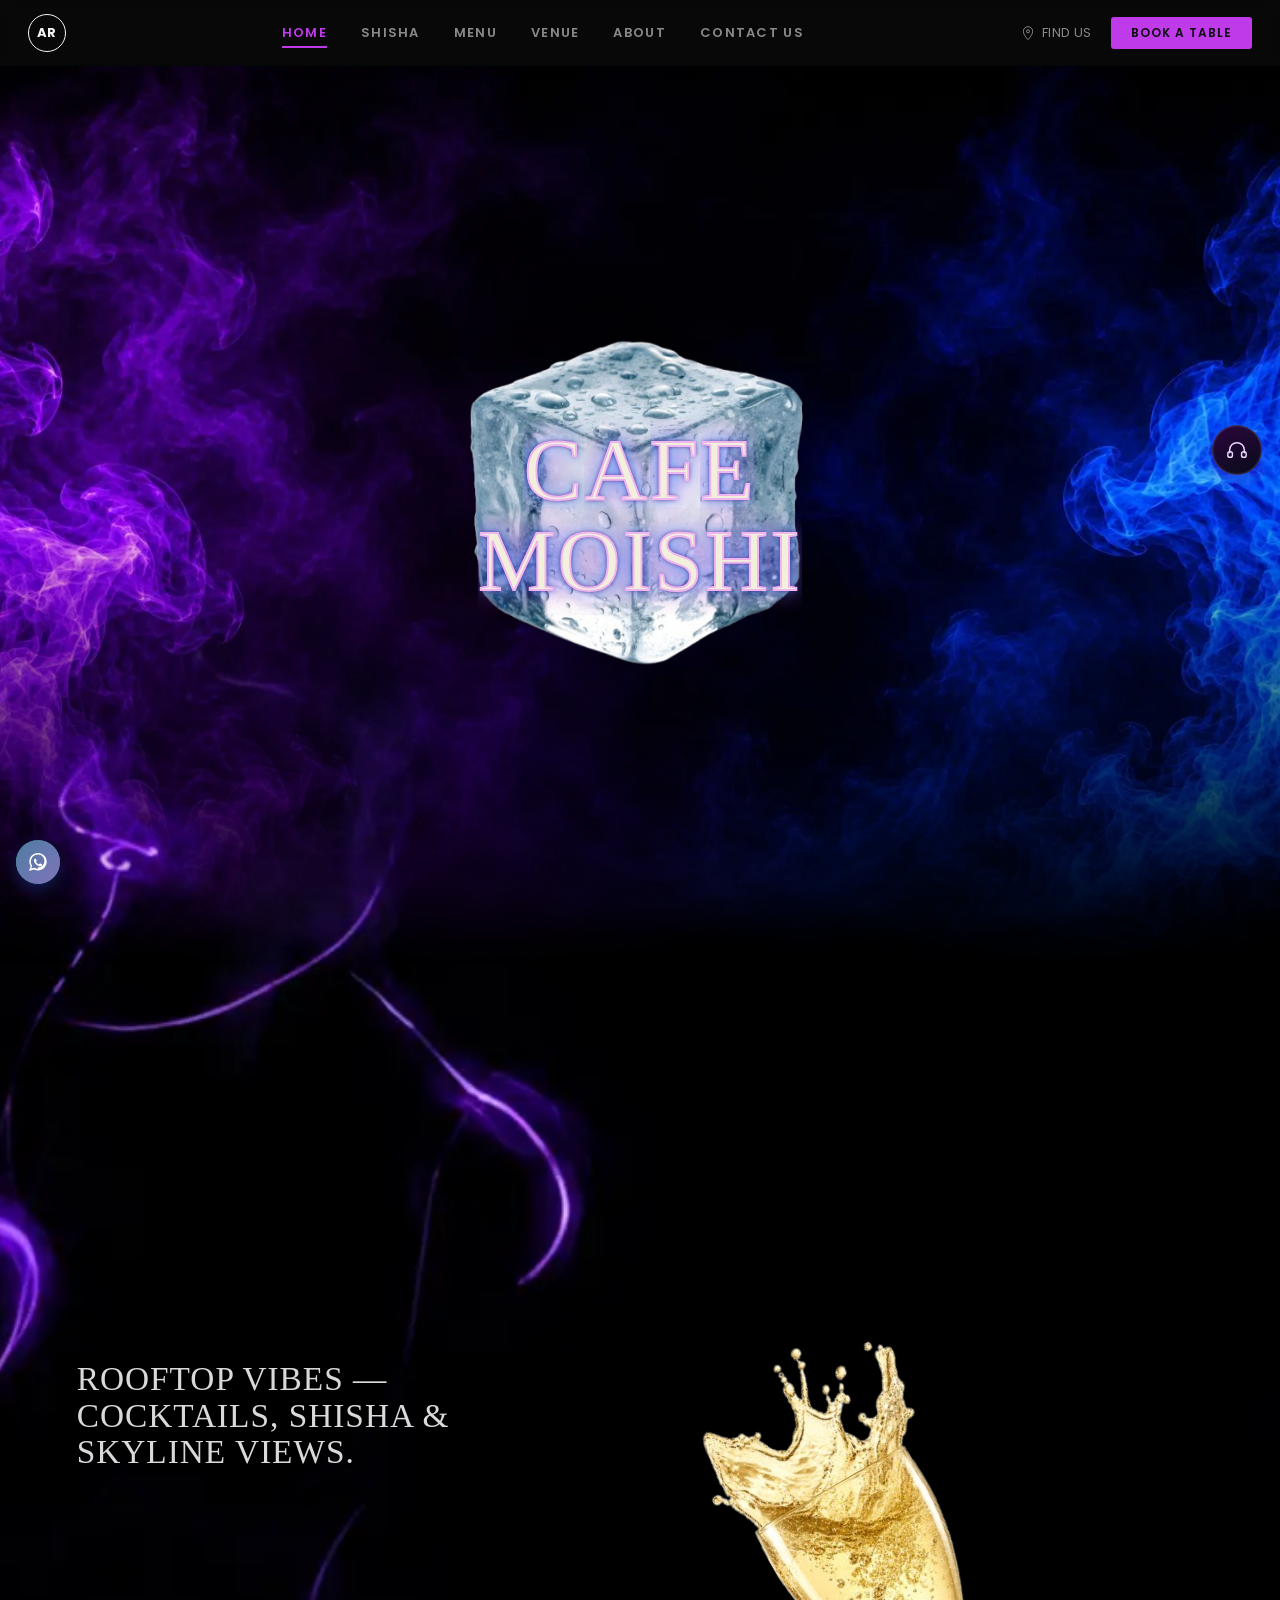
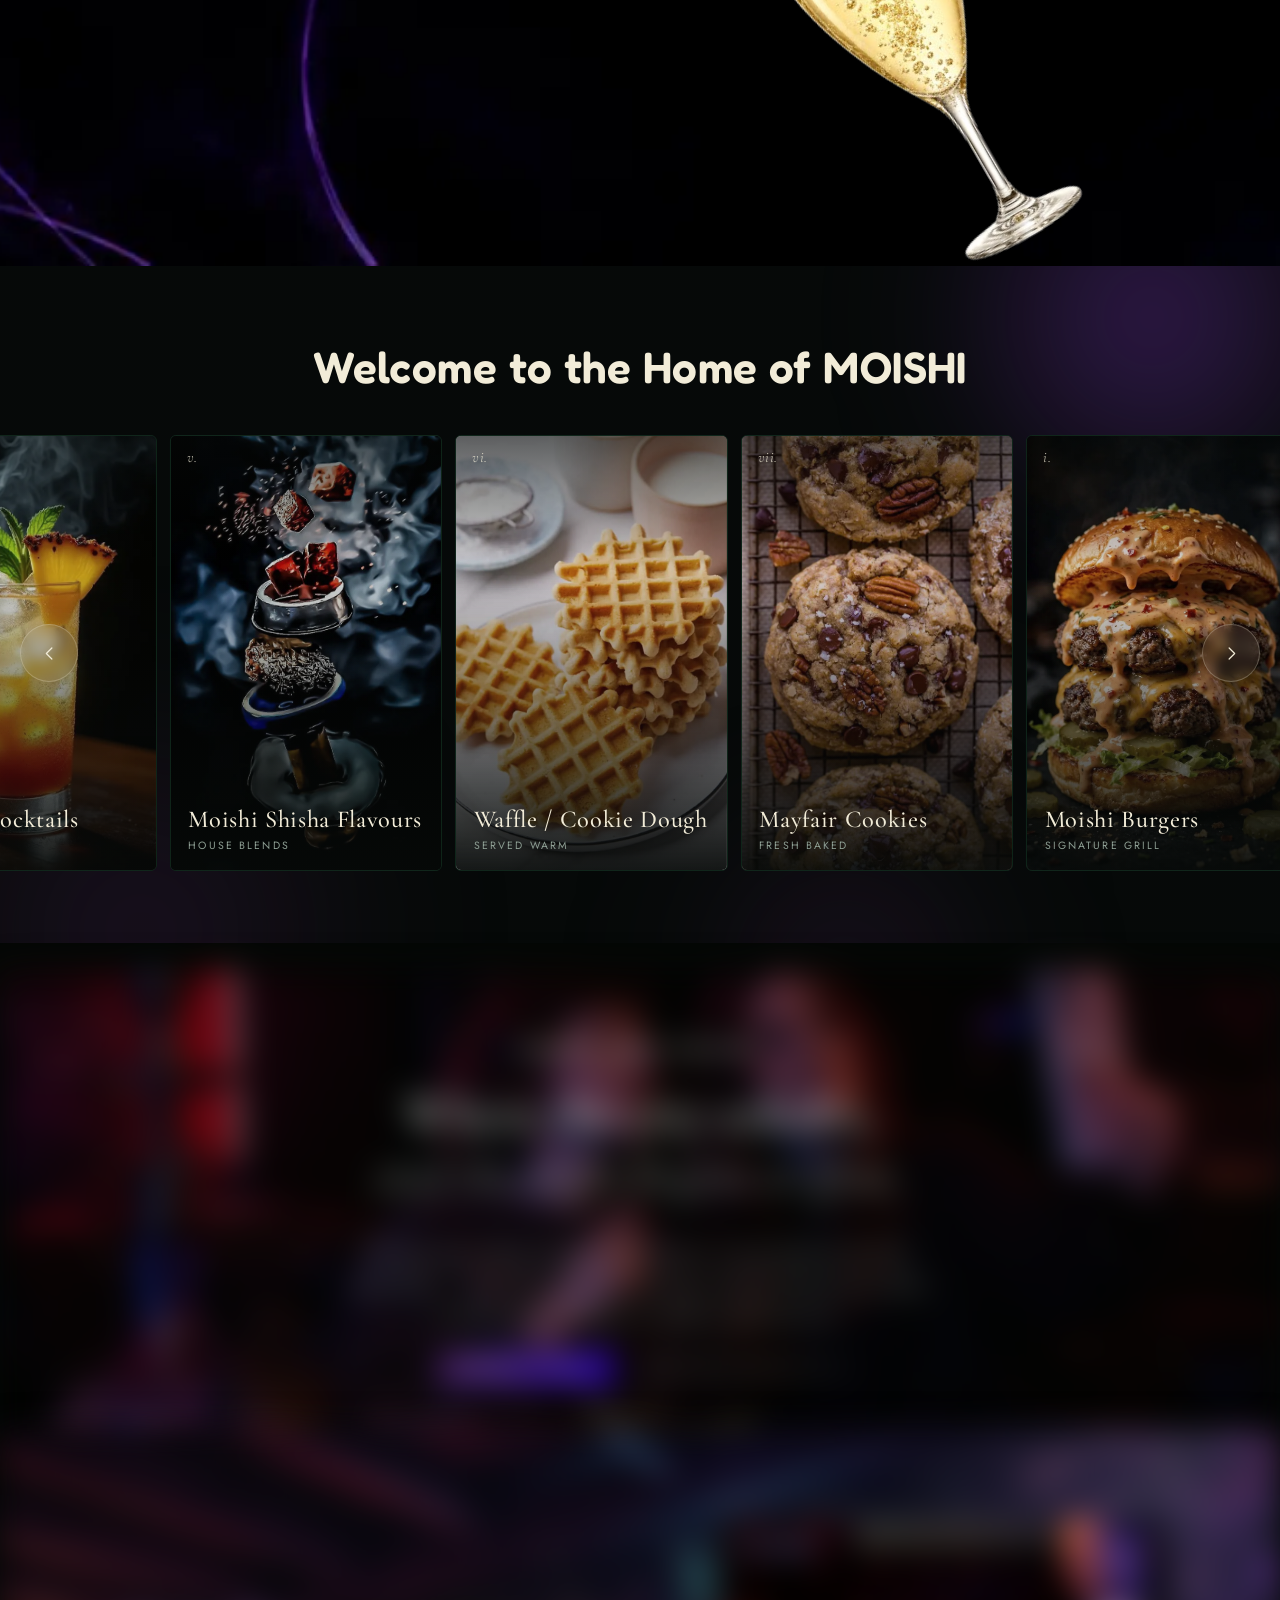
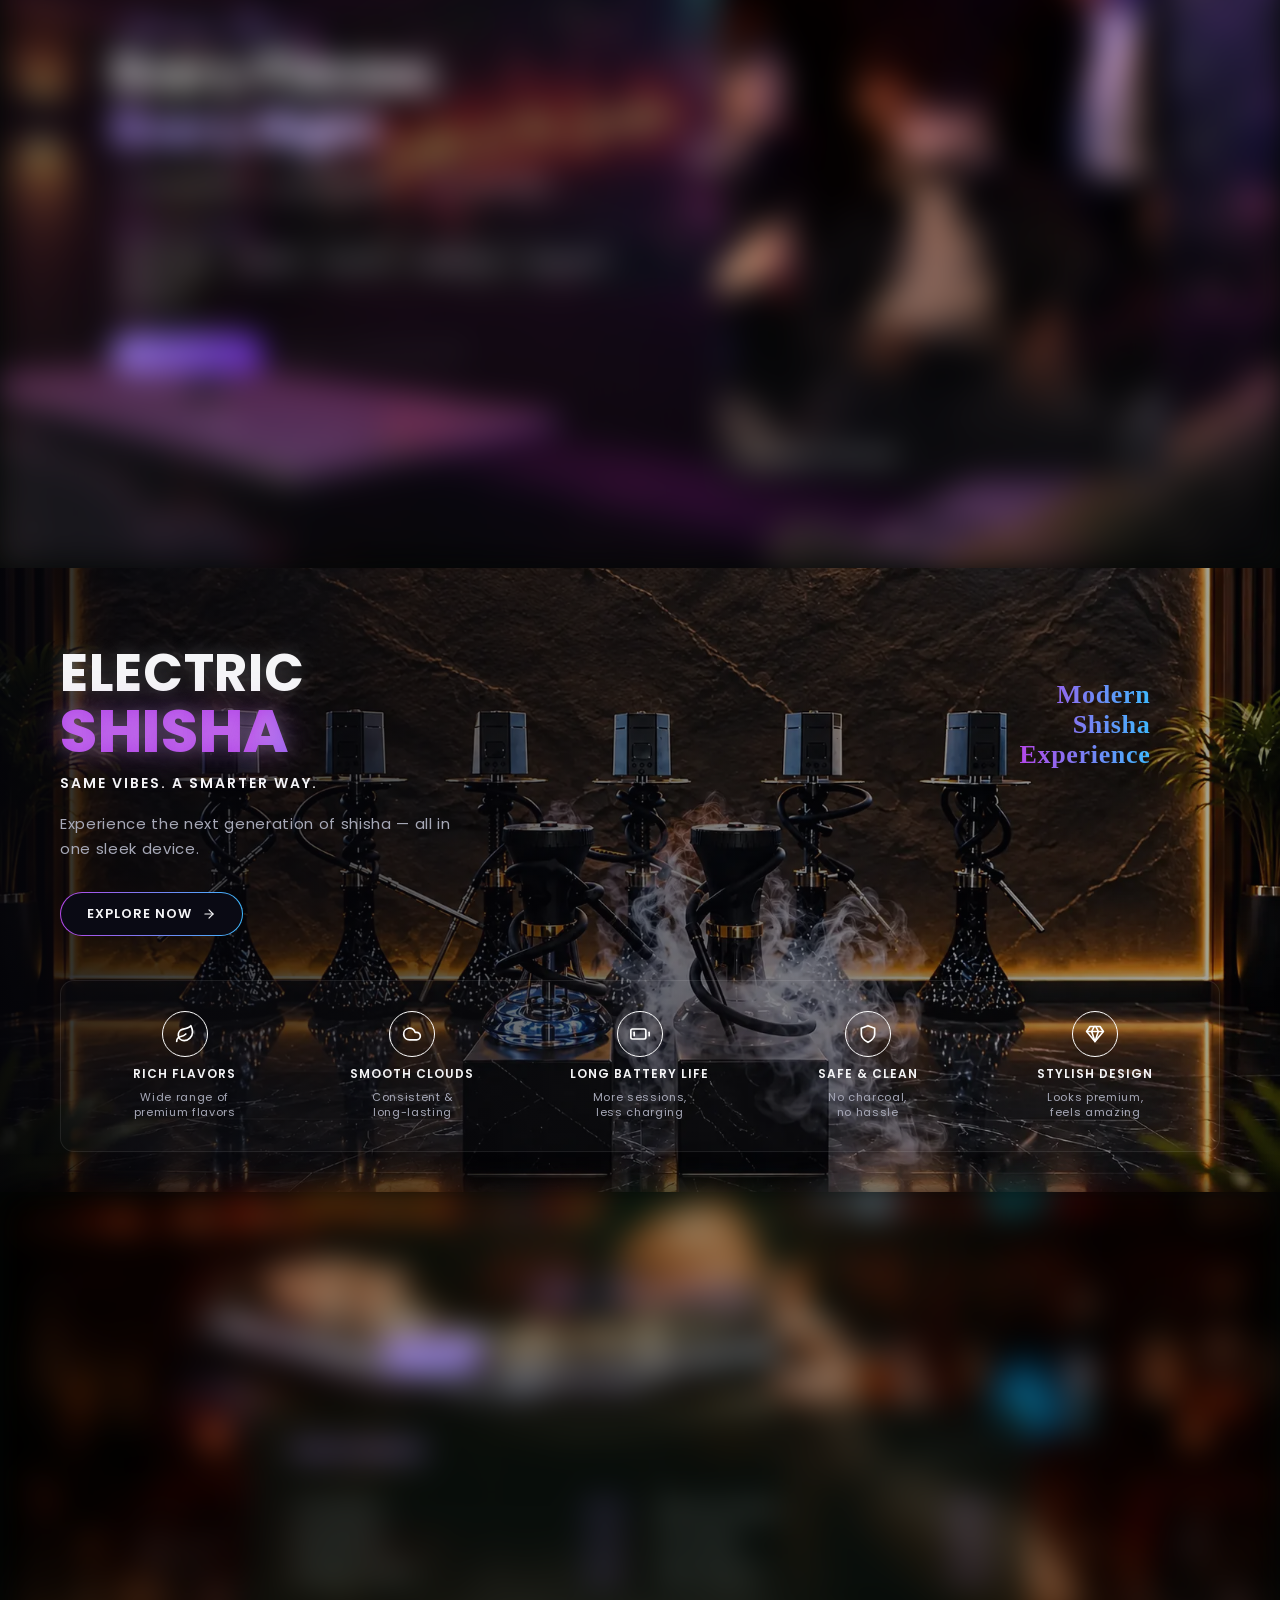
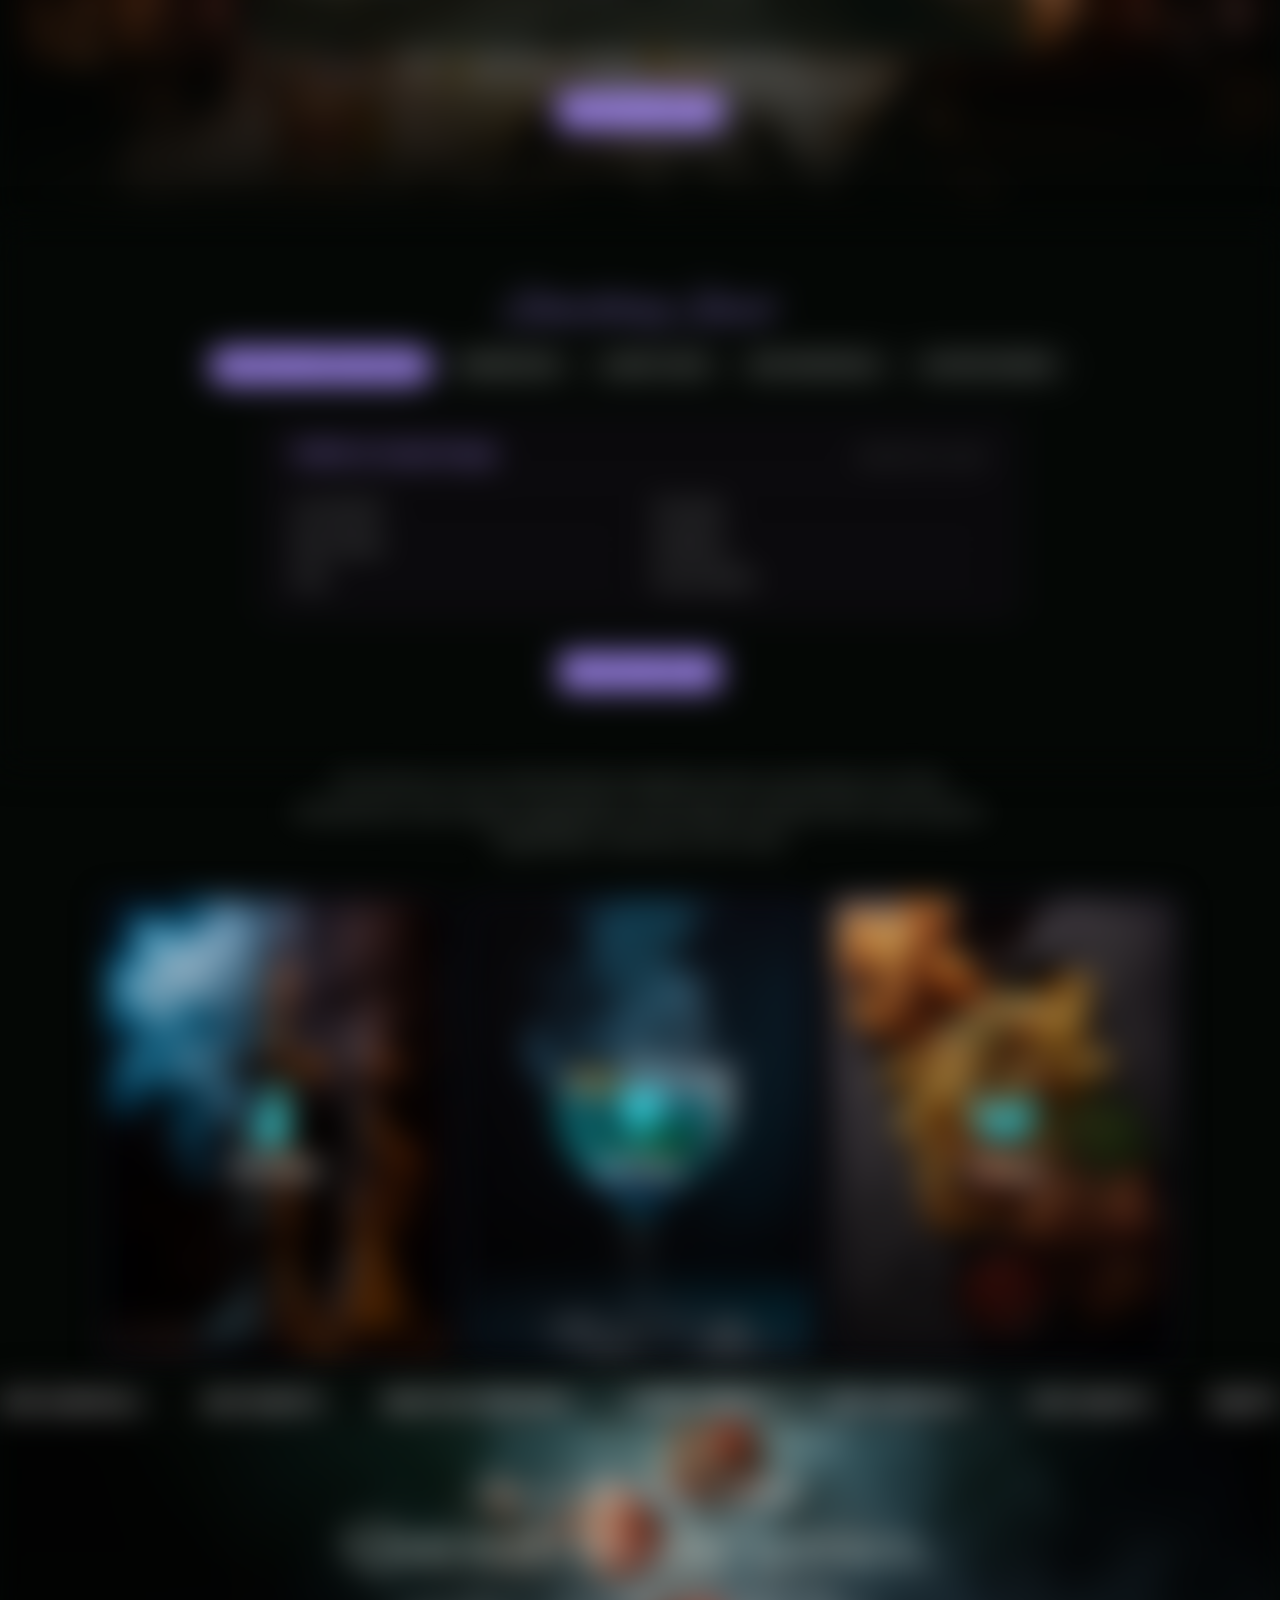
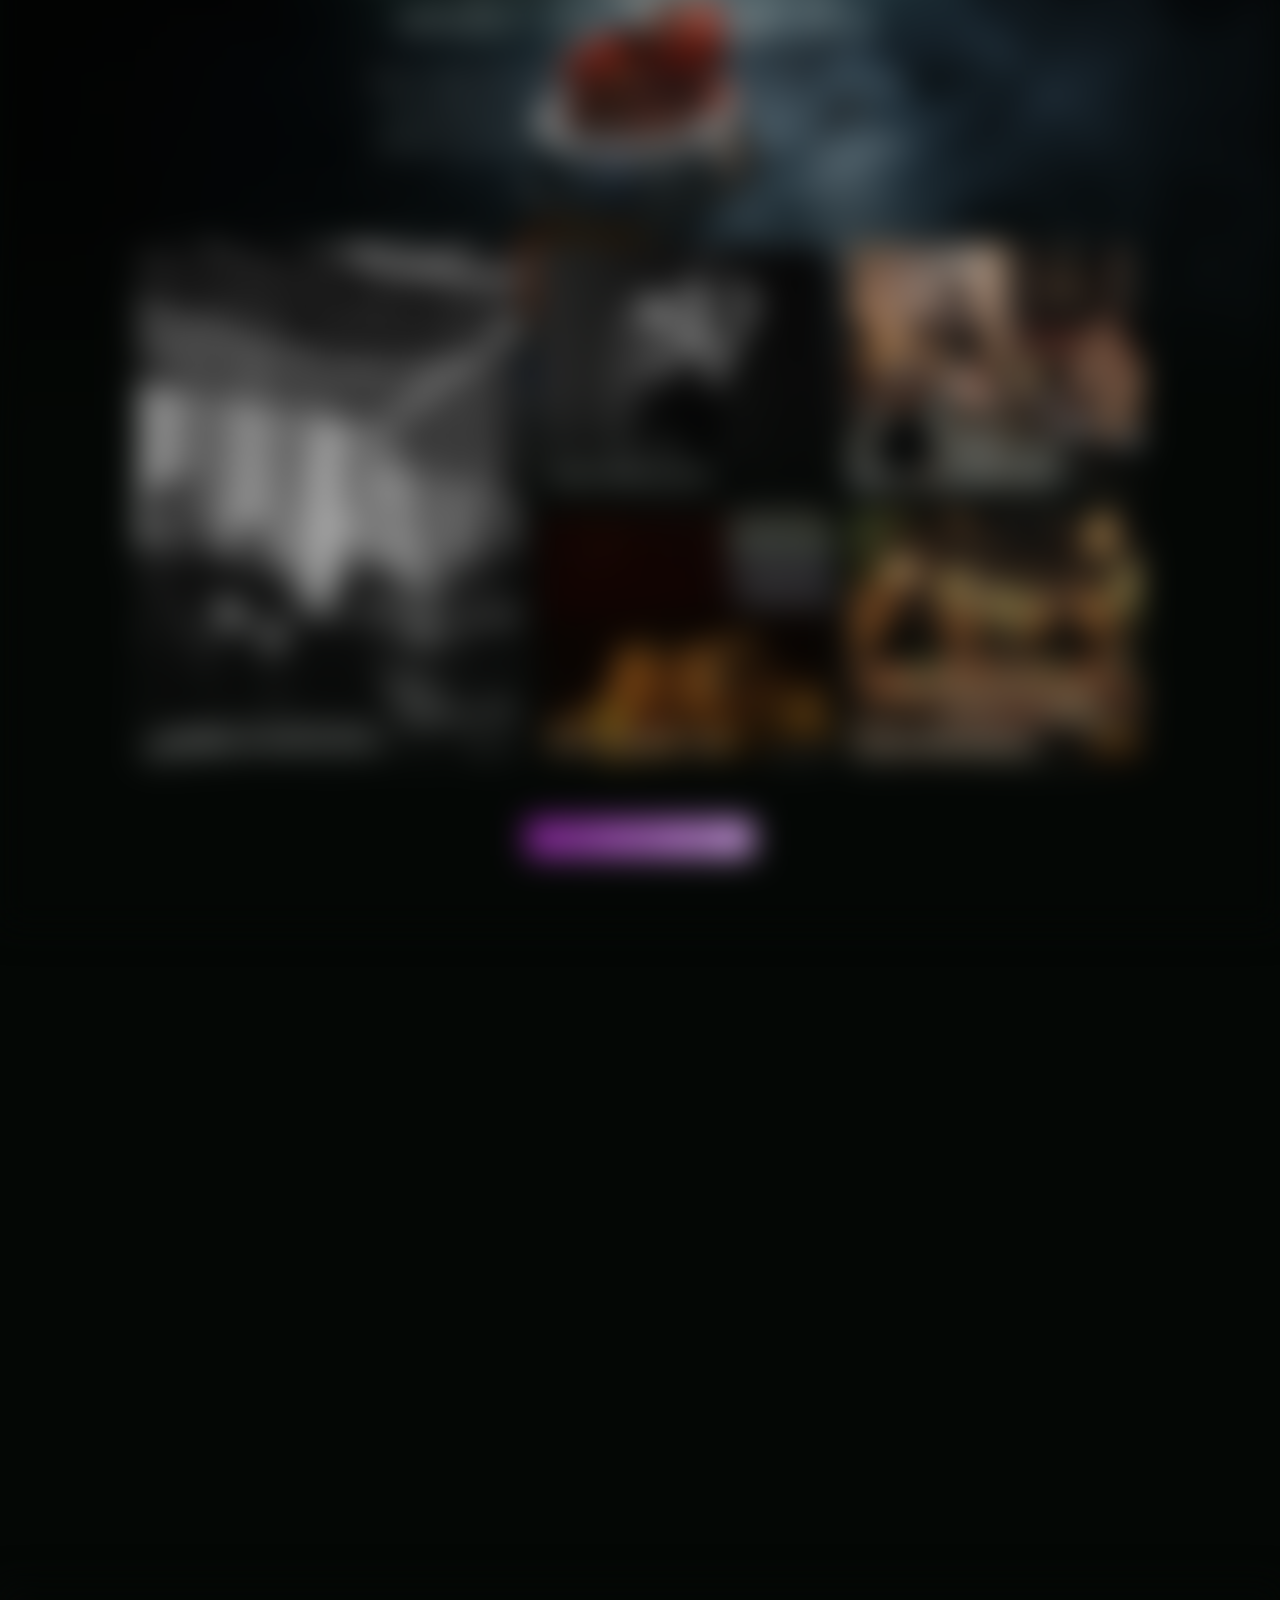
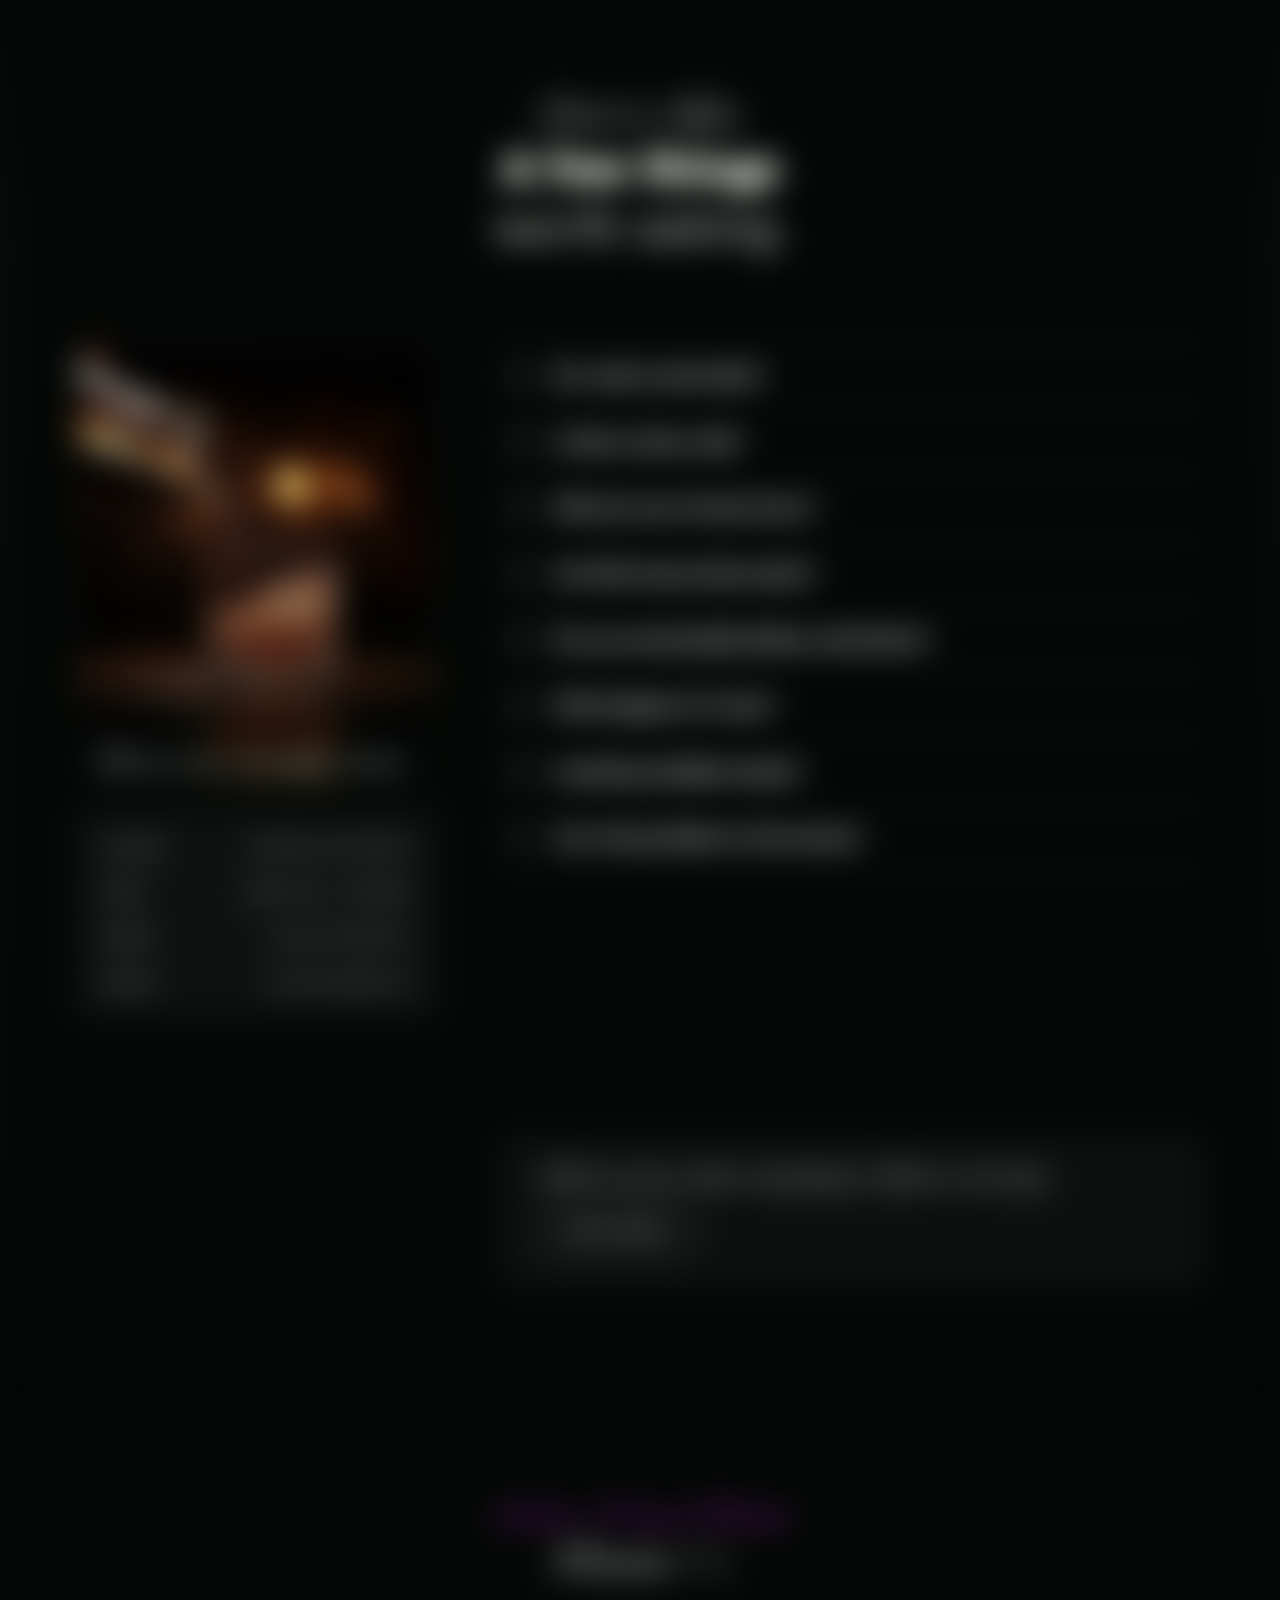
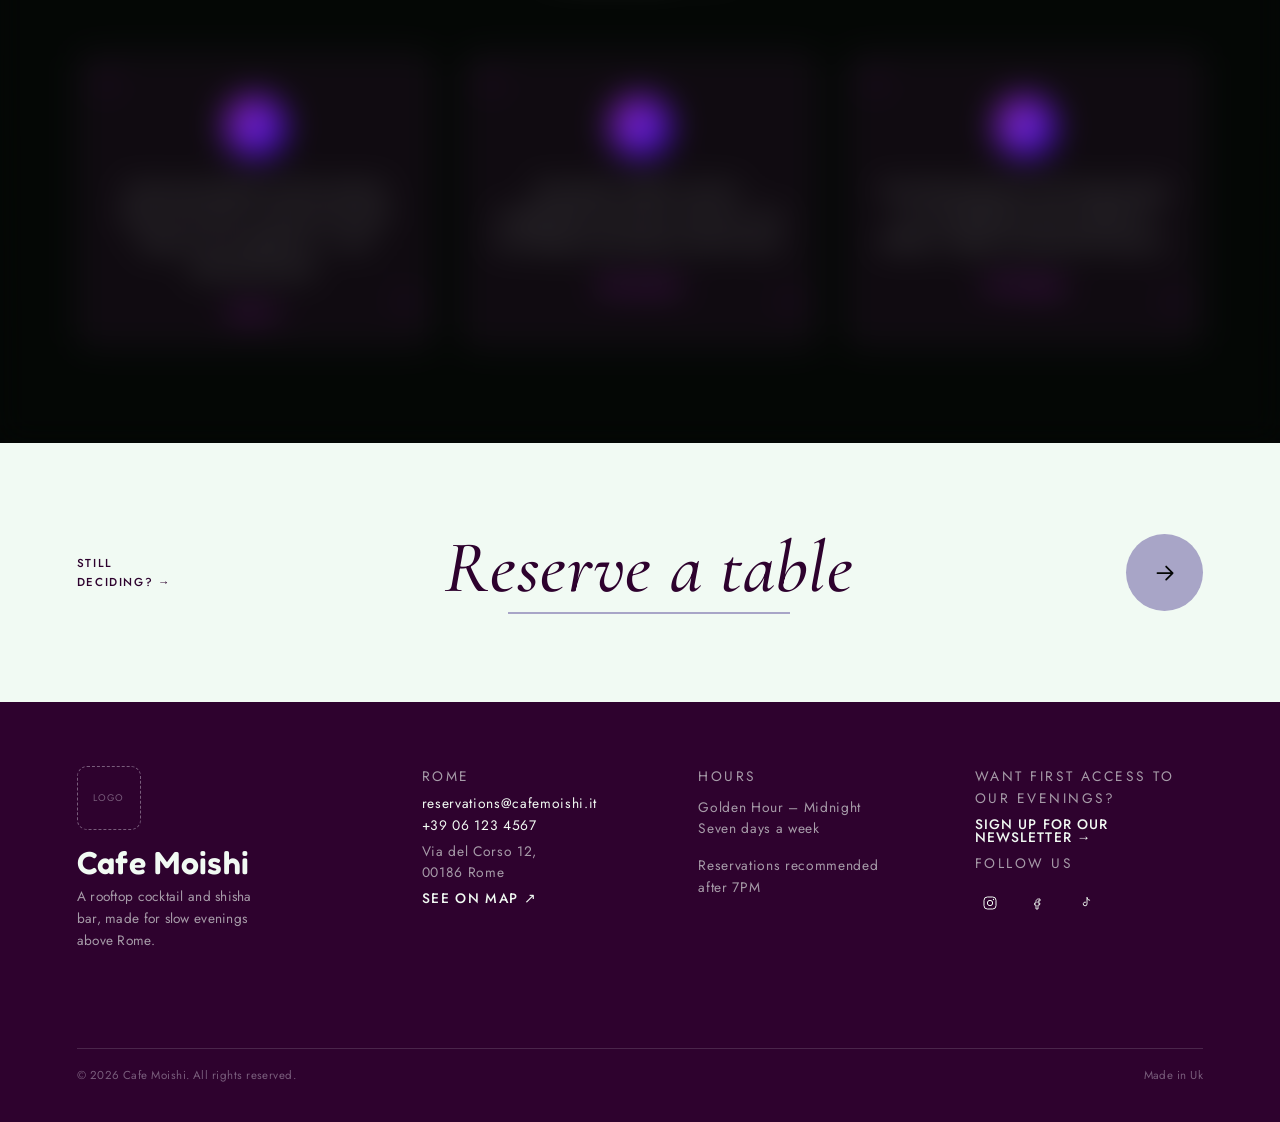
==== commit aaeaf74e: "frontend ui fixes" ====
--- a/index.html
+++ b/index.html
@@ -1051,9 +1051,6 @@
       <li><a href="venue.html">Venue</a></li>
       <li><a href="about.html">About</a></li>
       <li><a href="contact.html">Contact us</a></li>
-  
-
-
     </ul>
 
     <div class="mnav__icons">
@@ -1080,10 +1077,12 @@
 
   <!-- Mobile dropdown panel (hidden on desktop) -->
   <ul class="mnav__menu" id="mnavMenu">
-    <li><a href="index.html" class="active">Home</a></li>
-    <li><a href="#">About</a></li>
-    <li><a href="menu.html">Menu</a></li>
-    <li><a href="contact.html">Contact Us</a></li>
+    <li><a href="index.html" class="active">Home</a></li>   
+      <li><a href="shishalanding.html">Shisha</a></li>
+      <li><a href="menu.html">Menu</a></li>
+      <li><a href="venue.html">Venue</a></li>
+      <li><a href="about.html">About</a></li>
+      <li><a href="contact.html">Contact us</a></li>
   </ul>
 </nav>
 
@@ -1174,7 +1173,75 @@
     gap:20px;
     flex-shrink:0;
   }
-
+  /* ---- Menu hover dropdown (desktop) ---- */
+  .mnav__dropdown{ position:relative; }
+
+  .mnav__chev{
+    width:11px; height:11px;
+    margin-left:4px;
+    vertical-align:-1px;
+    transition:transform .3s ease;
+  }
+  .mnav__dropdown:hover .mnav__chev,
+  .mnav__dropdown:focus-within .mnav__chev{ transform:rotate(180deg); }
+
+  .mnav__dd{
+    position:absolute;
+    top:100%;
+    left:50%;
+    padding-top:16px;              /* hover gap bridge, taake dropdown band na ho */
+    transform:translateX(-50%) translateY(-6px);
+    opacity:0;
+    visibility:hidden;
+    transition:opacity .25s ease, transform .25s ease, visibility 0s linear .25s;
+    z-index:20;
+  }
+  .mnav__dropdown:hover .mnav__dd,
+  .mnav__dropdown:focus-within .mnav__dd{
+    opacity:1;
+    visibility:visible;
+    transform:translateX(-50%) translateY(0);
+    transition:opacity .25s ease, transform .25s ease, visibility 0s linear 0s;
+  }
+
+  .mnav__dd-box{
+    position:relative;
+    min-width:190px;
+    padding:6px;
+    background:rgba(14,14,18,.98);
+    border:1px solid var(--line);
+    border-radius:8px;
+    box-shadow:0 18px 40px -12px rgba(0,0,0,.6);
+  }
+  .mnav__dd-box::before{
+    content:"";
+    position:absolute;
+    top:-6px; left:50%;
+    width:10px; height:10px;
+    margin-left:-5px;
+    background:rgba(14,14,18,.98);
+    border-left:1px solid var(--line);
+    border-top:1px solid var(--line);
+    transform:rotate(45deg);
+  }
+
+  .mnav__links .mnav__dd a{
+    display:block;
+    padding:11px 14px;
+    font-size:12px;
+    font-weight:600;
+    letter-spacing:.08em;
+    color:var(--ink-dim);
+    border-radius:5px;
+    transition:color .25s ease, background .25s ease;
+  }
+  .mnav__links .mnav__dd a:hover{
+    color:var(--ink);
+    background:rgba(191,58,232,.14);
+  }
+  /* dropdown links pe underline animation nahi chahiye */
+  .mnav__links .mnav__dd a::after,
+  .mnav__links .mnav__dd a:hover::after{ display:none; }
   /* ---- Find Us + hover popover ---- */
   .mnav__find{
     position:relative;
@@ -1339,6 +1406,7 @@
     .mnav__menu{ display:block; }      /* enable mobile dropdown */
   }
 </style>
+
 
 <script>
 (function(){
--- a/main.css
+++ b/main.css
@@ -3896,7 +3896,7 @@
     border-radius: 0; 
     border: none; 
     overflow: hidden; 
-    background: url('electricshisha.webp') center/cover no-repeat; 
+    background: url('electric-bg.webp') center/cover no-repeat; 
     padding: 56px 60px 40px; 
   } 
 
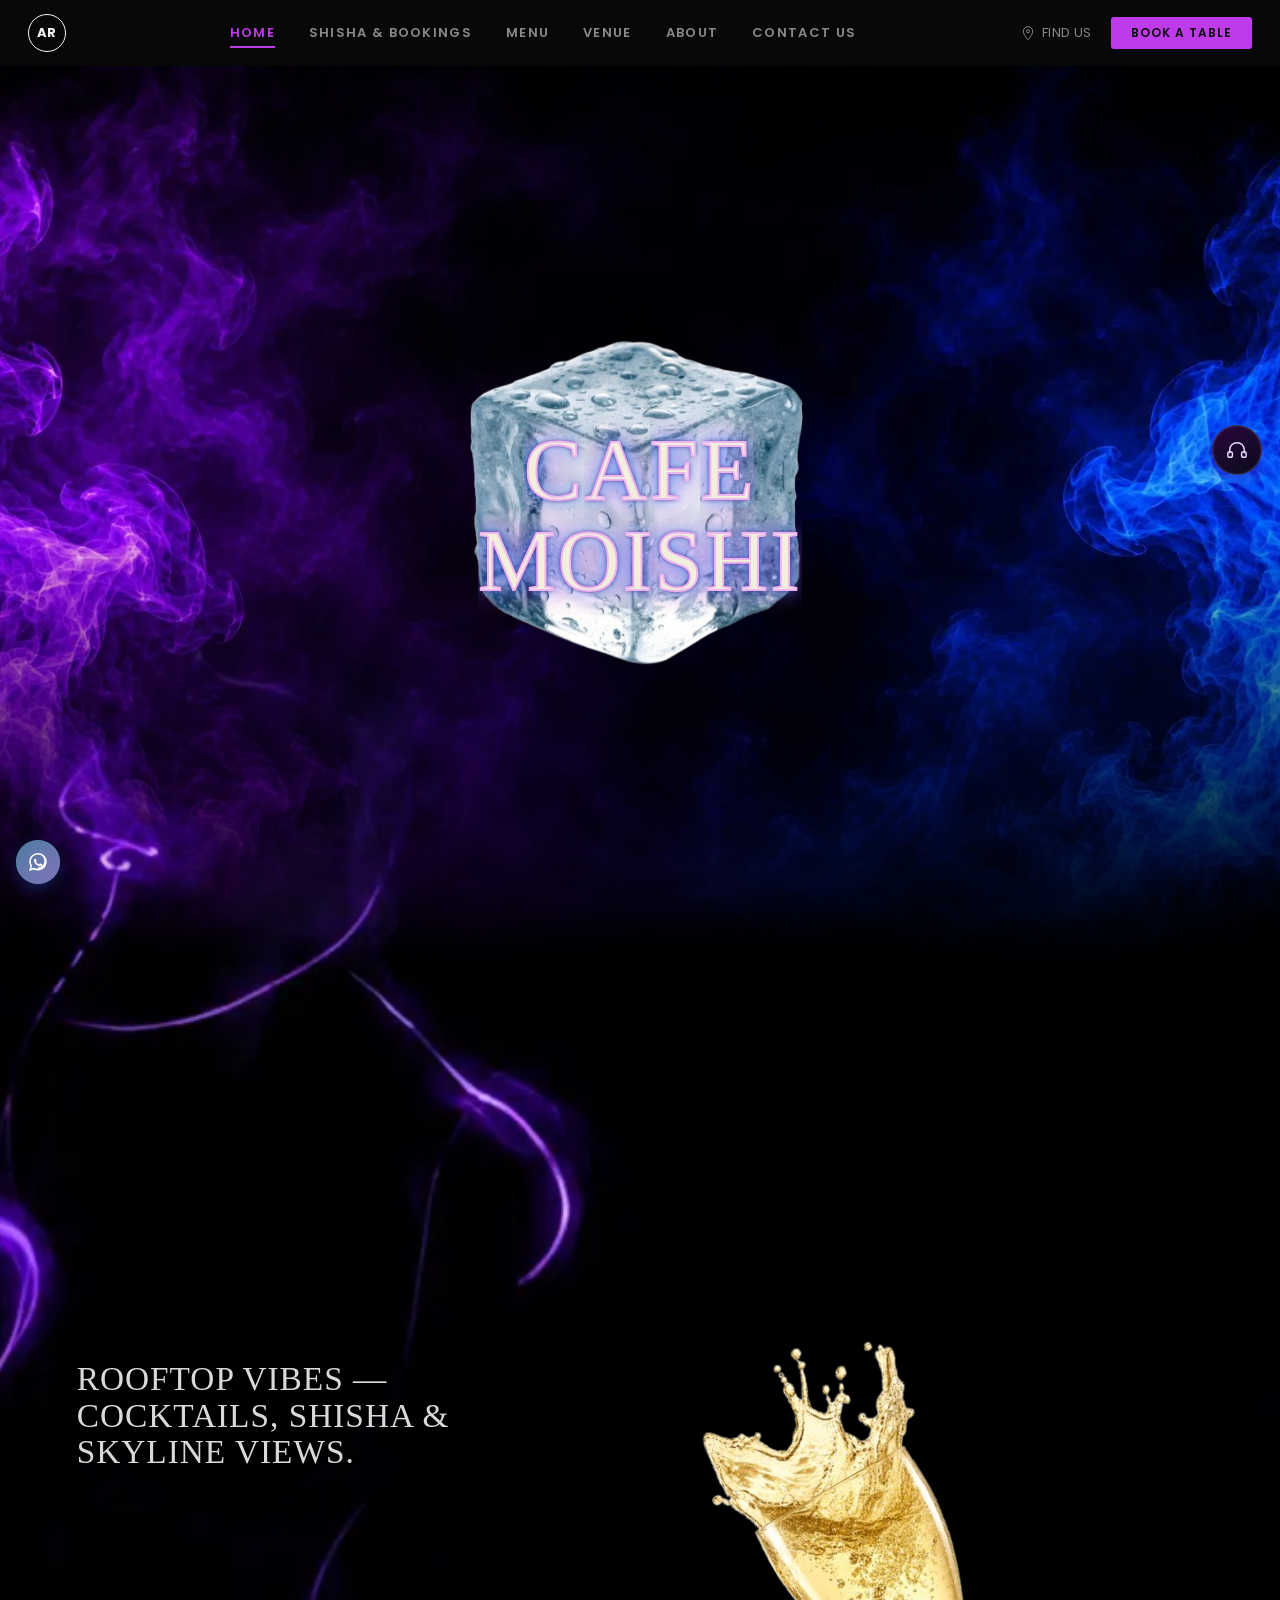
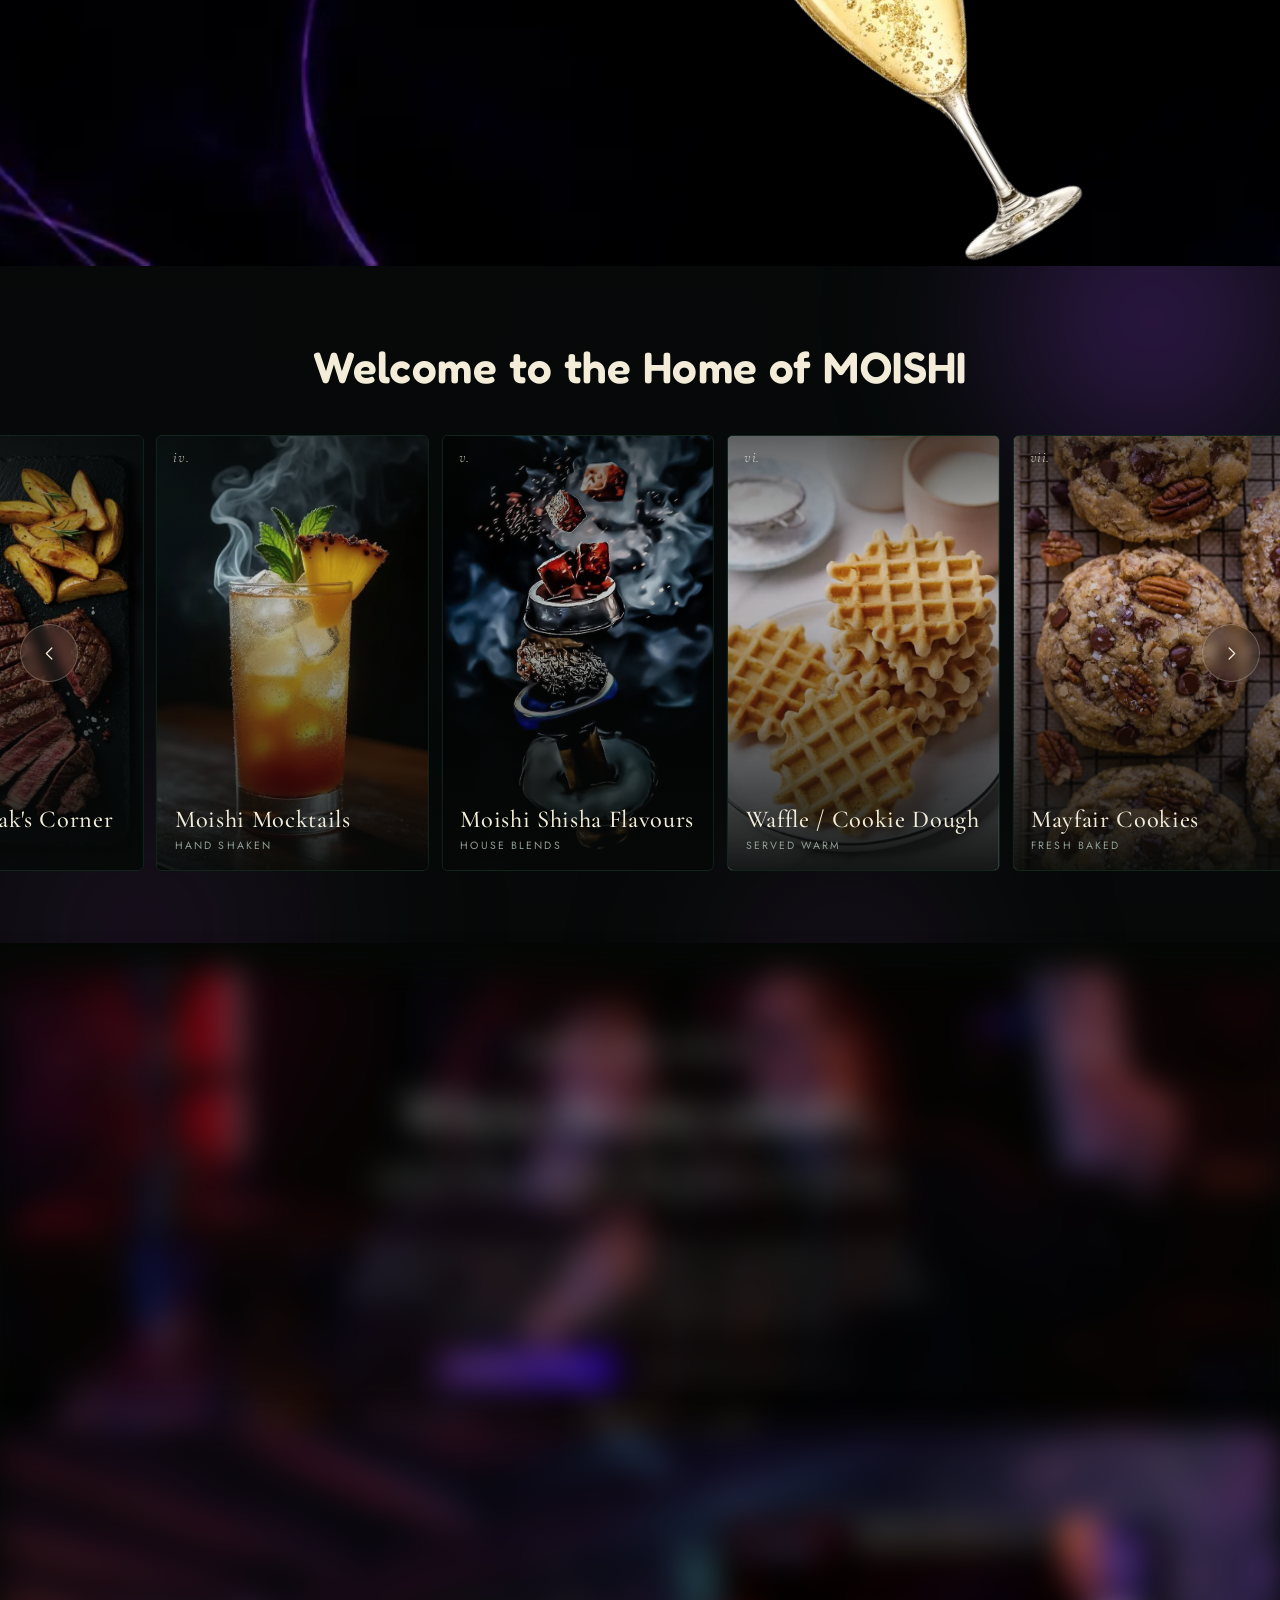
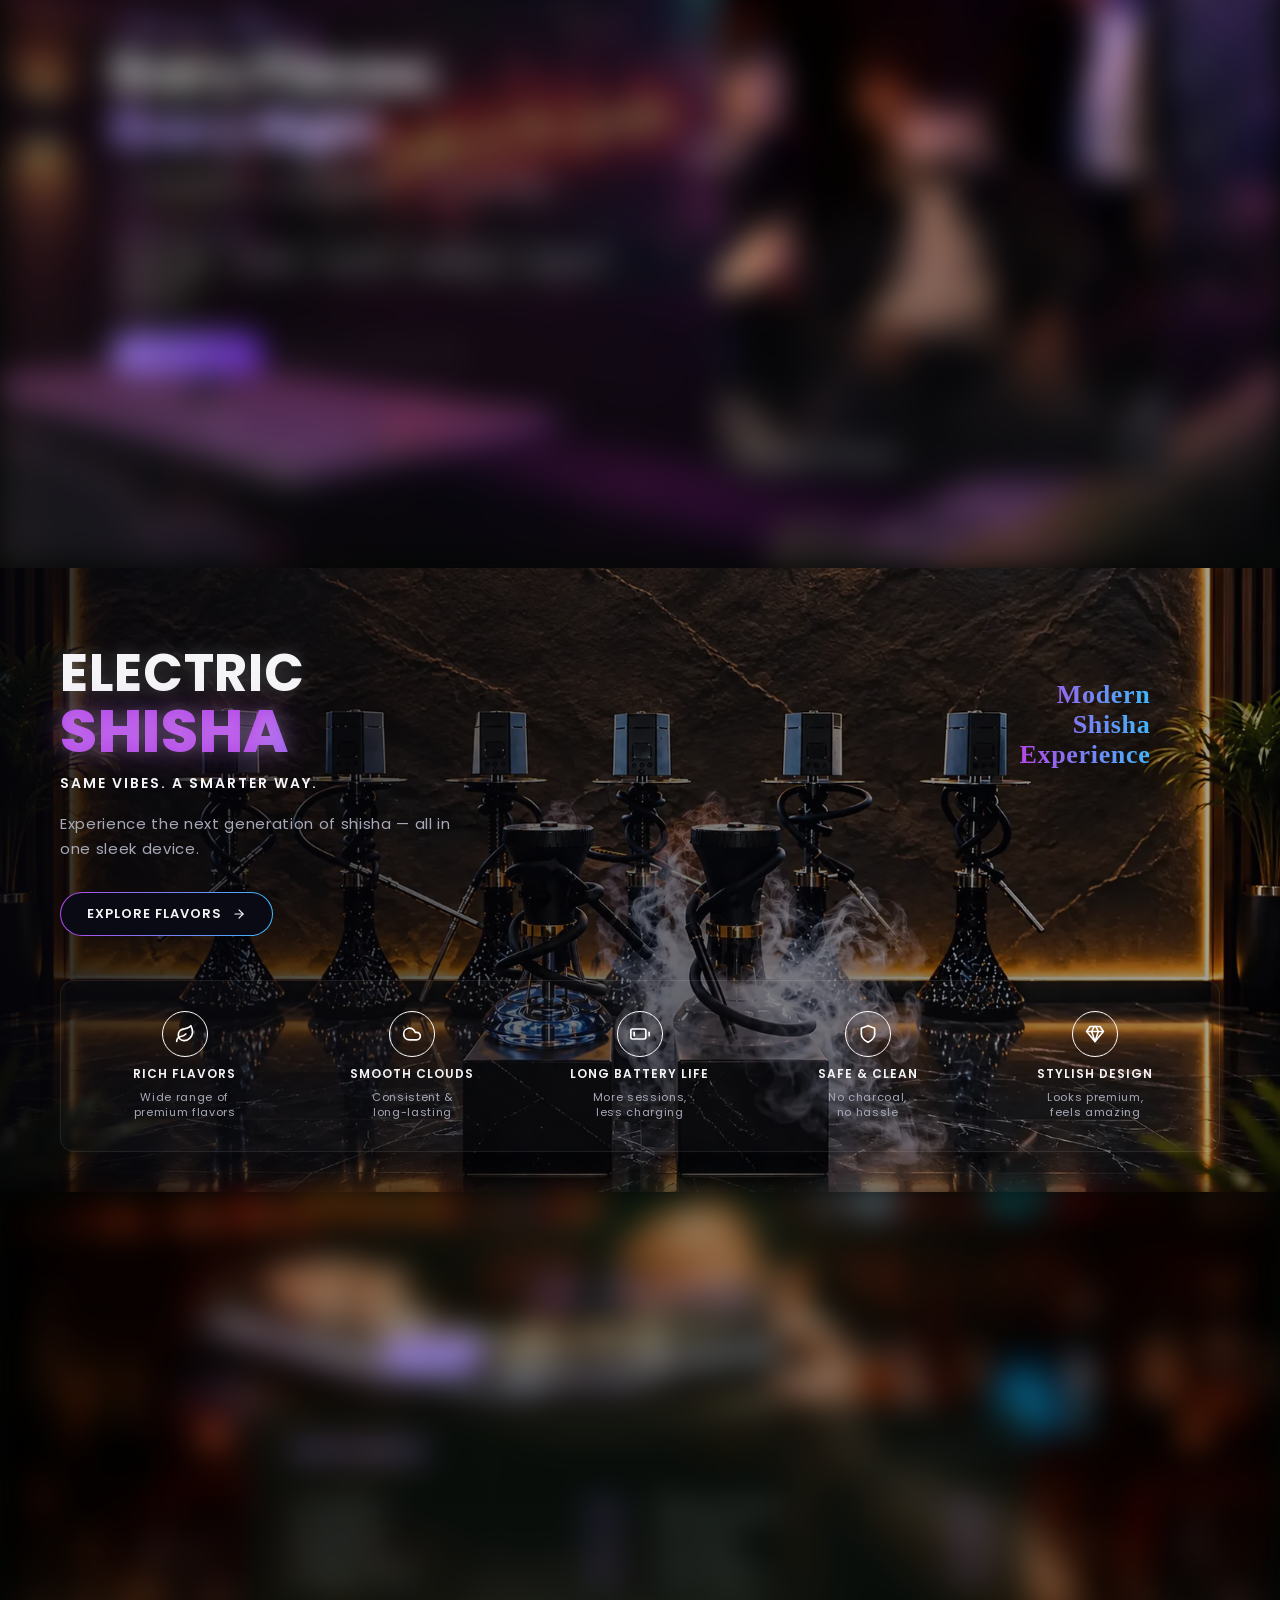
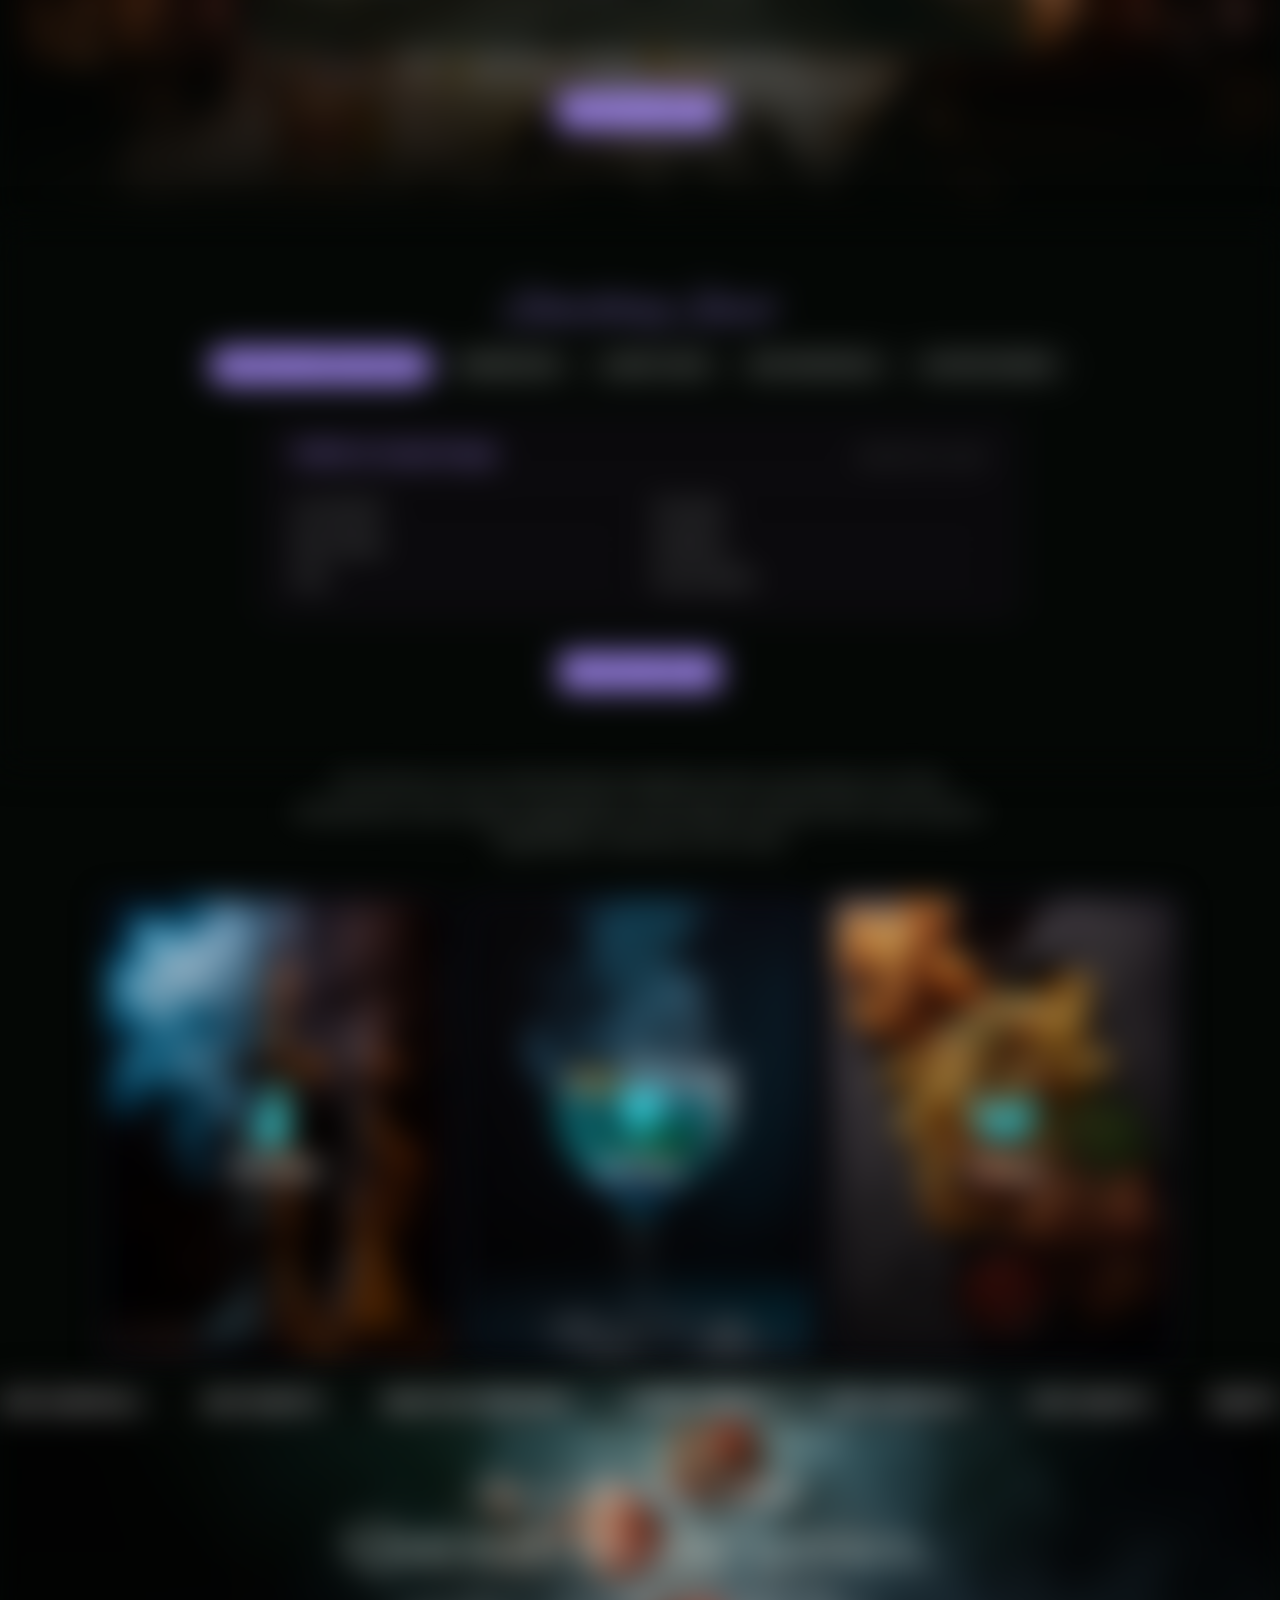
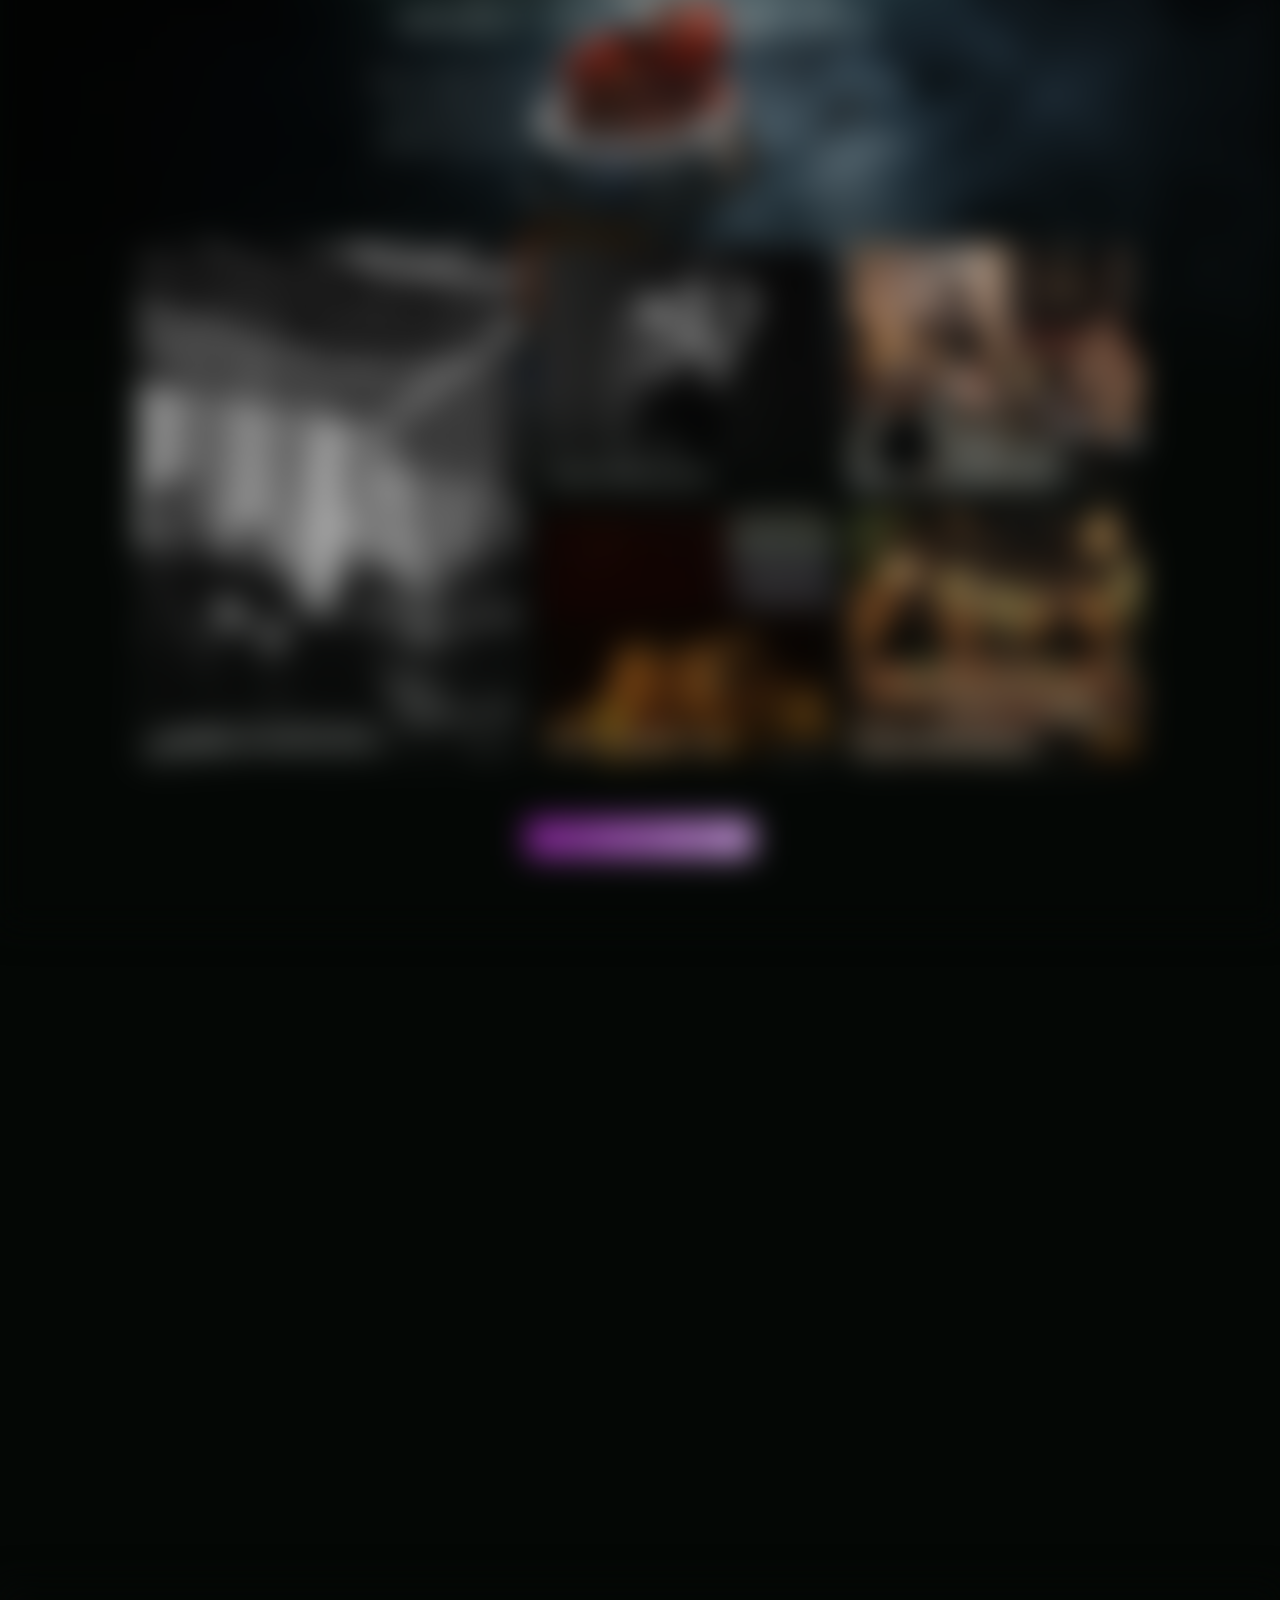
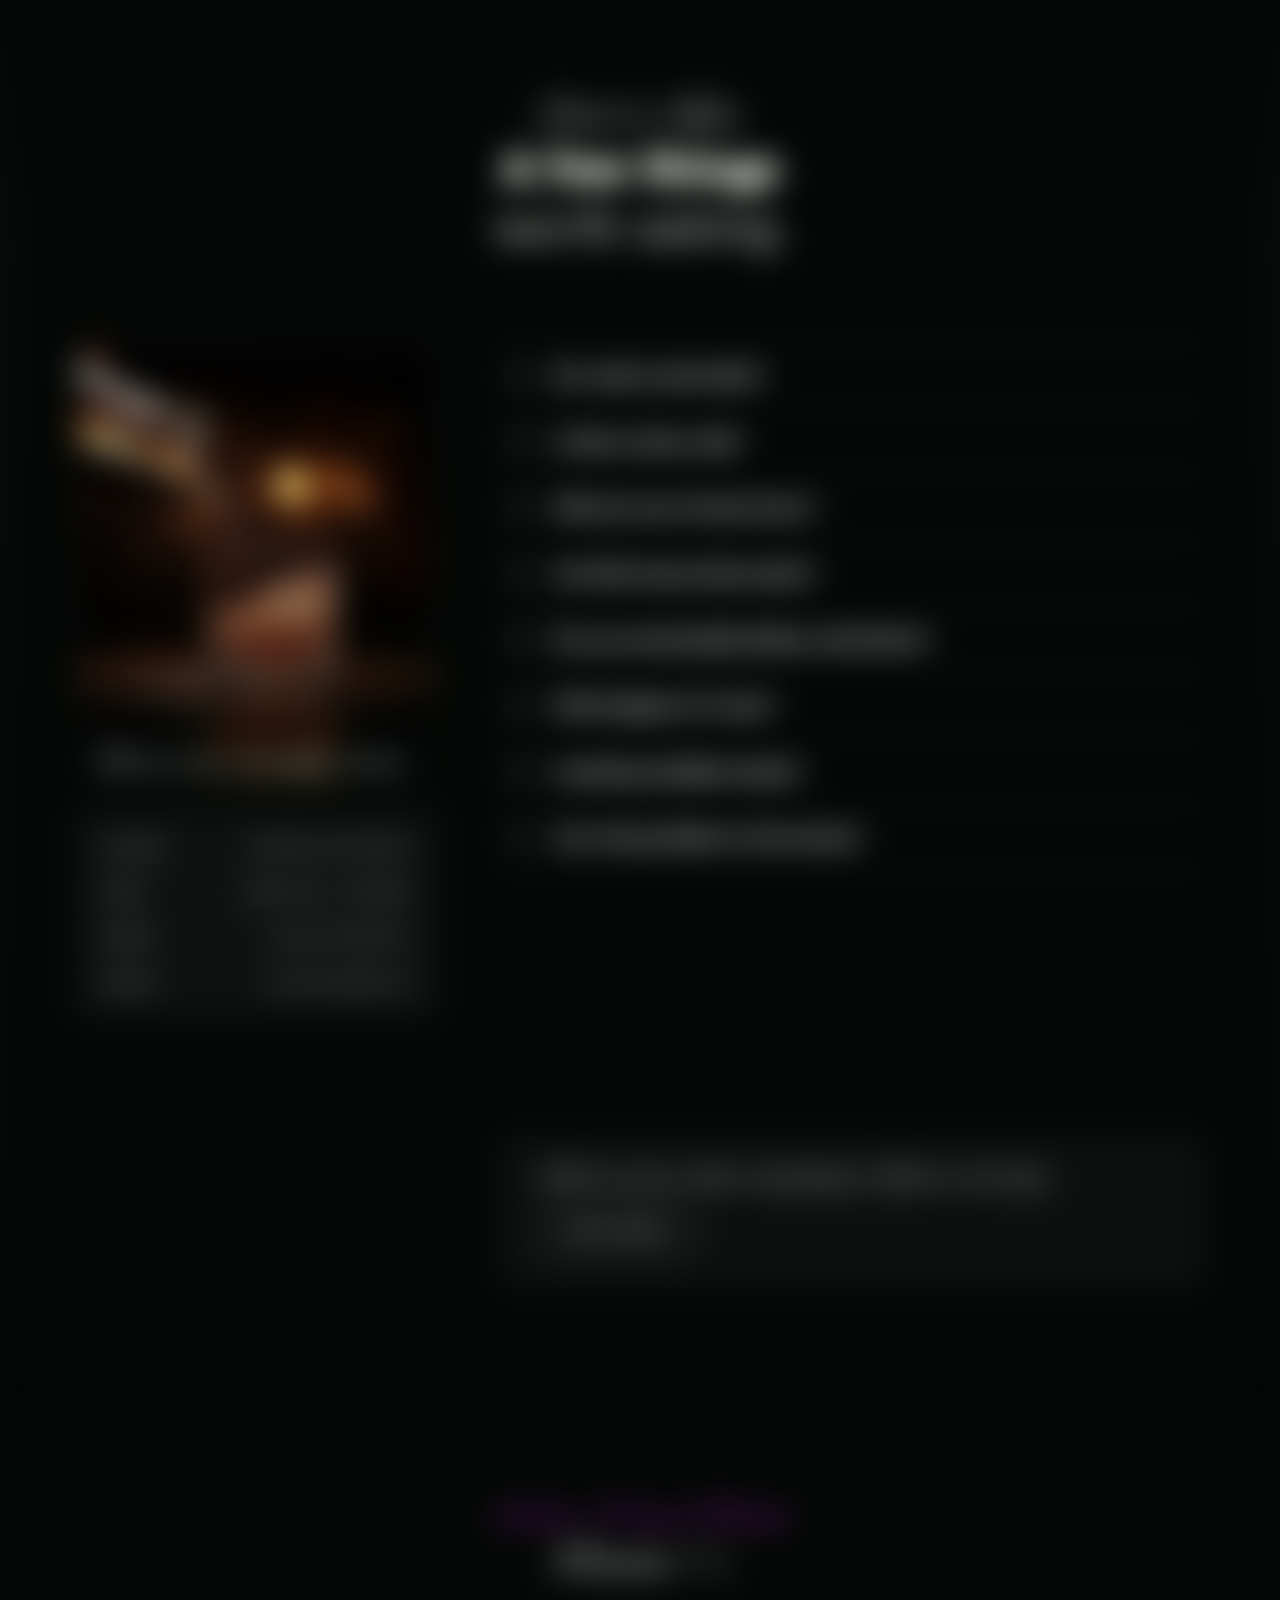
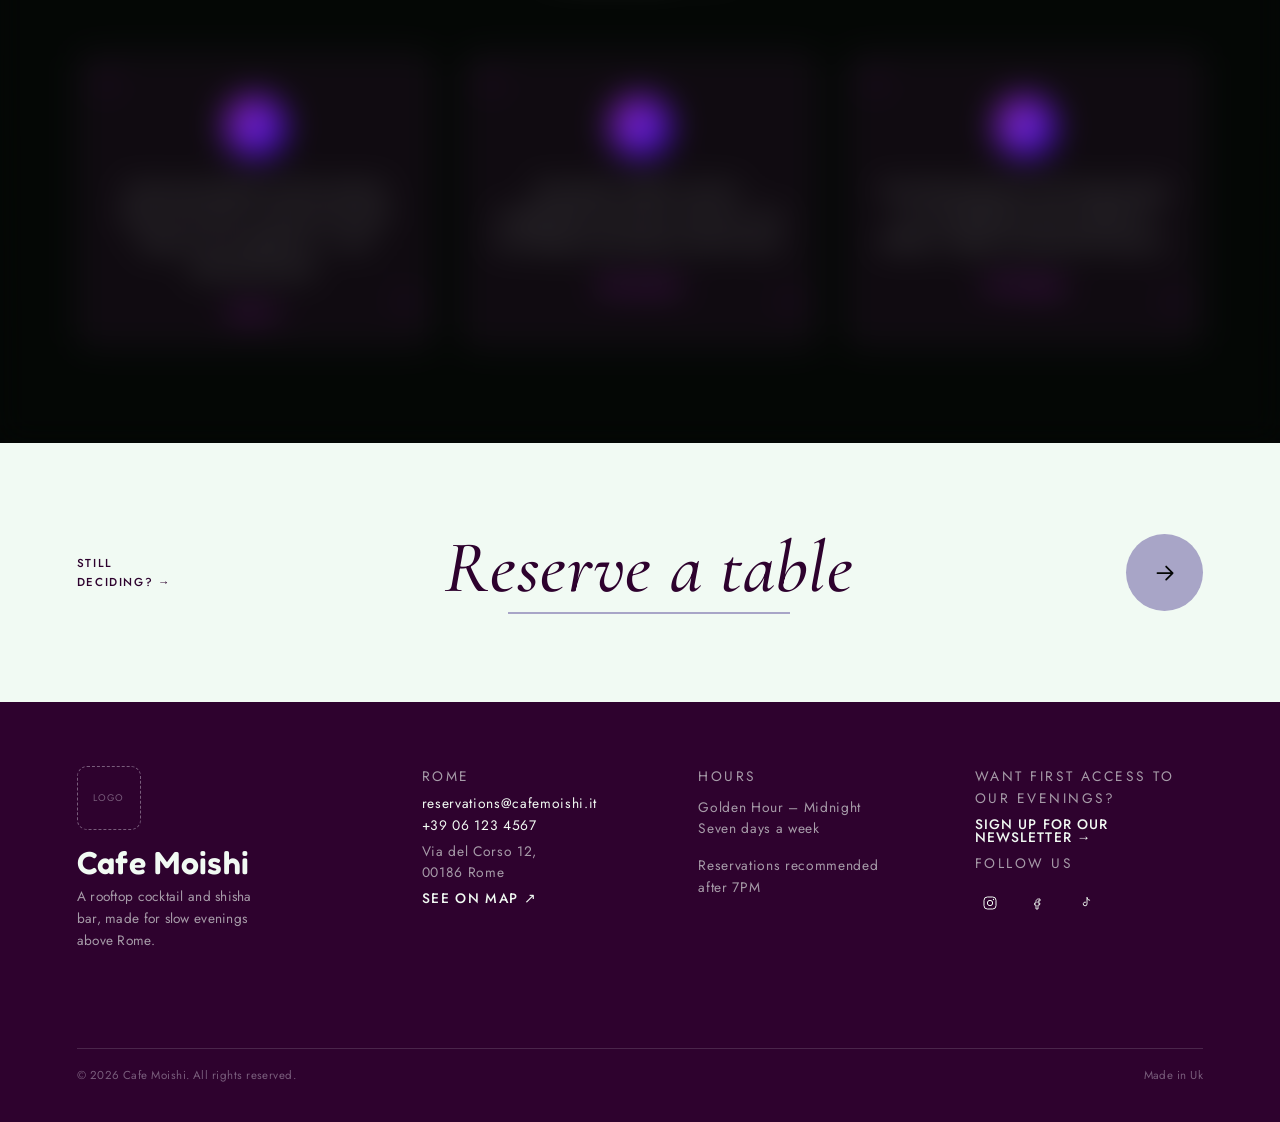
==== commit ee3e3c0a: "frontend ui fixes" ====
--- a/index.html
+++ b/index.html
@@ -1046,7 +1046,7 @@
     <!-- Desktop inline links (hidden on small screens) -->
     <ul class="mnav__links">
       <li><a href="index.html" class="active">Home</a></li>   
-      <li><a href="shishalanding.html">Shisha</a></li>
+      <li><a href="shishalanding.html">Shisha & Bookings</a></li>
       <li><a href="menu.html">Menu</a></li>
       <li><a href="venue.html">Venue</a></li>
       <li><a href="about.html">About</a></li>
@@ -1078,7 +1078,7 @@
   <!-- Mobile dropdown panel (hidden on desktop) -->
   <ul class="mnav__menu" id="mnavMenu">
     <li><a href="index.html" class="active">Home</a></li>   
-      <li><a href="shishalanding.html">Shisha</a></li>
+      <li><a href="shishalanding.html">Shisha & Bookings</a></li>
       <li><a href="menu.html">Menu</a></li>
       <li><a href="venue.html">Venue</a></li>
       <li><a href="about.html">About</a></li>
@@ -1813,8 +1813,8 @@
      
 
         <div class="about-mun__actions about-mun__reveal">
-            <a href="#reserve" class="about-mun__cta">Reserve a Table</a>
-            <a href="#menu" class="about-mun__link">
+            <a href="venue.html" class="about-mun__cta">Reserve a Table</a>
+            <a href="menu.html" class="about-mun__link">
                 View the Cocktail List
                 <svg viewBox="0 0 14 10" fill="none" xmlns="http://www.w3.org/2000/svg">
                     <path d="M1 5h11.5M8 1l4.5 4L8 9" stroke="currentColor" stroke-width="1.3" stroke-linecap="round" stroke-linejoin="round"/>
@@ -1864,7 +1864,7 @@
             </ul>
 
             <div class="lounge__cta-row">
-                <a href="#book" class="lounge__cta">Book the Lounge</a>
+                <a href="venue.html" class="lounge__cta">Book the Lounge</a>
                 <span class="lounge__note">Walk-ins welcome after 9PM</span>
             </div>
         </div>
@@ -1892,8 +1892,8 @@
 
       <p class="desc">Experience the next generation of shisha — all in one sleek device.</p> 
 
-      <a href="#" class="cta"> 
-        EXPLORE NOW 
+      <a href="shishalanding.html" class="cta"> 
+        EXPLORE FLAVORS 
         <svg viewBox="0 0 24 24" fill="none" stroke="currentColor" stroke-width="2" stroke-linecap="round" stroke-linejoin="round">
           <line x1="5" y1="12" x2="19" y2="12"></line>
           <polyline points="12 5 19 12 12 19"></polyline>
@@ -2054,7 +2054,7 @@
     </div>
 
     <div class="drinks__actions">
-        <a href="#menu-full" class="drinks__cta">See Full Menu</a>
+        <a href="menu.html" class="drinks__cta">See Full Menu</a>
     </div>
 
 </section>
@@ -2269,7 +2269,7 @@
     </div>
 
     <div class="desserts__actions">
-        <a href="#menu-full" class="desserts__cta">See Full Menu</a>
+        <a href="menu.html" class="desserts__cta">See Full Menu</a>
     </div>
 
 </section>
@@ -2424,7 +2424,7 @@
             From signature mocktails to refreshing juices and hot brews, our drinks menu
             is crafted to pair perfectly with every dish.
           </p>
-          <a href="#" class="back-link">View menu &raquo;</a>
+          <a href="menu.html" class="back-link">View menu &raquo;</a>
         </div>
       </div>
     </div>
@@ -3228,7 +3228,7 @@
         </div>
 
         <div class="qawali-night__actions">
-            <a href="#reserve" class="qawali-night__cta">Reserve Friday Night</a>
+            <a href="contact.html" class="qawali-night__cta">Reserve Friday Night</a>
         </div>
 
     </div>
@@ -3921,7 +3921,7 @@
 
         <div class="faq-mun__cta">
             <span class="faq-mun__cta-text">Still curious about something? Ask us directly.</span>
-            <a href="#contacts" class="faq-mun__cta-btn">Get in Touch</a>
+            <a href="contact.html" class="faq-mun__cta-btn">Get in Touch</a>
         </div>
 
     </div>
@@ -4500,7 +4500,7 @@
 <footer class="mun-footer">
 
     <div class="mun-footer__cta">
-        <span class="mun-footer__cta-eyebrow">STILL<br>DECIDING? <a href="#reserve">→</a></span>
+        <span class="mun-footer__cta-eyebrow">STILL<br>DECIDING? <a href="venue.html">→</a></span>
 
         <div class="mun-footer__cta-heading">
             <h2>Reserve a table</h2>
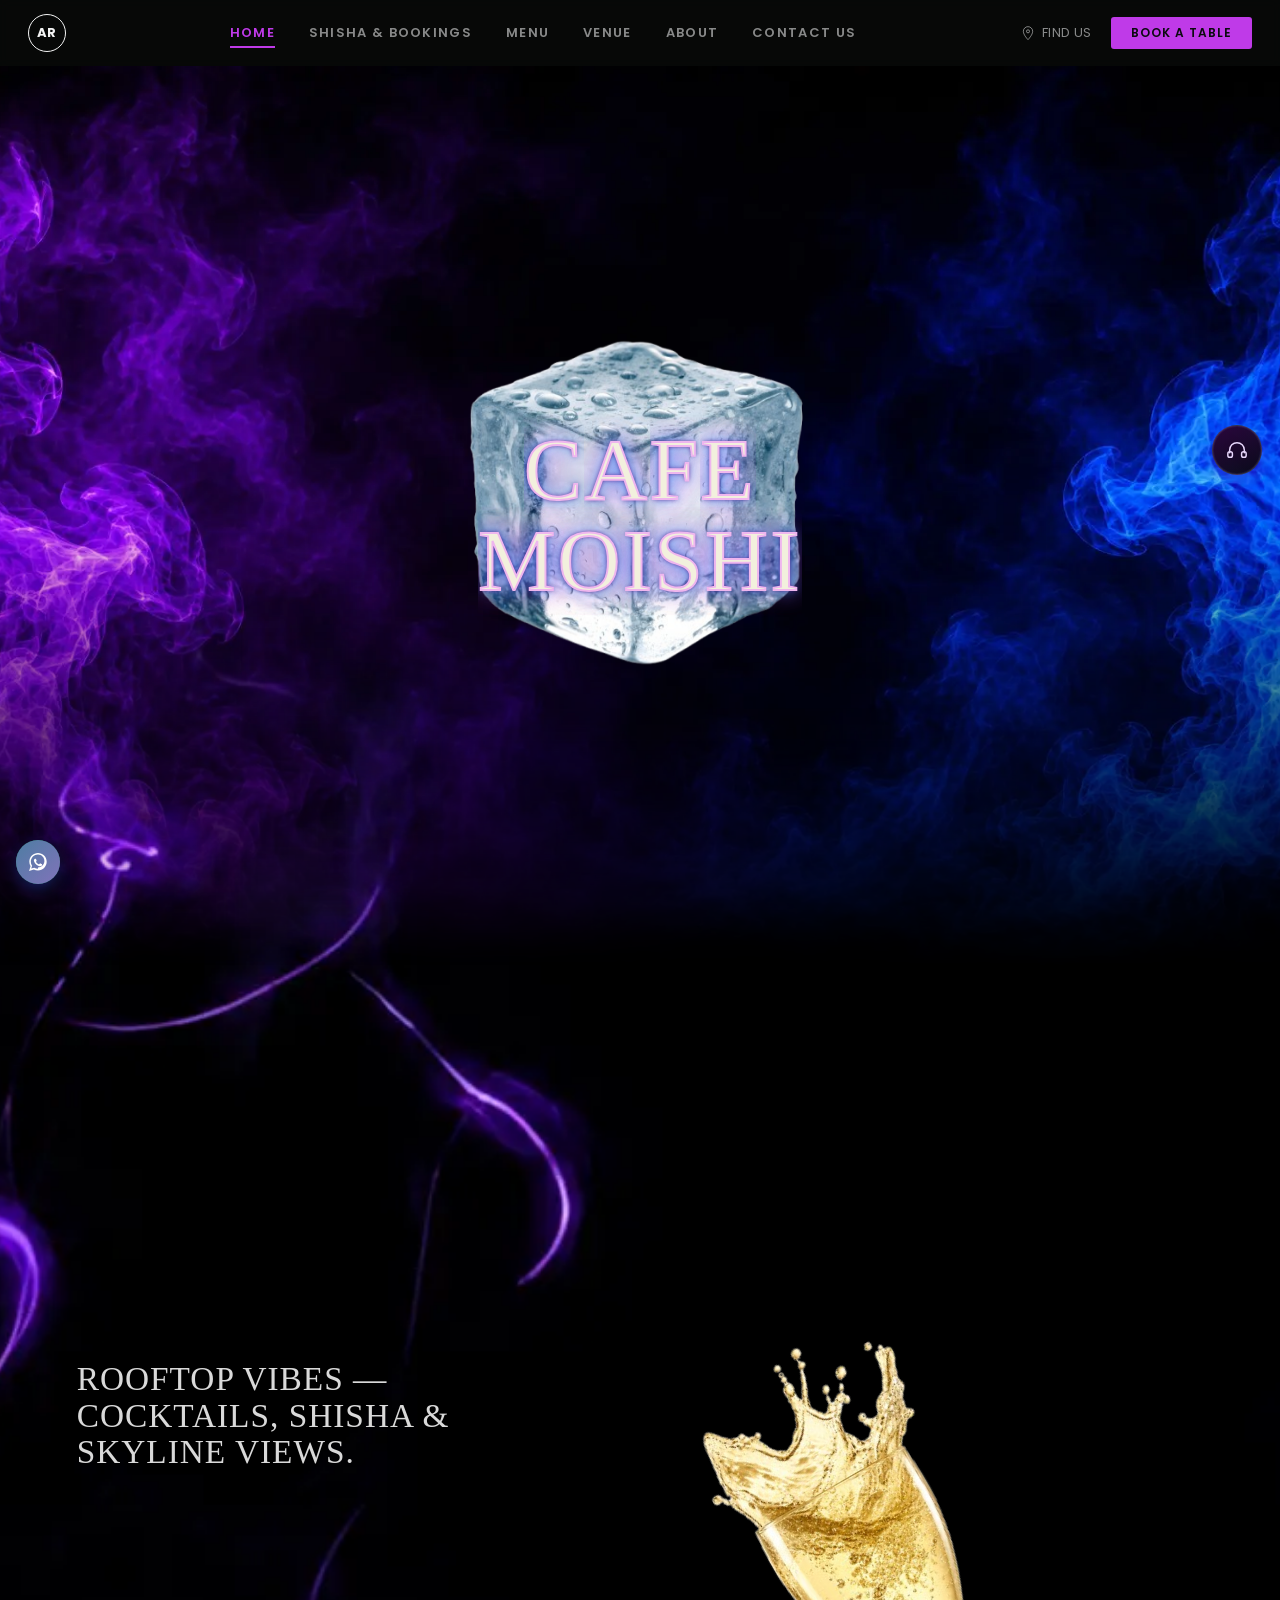
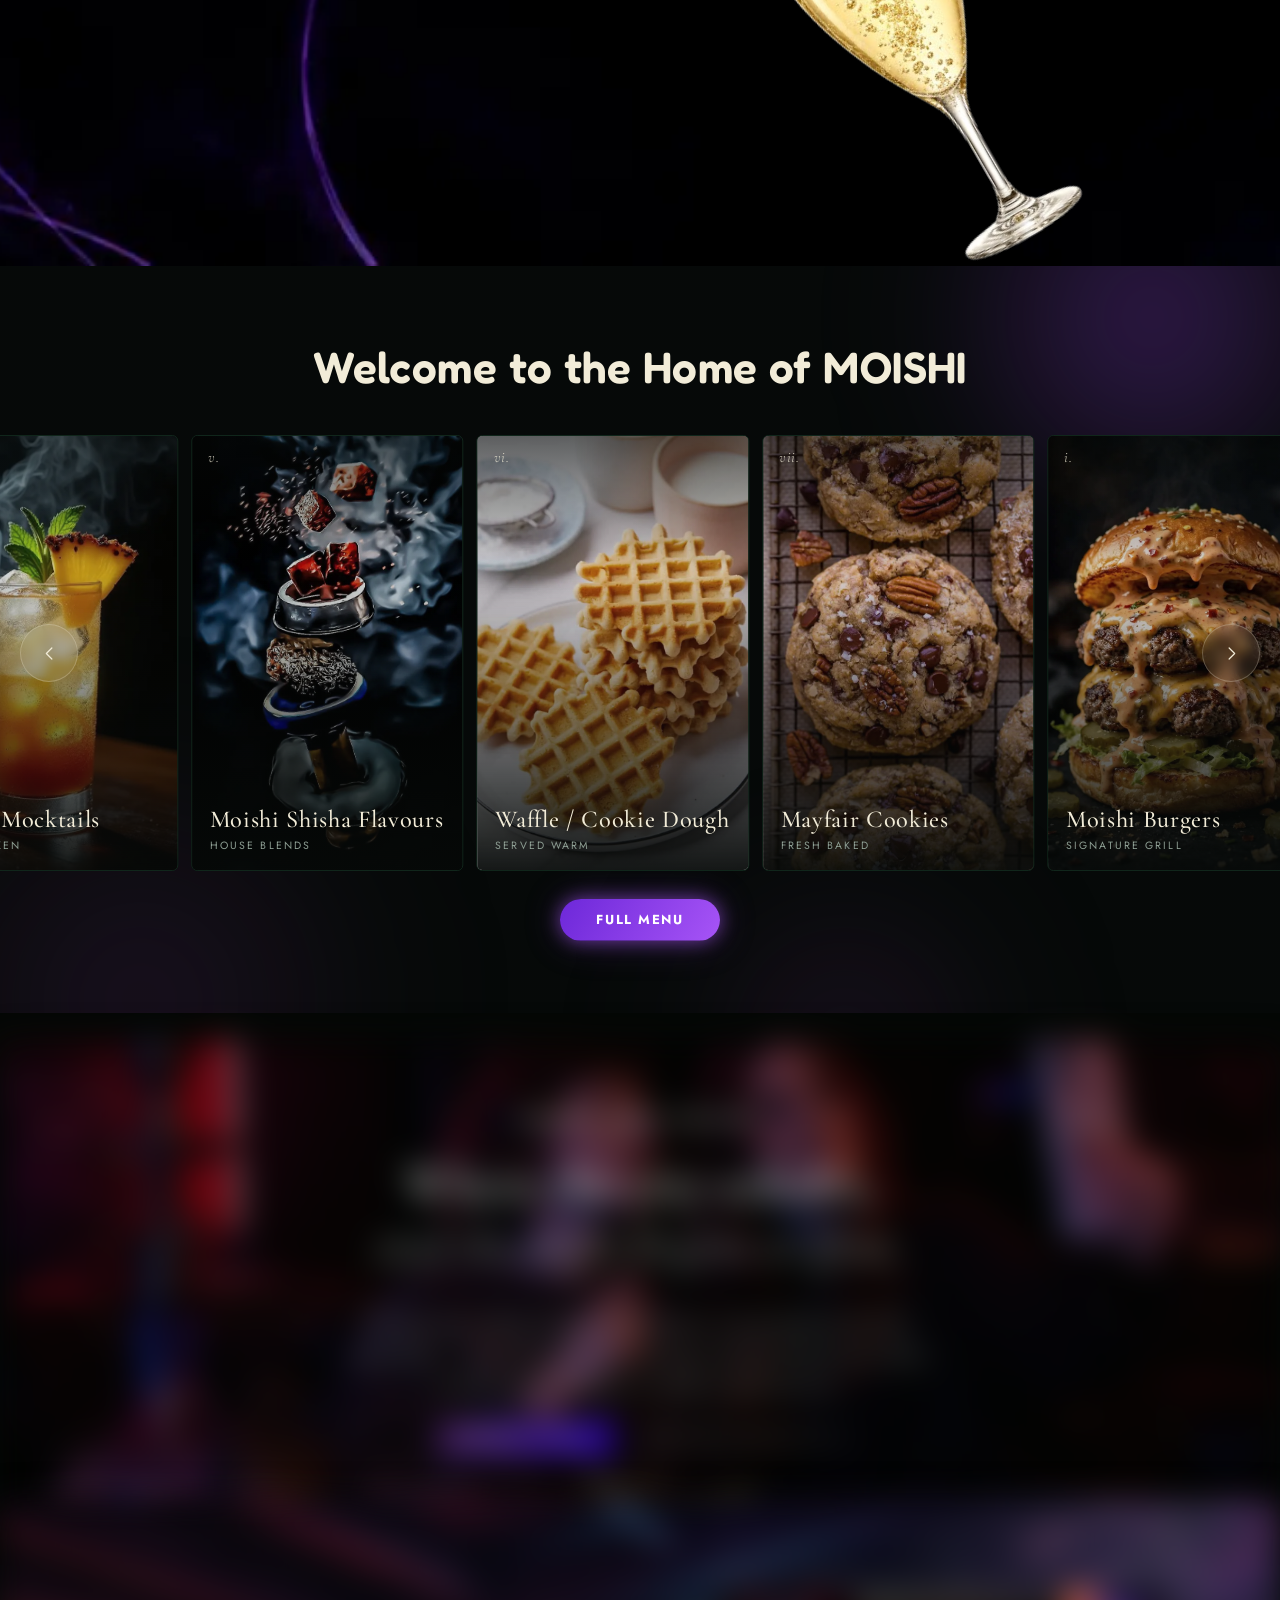
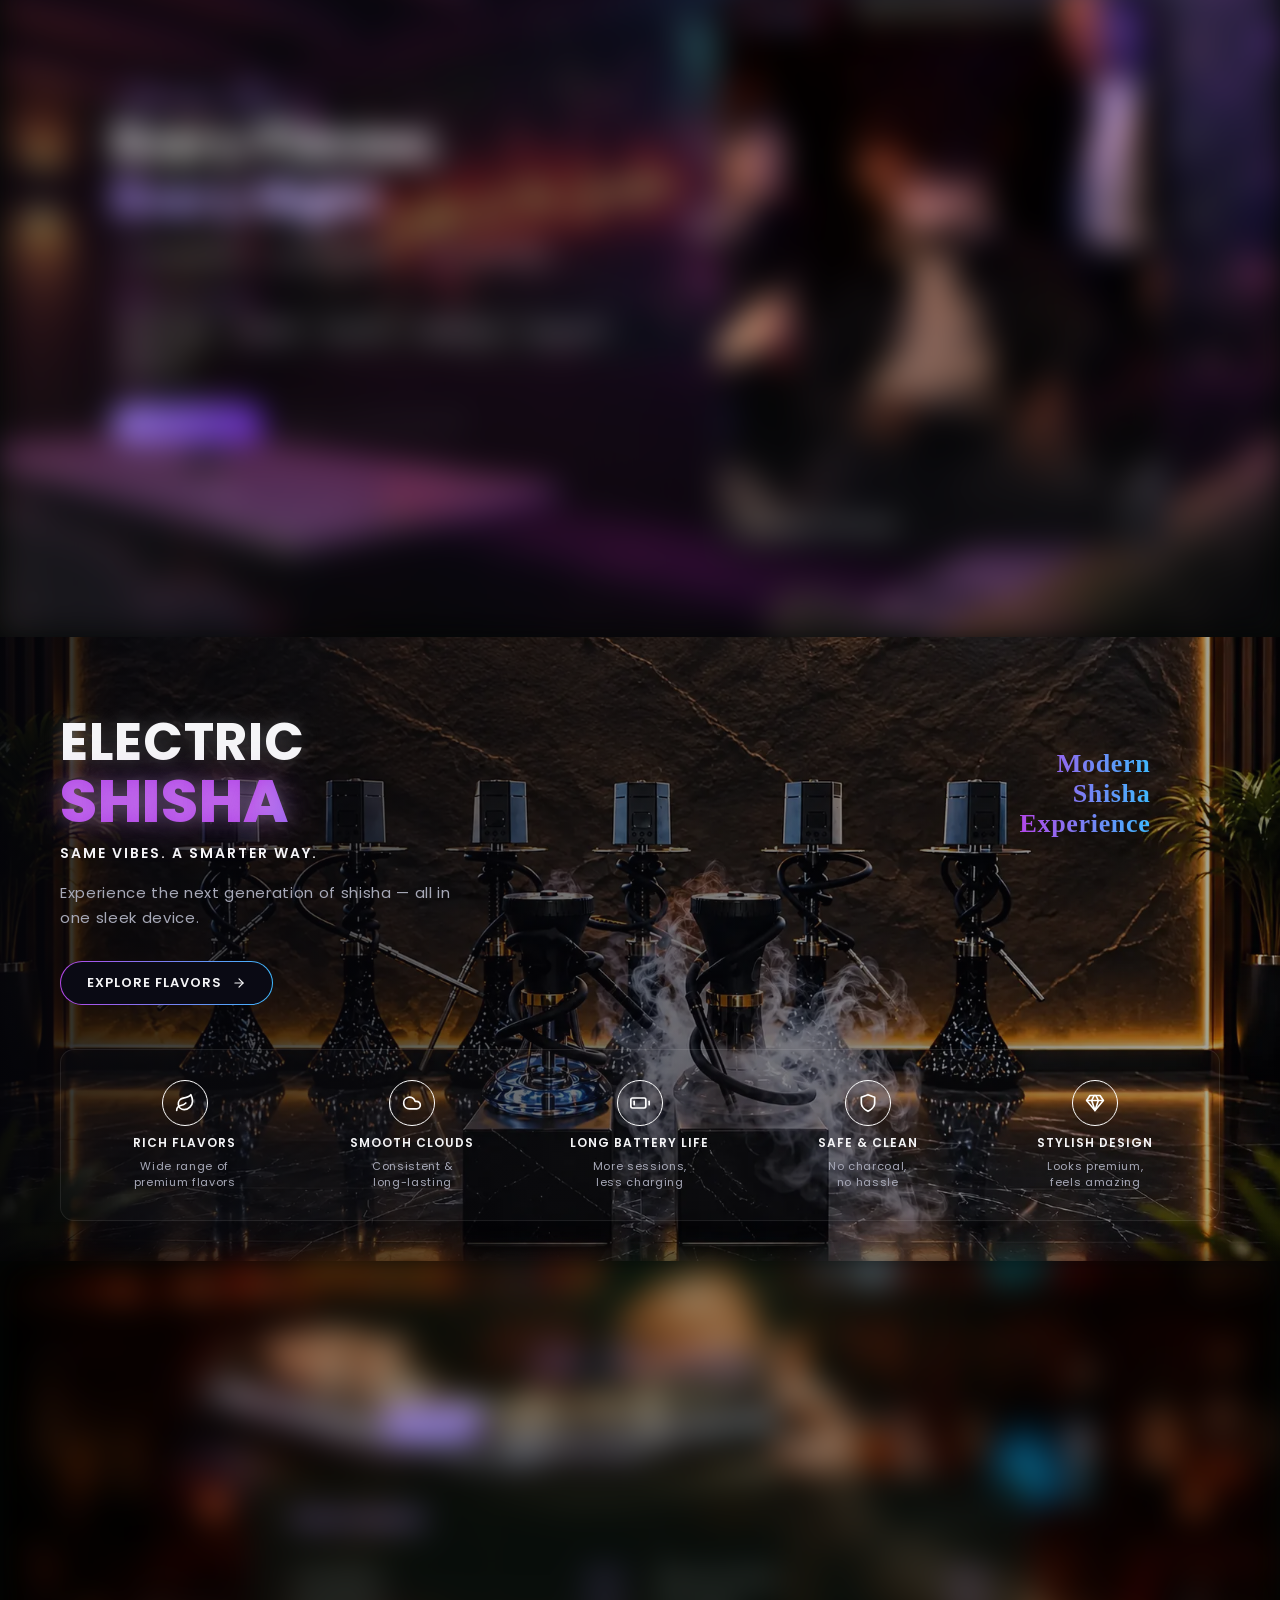
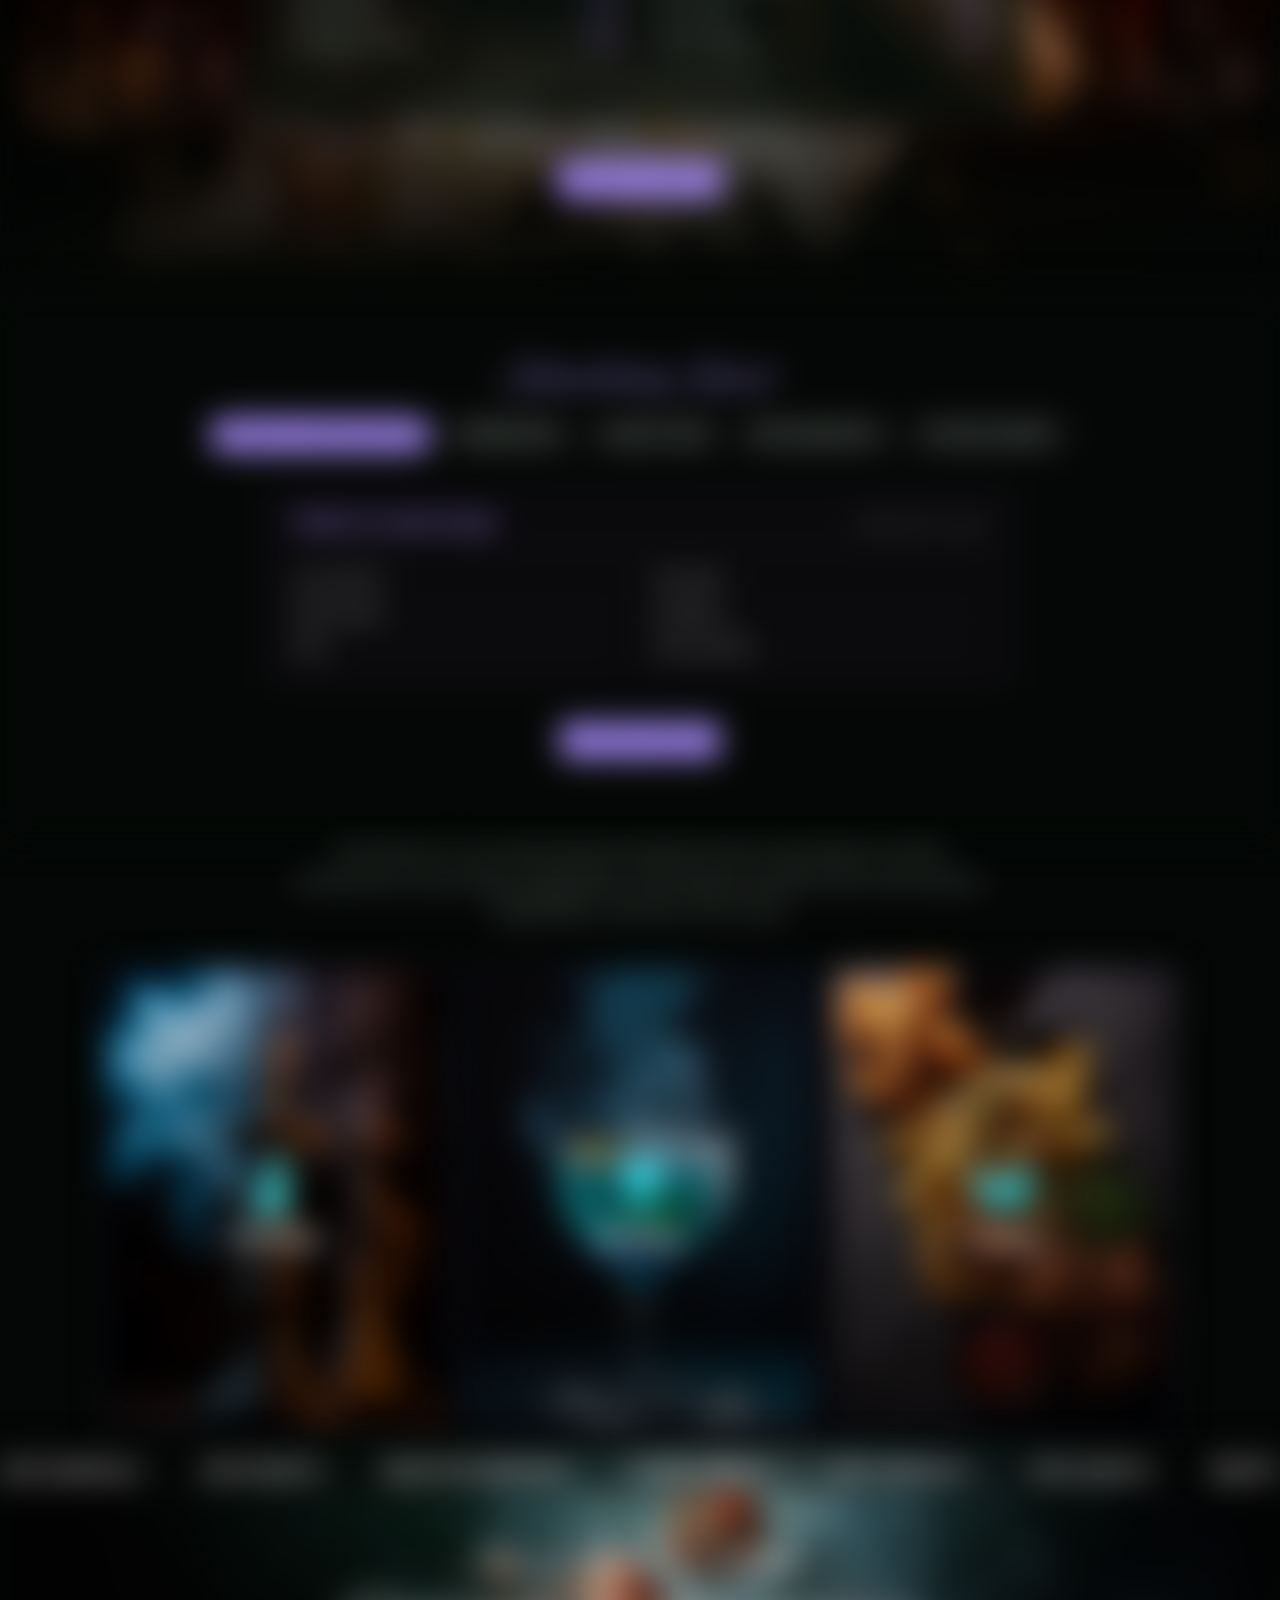
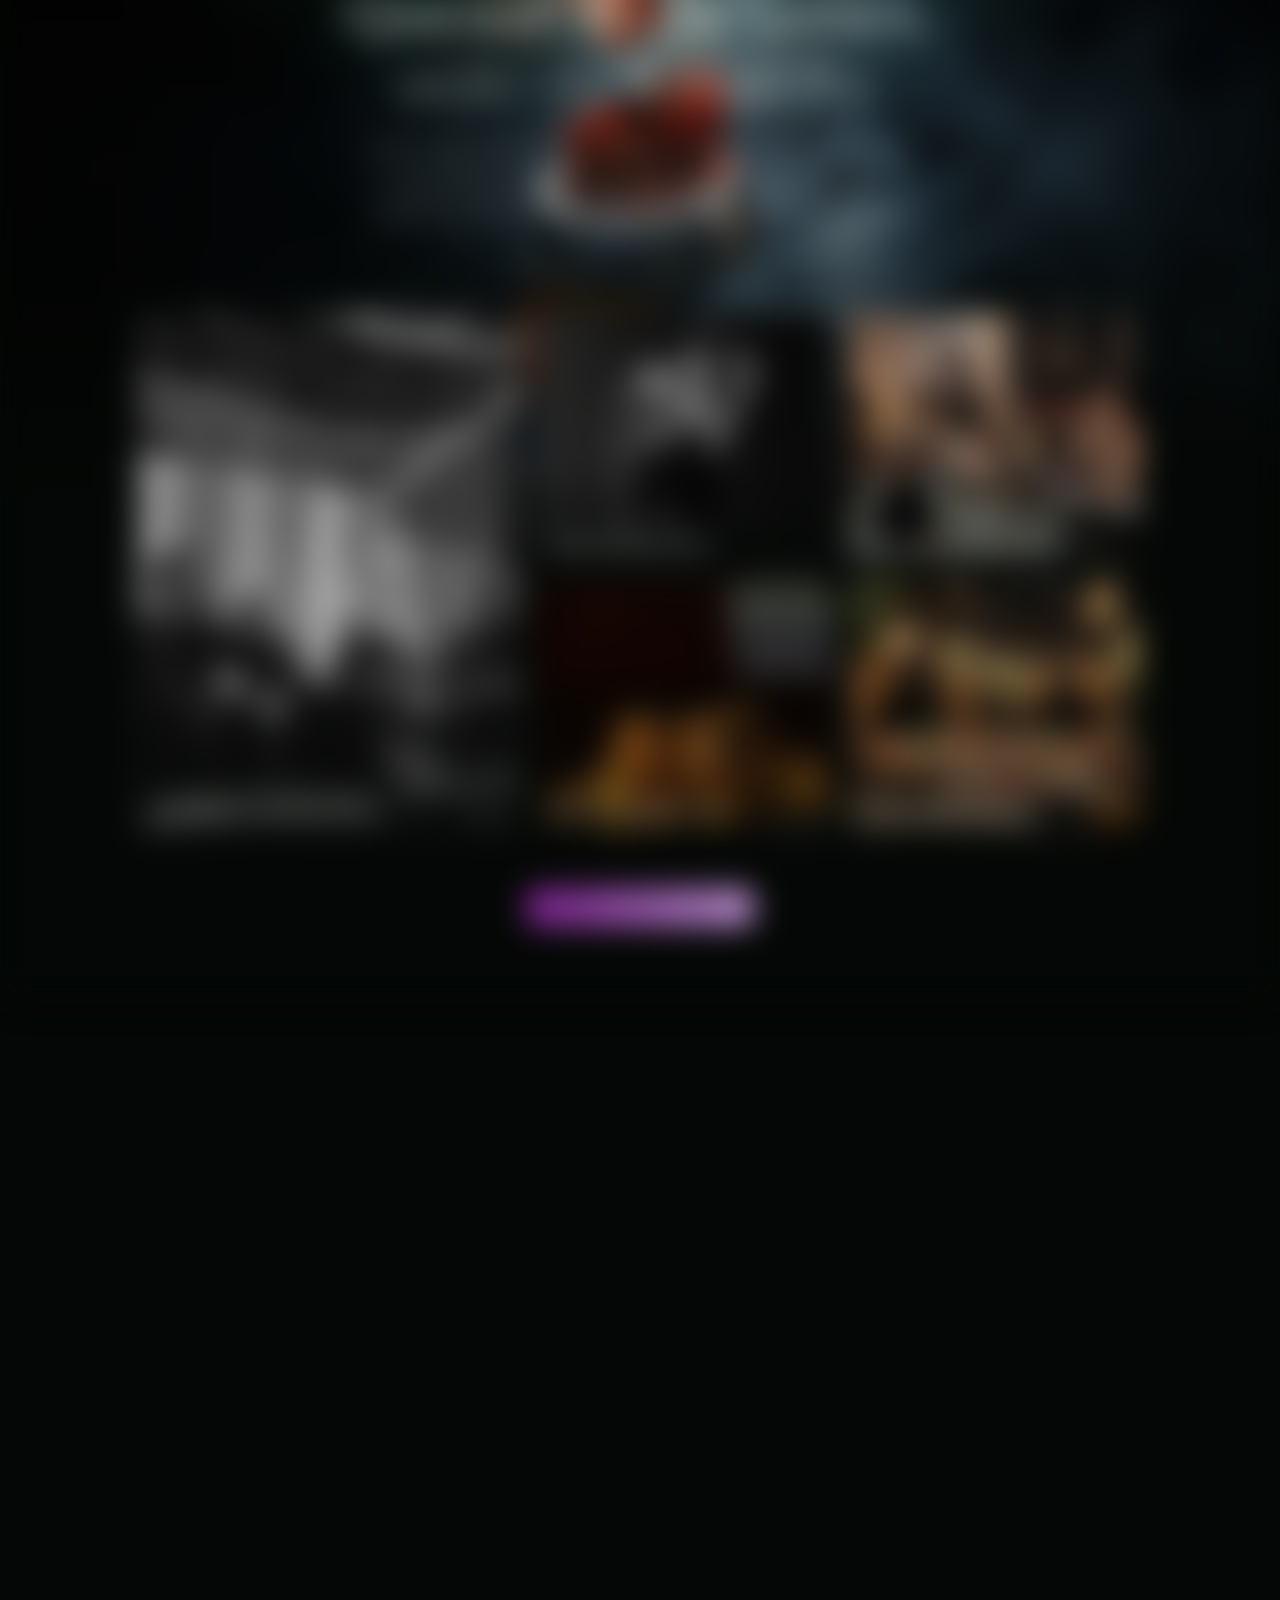
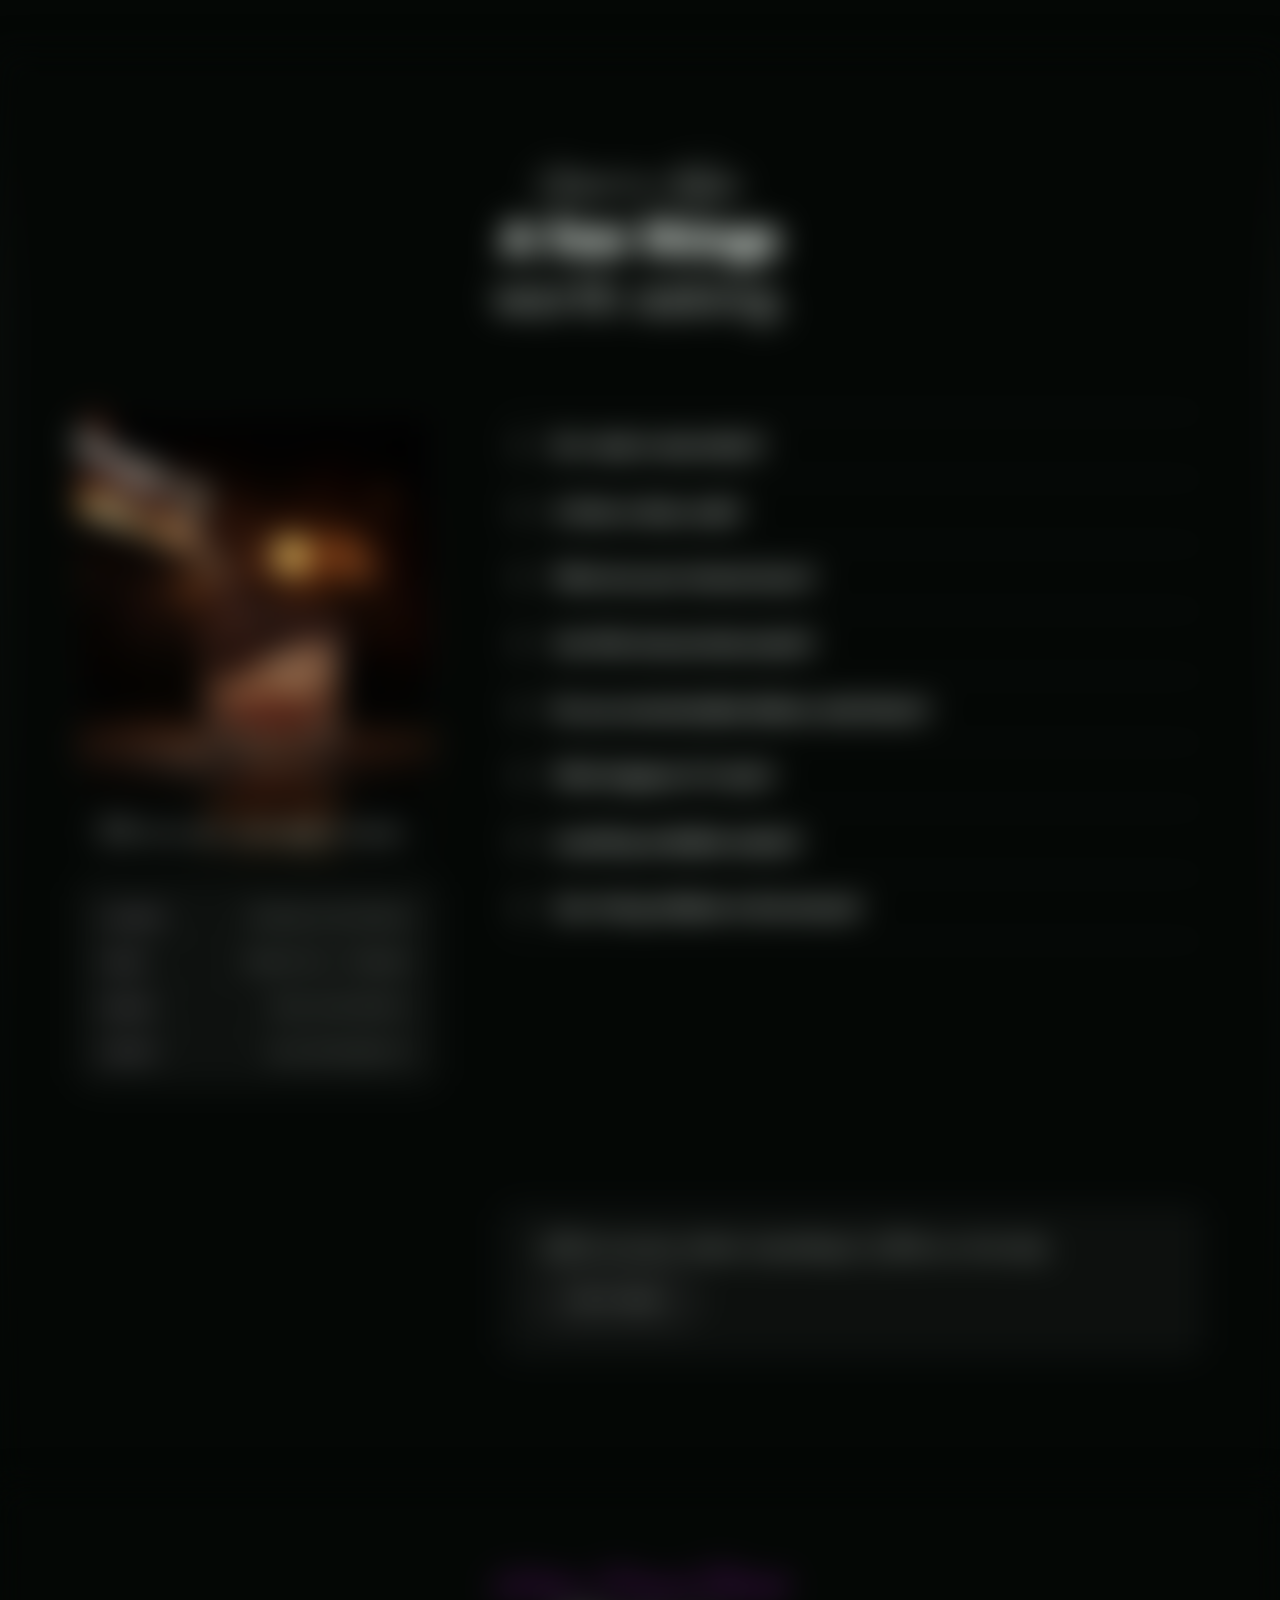
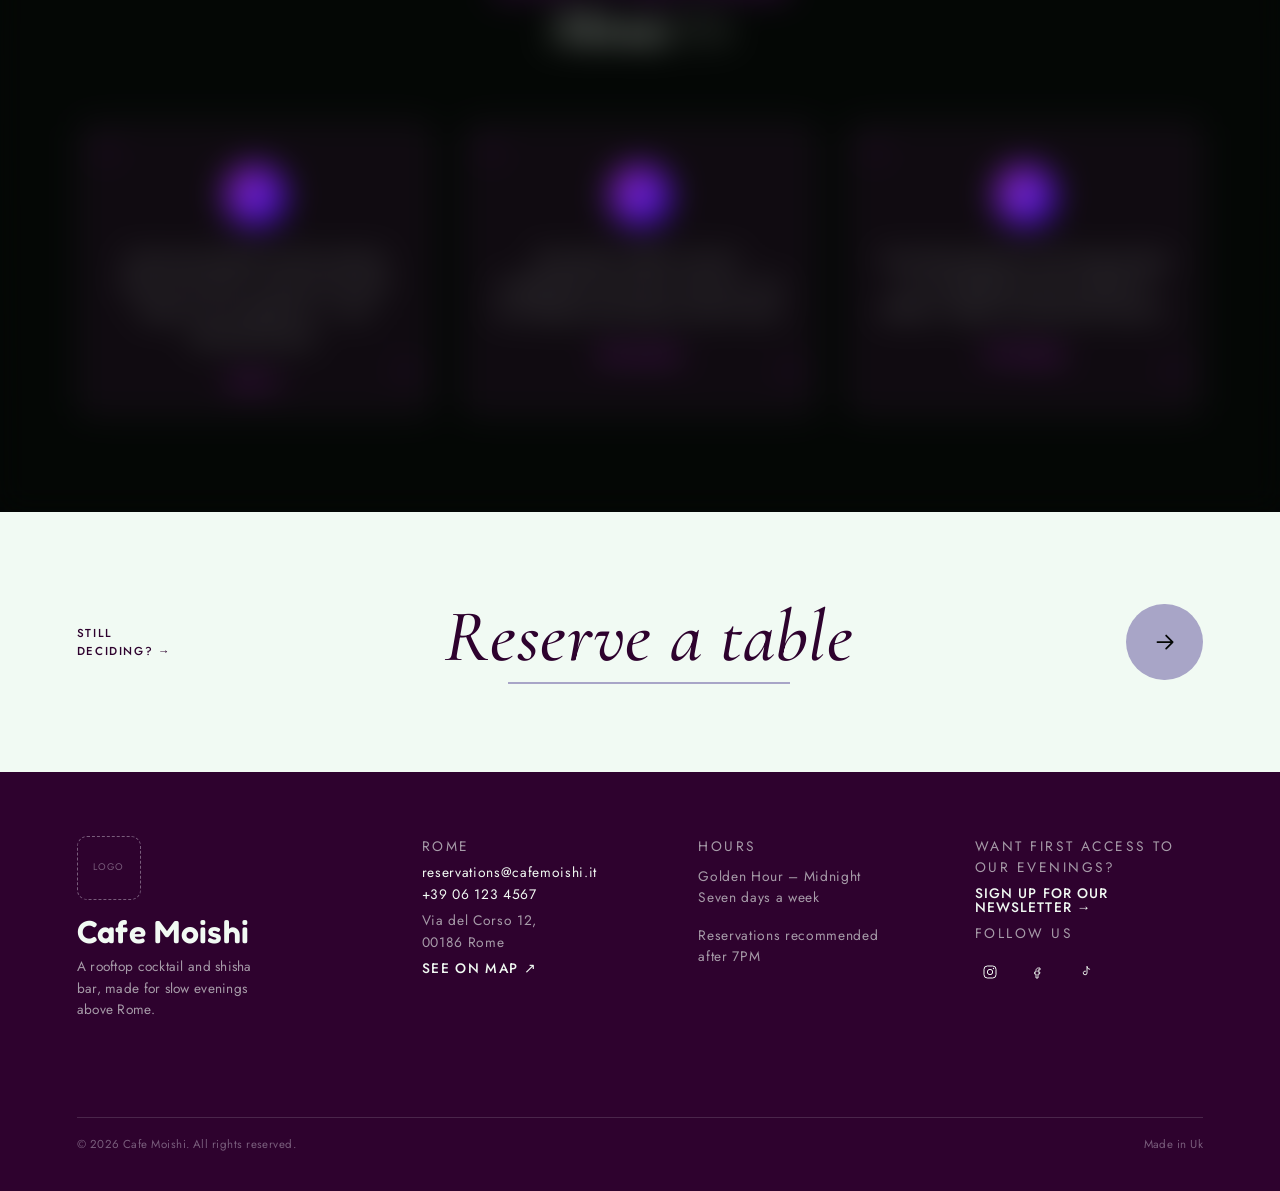
==== commit baa0533d: "frontend ui fixes" ====
--- a/index.html
+++ b/index.html
@@ -1671,7 +1671,6 @@
 
 </head>
 <body>
-
 <section class="moishi-carousel" aria-label="MOISHI menu categories">
 
   <!-- Section background — replace this src with your own image.
@@ -1781,6 +1780,70 @@
     </button>
 
   </div>
+
+  <a href="menu.html" class="moishi-carousel__cta">Full menu</a>
+
+  <style>
+    .moishi-carousel__cta{
+      display:flex;
+      justify-content:center;
+      align-items:center;
+      gap:8px;
+      text-align:center;
+      margin:28px auto 0;
+      width:max-content;
+      padding:14px 36px;
+      border-radius:999px;
+      background:linear-gradient(120deg, #6d28d9, #a855f7, #e879f9);
+      background-size:220% auto;
+      background-position:left center;
+      color:#fff;
+      font-weight:700;
+      font-size:.82rem;
+      letter-spacing:.12em;
+      text-transform:uppercase;
+      text-decoration:none;
+      position:relative;
+      overflow:hidden;
+      isolation:isolate;
+      box-shadow:0 0 18px rgba(168,85,247,.55), 0 0 38px rgba(168,85,247,.25);
+      transition:transform .35s cubic-bezier(.2,.8,.2,1), box-shadow .35s ease, background-position .6s ease;
+      animation:moishiCtaPulse 2.6s ease-in-out infinite;
+    }
+
+    .moishi-carousel__cta::before{
+      content:"";
+      position:absolute; inset:0;
+      z-index:1;
+      background:linear-gradient(120deg, transparent 30%, rgba(255,255,255,.55) 50%, transparent 70%);
+      transform:translateX(-130%);
+      transition:transform .7s ease;
+    }
+
+    .moishi-carousel__cta:hover,
+    .moishi-carousel__cta:focus-visible{
+      animation-play-state:paused;
+      transform:translateY(-4px) scale(1.05);
+      background-position:right center;
+      box-shadow:0 0 26px rgba(168,85,247,.9), 0 0 55px rgba(168,85,247,.5), 0 0 90px rgba(232,121,249,.3);
+    }
+    .moishi-carousel__cta:hover::before,
+    .moishi-carousel__cta:focus-visible::before{
+      transform:translateX(130%);
+    }
+    .moishi-carousel__cta:active{
+      transform:translateY(-1px) scale(.97);
+    }
+
+    @keyframes moishiCtaPulse{
+      0%, 100%{ box-shadow:0 0 18px rgba(168,85,247,.5), 0 0 38px rgba(168,85,247,.2); }
+      50%{ box-shadow:0 0 26px rgba(168,85,247,.8), 0 0 52px rgba(168,85,247,.35); }
+    }
+
+    @media (prefers-reduced-motion: reduce){
+      .moishi-carousel__cta{ animation:none; }
+    }
+  </style>
 
 </section>
 
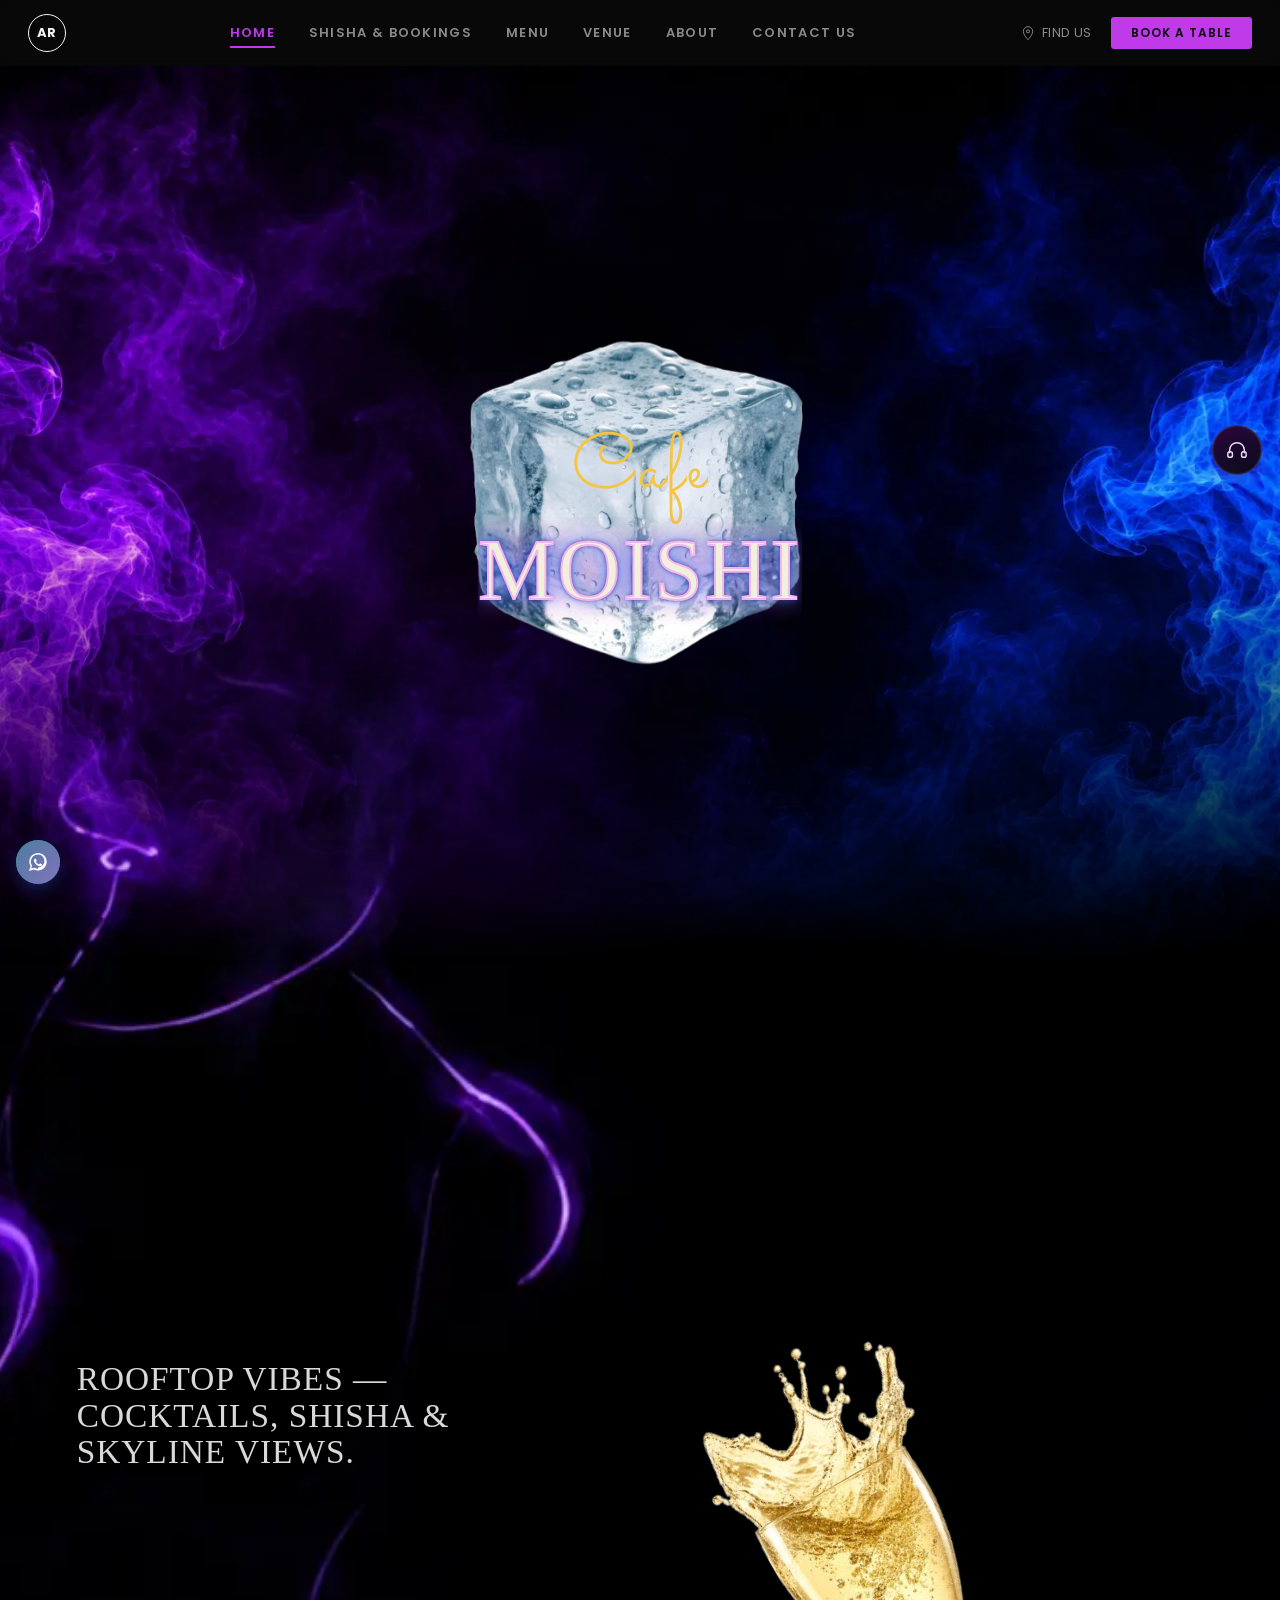
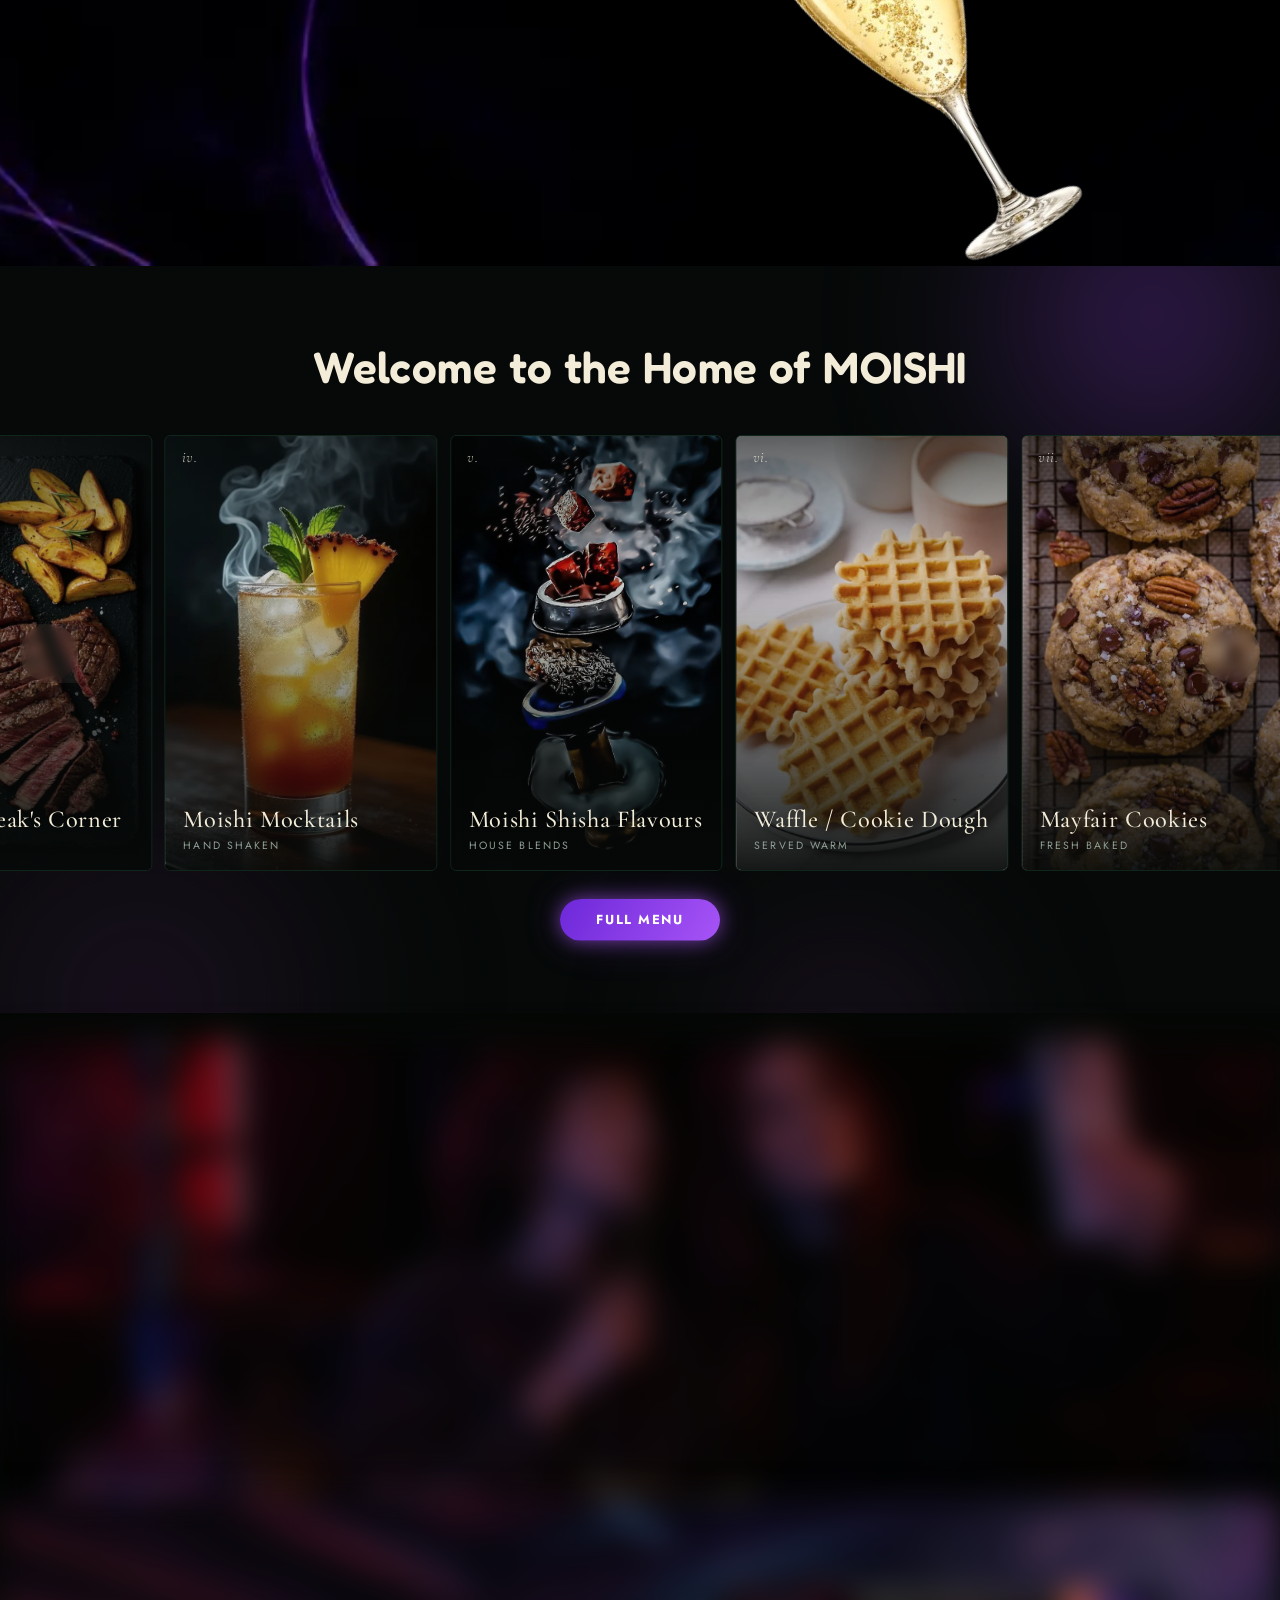
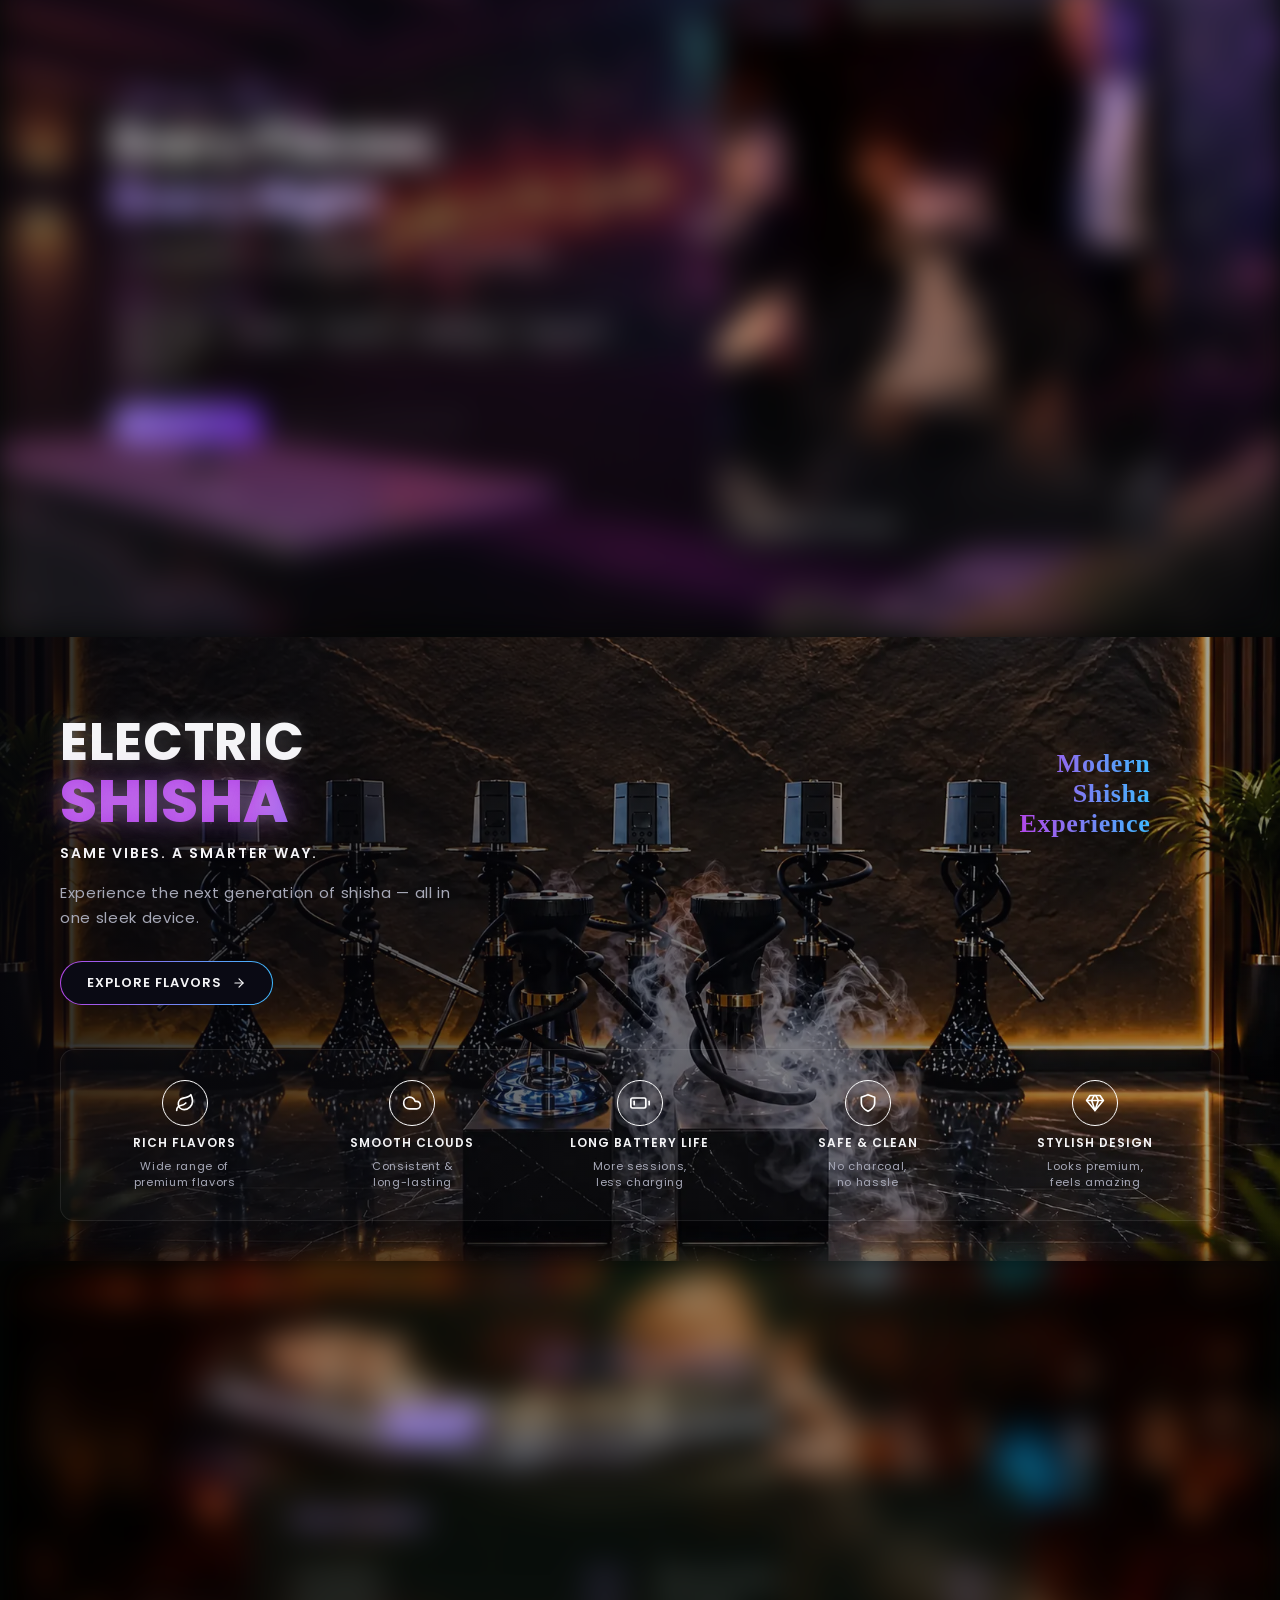
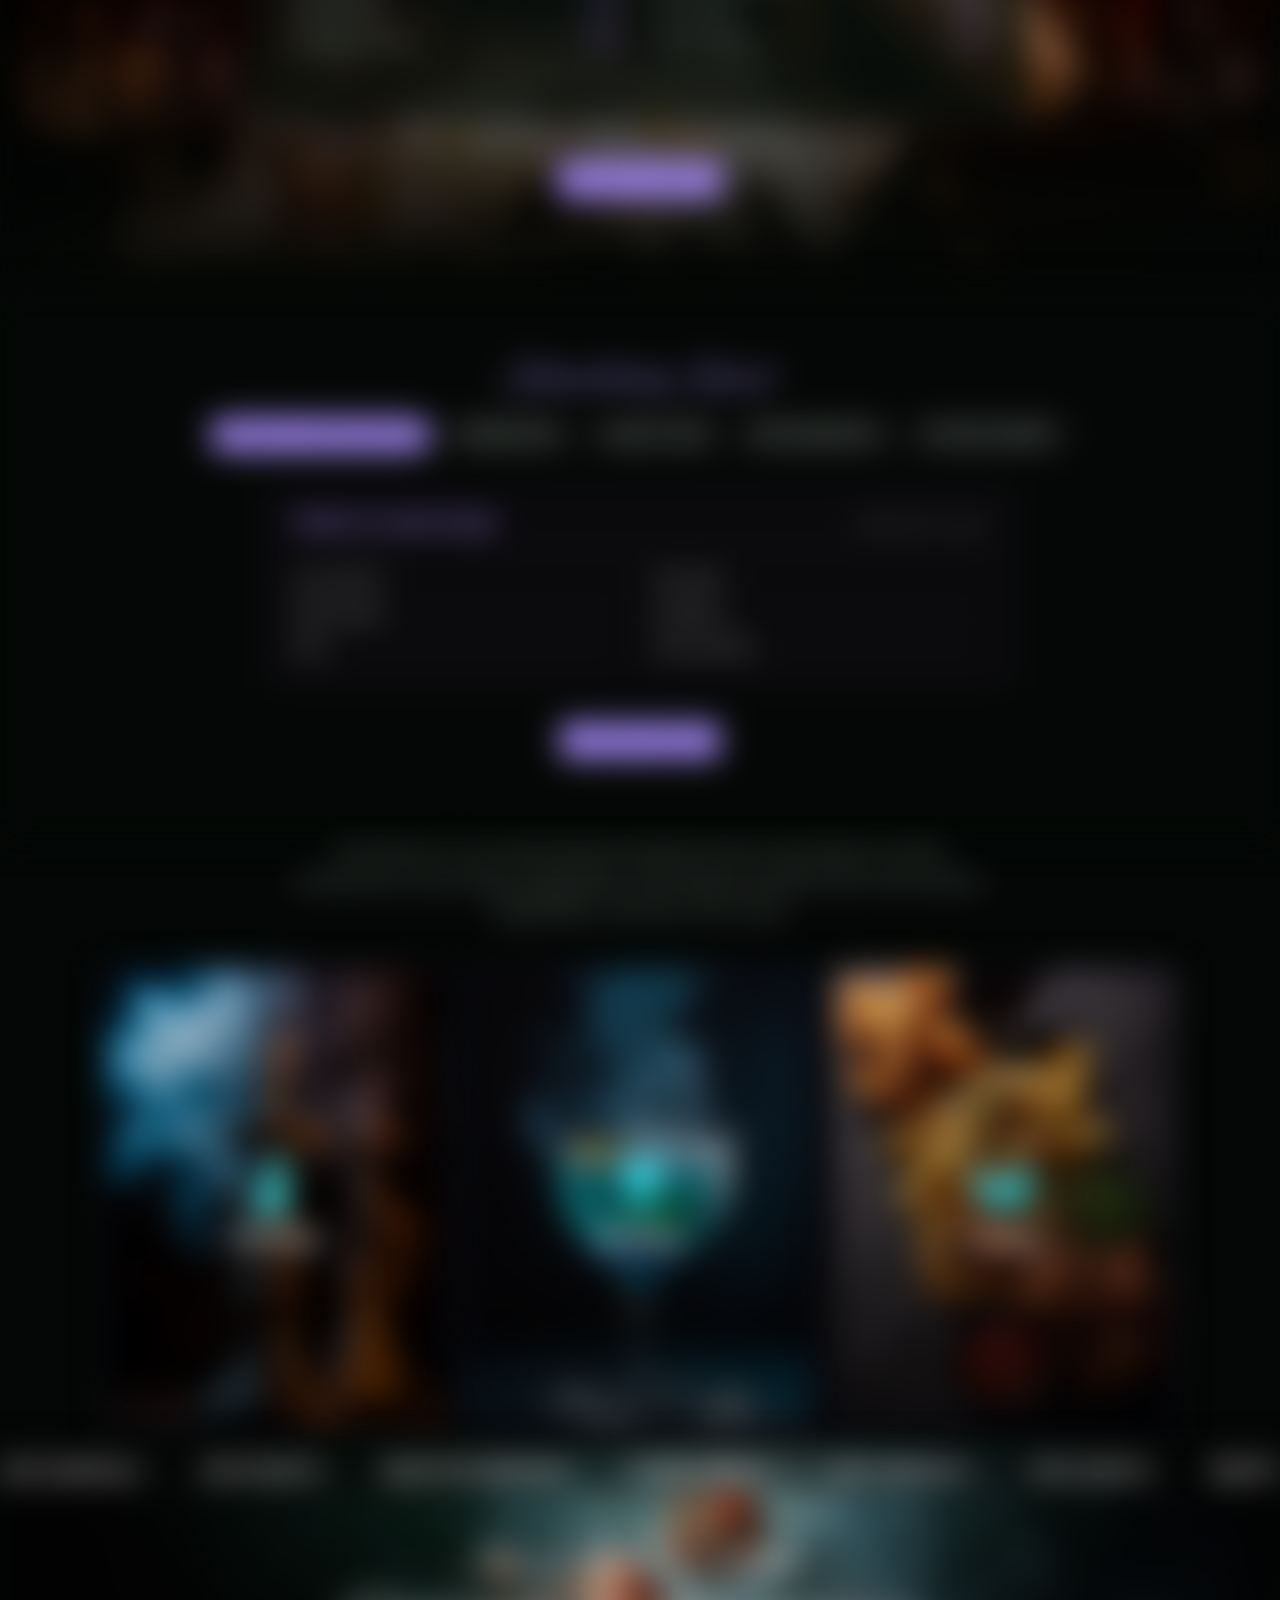
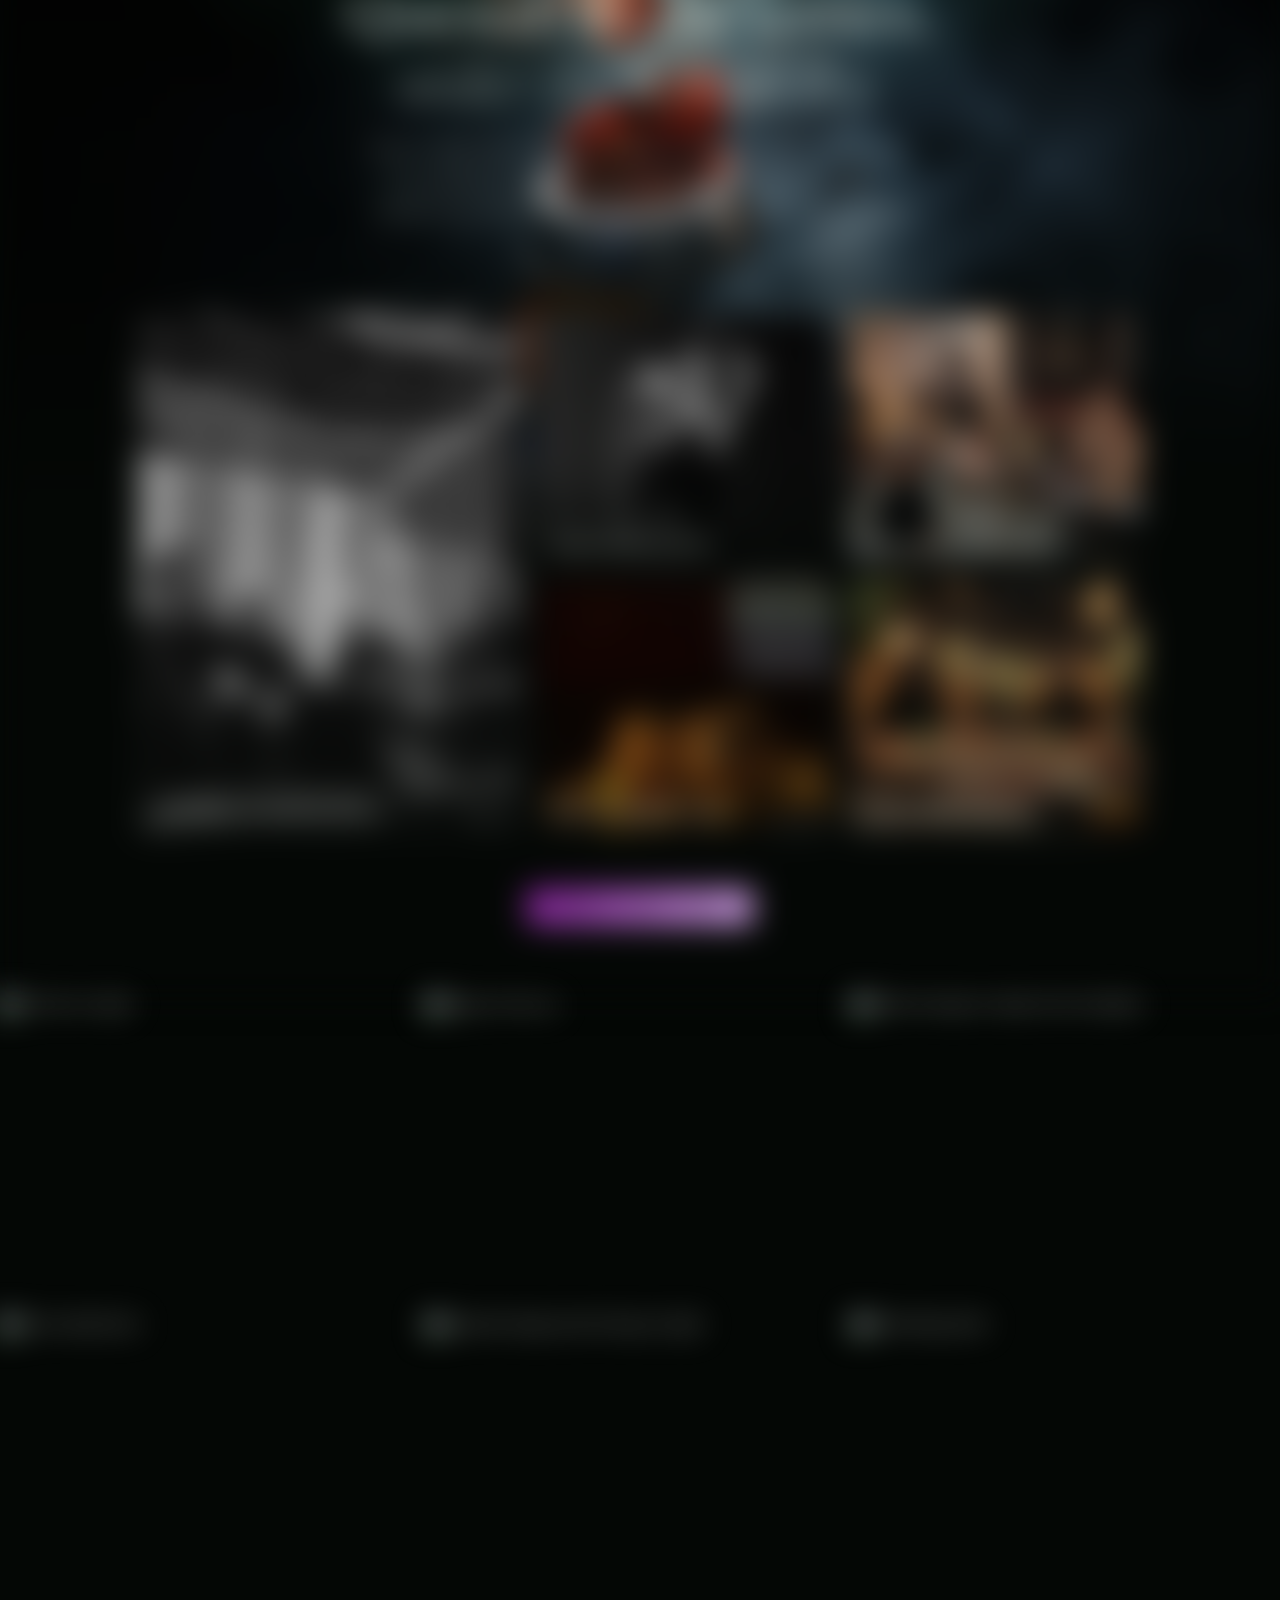
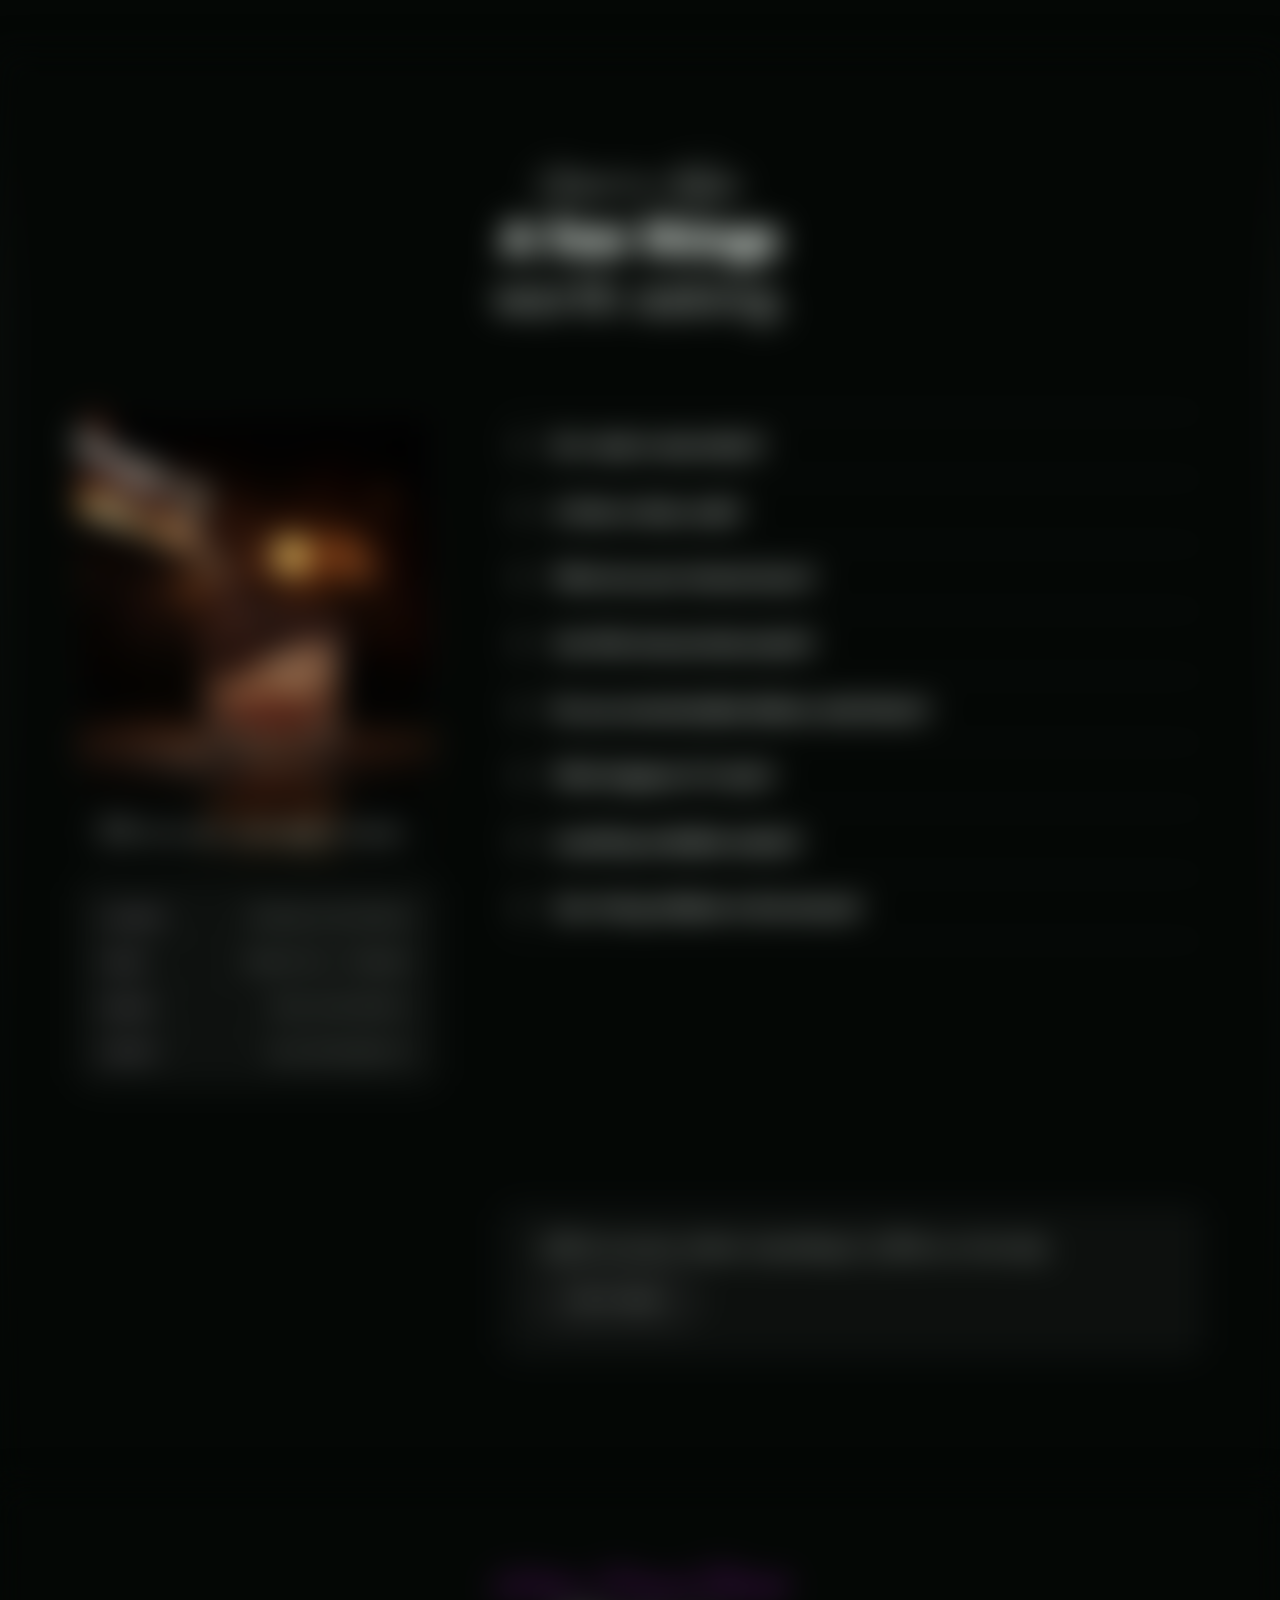
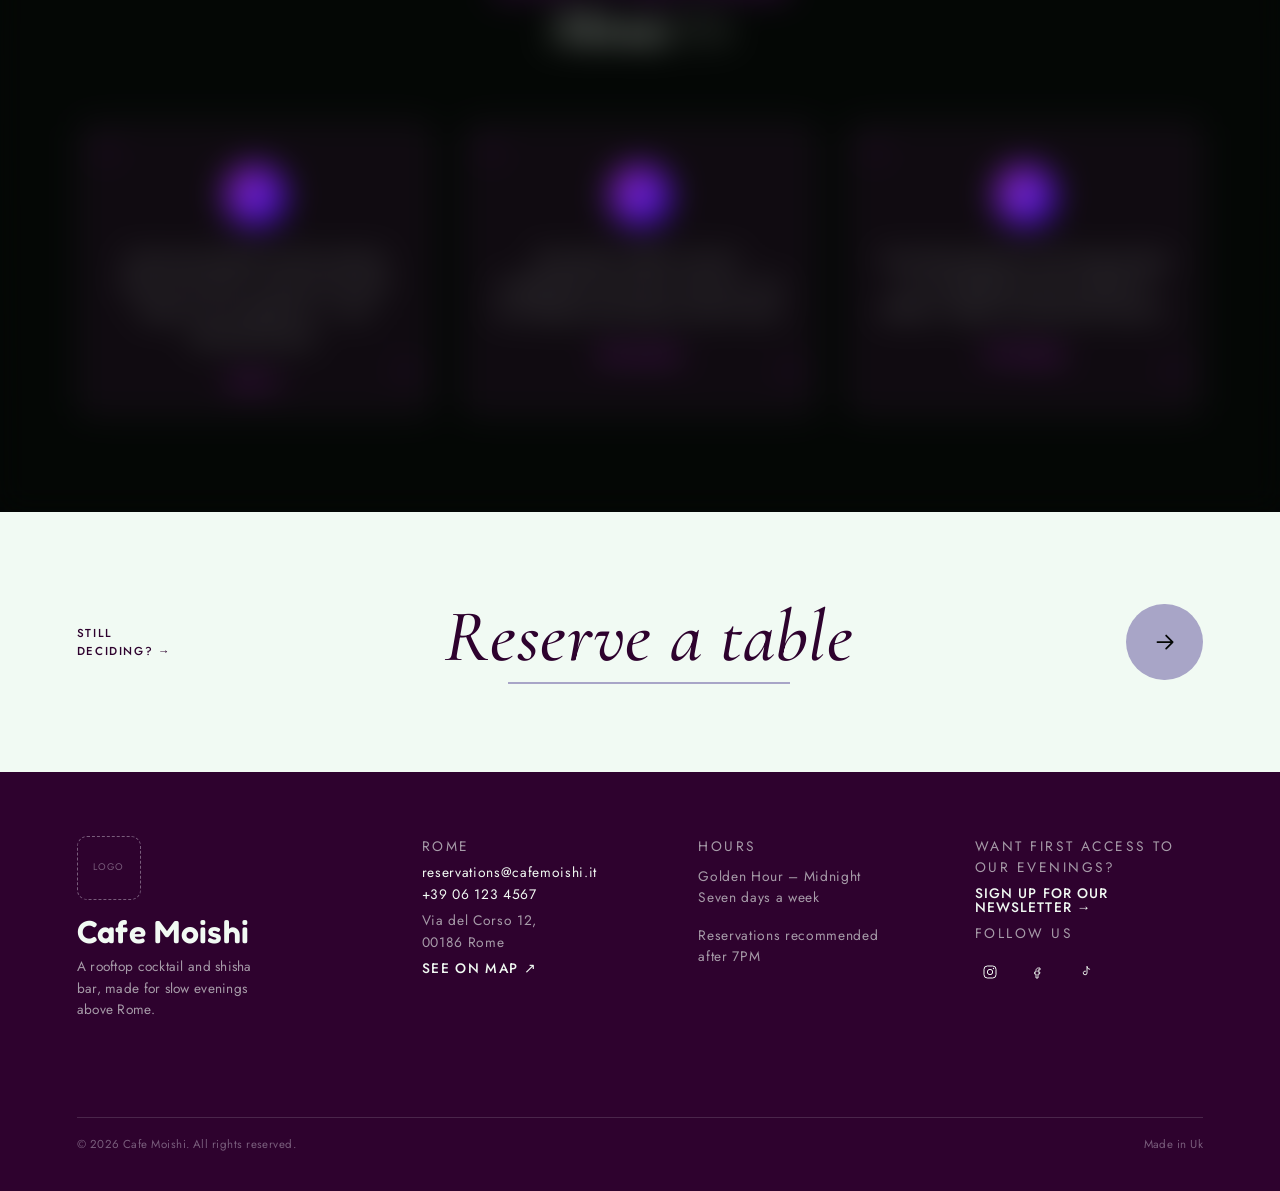
==== commit dec5f90a: "frontend ui fixes" ====
--- a/index.html
+++ b/index.html
@@ -8,6 +8,7 @@
         <link rel="stylesheet" href="main.css">
         <link rel="preconnect" href="https://fonts.googleapis.com">
 <link rel="preconnect" href="https://fonts.gstatic.com" crossorigin>
+
 <link href="https://fonts.googleapis.com/css2?family=Alex+Brush&family=Fredoka:wght@500;600;700&family=Cormorant+Garamond:wght@400;500;600&family=Jost:wght@300;400;500&display=swap" rel="stylesheet">   
 <link href="https://fonts.googleapis.com/css2?family=Poppins:wght@400;500;600;700&display=swap" rel="stylesheet">
  <style>
@@ -1033,6 +1034,26 @@
     }
 }
 
+</style>
+<link href="https://fonts.googleapis.com/css2?family=Sacramento&display=swap" rel="stylesheet">
+<style>
+body .home-hero .home-hero__title .home-hero__title-top,
+body .home-hero .home-hero__title .home-hero__title-top *,
+body .home-hero .home-hero__title .home-hero__title-top .hero-accent {
+  font-family: 'Sacramento', cursive !important;
+  text-transform: none !important;
+  letter-spacing: 0.02em !important;
+  color: #f5c542 !important;
+  -webkit-text-fill-color: #f5c542 !important;
+  -webkit-text-stroke: 0 !important;
+  text-shadow: none !important;
+  background: none !important;
+  animation: none !important;
+}
+body .home-hero .home-hero__title .home-hero__title-top {
+  font-size: 0.9em;
+  line-height: 1.2;
+}
 </style>
     </head>    <body class="home wp-singular page-template page-template-page_HOME page-template-page_HOME-php page page-id-2 wp-theme-sim-base chrome">
 <!-- ===== RESPONSIVE NAVBAR (desktop inline links + mobile toggle) ===== -->
--- a/main.css
+++ b/main.css
@@ -4133,3 +4133,7 @@
     .headline{ font-size: 32px; } 
     .headline .accent{ font-size: 38px; } 
   } 
+.home-hero__title .home-hero__title-top,
+.home-hero__title .home-hero__title-top * {
+  font-family: 'Sacramento', cursive !important;
+}
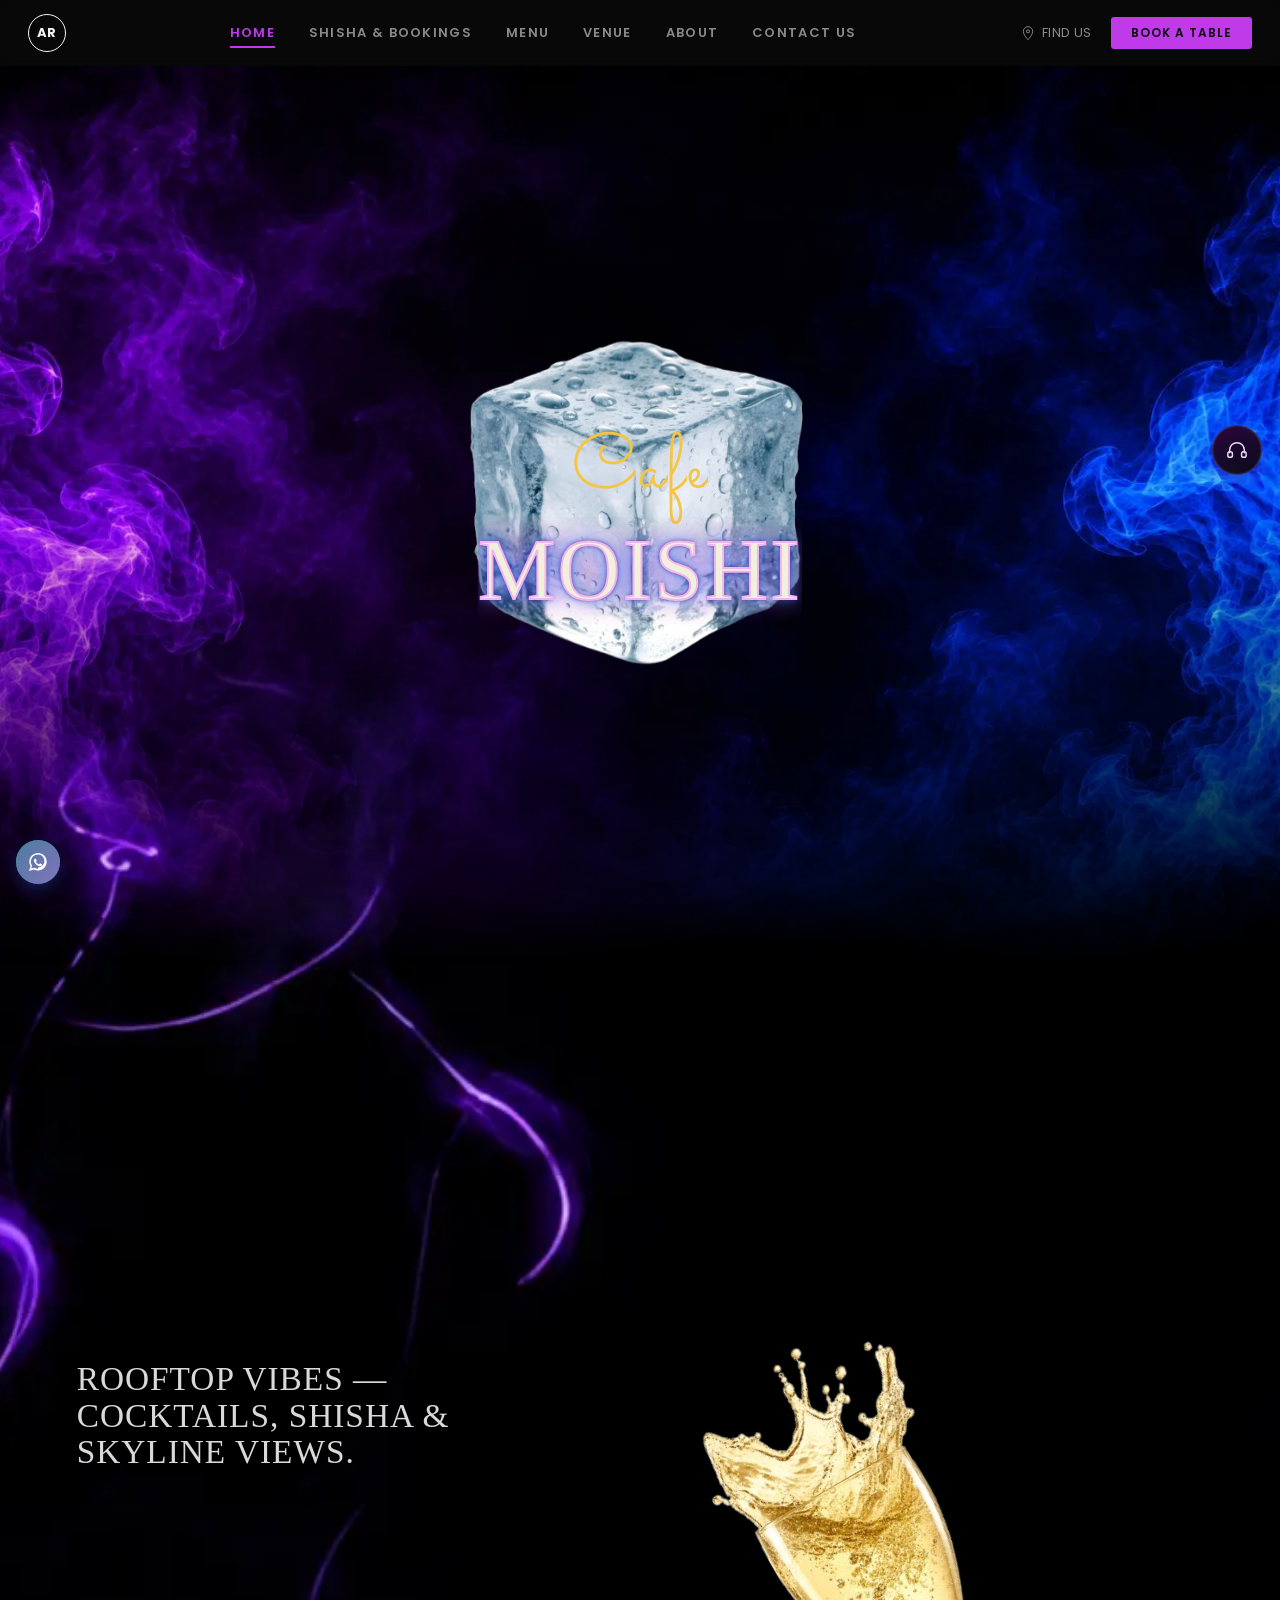
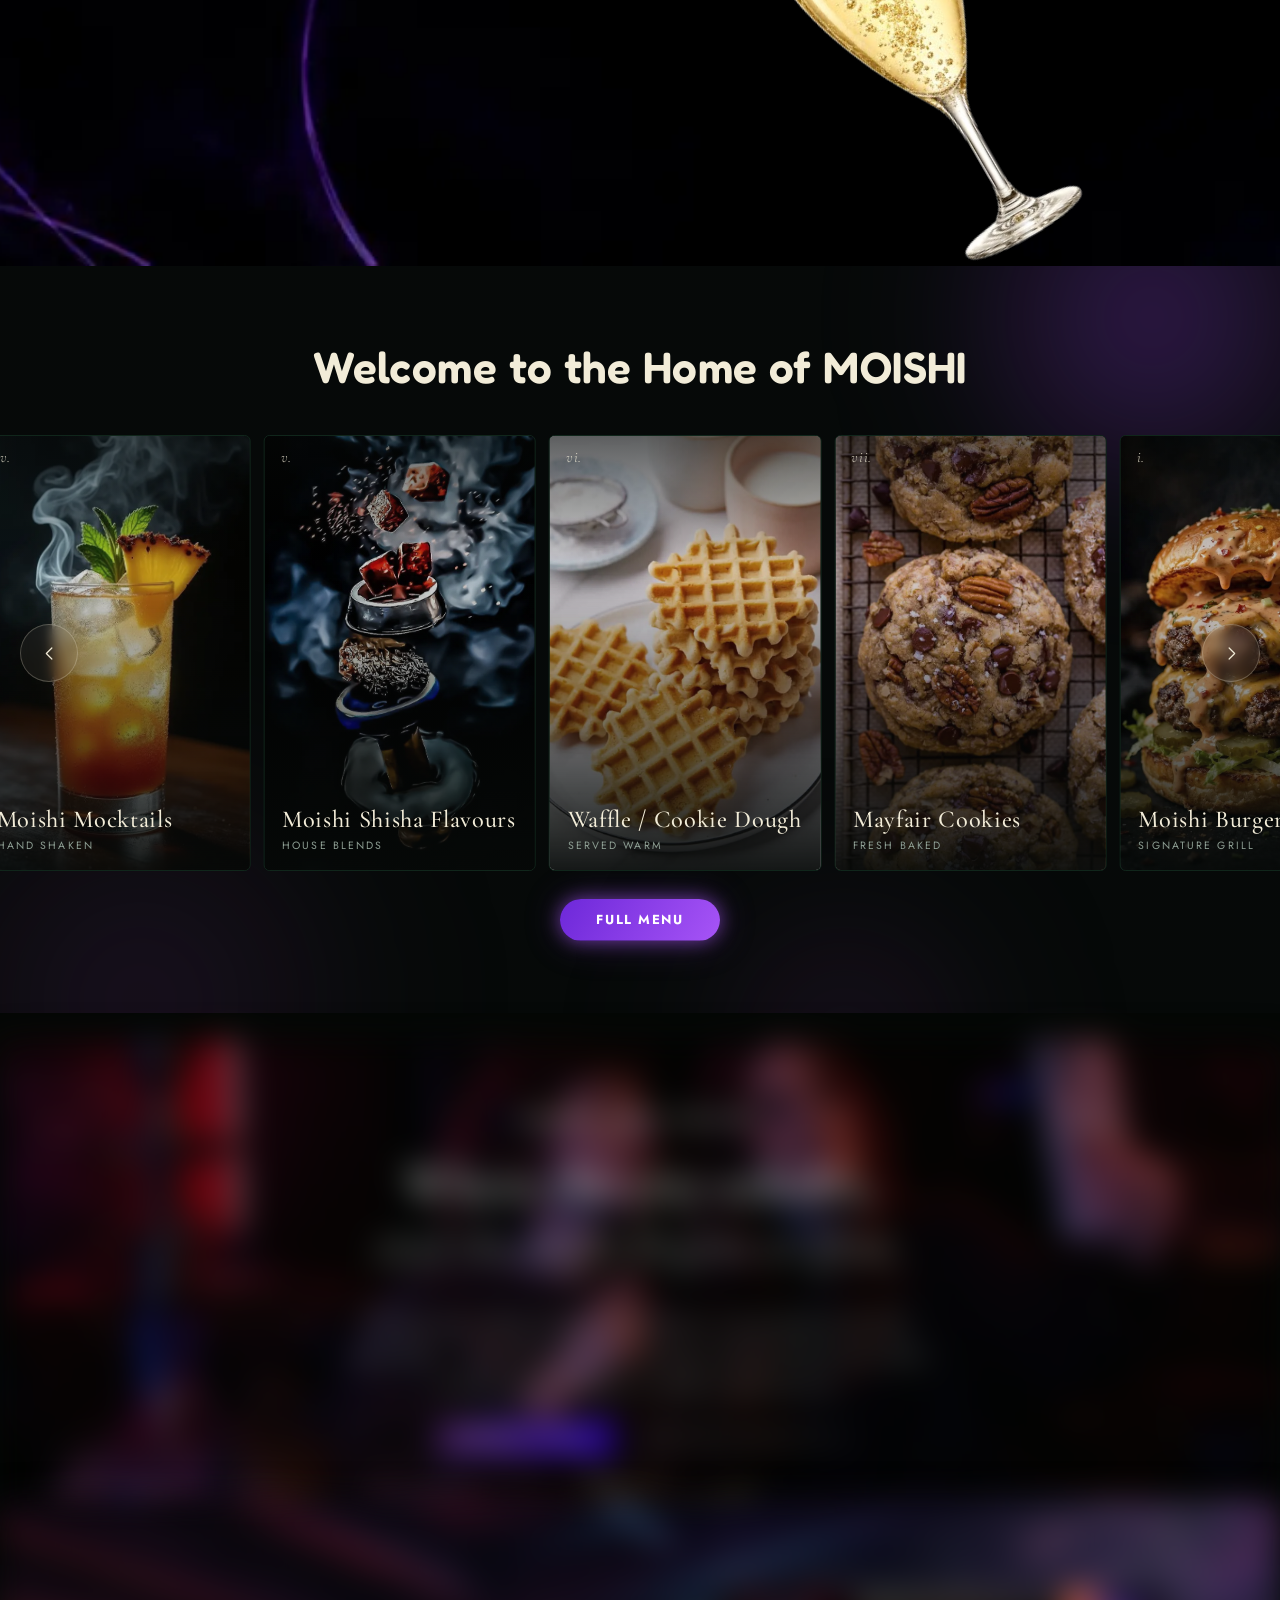
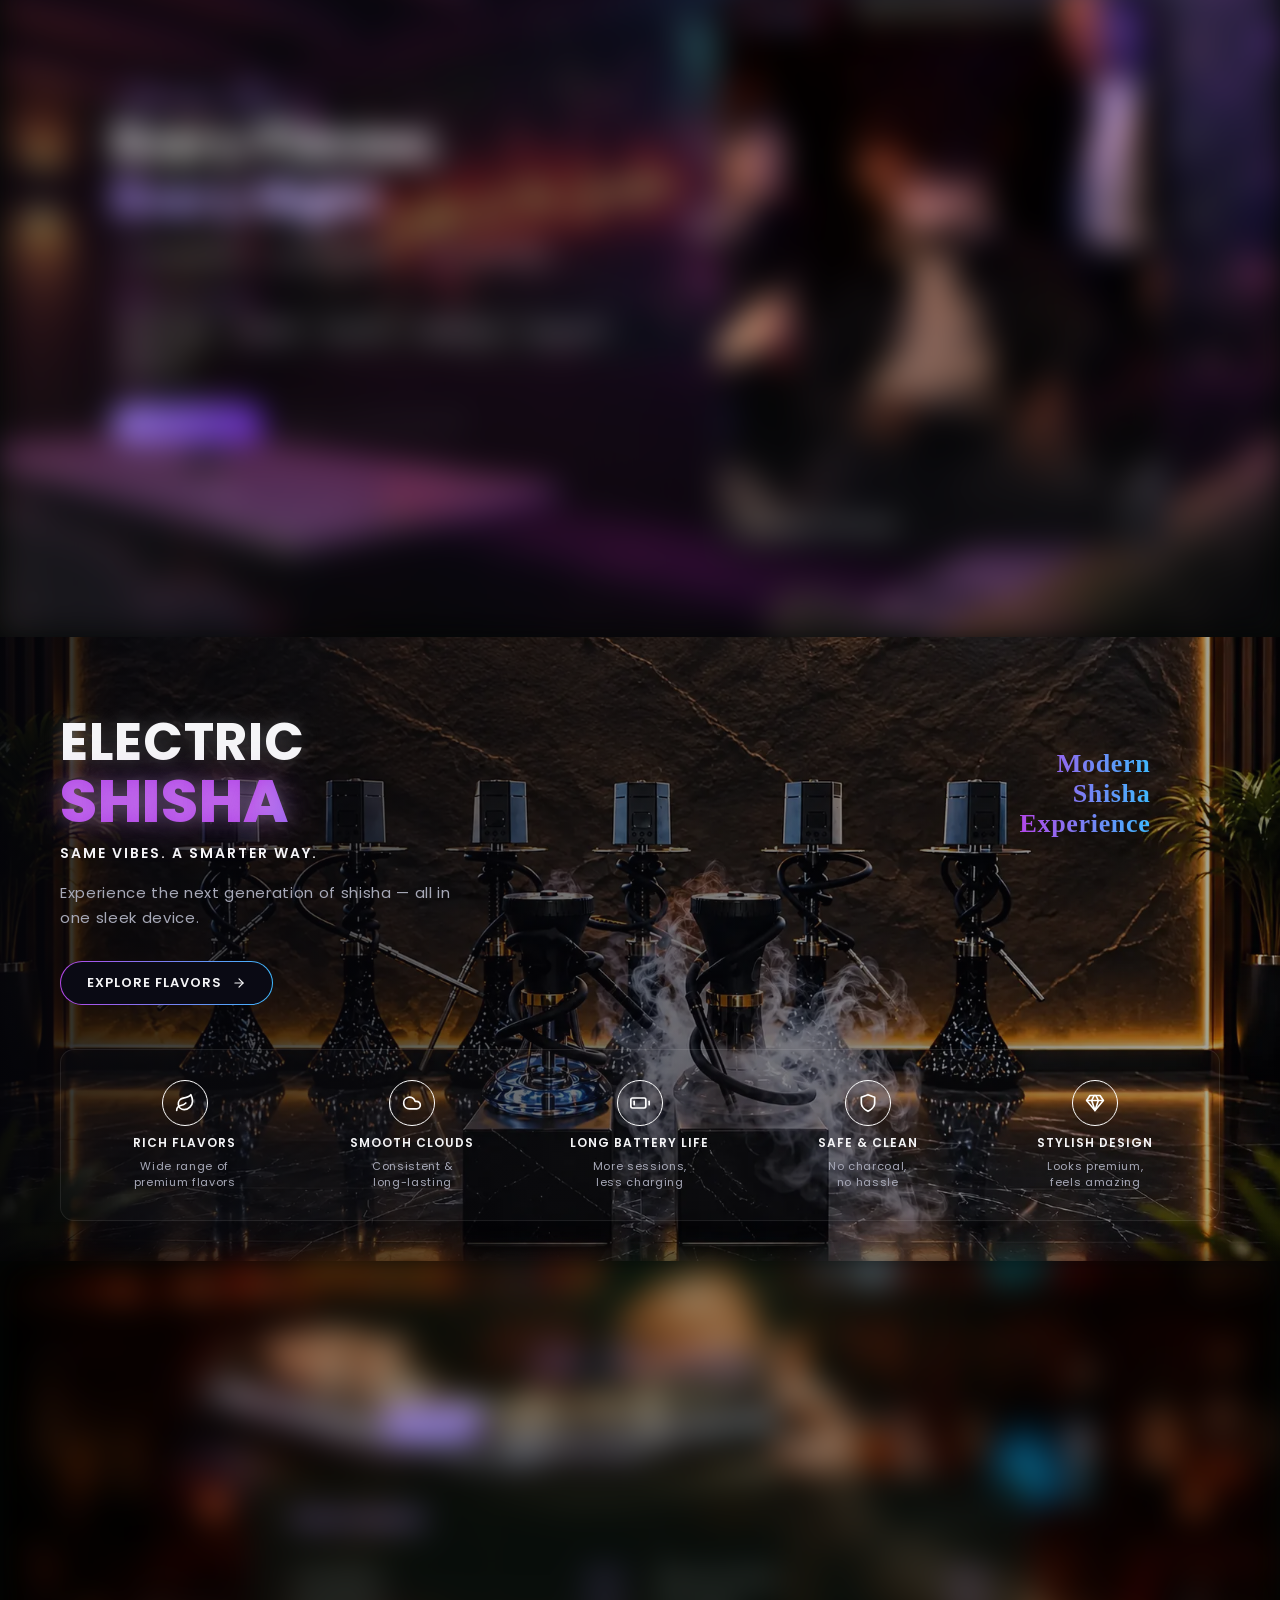
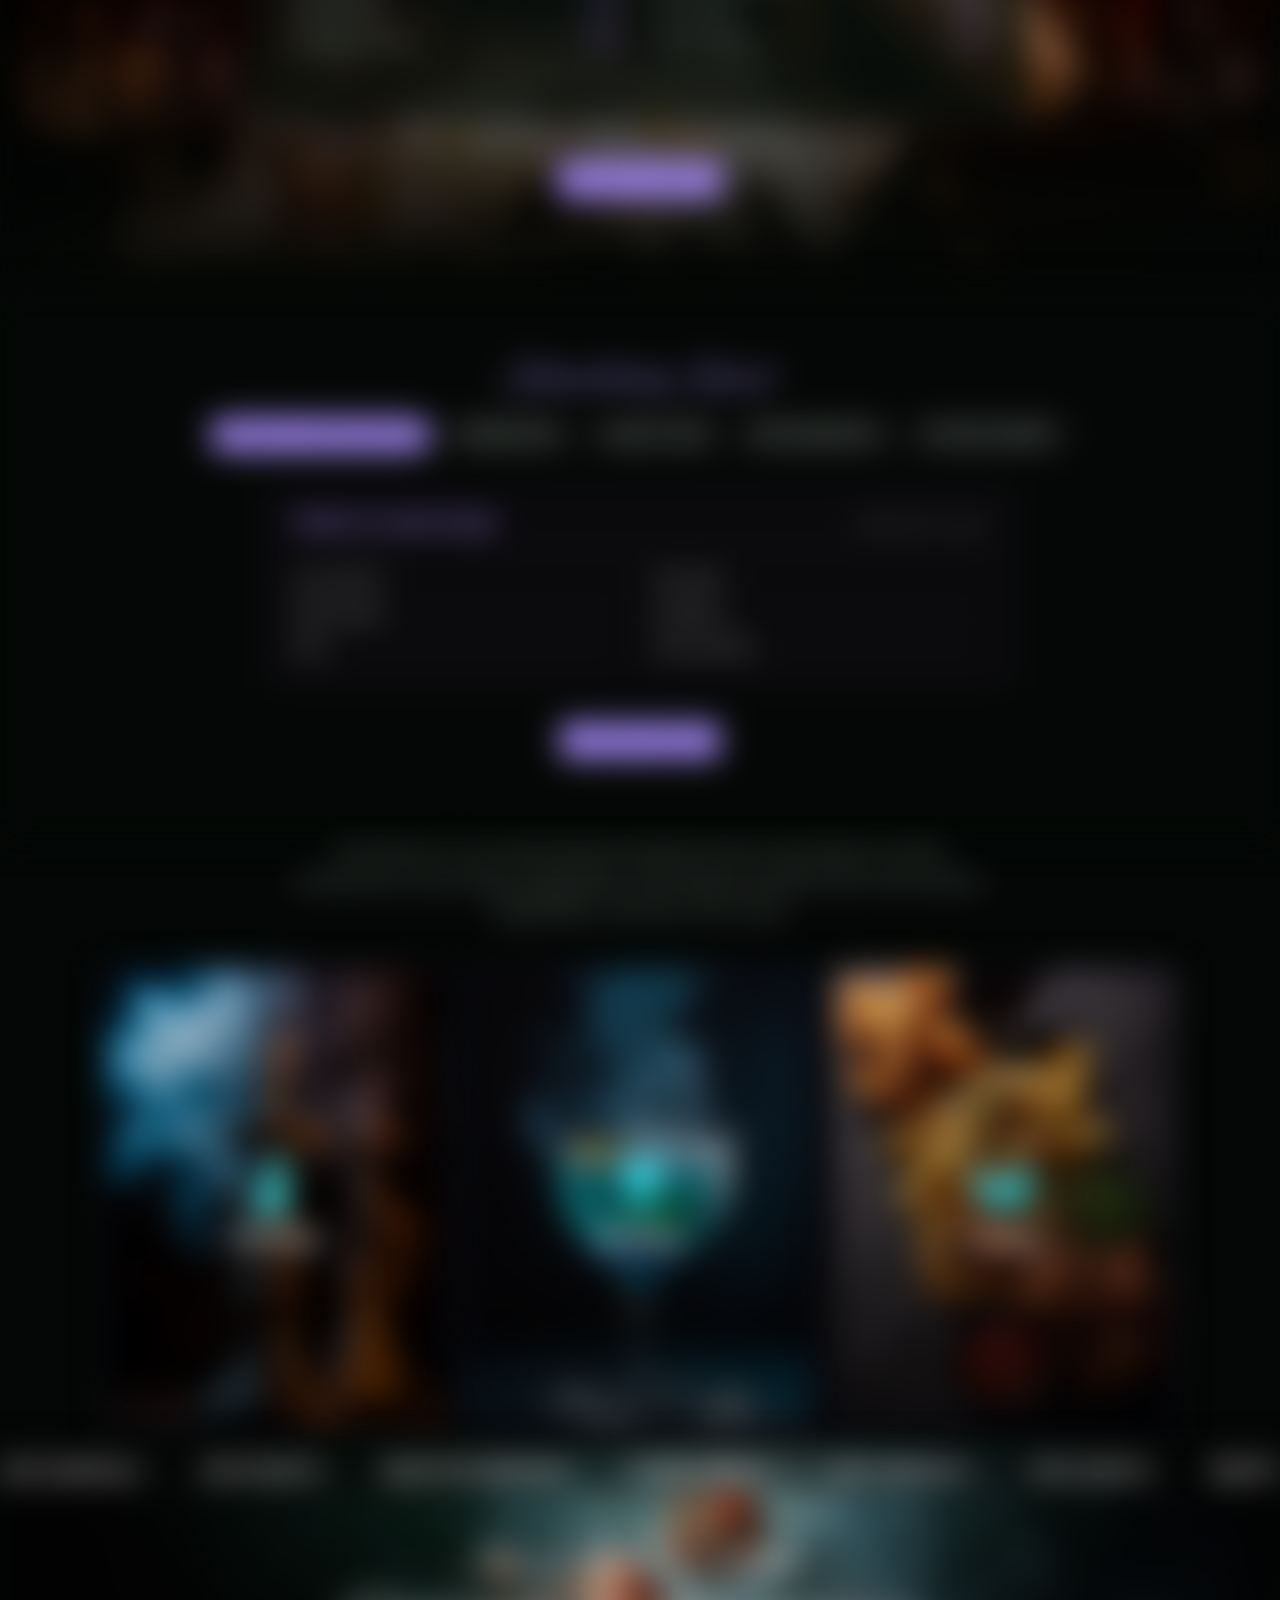
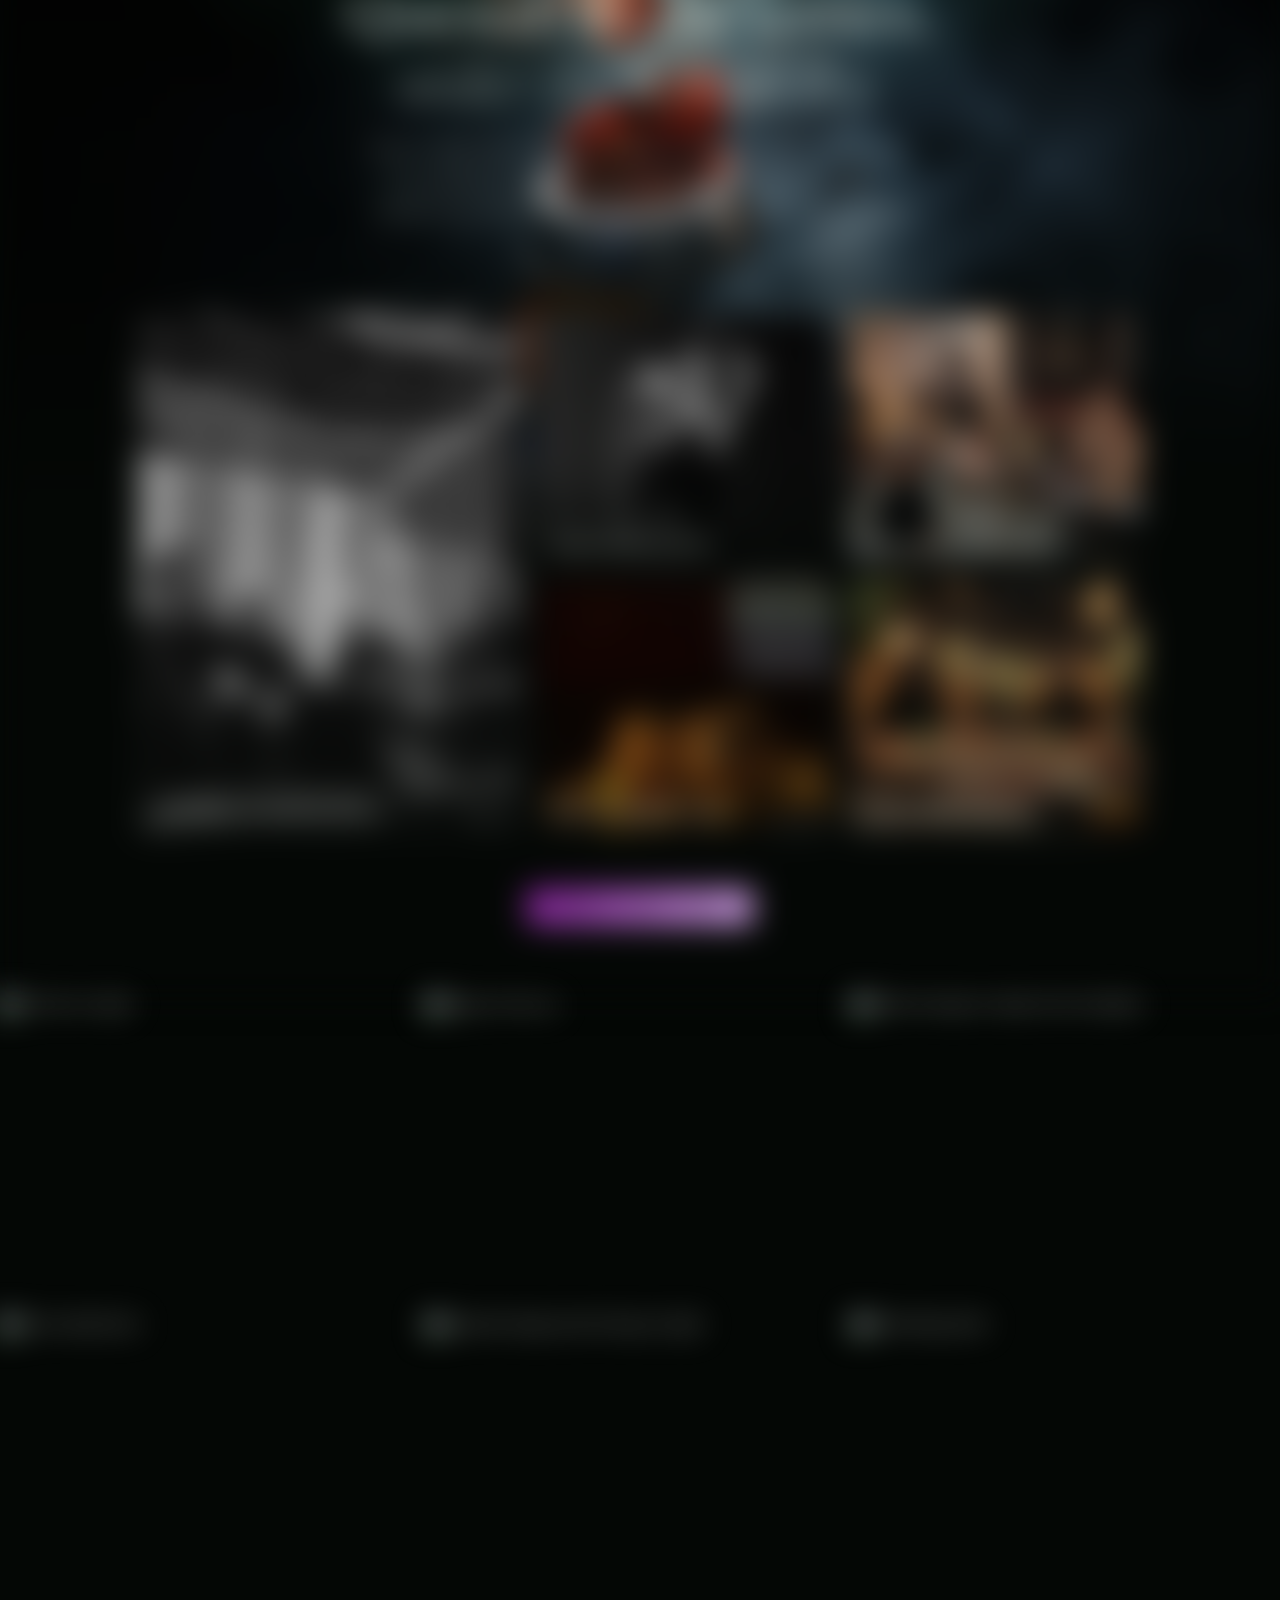
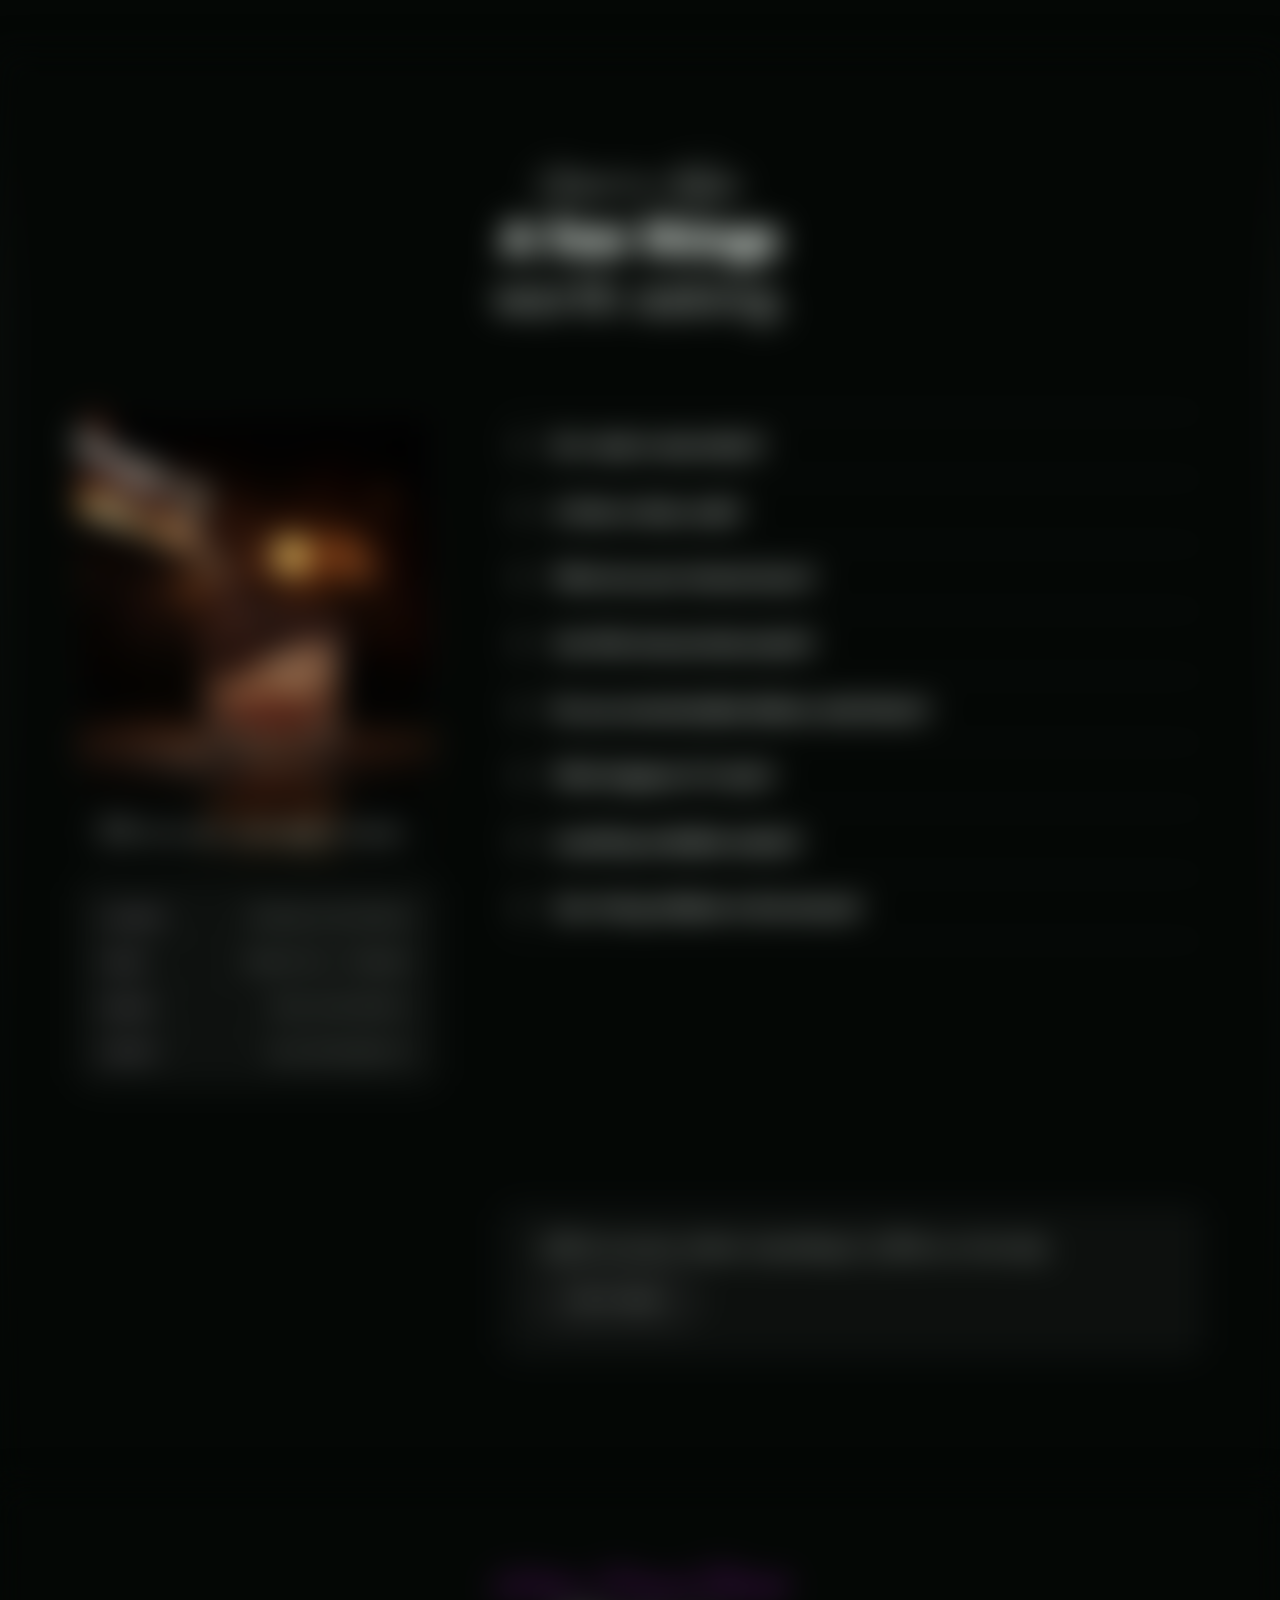
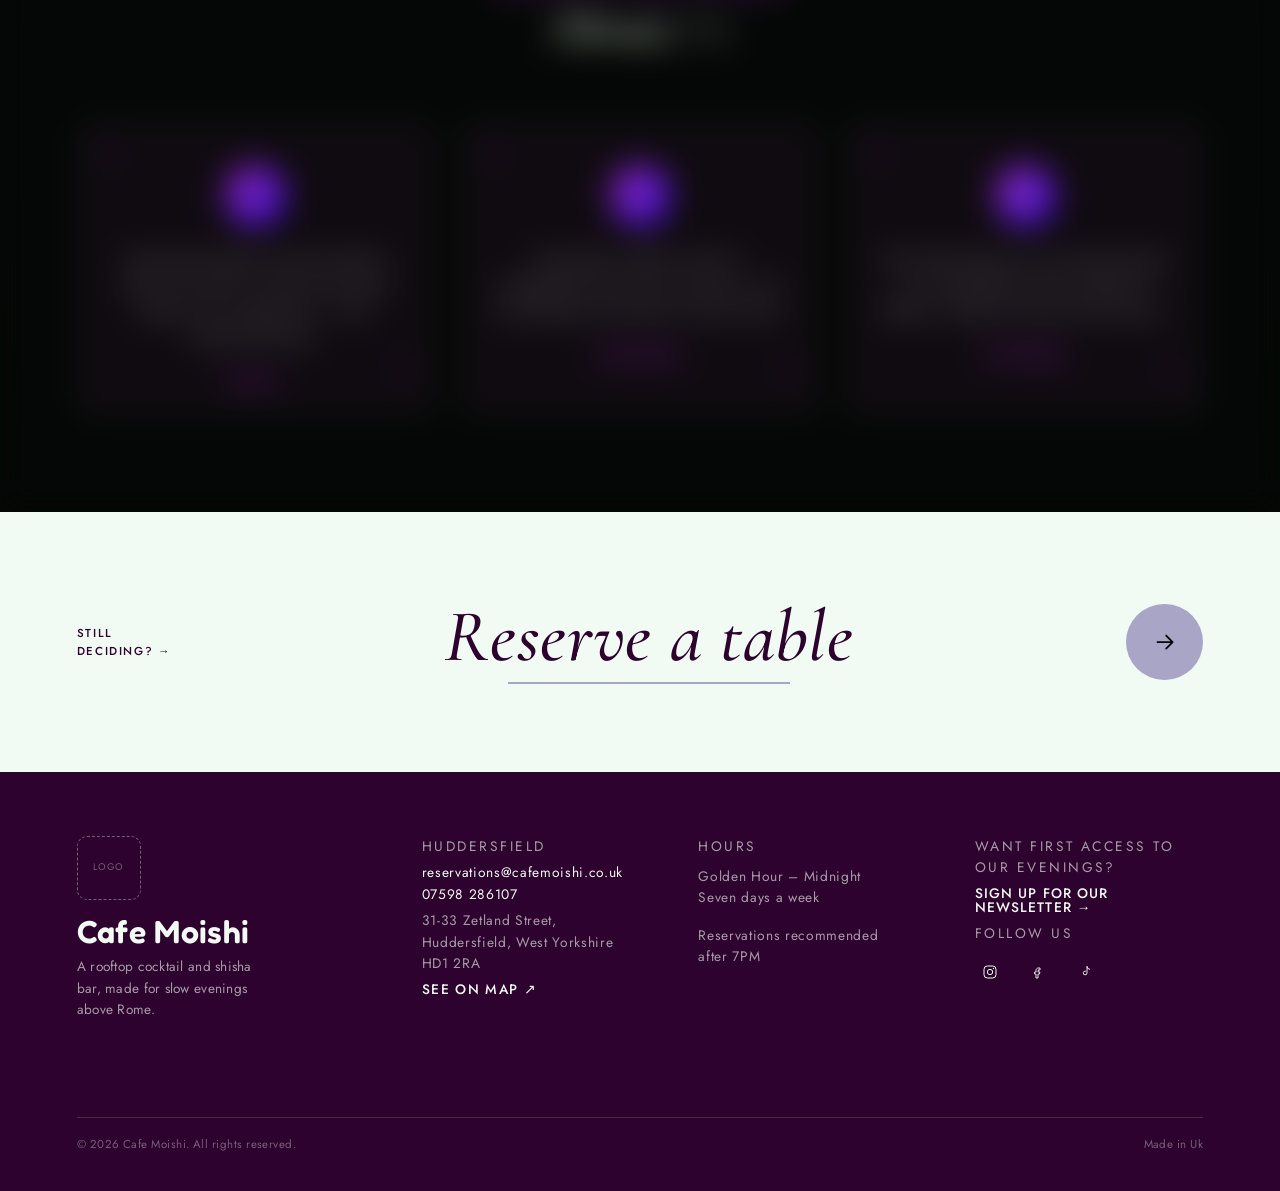
==== commit aee8ab20: "frontend ui fixes" ====
--- a/index.html
+++ b/index.html
@@ -4610,11 +4610,11 @@
         </div>
 
         <div class="mun-footer__col">
-            <p class="mun-footer__col-label">Rome</p>
-            <a href="mailto:reservations@cafemoishi.it">reservations@cafemoishi.it</a>
-            <a href="tel:+39061234567">+39 06 123 4567</a>
-            <p>Via del Corso 12,<br>00186 Rome</p>
-            <a class="mun-footer__see-map" href="https://maps.google.com" target="_blank" rel="noopener">See on map ↗</a>
+            <p class="mun-footer__col-label">Huddersfield</p>
+            <a href="mailto:reservations@cafemoishi.co.uk">reservations@cafemoishi.co.uk</a>
+            <a href="tel:+447598286107">07598 286107</a>
+            <p>31-33 Zetland Street,<br>Huddersfield, West Yorkshire<br>HD1 2RA</p>
+            <a class="mun-footer__see-map" href="https://www.google.com/maps/search/?api=1&query=31-33+Zetland+Street%2C+Huddersfield%2C+West+Yorkshire%2C+HD1+2RA" target="_blank" rel="noopener">See on map ↗</a>
         </div>
 
         <div class="mun-footer__col">
@@ -4657,7 +4657,6 @@
     </div>
 
 </footer>
-
 <script>
     (function () {
         var section = document.getElementById('lounge');
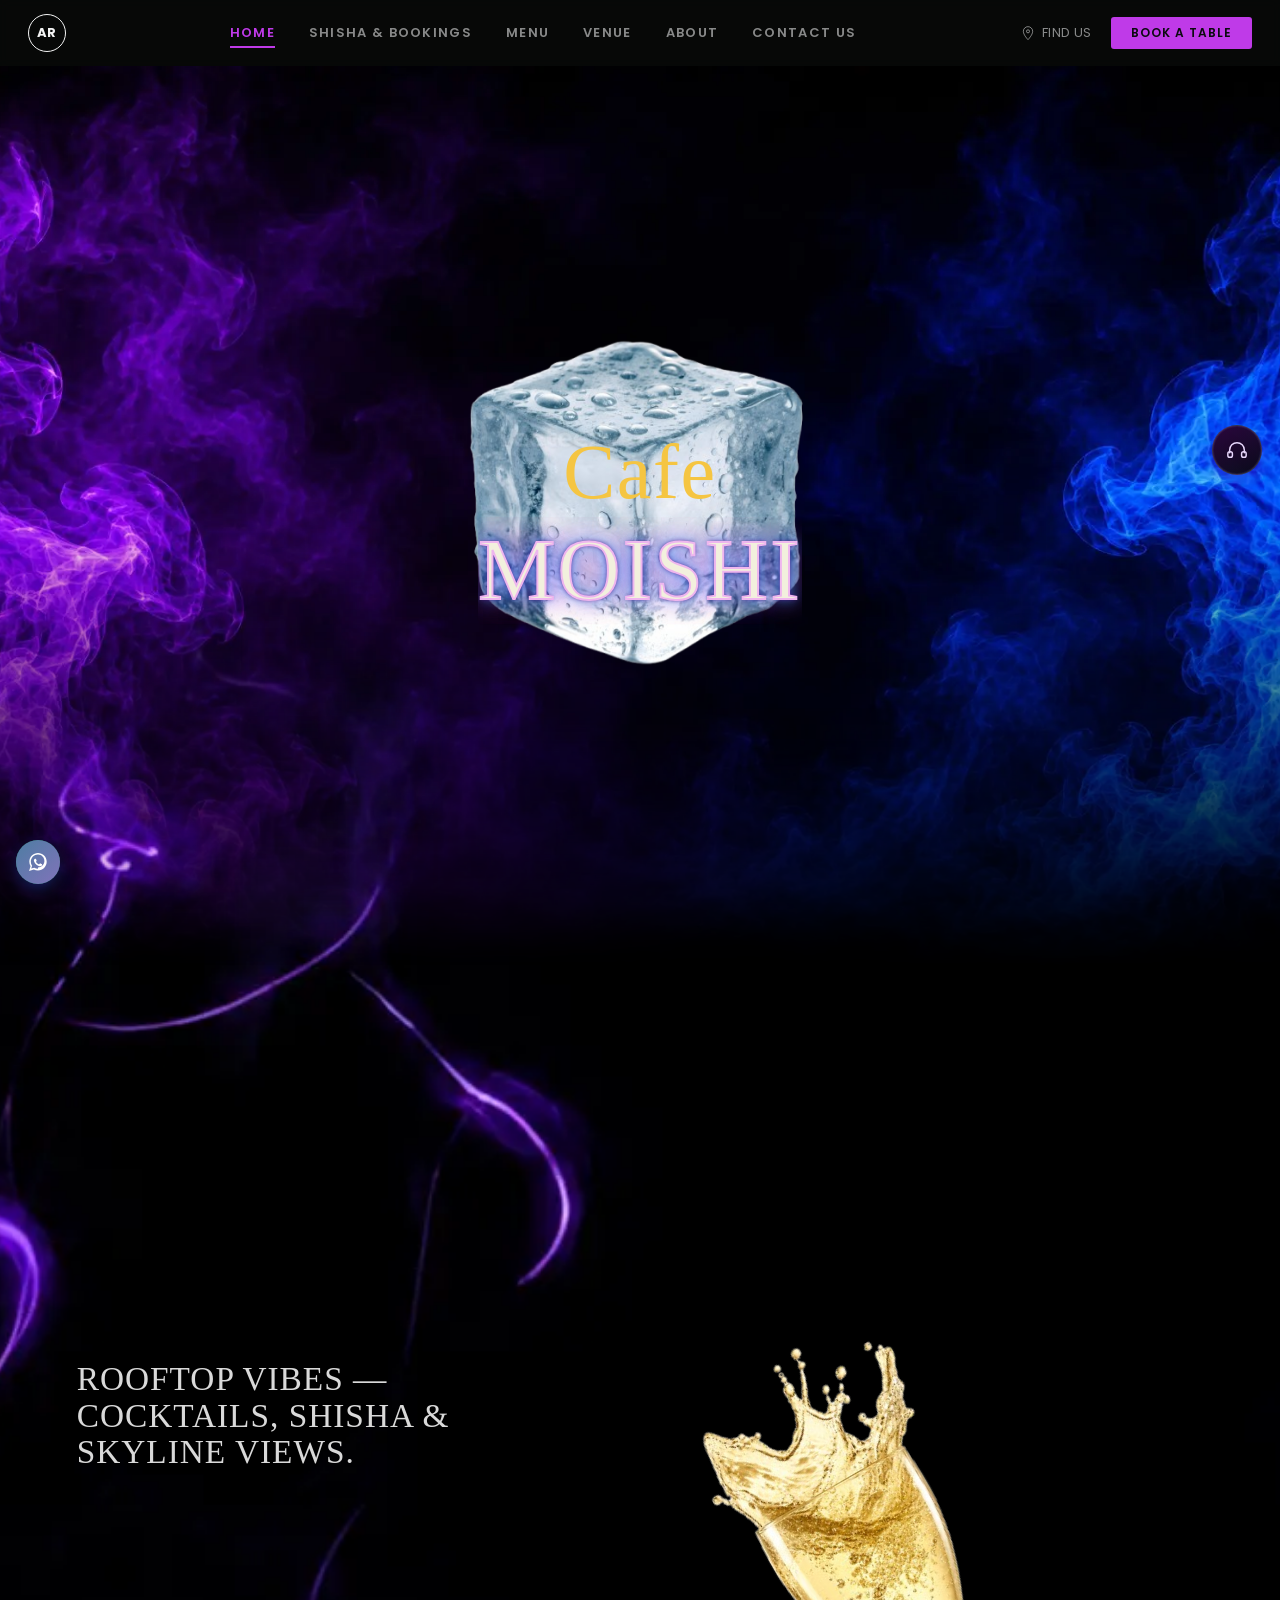
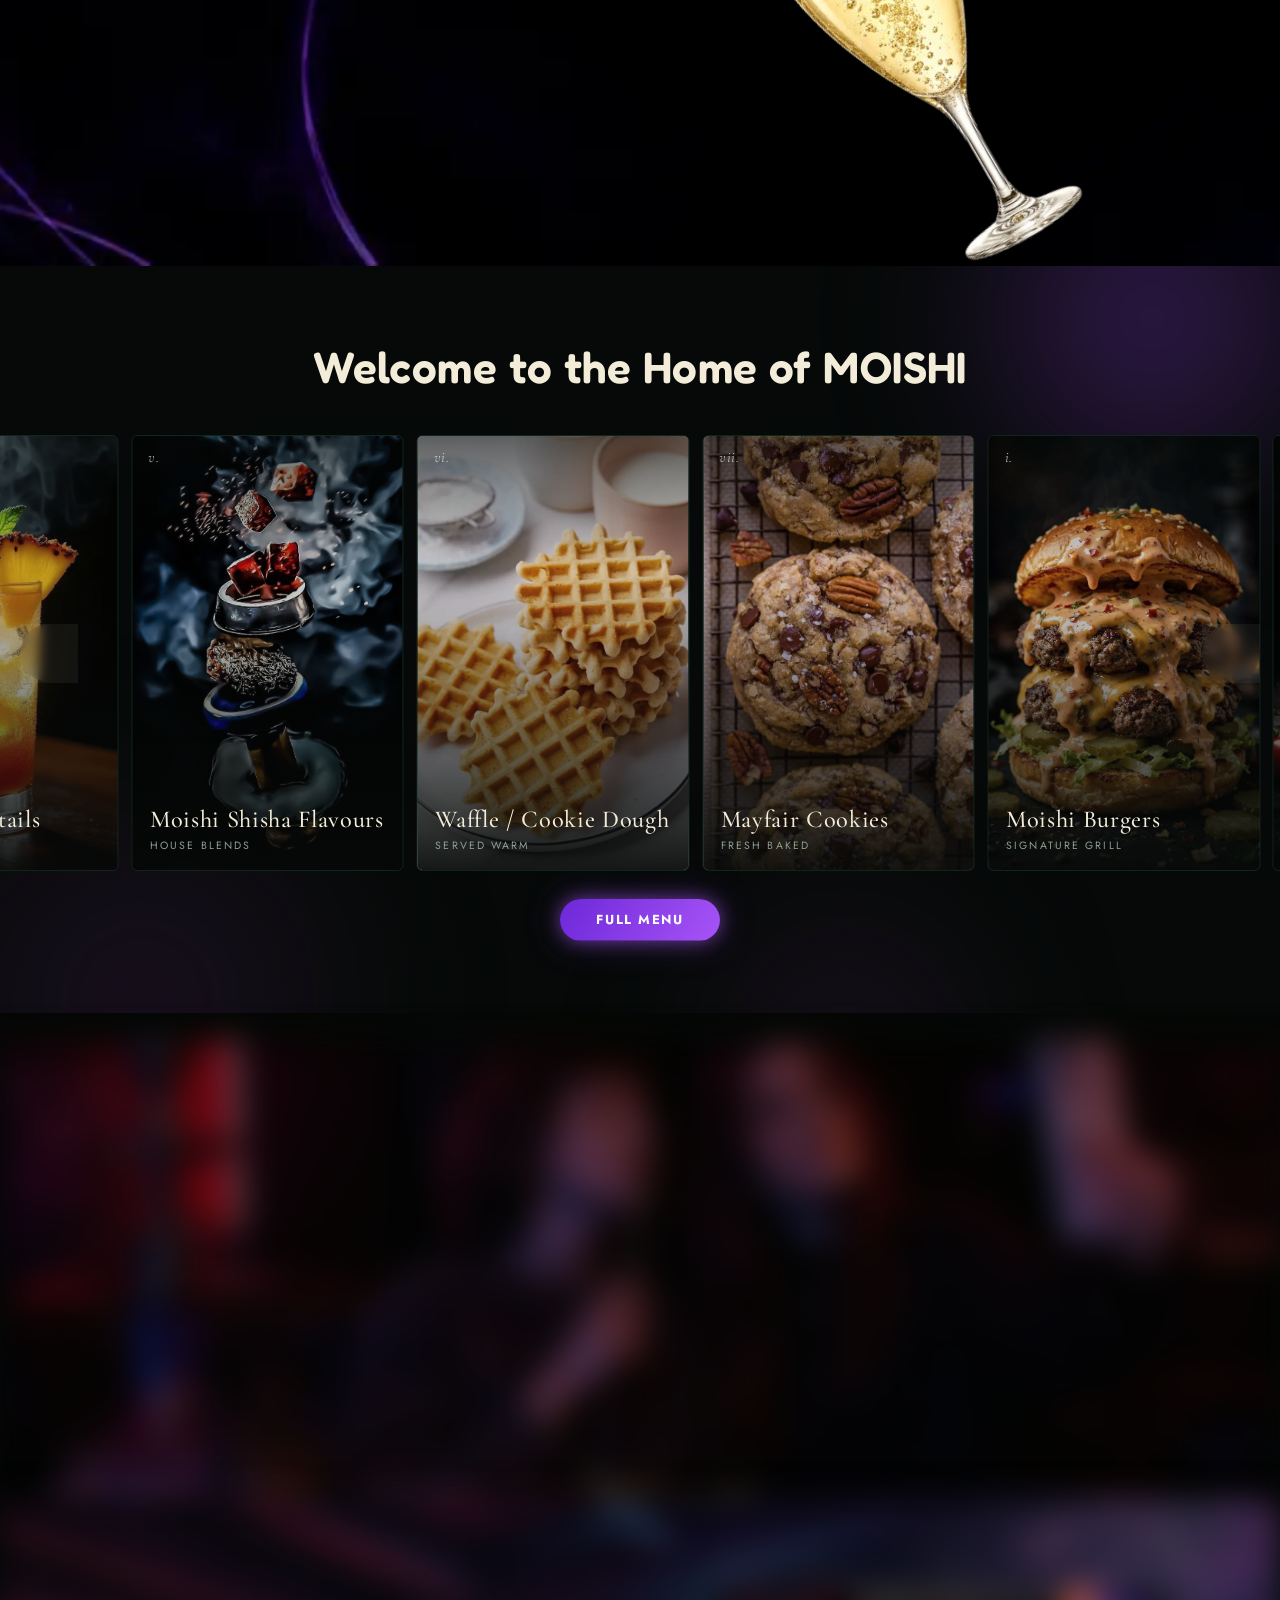
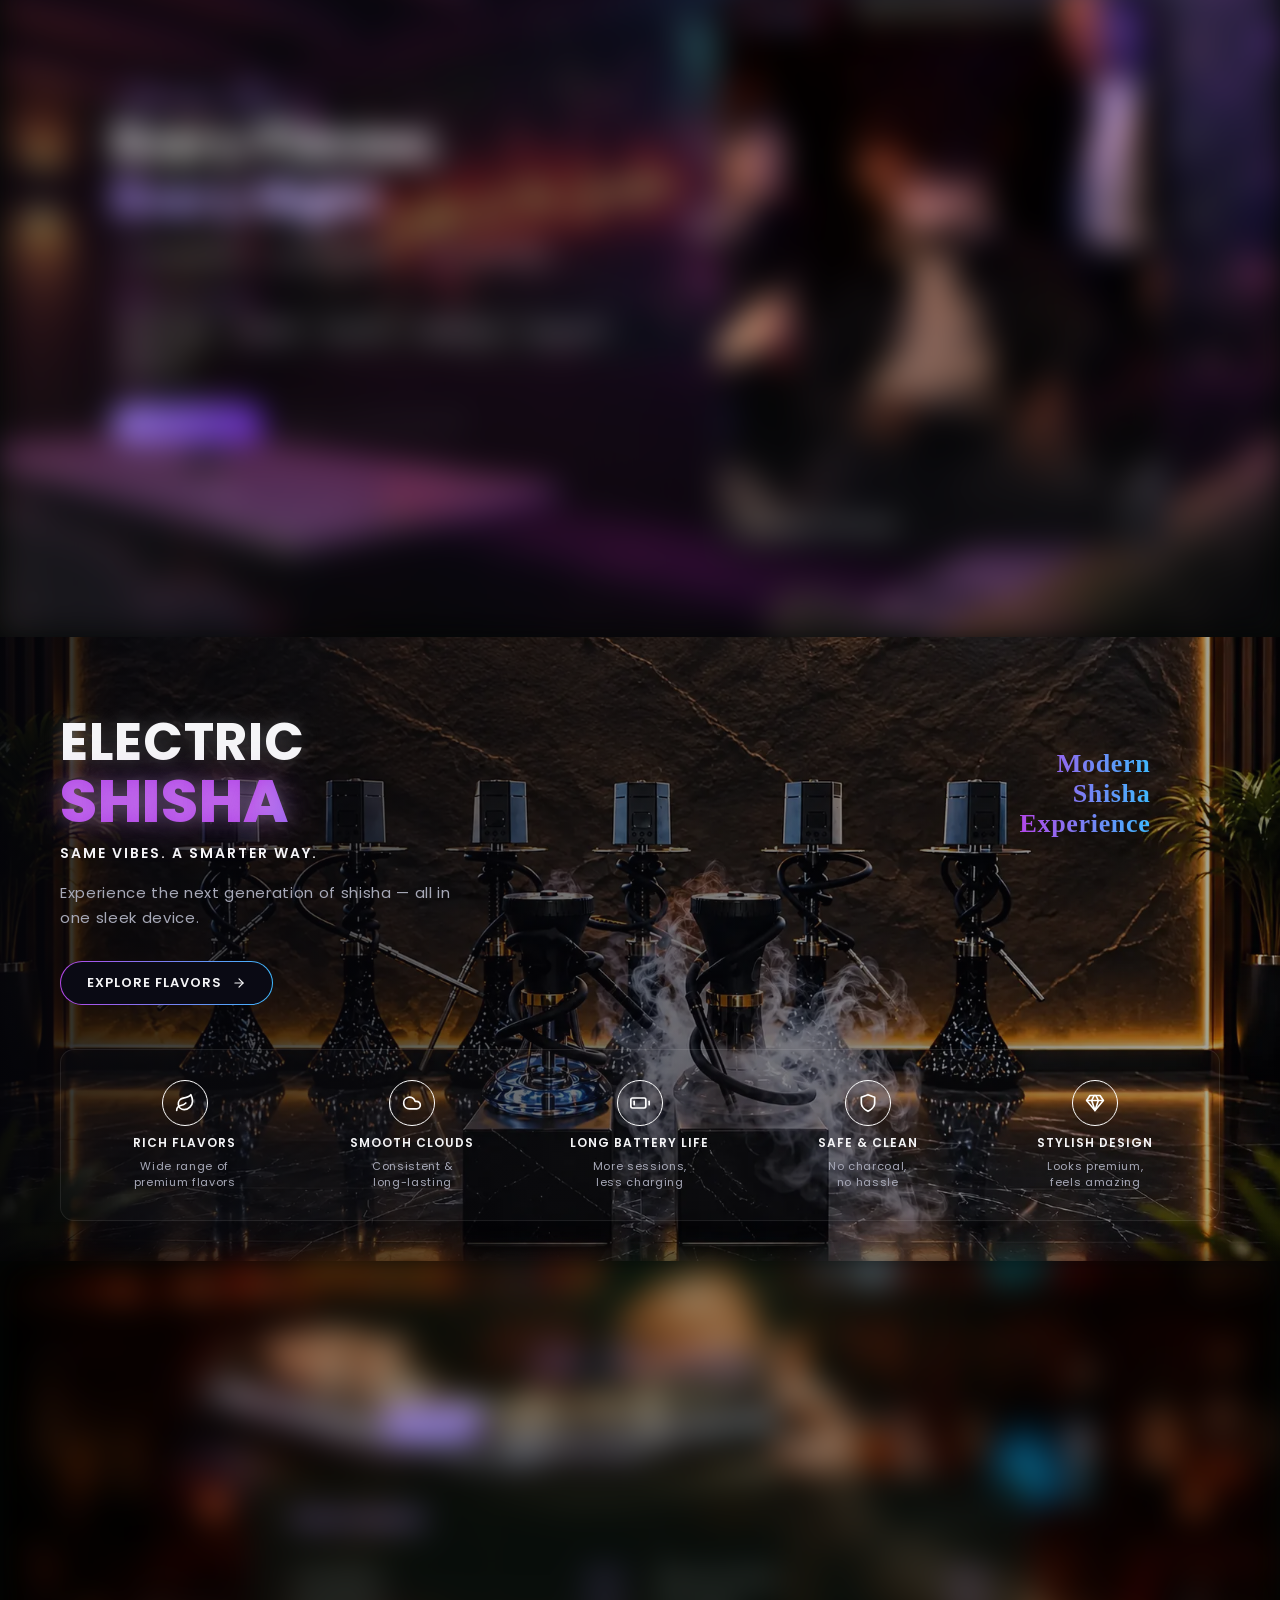
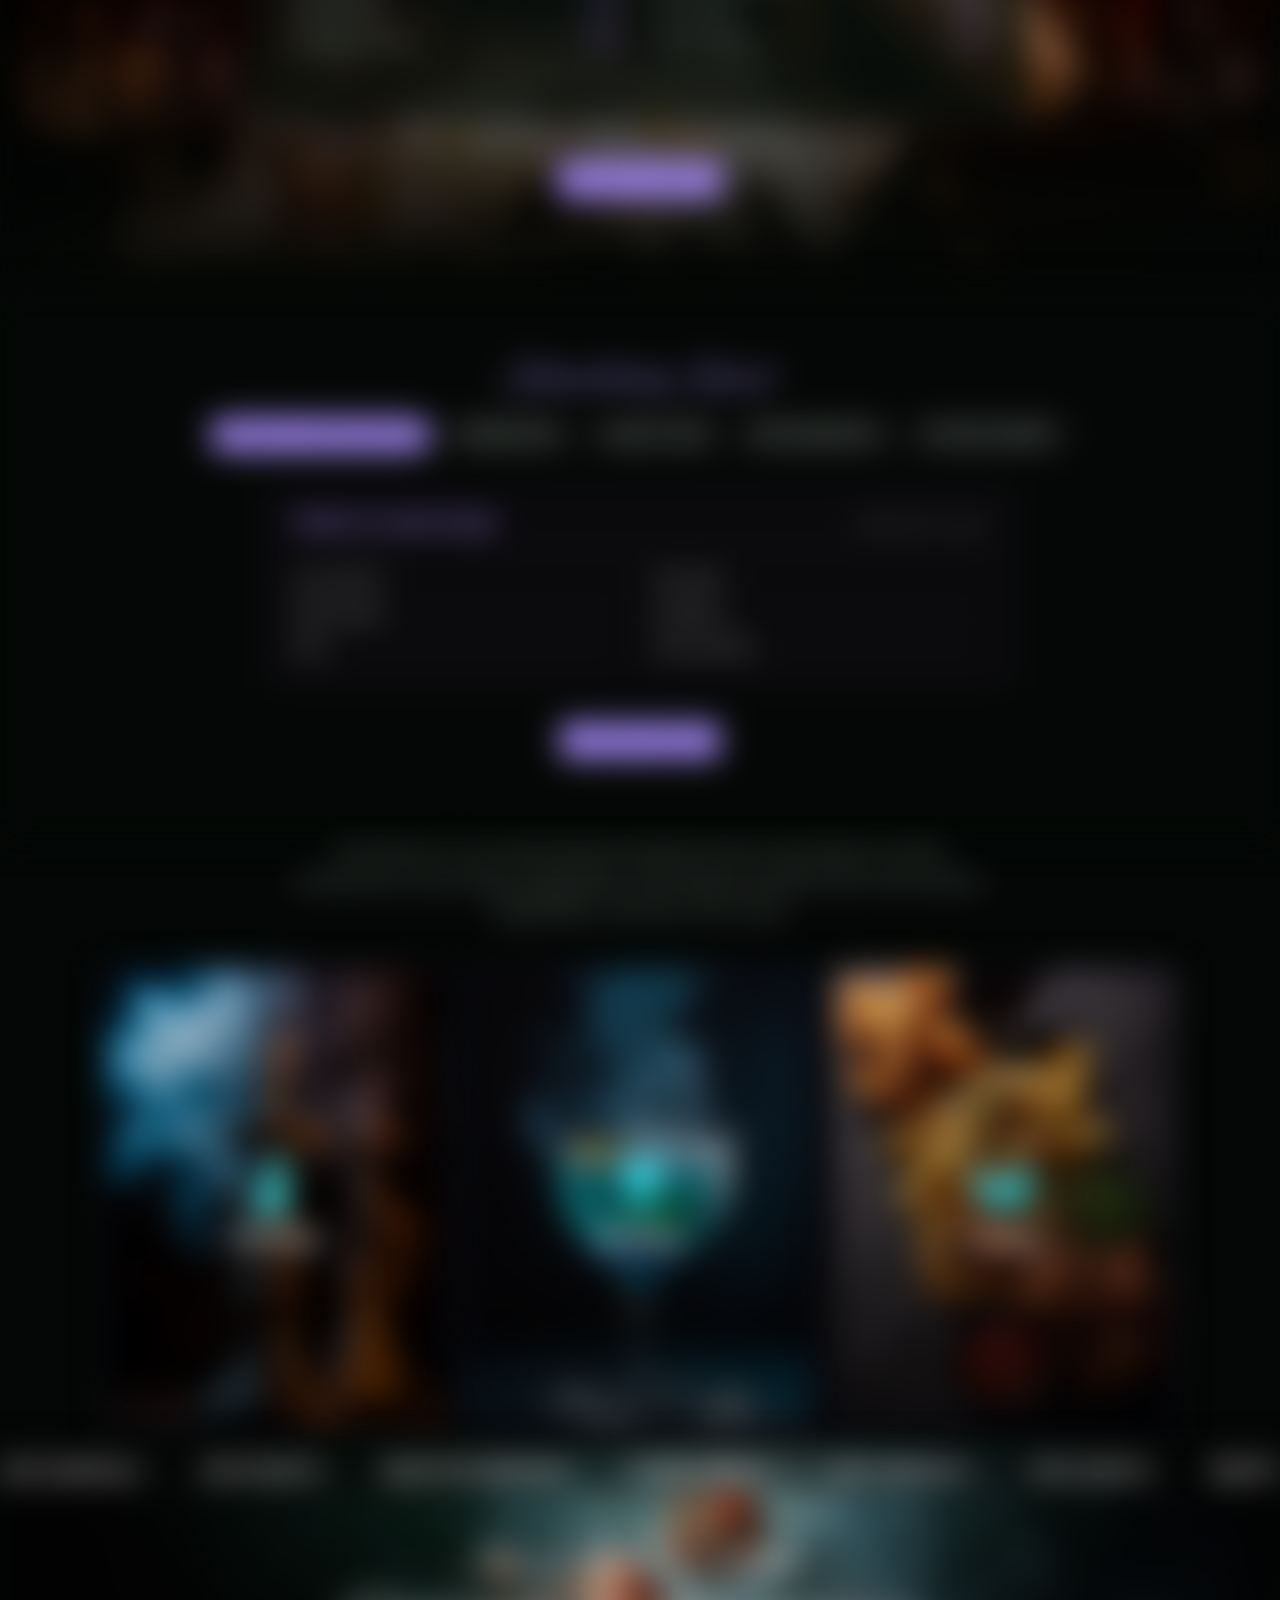
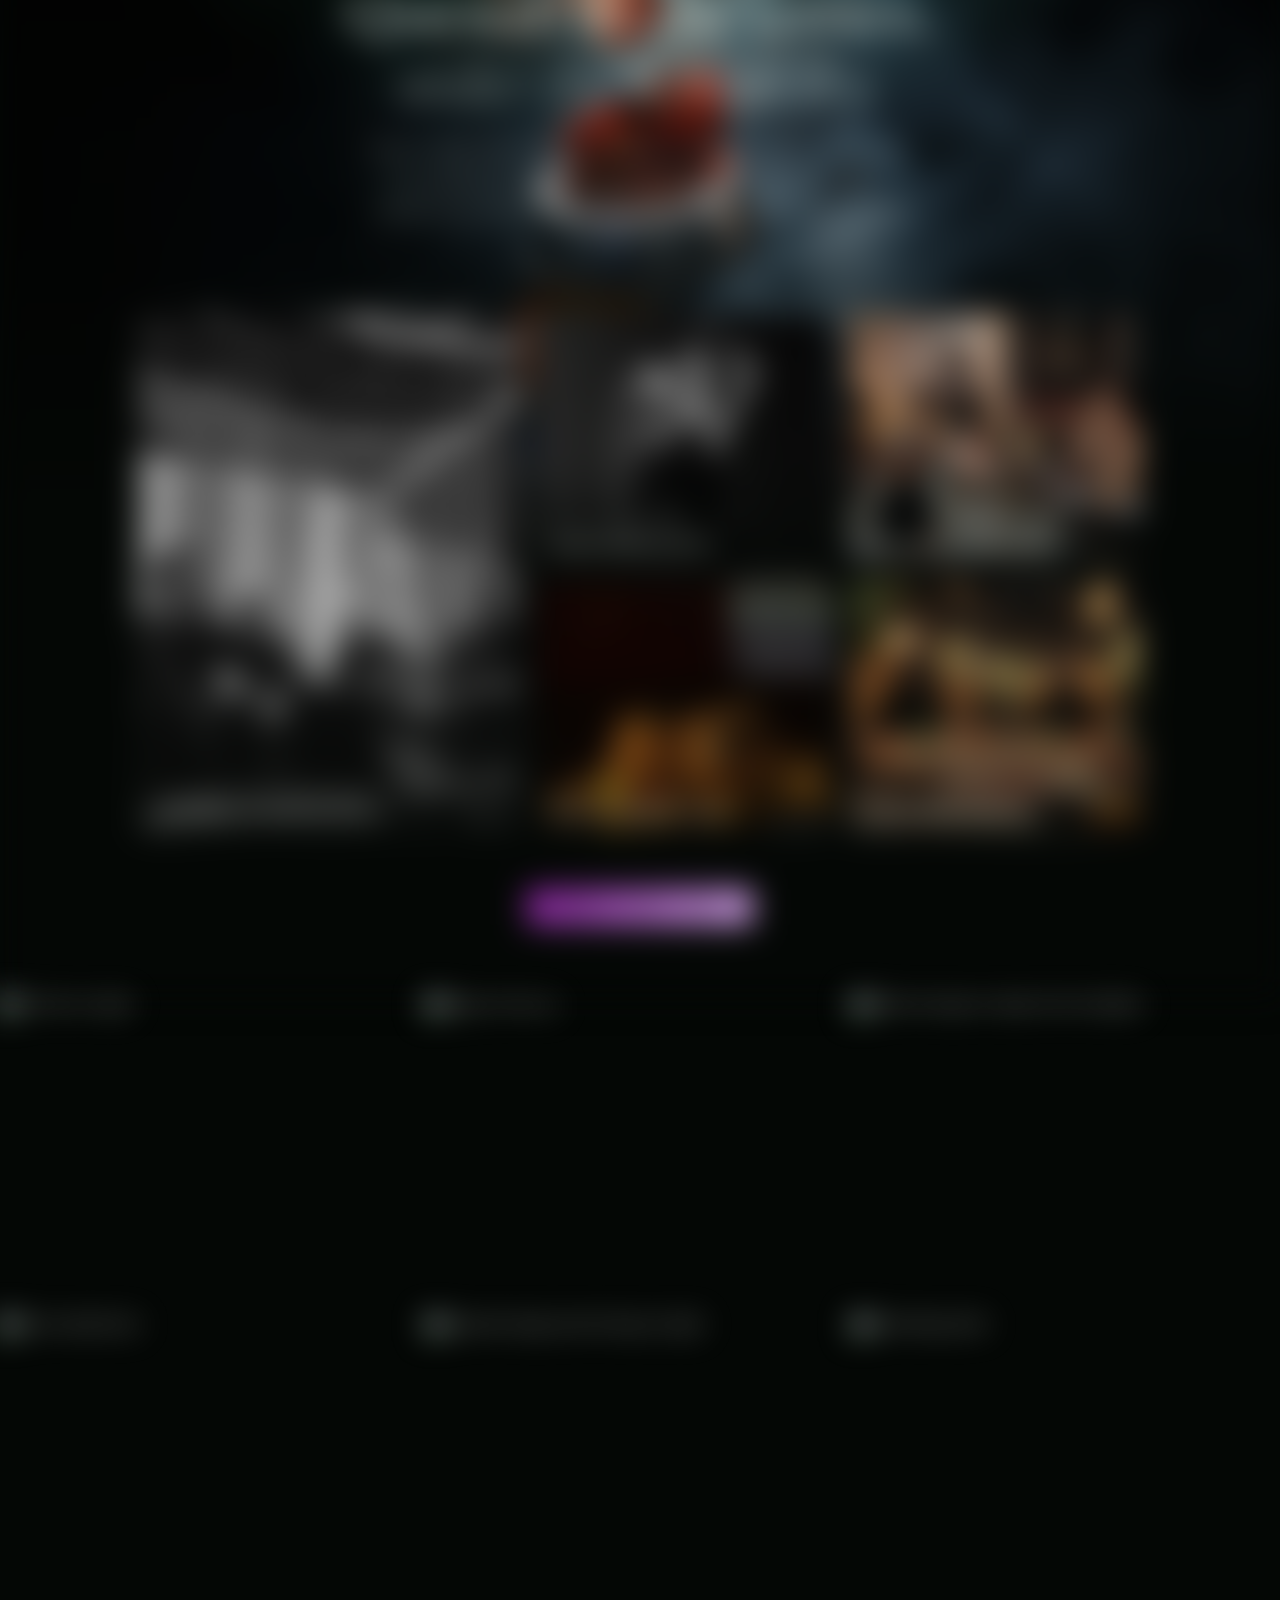
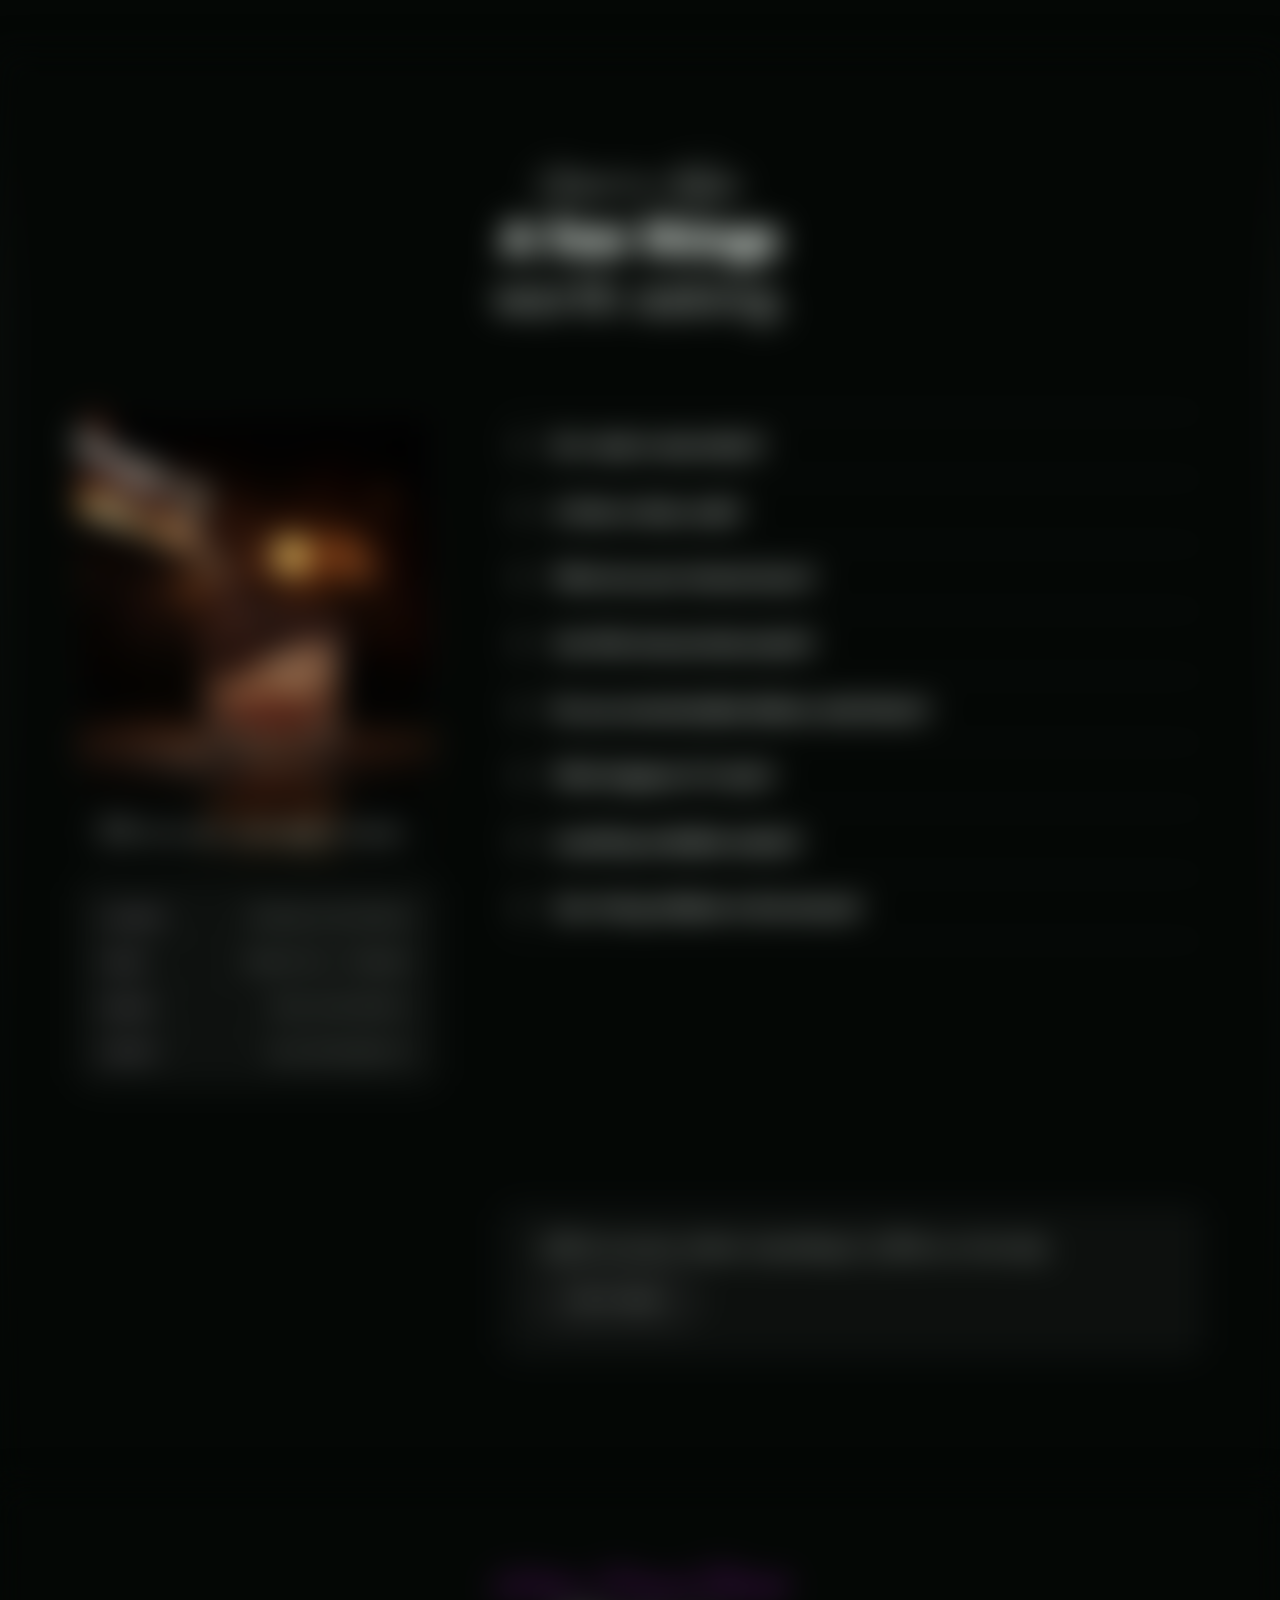
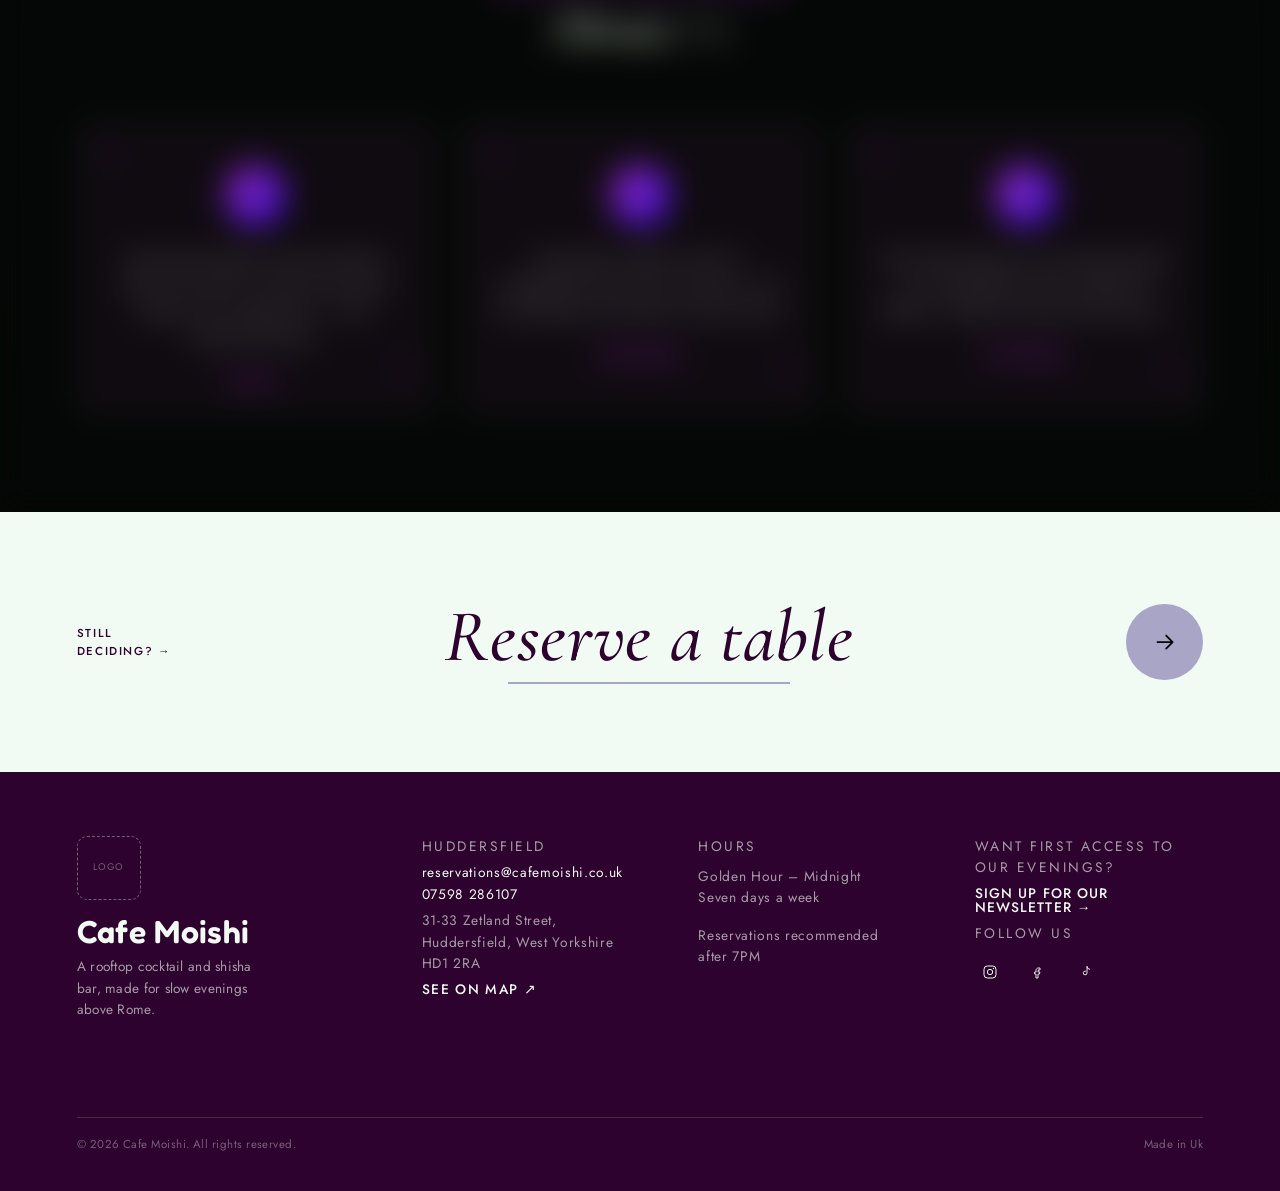
==== commit 52913782: "frontend ui fixes" ====
--- a/index.html
+++ b/index.html
@@ -1035,7 +1035,7 @@
 }
 
 </style>
-<link href="https://fonts.googleapis.com/css2?family=Sacramento&display=swap" rel="stylesheet">
+
 <style>
 body .home-hero .home-hero__title .home-hero__title-top,
 body .home-hero .home-hero__title .home-hero__title-top *,
--- a/main.css
+++ b/main.css
@@ -4133,7 +4133,19 @@
     .headline{ font-size: 32px; } 
     .headline .accent{ font-size: 38px; } 
   } 
-.home-hero__title .home-hero__title-top,
-.home-hero__title .home-hero__title-top * {
-  font-family: 'Sacramento', cursive !important;
+body .home-hero .home-hero__title .home-hero__title-top,
+body .home-hero .home-hero__title .home-hero__title-top * {
+  font-family: 'Alex Brush', cursive !important;
+  text-transform: none !important;
+  letter-spacing: 0.02em !important;
+  color: #f5c542 !important;
+  -webkit-text-fill-color: #f5c542 !important;
+  -webkit-text-stroke: 0 !important;
+  text-shadow: none !important;
+  background: none !important;
+  animation: none !important;
+}
+body .home-hero .home-hero__title .home-hero__title-top {
+  font-size: 0.6em;
+  line-height: 1.2;
 }
